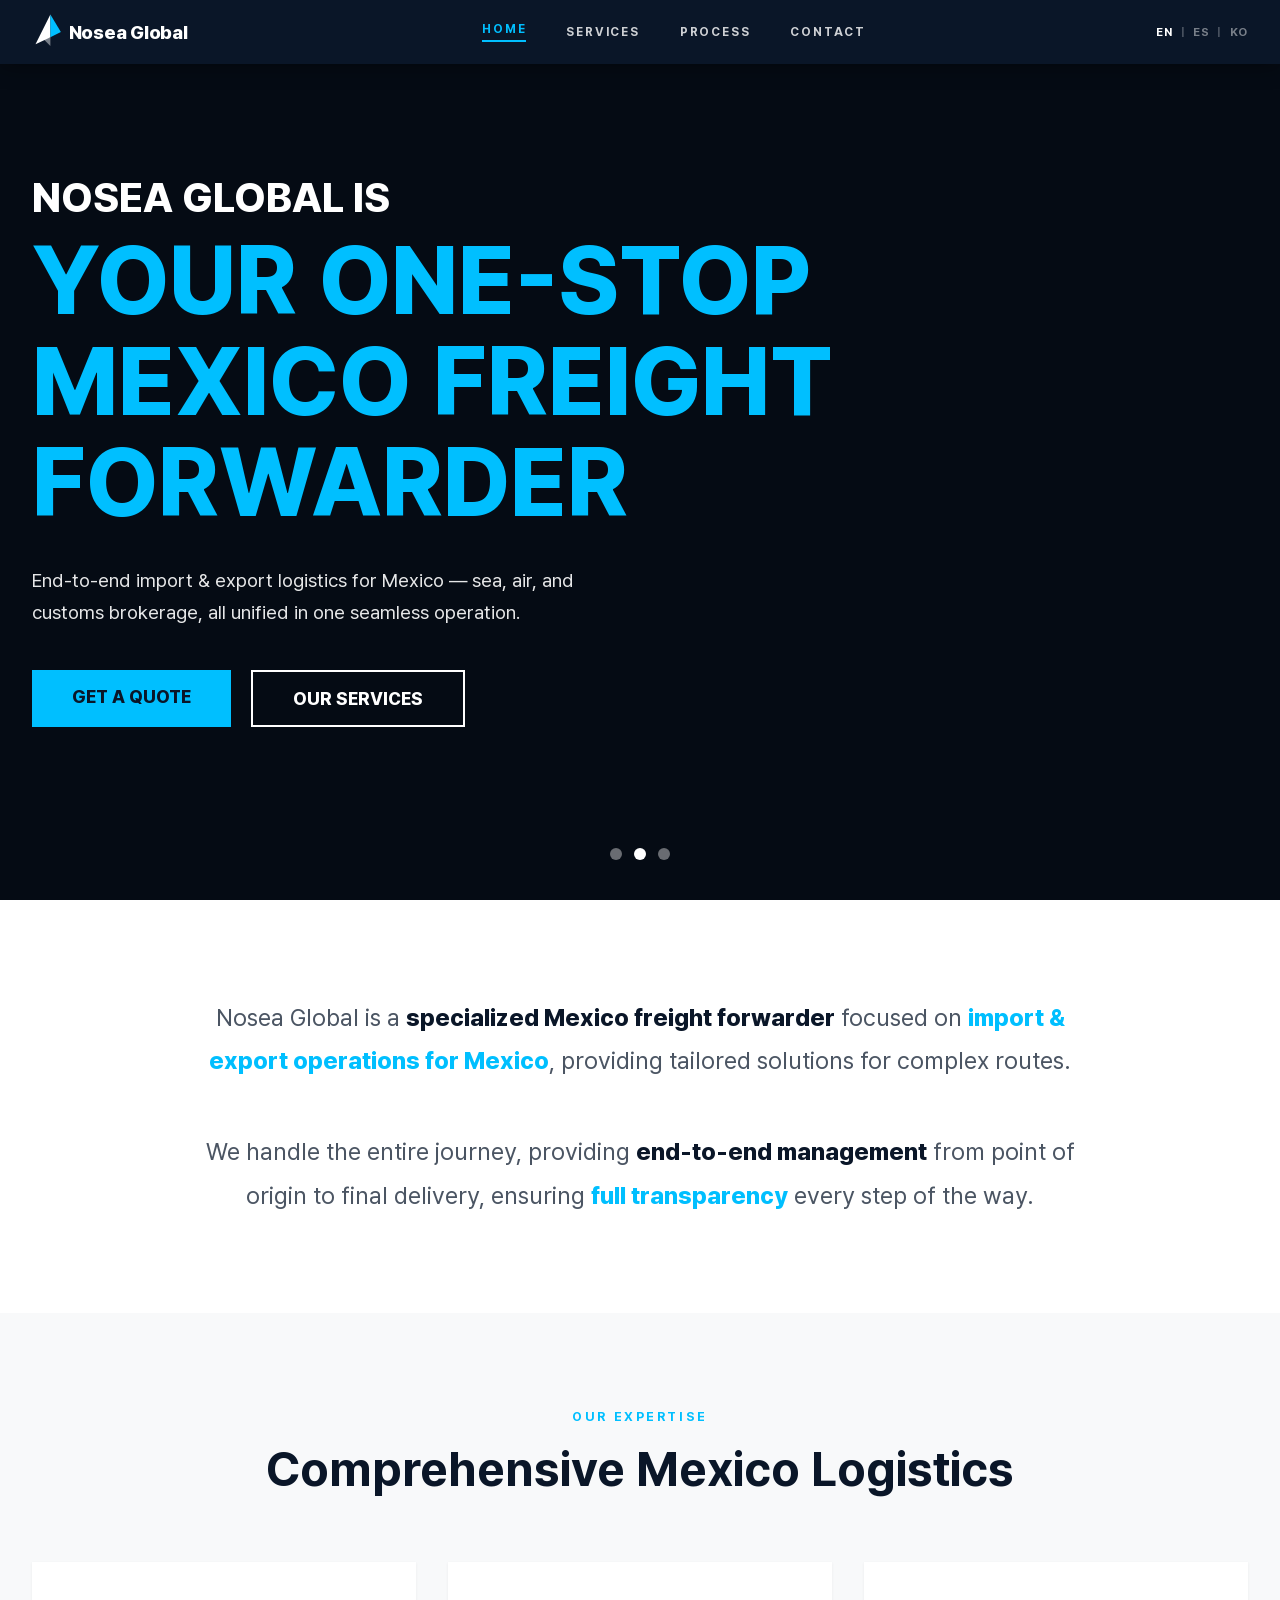
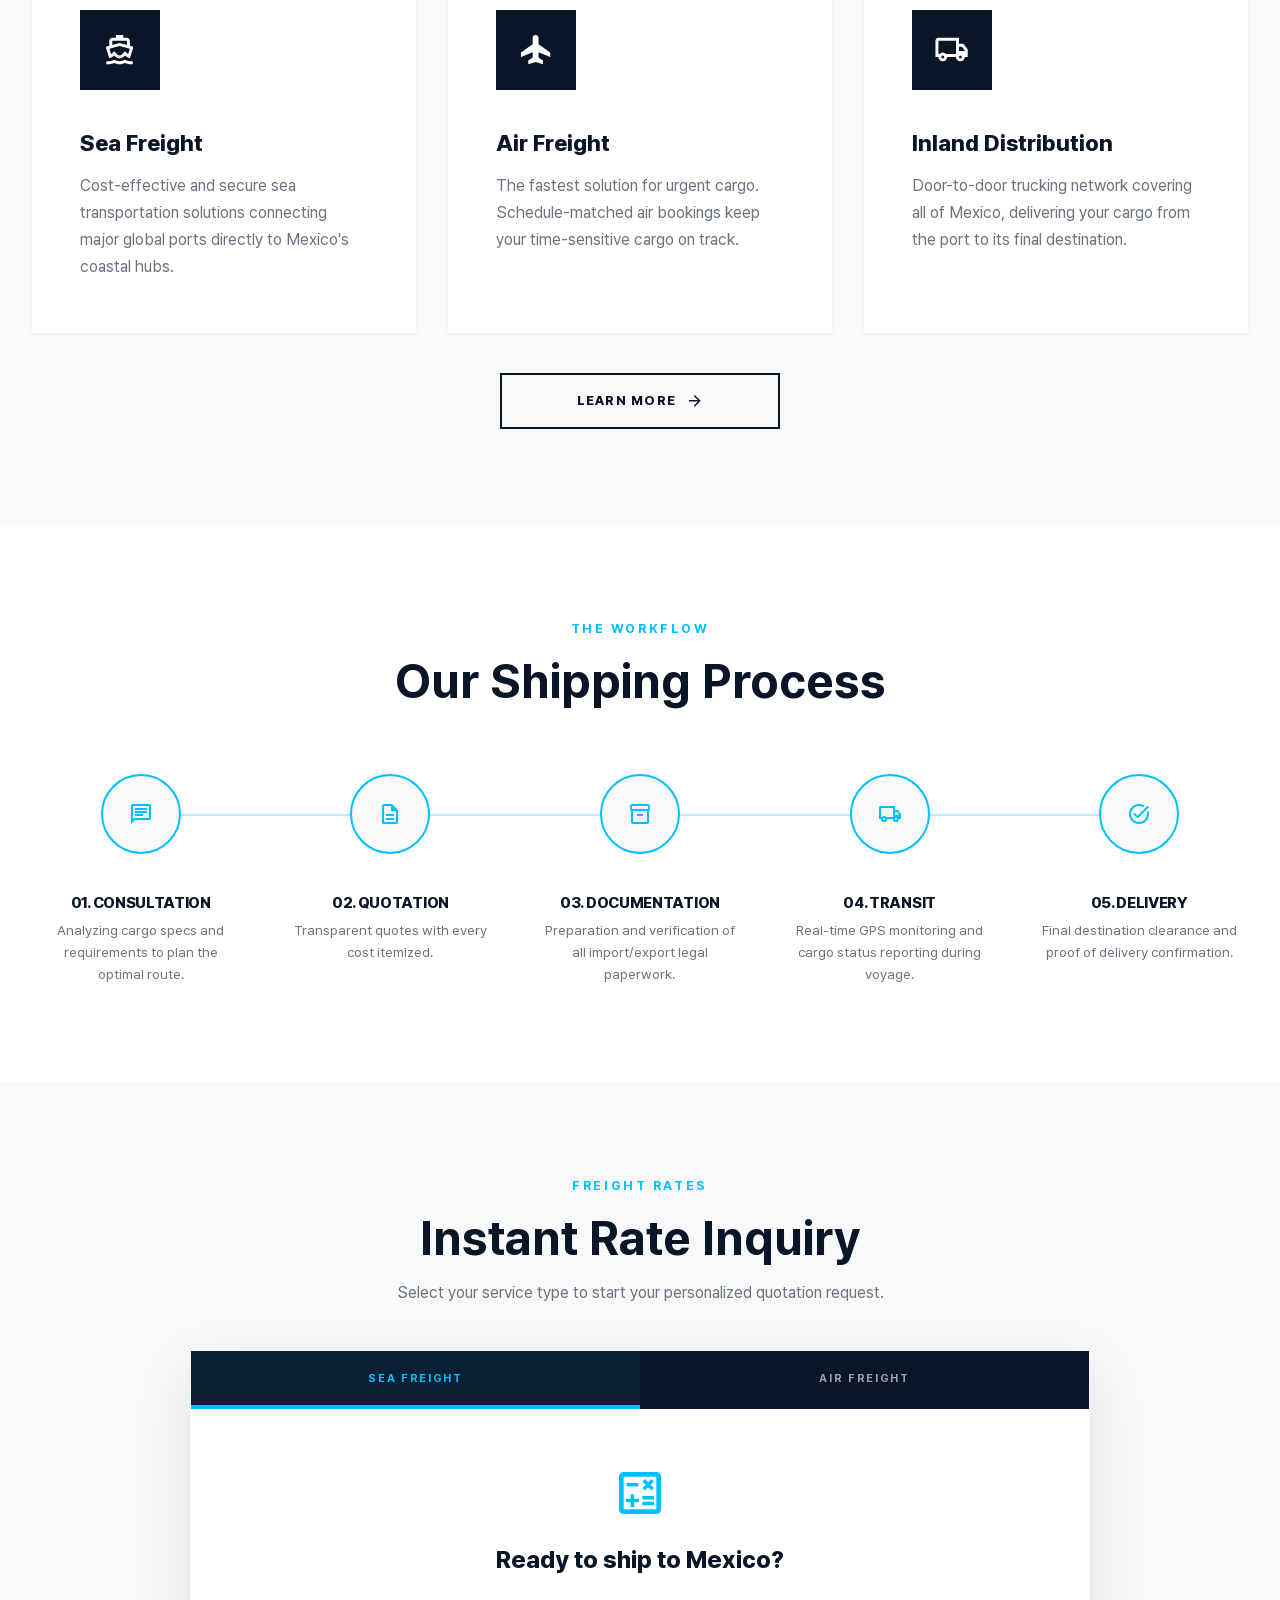
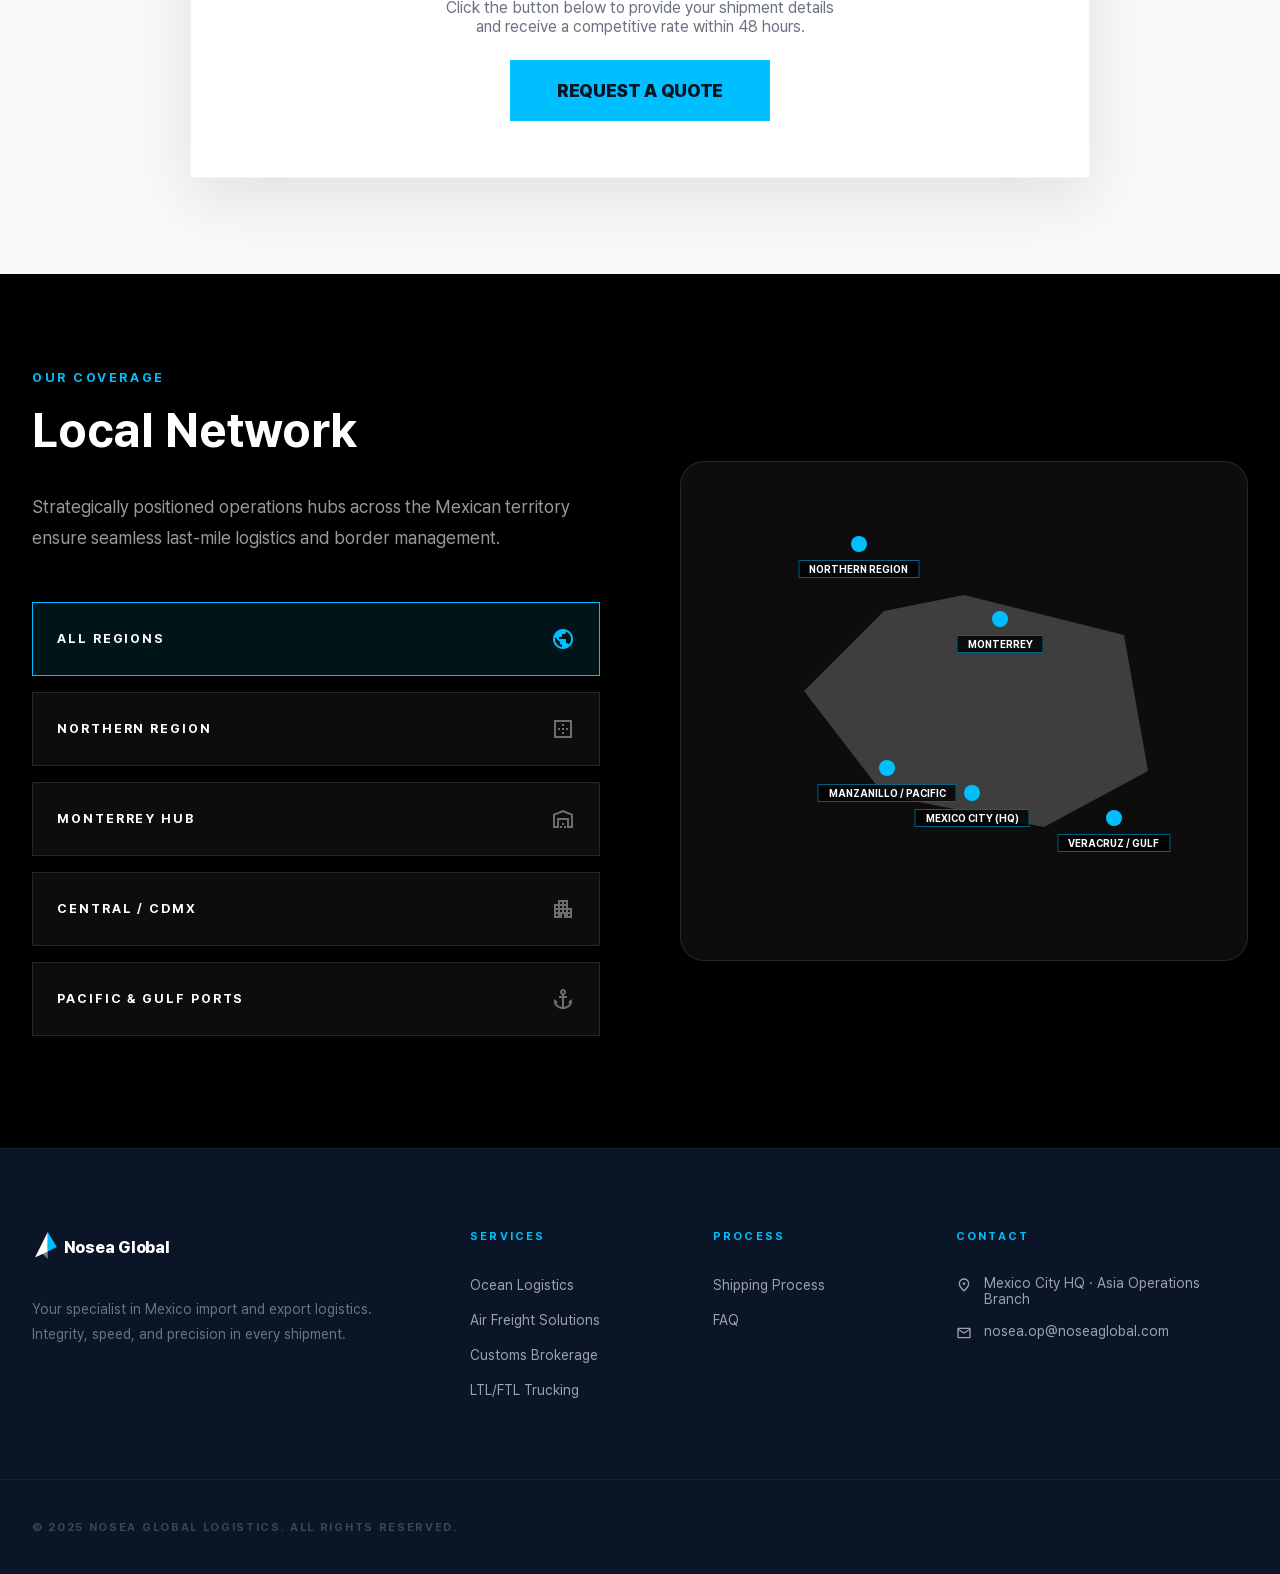
==== index.html @ 7aedaf1a "Organization logo in JSON-LD; icon/image cache headers - /images/nosea-logo-512.png: brand app icon " ====
<!DOCTYPE html>
<html lang="en">
<head>
<meta charset="utf-8"/>
<meta name="viewport" content="width=device-width, initial-scale=1.0"/>
<link rel="icon" href="/favicon.ico" sizes="48x48"/>
<link rel="icon" href="/icon.svg" type="image/svg+xml"/>
<link rel="icon" href="/favicon-32x32.png" type="image/png" sizes="32x32"/>
<link rel="apple-touch-icon" href="/apple-touch-icon.png"/>
<meta name="naver-site-verification" content="5f0f5389ef95f218d6087afcea6fc0b9b2991e30"/>
<title>Freight Forwarder Mexico | Mexico Logistics - Nosea Global</title>
<meta name="description" content="Nosea Global is a Mexico freight forwarder for international shipping between Asia and Mexico: freight forwarding, sea freight, air freight and Mexico customs clearance. Get a fast quote."/>
<meta name="keywords" content="freight forwarder Mexico, Mexico freight forwarder, freight forwarding Mexico, Mexico freight forwarding, Mexico logistics, logistics company Mexico, international shipping Mexico, international freight Mexico, Mexico customs clearance, sea freight to Mexico"/>
<link rel="alternate" hreflang="en" href="https://noseaglobal.com/"/>
<link rel="alternate" hreflang="es" href="https://noseaglobal.com/index-es.html"/>
<link rel="alternate" hreflang="ko" href="https://noseaglobal.com/index-ko.html"/>
<link rel="alternate" hreflang="x-default" href="https://noseaglobal.com/"/>
<link rel="canonical" href="https://noseaglobal.com/"/>
<meta property="og:type" content="website"/>
<meta property="og:site_name" content="Nosea Global"/>
<meta property="og:locale" content="en_US"/>
<meta property="og:title" content="Freight Forwarder Mexico | Mexico Logistics - Nosea Global"/>
<meta property="og:description" content="Nosea Global is a Mexico freight forwarder for international shipping between Asia and Mexico: freight forwarding, sea freight, air freight and Mexico customs clearance. Get a fast quote."/>
<meta property="og:url" content="https://noseaglobal.com/"/>
<meta property="og:image" content="https://images.unsplash.com/photo-1578575437130-527eed3abbec?w=1200&q=85&auto=format&fit=crop"/>
<meta property="og:image:width" content="1200"/>
<meta property="og:image:height" content="800"/>
<meta property="og:image:alt" content="Cargo ship at sea"/>
<meta name="twitter:card" content="summary_large_image"/>
<script type="application/ld+json">
{
 "@context": "https://schema.org",
 "@graph": [
  {
   "@type": "Organization",
   "@id": "https://noseaglobal.com/#organization",
   "name": "Nosea Global",
   "alternateName": [
    "Nosea Global Logistics",
    "노세아글로벌"
   ],
   "url": "https://noseaglobal.com/",
   "logo": {
    "@type": "ImageObject",
    "@id": "https://noseaglobal.com/#logo",
    "url": "https://noseaglobal.com/images/nosea-logo-512.png",
    "contentUrl": "https://noseaglobal.com/images/nosea-logo-512.png",
    "width": 512,
    "height": 512
   },
   "email": "nosea.op@noseaglobal.com",
   "description": "Mexico freight forwarder providing sea freight, air freight, Mexico customs clearance and inland logistics between Asia and Mexico.",
   "areaServed": [
    {
     "@type": "Country",
     "name": "Mexico"
    },
    {
     "@type": "Country",
     "name": "South Korea"
    }
   ],
   "knowsAbout": [
    "Freight forwarding",
    "Sea freight",
    "Air freight",
    "Customs brokerage",
    "IMMEX logistics",
    "Inland transportation"
   ],
   "contactPoint": {
    "@type": "ContactPoint",
    "contactType": "customer service",
    "email": "nosea.op@noseaglobal.com",
    "availableLanguage": [
     "Korean",
     "English",
     "Spanish"
    ]
   }
  },
  {
   "@type": "WebSite",
   "@id": "https://noseaglobal.com/#website",
   "url": "https://noseaglobal.com/",
   "name": "Nosea Global",
   "inLanguage": [
    "en",
    "es",
    "ko"
   ],
   "publisher": {
    "@id": "https://noseaglobal.com/#organization"
   }
  },
  {
   "@type": "WebPage",
   "@id": "https://noseaglobal.com/#webpage",
   "url": "https://noseaglobal.com/",
   "name": "Freight Forwarder Mexico | Mexico Logistics - Nosea Global",
   "description": "Nosea Global is a Mexico freight forwarder for international shipping between Asia and Mexico: freight forwarding, sea freight, air freight and Mexico customs clearance. Get a fast quote.",
   "inLanguage": "en",
   "isPartOf": {
    "@id": "https://noseaglobal.com/#website"
   },
   "about": {
    "@id": "https://noseaglobal.com/#organization"
   }
  }
 ]
}
</script>
<link rel="preconnect" href="https://images.unsplash.com"/>
<link rel="preload" as="image" href="https://images.unsplash.com/photo-1578575437130-527eed3abbec?w=1600&q=85&auto=format&fit=crop" fetchpriority="high"/>
<link rel="preload" href="/fonts/pretendard-1.3.9/PretendardStdVariable.subset.6.woff2" as="font" type="font/woff2" crossorigin/>
<link rel="stylesheet" href="/fonts/pretendard-1.3.9/pretendard-subset.css"/>
<style>
@property --os-scroll-percent{syntax: "<number>"; inherits: true; initial-value: 0;}@property --os-viewport-percent{syntax: "<number>"; inherits: true; initial-value: 0;}
*,*::before,*::after{box-sizing:border-box;margin:0;padding:0;}
html{scroll-behavior:smooth;}
body{font-family:'Pretendard',sans-serif;background:#fff;color:#0a1628;}
a{text-decoration:none;color:inherit;}
img{display:block;max-width:100%;}
:root{--cyan:#00BFFF;--navy:#0a1628;--red:#E53E3E;--surface:#f8f9fa;}
.material-symbols-outlined{display:inline-block;width:1em;height:1em;font-size:24px;line-height:1;vertical-align:middle;fill:currentColor;flex-shrink:0;}

/* Animations */
@keyframes pulse-cyan{0%{transform:scale(.95);box-shadow:0 0 0 0 rgba(0,191,255,.7);}70%{transform:scale(1.1);box-shadow:0 0 0 10px rgba(0,191,255,0);}100%{transform:scale(.95);box-shadow:0 0 0 0 rgba(0,191,255,0);}}
.marker-pulse{animation:pulse-cyan 2s infinite;}
.fade-up{opacity:0;transform:translateY(20px);transition:opacity .6s ease-out,transform .6s ease-out;}
.fade-up.visible{opacity:1;transform:translateY(0);}

.slide-badge{display:none !important;}

/* Header */
header{position:fixed;top:0;left:0;right:0;height:64px;background:var(--navy);display:flex;align-items:center;z-index:100;box-shadow:0 2px 20px rgba(0,0,0,.4);}
nav{display:flex;align-items:center;justify-content:space-between;width:100%;max-width:1536px;margin:0 auto;padding:0 2rem;}
.nav-links{display:flex;gap:2.5rem;align-items:center;position:relative;z-index:200;}
.nav-links a{font-weight:700;font-size:.75rem;letter-spacing:.15em;text-transform:uppercase;color:rgba(255,255,255,.8);transition:color .2s;}
.nav-links a:hover,.nav-links a.active{color:var(--cyan);}
.nav-links a.active{border-bottom:2px solid var(--cyan);padding-bottom:4px;}
.btn-quote{background:var(--cyan);color:var(--navy);padding:.5rem 1.5rem;font-weight:700;font-size:.75rem;letter-spacing:.05em;text-transform:uppercase;transition:filter .2s;white-space:nowrap;}
.btn-quote:hover{filter:brightness(1.1);}

/* Hamburger */
.lang-switch{display:flex;align-items:center;gap:.5rem;font-size:.72rem;font-weight:700;letter-spacing:.05em;color:rgba(255,255,255,.45);margin-left:1.5rem;}
.lang-switch a{color:inherit;transition:color .2s;}
.lang-switch a.active{color:#fff;}
.lang-switch a:hover{color:var(--cyan);}
.lang-switch .lang-sep{color:rgba(255,255,255,.25);}
.nav-hamburger{display:none;flex-direction:column;justify-content:center;align-items:center;width:40px;height:40px;cursor:pointer;gap:5px;background:none;border:none;padding:0;margin-left:12px;}
.nav-hamburger span{display:block;width:22px;height:2px;background:#fff;border-radius:2px;transition:transform .3s,opacity .3s;}
.nav-hamburger.open span:nth-child(1){transform:translateY(7px) rotate(45deg);}
.nav-hamburger.open span:nth-child(2){opacity:0;}
.nav-hamburger.open span:nth-child(3){transform:translateY(-7px) rotate(-45deg);}
.nav-drawer{display:none;position:fixed;top:64px;left:0;right:0;z-index:99;background:rgba(10,22,40,0.98);backdrop-filter:blur(16px);border-bottom:1px solid rgba(255,255,255,.08);flex-direction:column;padding:8px 0 20px;}
.nav-drawer.open{display:flex;}
.nav-drawer a{display:block;padding:14px 24px;font-size:.95rem;font-weight:600;color:rgba(255,255,255,.7);text-decoration:none;border-bottom:1px solid rgba(255,255,255,.05);transition:color .2s,background .2s;}
.nav-drawer a:last-child{border-bottom:none;}
.nav-drawer a:hover,.nav-drawer a.active{color:var(--cyan);background:rgba(0,191,255,.05);}
.nav-drawer .drawer-cta{margin:12px 24px 0;display:inline-flex;align-items:center;justify-content:center;gap:8px;background:var(--cyan);color:var(--navy);font-weight:700;font-size:.82rem;letter-spacing:.06em;text-transform:uppercase;padding:13px 20px;text-decoration:none;}
.nav-drawer .drawer-lang{display:flex;align-items:center;gap:8px;padding:14px 24px 0;font-size:.78rem;font-weight:700;letter-spacing:.05em;color:rgba(255,255,255,.45);}
.nav-drawer .drawer-lang a{color:rgba(255,255,255,.6);}
.nav-drawer .drawer-lang a.active{color:var(--cyan);}

/* Logo */
#site-logo{display:inline-flex;align-items:center;}
#default-logo{display:flex;align-items:center;gap:.75rem;}
#logo-icon{position:relative;width:24px;height:24px;flex-shrink:0;}
.logo-text{font-size:1.2rem;font-weight:800;letter-spacing:-.02em;text-transform:uppercase;color:#fff;}

/* Hero */
#home{position:relative;height:100vh;display:flex;align-items:center;background:var(--navy);overflow:hidden;}
#slider-container{position:absolute;inset:0;}
.hero-slide-wrapper{position:absolute;inset:0;width:100%;height:100%;transition:opacity .8s ease-in-out;}
.hero-slide-wrapper img{position:absolute;inset:0;width:100%;height:100%;object-fit:cover;}


.hero-slide-wrapper:hover .slide-badge{opacity:1;}
.hero-overlay{position:absolute;inset:0;background:rgba(0,0,0,.5);z-index:10;pointer-events:none;}
.hero-content{position:relative;z-index:20;width:100%;max-width:1536px;margin:0 auto;padding:0 2rem;pointer-events:none;}
.hero-inner{max-width:900px;}
.hero-eyebrow{display:block;font-size:clamp(1.6rem,3.2vw,2.8rem);font-weight:800;color:#fff;text-transform:uppercase;margin-bottom:.5rem;}
.hero-title{display:block;font-size:clamp(3rem,7.5vw,6rem);font-weight:800;color:var(--cyan);text-transform:uppercase;line-height:1.05;margin-bottom:2rem;}
.hero-sub{font-size:1.2rem;color:rgba(255,255,255,.9);max-width:600px;line-height:1.7;margin-bottom:2.5rem;}
.hero-btns{display:flex;gap:1.25rem;flex-wrap:wrap;pointer-events:auto;}
.btn-primary{background:var(--cyan);color:var(--navy);padding:1rem 2.5rem;font-weight:800;font-size:1.1rem;text-transform:uppercase;transition:transform .2s;display:inline-block;}
.btn-primary:hover{transform:scale(1.05);}
.btn-outline{border:2px solid #fff;color:#fff;padding:1rem 2.5rem;font-weight:800;font-size:1.1rem;text-transform:uppercase;transition:background .2s;display:inline-block;}
.btn-outline:hover{background:rgba(255,255,255,.1);}
.slider-dots{position:absolute;bottom:2.5rem;left:50%;transform:translateX(-50%);display:flex;gap:.75rem;z-index:30;}
.slider-dot{width:12px;height:12px;border-radius:50%;background:rgba(255,255,255,.4);border:none;cursor:pointer;transition:background .2s;}
.slider-dot.active{background:#fff;}

/* Intro */
.intro-section{padding:6rem 2rem;background:#fff;}
.intro-inner{max-width:900px;margin:0 auto;display:flex;flex-direction:column;gap:3rem;text-align:center;}
.intro-section p{font-size:clamp(1.1rem,2.5vw,1.5rem);line-height:1.8;color:#4b5563;}
.intro-section strong.navy{color:var(--navy);font-weight:800;}
.intro-section strong.cyan{color:var(--cyan);font-weight:800;}

/* Services */
#services{padding:6rem 2rem;background:var(--surface);}
.container{max-width:1536px;margin:0 auto;}
.section-label{color:var(--cyan);font-weight:700;letter-spacing:.2em;font-size:.8rem;text-transform:uppercase;display:block;margin-bottom:1rem;}
.section-title{font-family:'Pretendard',sans-serif;font-size:clamp(2rem,4vw,3rem);font-weight:700;color:var(--navy);}
.section-header{text-align:center;margin-bottom:4rem;}
.cards-grid{display:grid;gap:2rem;grid-template-columns:repeat(auto-fit,minmax(280px,1fr));}
.card{display:block;background:#fff;padding:3rem;border-bottom:4px solid transparent;box-shadow:0 1px 3px rgba(0,0,0,.06);transition:transform .3s,box-shadow .3s,border-color .3s;cursor:pointer;}
.card:hover{transform:translateY(-8px);box-shadow:0 20px 40px rgba(0,0,0,.12);border-color:var(--cyan);}
.card-icon{width:80px;height:80px;background:var(--navy);display:flex;align-items:center;justify-content:center;margin-bottom:2.5rem;transition:background .3s;}
.card:hover .card-icon{background:var(--cyan);}
.card-icon .material-symbols-outlined{color:#fff;font-size:2.2rem;}
.card h3{font-size:1.4rem;font-weight:800;color:var(--navy);margin-bottom:1rem;}
.card p{color:#6b7280;line-height:1.7;margin-bottom:0;}
.learn-more-box{display:flex;align-items:center;justify-content:center;gap:.6rem;margin:2.5rem auto 0;max-width:280px;padding:1.1rem 2rem;border:2px solid var(--navy);color:var(--navy);font-weight:800;font-size:.8rem;letter-spacing:.1em;text-transform:uppercase;transition:background .2s,color .2s,border-color .2s;}
.learn-more-box:hover{background:var(--navy);color:#fff;}
.learn-more-box .material-symbols-outlined{font-size:1.1rem;transition:transform .2s;}
.learn-more-box:hover .material-symbols-outlined{transform:translateX(4px);}

/* Process */
#process{padding:6rem 2rem;background:#fff;overflow:hidden;}
.steps-grid{display:grid;gap:2rem;grid-template-columns:repeat(auto-fit,minmax(160px,1fr));}
.process-step{text-align:center;position:relative;}
.step-circle-wrap{position:relative;margin-bottom:2.5rem;}
.step-circle-wrap::after{content:'';position:absolute;top:40px;left:50%;width:100%;height:2px;background:var(--cyan);opacity:.3;z-index:0;}
.process-step:last-child .step-circle-wrap::after{display:none;}
.step-circle{width:80px;height:80px;border-radius:50%;background:var(--surface);border:2px solid var(--cyan);display:flex;align-items:center;justify-content:center;margin:0 auto;position:relative;z-index:1;transition:background .5s;}
.step-circle:hover{background:var(--cyan);}
.step-circle .material-symbols-outlined{color:var(--cyan);transition:color .3s;}
.step-circle:hover .material-symbols-outlined{color:#fff;}
.process-step h4{font-size:.95rem;font-weight:800;color:var(--navy);margin-bottom:.5rem;text-transform:uppercase;letter-spacing:-.02em;}
.process-step p{font-size:.85rem;color:#6b7280;padding:0 .5rem;line-height:1.6;}

/* Rate */
#contact{padding:6rem 2rem;background:var(--surface);}
.rate-box{max-width:900px;margin:0 auto;}
.rate-header{text-align:center;margin-bottom:3rem;}
.rate-header p{color:#6b7280;margin-top:1rem;}
.rate-card{background:#fff;box-shadow:0 20px 60px rgba(0,0,0,.1);border:1px solid #f3f4f6;overflow:hidden;}
.rate-tabs{display:flex;background:var(--navy);overflow-x:auto;scrollbar-width:none;}
.rate-tabs::-webkit-scrollbar{display:none;}
.rate-tab{flex:1;padding:1.25rem 2rem;font-weight:700;font-size:.7rem;letter-spacing:.15em;text-transform:uppercase;color:rgba(255,255,255,.6);border:none;background:none;cursor:pointer;white-space:nowrap;border-bottom:4px solid transparent;transition:color .2s;font-family:inherit;}
.rate-tab.active{color:var(--cyan);border-bottom-color:var(--cyan);background:rgba(0,191,255,.06);}
.rate-tab:hover{color:#fff;}
.rate-body{padding:3.5rem 4rem;text-align:center;display:flex;flex-direction:column;align-items:center;justify-content:center;gap:1.5rem;}
.rate-body .material-symbols-outlined{font-size:3.5rem;color:var(--cyan);}
.rate-body h4{font-size:1.5rem;font-weight:800;color:var(--navy);margin:0;}
.rate-body p{color:#6b7280;max-width:400px;margin:0;}
.btn-rate{display:inline-flex;align-items:center;justify-content:center;gap:.75rem;width:auto;min-width:260px;background:var(--cyan);color:var(--navy);font-weight:900;padding:1.25rem 2.5rem;font-size:1.1rem;text-transform:uppercase;letter-spacing:-.02em;transition:filter .2s,transform .2s;font-family:inherit;border:none;cursor:pointer;text-decoration:none;align-self:center;text-align:center;}
.btn-rate:hover{filter:brightness(1.1);transform:translateY(-2px);}

/* Network */
.network-section{background:#000;padding:6rem 2rem;color:#fff;}
.network-grid{display:grid;gap:5rem;align-items:center;grid-template-columns:1fr 1fr;}

.network-label{color:var(--cyan);font-weight:700;letter-spacing:.2em;font-size:.8rem;text-transform:uppercase;display:block;margin-bottom:1rem;}
.network-title{font-family:'Pretendard',sans-serif;font-size:clamp(2rem,4vw,3rem);font-weight:700;margin-bottom:2rem;}
.network-desc{color:rgba(255,255,255,.6);font-size:1.1rem;line-height:1.8;margin-bottom:3rem;}
.region-btn{width:100%;display:flex;align-items:center;justify-content:space-between;padding:1.5rem;background:rgba(255,255,255,.05);border:1px solid rgba(255,255,255,.1);color:#fff;cursor:pointer;transition:background .2s;margin-bottom:1rem;font-family:inherit;}
.region-btn:hover,.region-btn.active-region{background:rgba(0,191,255,.1);border-color:var(--cyan);}
.region-btn span:first-child{font-weight:700;font-size:.8rem;letter-spacing:.15em;text-transform:uppercase;}
.region-btn .material-symbols-outlined{color:rgba(255,255,255,.4);transition:color .2s;}
.region-btn:hover .material-symbols-outlined,.region-btn.active-region .material-symbols-outlined{color:var(--cyan);}
.map-box{position:relative;background:rgba(255,255,255,.05);border-radius:1.5rem;padding:2.5rem;min-height:500px;border:1px solid rgba(255,255,255,.1);display:flex;align-items:center;justify-content:center;}
.map-bg{width:100%;max-width:400px;opacity:.2;}
#map-markers{position:absolute;inset:0;}
.marker{position:absolute;transition:opacity .5s;}
.marker-dot{width:16px;height:16px;background:var(--cyan);border-radius:50%;}
.marker-label{position:absolute;top:24px;left:50%;transform:translateX(-50%);background:rgba(0,0,0,.8);padding:2px 10px;font-size:10px;font-weight:700;white-space:nowrap;border:1px solid rgba(0,191,255,.5);color:#fff;}

/* Footer */
footer{background:var(--navy);border-top:1px solid rgba(255,255,255,.05);color:#fff;}
.footer-grid{display:grid;gap:3rem;grid-template-columns:2fr 1fr 1fr 1.5fr;padding:5rem 2rem;max-width:1536px;margin:0 auto;}

.footer-logo{display:flex;align-items:center;gap:.75rem;margin-bottom:2rem;}
.footer-logo span{font-size:1.2rem;font-weight:800;letter-spacing:-.02em;text-transform:uppercase;}
.footer-desc{color:rgba(255,255,255,.4);font-size:.875rem;line-height:1.8;}
.footer-col h5{color:var(--cyan);font-weight:700;font-size:.7rem;letter-spacing:.2em;text-transform:uppercase;margin-bottom:2rem;}
.footer-col ul{list-style:none;display:flex;flex-direction:column;gap:1rem;}
.footer-col ul li a{color:rgba(255,255,255,.6);font-size:.875rem;transition:color .2s;}
.footer-col ul li a:hover{color:var(--cyan);}
.footer-contact-item{display:flex;align-items:flex-start;gap:.75rem;margin-bottom:1rem;color:rgba(255,255,255,.6);font-size:.875rem;}
.footer-contact-item .material-symbols-outlined{font-size:1rem;margin-top:2px;flex-shrink:0;}
.footer-bottom{max-width:1536px;margin:0 auto;padding:2.5rem 2rem;border-top:1px solid rgba(255,255,255,.05);display:flex;justify-content:space-between;align-items:center;flex-wrap:wrap;gap:1rem;font-size:.7rem;color:rgba(255,255,255,.2);font-weight:700;letter-spacing:.15em;text-transform:uppercase;}
.footer-bottom a{color:inherit;transition:color .2s;}
.footer-bottom a:hover{color:#fff;}
.footer-legal{display:flex;gap:2rem;}

/* ============================================================
   RESPONSIVE — 완전 반응형 미디어 쿼리 (iPhone 13 Mini 기준)
   Breakpoints: 1024px(태블릿), 768px(모바일), 480px(소형)
   ============================================================ */

/* ── 태블릿 (1024px 이하) ── */
@media(max-width:1024px){

  /* 네트워크 섹션 */
  .network-grid{grid-template-columns:1fr;gap:3rem;}
  .map-box{min-height:360px;}

  /* 서비스 카드 */
  .cards-grid{grid-template-columns:repeat(2,1fr);}

  /* 프로세스 */
  .steps-grid{grid-template-columns:repeat(3,1fr);}
}

/* ── 모바일 (768px 이하) ── */
@media(max-width:768px){

  /* ─ 네비게이션 ─ */
  .nav-links{display:none;}
  .btn-quote{display:none;}
  .nav-hamburger{display:flex;}
  nav{padding:0 1.25rem;}

  /* ─ 히어로 ─ */
  #home{height:100svh;min-height:560px;}
  .hero-content{padding:0 1.25rem;}
  .hero-inner{max-width:100%;}
  .hero-eyebrow{font-size:1.15rem;margin-bottom:.35rem;}
  .hero-title{font-size:clamp(1.9rem,9vw,3rem);line-height:1.08;margin-bottom:1.25rem;word-break:keep-all;}
  .hero-sub{font-size:.95rem;line-height:1.65;margin-bottom:1.75rem;max-width:100%;}
  .hero-btns{flex-direction:column;gap:.75rem;align-items:flex-start;}
  .btn-primary{padding:.85rem 1.75rem;font-size:.95rem;width:100%;text-align:center;}
  .btn-outline{padding:.85rem 1.75rem;font-size:.95rem;width:100%;text-align:center;}
  .slider-dots{bottom:1.5rem;}

  /* ─ 인트로 ─ */
  .intro-section{padding:3.5rem 1.25rem;}
  .intro-inner{gap:1.75rem;}
  .intro-section p{font-size:1rem;line-height:1.75;}

  /* ─ 서비스 카드 ─ */
  #services{padding:3.5rem 1.25rem;}
  .section-header{margin-bottom:2.5rem;}
  .section-title{font-size:clamp(1.6rem,6vw,2.2rem);}
  .cards-grid{grid-template-columns:1fr;gap:1.25rem;}
  .card{padding:2rem 1.5rem;}
  .card-icon{width:60px;height:60px;margin-bottom:1.5rem;}
  .card-icon .material-symbols-outlined{font-size:1.7rem;}
  .card h3{font-size:1.2rem;}
  .card p{font-size:.9rem;margin-bottom:0;}

  /* ─ 프로세스 ─ */
  #process{padding:3.5rem 1.25rem;}
  .steps-grid{
    grid-template-columns:1fr;
    gap:0;
  }
  .process-step{
    display:grid;
    grid-template-columns:80px 1fr;
    column-gap:1.25rem;
    align-items:start;
    padding:1.25rem 0;
    border-bottom:1px solid rgba(0,191,255,.1);
    text-align:left;
  }
  .process-step:last-child{border-bottom:none;}
  .step-circle-wrap{
    margin-bottom:0;
    display:flex;
    flex-direction:column;
    align-items:center;
  }
  /* 가로 연결선 숨김 → 세로 점선으로 대체 */
  .step-circle-wrap::after{
    content:'';
    position:static;
    display:block;
    width:2px;
    height:1.25rem;
    background:var(--cyan);
    opacity:.3;
    margin-top:6px;
  }
  .process-step:last-child .step-circle-wrap::after{display:none;}
  .step-circle{width:64px;height:64px;}
  .step-text{padding-top:.25rem;}
  .process-step h4{font-size:.88rem;margin-bottom:.35rem;}
  .process-step p{font-size:.83rem;padding:0;}

  /* ─ Rate Inquiry ─ */
  #contact{padding:3.5rem 1.25rem;}
  .rate-header{margin-bottom:2rem;}
  .rate-header p{font-size:.9rem;}
  .rate-tabs{flex-wrap:nowrap;overflow-x:auto;-webkit-overflow-scrolling:touch;}
  .rate-tab{padding:1rem 1.25rem;font-size:.65rem;flex-shrink:0;}
  .rate-body{padding:2rem 1.25rem;gap:1.25rem;}
  .rate-body .material-symbols-outlined{font-size:2.8rem;}
  .rate-body h4{font-size:1.2rem;}
  .rate-body p{font-size:.88rem;}
  .btn-rate{width:100%;min-width:0;font-size:.95rem;padding:1rem 1.5rem;}

  /* ─ 네트워크(Mexico 지도) ─ */
  .network-section{padding:3.5rem 1.25rem;}
  .network-grid{grid-template-columns:1fr;gap:2rem;}
  .network-title{font-size:clamp(1.6rem,6vw,2.2rem);margin-bottom:1.25rem;}
  .network-desc{font-size:.95rem;margin-bottom:2rem;}
  .region-btn{padding:1.1rem 1rem;font-size:.75rem;}
  .map-box{min-height:280px;padding:1.5rem;border-radius:1rem;}

  /* ─ 푸터 ─ */
  footer{padding-bottom:1.5rem;}
  .footer-grid{
    grid-template-columns:1fr;
    gap:2rem;
    padding:3rem 1.25rem;
  }
  .footer-logo{margin-bottom:1rem;}
  .footer-col h5{margin-bottom:1rem;}
  .footer-bottom{
    flex-direction:column;
    align-items:flex-start;
    gap:.5rem;
    padding:1.5rem 1.25rem;
    font-size:.65rem;
  }
  .footer-legal{gap:1.25rem;}
}

/* ── 소형 모바일 (480px 이하) ── */
@media(max-width:480px){

  nav{padding:0 1rem;}

  /* 히어로 */
  .hero-content{padding:0 1rem;}
  .hero-eyebrow{font-size:1rem;}
  .hero-title{font-size:clamp(1.7rem,10vw,2.4rem);}
  .hero-sub{font-size:.88rem;}
  .btn-primary,.btn-outline{padding:.8rem 1.25rem;font-size:.88rem;}

  /* 서비스 카드 */
  #services{padding:3rem 1rem;}
  .card{padding:1.75rem 1.25rem;}

  /* 프로세스 */
  #process{padding:3rem 1rem;}
  .process-step{grid-template-columns:64px 1fr;column-gap:1rem;}
  .step-circle{width:52px;height:52px;}

  /* Rate */
  #contact{padding:3rem 1rem;}
  .rate-tab{padding:.85rem 1rem;font-size:.62rem;}
  .rate-body{padding:1.75rem 1rem;}

  /* 네트워크 */
  .network-section{padding:3rem 1rem;}
  .region-btn{padding:1rem .875rem;font-size:.7rem;}
  .map-box{min-height:240px;}

  /* 푸터 */
  .footer-grid{padding:2.5rem 1rem;}
  .footer-bottom{padding:1.25rem 1rem;}
}
</style>
<!-- Google tag (gtag.js) - GA4 -->
<script async src="https://www.googletagmanager.com/gtag/js?id=G-B38WF4MDHT"></script>
<script>
window.dataLayer=window.dataLayer||[];
function gtag(){dataLayer.push(arguments);}
gtag('js',new Date());
gtag('config','G-B38WF4MDHT');
// Track email links and "Get a Quote" CTAs across the site
document.addEventListener('click',function(e){
  var a=e.target.closest&&e.target.closest('a[href]');
  if(!a) return;
  var h=a.getAttribute('href')||'';
  var loc=a.closest('footer')?'footer':(a.closest('header,.nav-drawer')?'nav':'content');
  if(h.indexOf('mailto:')===0){
    gtag('event','email_click',{link_location:loc});
  }else if(/^contact(-es|-ko)?\.html/.test(h)&&!/contact(-es|-ko)?\.html$/.test(location.pathname)){
    gtag('event','quote_cta_click',{link_location:loc,link_text:a.textContent.trim().slice(0,50)});
  }
},true);
</script>
</head>
<body>
<svg xmlns="http://www.w3.org/2000/svg" style="position:absolute;width:0;height:0;overflow:hidden" aria-hidden="true" focusable="false"><symbol id="i-anchor" viewBox="0 -960 960 960"><path d="M355-102q-64-22-116-60t-85.5-89Q120-302 120-360v-120l160 120-62 62q29 51 92 88t130 47v-357H320v-80h120v-47q-35-13-57.5-43.5T360-760q0-50 35-85t85-35q50 0 85 35t35 85q0 39-22.5 69.5T520-647v47h120v80H520v357q67-10 130-47t92-88l-62-62 160-120v120q0 58-33.5 109T721-162q-52 38-116 60T480-80q-61 0-125-22Zm125-618q17 0 28.5-11.5T520-760q0-17-11.5-28.5T480-800q-17 0-28.5 11.5T440-760q0 17 11.5 28.5T480-720Z"/></symbol><symbol id="i-apartment" viewBox="0 -960 960 960"><path d="M120-120v-560h160v-160h400v320h160v400H520v-160h-80v160H120Zm80-80h80v-80h-80v80Zm0-160h80v-80h-80v80Zm0-160h80v-80h-80v80Zm160 160h80v-80h-80v80Zm0-160h80v-80h-80v80Zm0-160h80v-80h-80v80Zm160 320h80v-80h-80v80Zm0-160h80v-80h-80v80Zm0-160h80v-80h-80v80Zm160 480h80v-80h-80v80Zm0-160h80v-80h-80v80Z"/></symbol><symbol id="i-arrow_forward" viewBox="0 -960 960 960"><path d="M647-440H160v-80h487L423-744l57-56 320 320-320 320-57-56 224-224Z"/></symbol><symbol id="i-border_outer" viewBox="0 -960 960 960"><path d="M200-200h560v-560H200v560Zm-80 80v-720h720v720H120Zm160-320v-80h80v80h-80Zm160 160v-80h80v80h-80Zm0-160v-80h80v80h-80Zm0-160v-80h80v80h-80Zm160 160v-80h80v80h-80Z"/></symbol><symbol id="i-calculate" viewBox="0 -960 960 960"><path d="M320-240h60v-80h80v-60h-80v-80h-60v80h-80v60h80v80Zm200-30h200v-60H520v60Zm0-100h200v-60H520v60Zm44-152 56-56 56 56 42-42-56-58 56-56-42-42-56 56-56-56-42 42 56 56-56 58 42 42Zm-314-70h200v-60H250v60Zm-50 472q-33 0-56.5-23.5T120-200v-560q0-33 23.5-56.5T200-840h560q33 0 56.5 23.5T840-760v560q0 33-23.5 56.5T760-120H200Zm0-80h560v-560H200v560Zm0-560v560-560Z"/></symbol><symbol id="i-chat" viewBox="0 -960 960 960"><path d="M240-400h320v-80H240v80Zm0-120h480v-80H240v80Zm0-120h480v-80H240v80ZM80-80v-720q0-33 23.5-56.5T160-880h640q33 0 56.5 23.5T880-800v480q0 33-23.5 56.5T800-240H240L80-80Zm126-240h594v-480H160v525l46-45Zm-46 0v-480 480Z"/></symbol><symbol id="i-description" viewBox="0 -960 960 960"><path d="M320-240h320v-80H320v80Zm0-160h320v-80H320v80ZM240-80q-33 0-56.5-23.5T160-160v-640q0-33 23.5-56.5T240-880h320l240 240v480q0 33-23.5 56.5T720-80H240Zm280-520v-200H240v640h480v-440H520ZM240-800v200-200 640-640Z"/></symbol><symbol id="i-directions_boat" viewBox="0 -960 960 960"><path d="M152-80h-32v-80h32q48 0 91.5-10.5T341-204q38 19 66.5 31.5T480-160q44 0 72.5-12.5T619-204q53 23 97.5 33.5T809-160h31v80h-31q-49 0-95.5-9T622-116q-40 19-73 27t-69 8q-36 0-68.5-8T339-116q-45 18-91.5 27T152-80Zm223-200-45-40q-27 27-60.5 46T198-247l-85-273q-5-17 3-31t25-19l59-16v-134q0-33 23.5-56.5T280-800h100v-80h200v80h100q33 0 56.5 23.5T760-720v134l59 16q17 5 25 19t3 31l-85 273q-38-8-71.5-27T630-320l-45 40q-45 40-105 40t-105-40Zm107-40q31 0 55-20.5t44-43.5l46-53 41 42q11 11 22.5 20.5T713-355l46-149-279-73-278 73 46 149q11-10 22.5-19.5T293-395l41-42 46 53q20 24 45 44t57 20ZM280-607l200-53 200 53v-113H280v113Zm201 158Z"/></symbol><symbol id="i-flight" viewBox="0 -960 960 960"><path d="M280-80v-100l120-84v-144L80-280v-120l320-224v-176q0-33 23.5-56.5T480-880q33 0 56.5 23.5T560-800v176l320 224v120L560-408v144l120 84v100l-200-60-200 60Z"/></symbol><symbol id="i-inventory_2" viewBox="0 -960 960 960"><path d="M200-80q-33 0-56.5-23.5T120-160v-451q-18-11-29-28.5T80-680v-120q0-33 23.5-56.5T160-880h640q33 0 56.5 23.5T880-800v120q0 23-11 40.5T840-611v451q0 33-23.5 56.5T760-80H200Zm0-520v440h560v-440H200Zm-40-80h640v-120H160v120Zm200 280h240v-80H360v80Zm120 20Z"/></symbol><symbol id="i-local_shipping" viewBox="0 -960 960 960"><path d="M155-195q-35-35-35-85H40v-440q0-33 23.5-56.5T120-800h560v160h120l120 160v200h-80q0 50-35 85t-85 35q-50 0-85-35t-35-85H360q0 50-35 85t-85 35q-50 0-85-35Zm113.5-56.5Q280-263 280-280t-11.5-28.5Q257-320 240-320t-28.5 11.5Q200-297 200-280t11.5 28.5Q223-240 240-240t28.5-11.5ZM120-360h32q17-18 39-29t49-11q27 0 49 11t39 29h272v-360H120v360Zm628.5 108.5Q760-263 760-280t-11.5-28.5Q737-320 720-320t-28.5 11.5Q680-297 680-280t11.5 28.5Q703-240 720-240t28.5-11.5ZM680-440h170l-90-120h-80v120ZM360-540Z"/></symbol><symbol id="i-location_on" viewBox="0 -960 960 960"><path d="M536.5-503.5Q560-527 560-560t-23.5-56.5Q513-640 480-640t-56.5 23.5Q400-593 400-560t23.5 56.5Q447-480 480-480t56.5-23.5ZM480-186q122-112 181-203.5T720-552q0-109-69.5-178.5T480-800q-101 0-170.5 69.5T240-552q0 71 59 162.5T480-186Zm0 106Q319-217 239.5-334.5T160-552q0-150 96.5-239T480-880q127 0 223.5 89T800-552q0 100-79.5 217.5T480-80Zm0-480Z"/></symbol><symbol id="i-mail" viewBox="0 -960 960 960"><path d="M160-160q-33 0-56.5-23.5T80-240v-480q0-33 23.5-56.5T160-800h640q33 0 56.5 23.5T880-720v480q0 33-23.5 56.5T800-160H160Zm320-280L160-640v400h640v-400L480-440Zm0-80 320-200H160l320 200ZM160-640v-80 480-400Z"/></symbol><symbol id="i-public" viewBox="0 -960 960 960"><path d="M324-111.5Q251-143 197-197t-85.5-127Q80-397 80-480t31.5-156Q143-709 197-763t127-85.5Q397-880 480-880t156 31.5Q709-817 763-763t85.5 127Q880-563 880-480t-31.5 156Q817-251 763-197t-127 85.5Q563-80 480-80t-156-31.5ZM440-162v-78q-33 0-56.5-23.5T360-320v-40L168-552q-3 18-5.5 36t-2.5 36q0 121 79.5 212T440-162Zm276-102q41-45 62.5-100.5T800-480q0-98-54.5-179T600-776v16q0 33-23.5 56.5T520-680h-80v80q0 17-11.5 28.5T400-560h-80v80h240q17 0 28.5 11.5T600-440v120h40q26 0 47 15.5t29 40.5Z"/></symbol><symbol id="i-task_alt" viewBox="0 -960 960 960"><path d="M480-80q-83 0-156-31.5T197-197q-54-54-85.5-127T80-480q0-83 31.5-156T197-763q54-54 127-85.5T480-880q65 0 123 19t107 53l-58 59q-38-24-81-37.5T480-800q-133 0-226.5 93.5T160-480q0 133 93.5 226.5T480-160q133 0 226.5-93.5T800-480q0-18-2-36t-6-35l65-65q11 32 17 66t6 70q0 83-31.5 156T763-197q-54 54-127 85.5T480-80Zm-56-216L254-466l56-56 114 114 400-401 56 56-456 457Z"/></symbol><symbol id="i-warehouse" viewBox="0 -960 960 960"><path d="M160-200h80v-320h480v320h80v-426L480-754 160-626v426Zm-80 80v-560l400-160 400 160v560H640v-320H320v320H80Zm280 0v-80h80v80h-80Zm80-120v-80h80v80h-80Zm80 120v-80h80v80h-80ZM240-520h480-480Z"/></symbol></svg>

<header>
  <nav>
    <div id="site-logo">
      <div id="default-logo">
        <svg viewBox="0 0 210 48" style="height:42px;width:auto;display:block;" aria-label="Nosea Global" xmlns="http://www.w3.org/2000/svg"><path d="M21 4 L4 38 L21 30 Z" fill="#ffffff"/><path d="M21 4 L21 30 L33 24 Z" fill="#00BFFF"/><path d="M13 32 L21 30 L21 40 Z" fill="#ffffff" fill-opacity="0.45"/><text x="42" y="32" font-family="Pretendard, Arial, sans-serif" font-size="22" font-weight="800" letter-spacing="-0.3" fill="#ffffff">Nosea Global</text></svg>
      </div>
    </div>
    <div class="nav-links">
      <a href="#home" class="active">Home</a>
      <a href="services.html">Services</a>
      <a href="process.html">Process</a>
      <a href="contact.html">Contact</a>
    </div>
    <div class="lang-switch">
      <a href="/" class="active">EN</a>
      <span class="lang-sep">|</span>
      <a href="index-es.html">ES</a><span class="lang-sep">|</span><a href="index-ko.html">KO</a>
    </div>
    <button class="nav-hamburger" id="hamburger" aria-label="Toggle menu"><span></span><span></span><span></span></button>
  </nav>
</header>

<div class="nav-drawer" id="navDrawer">
  <a href="#home" class="active">Home</a>
  <a href="services.html">Services</a>
  <a href="process.html">Process</a>
  <a href="contact.html">Contact</a>
  <a href="contact.html" class="drawer-cta">Get a Quote</a>
  <div class="drawer-lang"><a href="/" class="active">EN</a><span class="lang-sep">|</span><a href="index-es.html">ES</a><span class="lang-sep">|</span><a href="index-ko.html">KO</a></div>
</div>

<main>
<section id="home">
  <div id="slider-container">
    <div class="hero-slide-wrapper" id="slide1-wrapper" style="opacity:1;pointer-events:auto;">
      <img id="slide1-img" src="https://images.unsplash.com/photo-1578575437130-527eed3abbec?w=1600&q=85&auto=format&fit=crop" alt="Cargo ship at sea" width="1600" height="1067" fetchpriority="high"/>

    </div>
    <div class="hero-slide-wrapper" id="slide2-wrapper" style="opacity:0;pointer-events:none;">
      <img id="slide2-img" src="https://images.unsplash.com/photo-1605745341112-85968b19335b?w=1600&q=85&auto=format&fit=crop" alt="Container ship at port" width="1600" height="1067" loading="lazy"/>

    </div>
    <div class="hero-slide-wrapper" id="slide3-wrapper" style="opacity:0;pointer-events:none;">
      <img id="slide3-img" src="https://images.unsplash.com/photo-1436491865332-7a61a109cc05?w=1600&q=85&auto=format&fit=crop" alt="Cargo aircraft in flight" width="1600" height="1063" loading="lazy"/>

    </div>
    <div class="hero-overlay"></div>
  </div>
  <div class="hero-content">
    <div class="hero-inner fade-up">
      <h1>
        <span class="hero-eyebrow">NOSEA GLOBAL IS</span>
        <span class="hero-title">YOUR ONE-STOP MEXICO FREIGHT FORWARDER</span>
      </h1>
      <p class="hero-sub">End-to-end import &amp; export logistics for Mexico — sea, air, and customs brokerage, all unified in one seamless operation.</p>
      <div class="hero-btns">
        <a href="contact.html" class="btn-primary">Get a Quote</a>
        <a href="services.html" class="btn-outline">Our Services</a>
      </div>
    </div>
  </div>
  <div class="slider-dots">
    <button class="slider-dot active" data-index="0" aria-label="Slide 1"></button>
    <button class="slider-dot" data-index="1" aria-label="Slide 2"></button>
    <button class="slider-dot" data-index="2" aria-label="Slide 3"></button>
  </div>
</section>

<section class="intro-section">
  <div class="intro-inner fade-up">
    <p>Nosea Global is a <strong class="navy">specialized Mexico freight forwarder</strong> focused on <strong class="cyan">import &amp; export operations for Mexico</strong>, providing tailored solutions for complex routes.</p>
    <p>We handle the entire journey, providing <strong class="navy">end-to-end management</strong> from point of origin to final delivery, ensuring <strong class="cyan">full transparency</strong> every step of the way.</p>
  </div>
</section>

<section id="services">
  <div class="container">
    <div class="section-header fade-up">
      <span class="section-label">Our Expertise</span>
      <h2 class="section-title">Comprehensive Mexico Logistics</h2>
    </div>
    <div class="cards-grid">
      <a class="card fade-up" href="services.html#sea-freight">
        <div class="card-icon"><svg class="material-symbols-outlined" aria-hidden="true" focusable="false"><use href="#i-directions_boat"/></svg></div>
        <h3>Sea Freight</h3>
        <p>Cost-effective and secure sea transportation solutions connecting major global ports directly to Mexico's coastal hubs.</p>
      </a>
      <a class="card fade-up" style="transition-delay:100ms" href="services.html#air-freight">
        <div class="card-icon"><svg class="material-symbols-outlined" aria-hidden="true" focusable="false"><use href="#i-flight"/></svg></div>
        <h3>Air Freight</h3>
        <p>The fastest solution for urgent cargo. Schedule-matched air bookings keep your time-sensitive cargo on track.</p>
      </a>
      <a class="card fade-up" style="transition-delay:200ms" href="services.html#inland">
        <div class="card-icon"><svg class="material-symbols-outlined" aria-hidden="true" focusable="false"><use href="#i-local_shipping"/></svg></div>
        <h3>Inland Distribution</h3>
        <p>Door-to-door trucking network covering all of Mexico, delivering your cargo from the port to its final destination.</p>
      </a>
    </div>
    <a href="services.html" class="learn-more-box fade-up">
      LEARN MORE
      <svg class="material-symbols-outlined" aria-hidden="true" focusable="false"><use href="#i-arrow_forward"/></svg>
    </a>
  </div>
</section>

<section id="process">
  <div class="container">
    <div class="section-header fade-up">
      <span class="section-label">The Workflow</span>
      <h2 class="section-title">Our Shipping Process</h2>
    </div>
    <div class="steps-grid">
      <div class="process-step fade-up">
        <div class="step-circle-wrap"><div class="step-circle"><svg class="material-symbols-outlined" aria-hidden="true" focusable="false"><use href="#i-chat"/></svg></div></div>
        <div class="step-text">
          <h4>01. Consultation</h4>
          <p>Analyzing cargo specs and requirements to plan the optimal route.</p>
        </div>
      </div>
      <div class="process-step fade-up" style="transition-delay:100ms">
        <div class="step-circle-wrap"><div class="step-circle"><svg class="material-symbols-outlined" aria-hidden="true" focusable="false"><use href="#i-description"/></svg></div></div>
        <div class="step-text">
          <h4>02. Quotation</h4>
          <p>Transparent quotes with every cost itemized.</p>
        </div>
      </div>
      <div class="process-step fade-up" style="transition-delay:200ms">
        <div class="step-circle-wrap"><div class="step-circle"><svg class="material-symbols-outlined" aria-hidden="true" focusable="false"><use href="#i-inventory_2"/></svg></div></div>
        <div class="step-text">
          <h4>03. Documentation</h4>
          <p>Preparation and verification of all import/export legal paperwork.</p>
        </div>
      </div>
      <div class="process-step fade-up" style="transition-delay:300ms">
        <div class="step-circle-wrap"><div class="step-circle"><svg class="material-symbols-outlined" aria-hidden="true" focusable="false"><use href="#i-local_shipping"/></svg></div></div>
        <div class="step-text">
          <h4>04. Transit</h4>
          <p>Real-time GPS monitoring and cargo status reporting during voyage.</p>
        </div>
      </div>
      <div class="process-step fade-up" style="transition-delay:400ms">
        <div class="step-circle-wrap"><div class="step-circle"><svg class="material-symbols-outlined" aria-hidden="true" focusable="false"><use href="#i-task_alt"/></svg></div></div>
        <div class="step-text">
          <h4>05. Delivery</h4>
          <p>Final destination clearance and proof of delivery confirmation.</p>
        </div>
      </div>
    </div>
  </div>
</section>

<section id="contact">
  <div class="rate-box fade-up">
    <div class="rate-header">
      <span class="section-label">Freight Rates</span>
      <h2 class="section-title">Instant Rate Inquiry</h2>
      <p>Select your service type to start your personalized quotation request.</p>
    </div>
    <div class="rate-card">
      <div class="rate-tabs">
        <button class="rate-tab active">Sea Freight</button>
        <button class="rate-tab">Air Freight</button>
      </div>
      <div class="rate-body">
        <svg class="material-symbols-outlined" aria-hidden="true" focusable="false"><use href="#i-calculate"/></svg>
        <h4>Ready to ship to Mexico?</h4>
        <p>Click the button below to provide your shipment details and receive a competitive rate within 48 hours.</p>
        <a href="contact.html" class="btn-rate">Request a Quote</a>
      </div>
    </div>
  </div>
</section>

<section class="network-section">
  <div class="container">
    <div class="network-grid">
      <div class="fade-up">
        <span class="network-label">Our Coverage</span>
        <h2 class="network-title">Local Network</h2>
        <p class="network-desc">Strategically positioned operations hubs across the Mexican territory ensure seamless last-mile logistics and border management.</p>
        <div>
          <button class="region-btn active-region" data-region="all"><span>All Regions</span><svg class="material-symbols-outlined" aria-hidden="true" focusable="false"><use href="#i-public"/></svg></button>
          <button class="region-btn" data-region="north"><span>Northern Region</span><svg class="material-symbols-outlined" aria-hidden="true" focusable="false"><use href="#i-border_outer"/></svg></button>
          <button class="region-btn" data-region="mty"><span>Monterrey Hub</span><svg class="material-symbols-outlined" aria-hidden="true" focusable="false"><use href="#i-warehouse"/></svg></button>
          <button class="region-btn" data-region="cdmx"><span>Central / CDMX</span><svg class="material-symbols-outlined" aria-hidden="true" focusable="false"><use href="#i-apartment"/></svg></button>
          <button class="region-btn" data-region="ports"><span>Pacific &amp; Gulf Ports</span><svg class="material-symbols-outlined" aria-hidden="true" focusable="false"><use href="#i-anchor"/></svg></button>
        </div>
      </div>
      <div class="map-box fade-up">
        <svg class="map-bg" fill="white" viewBox="0 0 500 350"><path d="M150,50 L250,30 L450,80 L480,250 L350,320 L150,280 L50,150 Z"/></svg>
        <div id="map-markers">
          <div class="marker" data-region="north" style="top:15%;left:30%;"><div class="marker-dot marker-pulse"></div><div class="marker-label">NORTHERN REGION</div></div>
          <div class="marker" data-region="mty" style="top:30%;left:55%;"><div class="marker-dot marker-pulse"></div><div class="marker-label">MONTERREY</div></div>
          <div class="marker" data-region="cdmx" style="top:65%;left:50%;"><div class="marker-dot marker-pulse"></div><div class="marker-label">MEXICO CITY (HQ)</div></div>
          <div class="marker" data-region="ports" style="top:70%;left:75%;"><div class="marker-dot marker-pulse"></div><div class="marker-label">VERACRUZ / GULF</div></div>
          <div class="marker" data-region="ports" style="top:60%;left:35%;"><div class="marker-dot marker-pulse"></div><div class="marker-label">MANZANILLO / PACIFIC</div></div>
        </div>
      </div>
    </div>
  </div>
</section>
</main>

<footer>
  <div class="footer-grid">
    <div>
      <div class="footer-logo">
        <svg viewBox="0 0 210 48" style="height:36px;width:auto;display:block;" aria-label="Nosea Global" xmlns="http://www.w3.org/2000/svg"><path d="M21 4 L4 38 L21 30 Z" fill="#ffffff"/><path d="M21 4 L21 30 L33 24 Z" fill="#00BFFF"/><path d="M13 32 L21 30 L21 40 Z" fill="#ffffff" fill-opacity="0.45"/><text x="42" y="32" font-family="Pretendard, Arial, sans-serif" font-size="22" font-weight="800" letter-spacing="-0.3" fill="#ffffff">Nosea Global</text></svg>
      </div>
      <p class="footer-desc">Your specialist in Mexico import and export logistics. Integrity, speed, and precision in every shipment.</p>
    </div>
    <div class="footer-col">
      <h5>Services</h5>
      <ul>
        <li><a href="services.html">Ocean Logistics</a></li>
        <li><a href="services.html">Air Freight Solutions</a></li>
        <li><a href="services.html">Customs Brokerage</a></li>
        <li><a href="services.html">LTL/FTL Trucking</a></li>
      </ul>
    </div>
    <div class="footer-col">
      <h5>Process</h5>
      <ul>
        <li><a href="process.html#timeline">Shipping Process</a></li>
        <li><a href="process.html#faq">FAQ</a></li>
      </ul>
    </div>
    <div class="footer-col">
      <h5>Contact</h5>
      <div class="footer-contact-item"><svg class="material-symbols-outlined" aria-hidden="true" focusable="false"><use href="#i-location_on"/></svg><span>Mexico City HQ · Asia Operations Branch</span></div>
      <div class="footer-contact-item"><svg class="material-symbols-outlined" aria-hidden="true" focusable="false"><use href="#i-mail"/></svg><a href="mailto:nosea.op@noseaglobal.com" style="color:rgba(255,255,255,.6);">nosea.op@noseaglobal.com</a></div>
    </div>
  </div>
  <div class="footer-bottom">
    <span>&#169; 2025 Nosea Global Logistics. All Rights Reserved.</span>
  </div>
</footer>

<script>
// Slider
const wrappers=[document.getElementById('slide1-wrapper'),document.getElementById('slide2-wrapper'),document.getElementById('slide3-wrapper')];
const dots=document.querySelectorAll('.slider-dot');
let cur=0;
function showSlide(i){wrappers[cur].style.opacity='0';wrappers[cur].style.pointerEvents='none';dots[cur].classList.remove('active');cur=i;wrappers[cur].style.opacity='1';wrappers[cur].style.pointerEvents='auto';dots[cur].classList.add('active');}
dots.forEach(d=>d.addEventListener('click',()=>showSlide(parseInt(d.dataset.index))));
setInterval(()=>showSlide((cur+1)%3),4000);


// Fade-up
const obs=new IntersectionObserver(entries=>entries.forEach(e=>{if(e.isIntersecting)e.target.classList.add('visible');}),{threshold:0.1});
document.querySelectorAll('.fade-up').forEach(el=>obs.observe(el));

// Rate tabs
document.querySelectorAll('.rate-tab').forEach(t=>t.addEventListener('click',()=>{document.querySelectorAll('.rate-tab').forEach(x=>x.classList.remove('active'));t.classList.add('active');}));

// Region tabs
document.querySelectorAll('.region-btn').forEach(btn=>btn.addEventListener('click',()=>{
  const r=btn.dataset.region;
  document.querySelectorAll('.region-btn').forEach(b=>b.classList.remove('active-region'));
  btn.classList.add('active-region');
  document.querySelectorAll('.marker').forEach(m=>{m.style.opacity=(r==='all'||m.dataset.region===r)?'1':'0.1';});
}));

// Hamburger
const hBtn=document.getElementById('hamburger');
const drawer=document.getElementById('navDrawer');
if(hBtn&&drawer){
  hBtn.addEventListener('click',()=>{hBtn.classList.toggle('open');drawer.classList.toggle('open');});
  drawer.querySelectorAll('a').forEach(a=>a.addEventListener('click',()=>{hBtn.classList.remove('open');drawer.classList.remove('open');}));
}
</script>
</body>
</html>
---- fonts/pretendard-1.3.9/pretendard-subset.css ----
/*
Copyright (c) 2021 Kil Hyung-jin, with Reserved Font Name Pretendard.
https://github.com/orioncactus/pretendard

This Font Software is licensed under the SIL Open Font License, Version 1.1.
This license is copied below, and is also available with a FAQ at:
http://scripts.sil.org/OFL

Source: npm pretendard@1.3.9 dist/web/variable/pretendardvariable-dynamic-subset.css (font files unmodified).
Latin (U+0000-00FF etc.) and Latin Extended faces at the end come from npm pretendard-std@1.3.9
(pretendardvariable-std-dynamic-subset.css, subsets 5 and 6, unmodified files, LICENSE-PretendardStd.txt).
They are declared last so they take precedence for Latin characters: the Korean-oriented
dynamic subset above does not contain Spanish letters such as á í ó ú ñ.
Change: font-family renamed to 'Pretendard' to match site CSS; whitespace/comments removed.
*/
@font-face {font-family:'Pretendard';font-style:normal;font-display:swap;font-weight:45 920;src:url(PretendardVariable.subset.0.woff2) format('woff2');unicode-range:U+f9ca-fa0b,U+ff03-ff05,U+ff07,U+ff0a-ff0b,U+ff0d-ff19,U+ff1b,U+ff1d,U+ff20-ff5b,U+ff5d,U+ffe0-ffe3,U+ffe5-ffe6}@font-face {font-family:'Pretendard';font-style:normal;font-display:swap;font-weight:45 920;src:url(PretendardVariable.subset.1.woff2) format('woff2');unicode-range:U+d723-d728,U+d72a-d733,U+d735-d748,U+d74a-d74f,U+d752-d753,U+d755-d757,U+d75a-d75f,U+d762-d764,U+d766-d768,U+d76a-d76b,U+d76d-d76f,U+d771-d787,U+d789-d78b,U+d78d-d78f,U+d791-d797,U+d79a,U+d79c,U+d79e-d7a3,U+f900-f909,U+f90b-f92e}@font-face {font-family:'Pretendard';font-style:normal;font-display:swap;font-weight:45 920;src:url(PretendardVariable.subset.2.woff2) format('woff2');unicode-range:U+d679-d68b,U+d68e-d69e,U+d6a0,U+d6a2-d6a7,U+d6a9-d6c3,U+d6c6-d6c7,U+d6c9-d6cb,U+d6cd-d6d3,U+d6d5-d6d6,U+d6d8-d6e3,U+d6e5-d6e7,U+d6e9-d6fb,U+d6fd-d717,U+d719-d71f,U+d721-d722}@font-face {font-family:'Pretendard';font-style:normal;font-display:swap;font-weight:45 920;src:url(PretendardVariable.subset.3.woff2) format('woff2');unicode-range:U+d5bc-d5c7,U+d5ca-d5cb,U+d5cd-d5cf,U+d5d1-d5d7,U+d5d9-d5da,U+d5dc,U+d5de-d5e3,U+d5e6-d5e7,U+d5e9-d5eb,U+d5ed-d5f6,U+d5f8,U+d5fa-d5ff,U+d602-d603,U+d605-d607,U+d609-d60f,U+d612-d613,U+d616-d61b,U+d61d-d637,U+d63a-d63b,U+d63d-d63f,U+d641-d647,U+d64a-d64c,U+d64e-d653,U+d656-d657,U+d659-d65b,U+d65d-d666,U+d668,U+d66a-d678}@font-face {font-family:'Pretendard';font-style:normal;font-display:swap;font-weight:45 920;src:url(PretendardVariable.subset.4.woff2) format('woff2');unicode-range:U+d507,U+d509-d50b,U+d50d-d513,U+d515-d53b,U+d53e-d53f,U+d541-d543,U+d545-d54c,U+d54e,U+d550,U+d552-d557,U+d55a-d55b,U+d55d-d55f,U+d561-d564,U+d566-d567,U+d56a,U+d56c,U+d56e-d573,U+d576-d577,U+d579-d583,U+d585-d586,U+d58a-d5a4,U+d5a6-d5bb}@font-face {font-family:'Pretendard';font-style:normal;font-display:swap;font-weight:45 920;src:url(PretendardVariable.subset.5.woff2) format('woff2');unicode-range:U+d464-d477,U+d47a-d47b,U+d47d-d47f,U+d481-d487,U+d489-d48a,U+d48c,U+d48e-d4e7,U+d4e9-d503,U+d505-d506}@font-face {font-family:'Pretendard';font-style:normal;font-display:swap;font-weight:45 920;src:url(PretendardVariable.subset.6.woff2) format('woff2');unicode-range:U+d3bf-d3c7,U+d3ca-d3cf,U+d3d1-d3eb,U+d3ee-d3ef,U+d3f1-d3f3,U+d3f5-d3fb,U+d3fd-d400,U+d402-d45b,U+d45d-d463}@font-face {font-family:'Pretendard';font-style:normal;font-display:swap;font-weight:45 920;src:url(PretendardVariable.subset.7.woff2) format('woff2');unicode-range:U+d2ff,U+d302-d304,U+d306-d30b,U+d30f,U+d311-d313,U+d315-d31b,U+d31e,U+d322-d324,U+d326-d327,U+d32a-d32b,U+d32d-d32f,U+d331-d337,U+d339-d33c,U+d33e-d37b,U+d37e-d37f,U+d381-d383,U+d385-d38b,U+d38e-d390,U+d392-d397,U+d39a-d39b,U+d39d-d39f,U+d3a1-d3a7,U+d3a9-d3aa,U+d3ac,U+d3ae-d3b3,U+d3b5-d3b7,U+d3b9-d3bb,U+d3bd-d3be}@font-face {font-family:'Pretendard';font-style:normal;font-display:swap;font-weight:45 920;src:url(PretendardVariable.subset.8.woff2) format('woff2');unicode-range:U+d257-d27f,U+d281-d29b,U+d29d-d29f,U+d2a1-d2ab,U+d2ad-d2b7,U+d2ba-d2bb,U+d2bd-d2bf,U+d2c1-d2c7,U+d2c9-d2ef,U+d2f2-d2f3,U+d2f5-d2f7,U+d2f9-d2fe}@font-face {font-family:'Pretendard';font-style:normal;font-display:swap;font-weight:45 920;src:url(PretendardVariable.subset.9.woff2) format('woff2');unicode-range:U+d1b4,U+d1b6-d1f3,U+d1f5-d22b,U+d22e-d22f,U+d231-d233,U+d235-d23b,U+d23d-d240,U+d242-d256}@font-face {font-family:'Pretendard';font-style:normal;font-display:swap;font-weight:45 920;src:url(PretendardVariable.subset.10.woff2) format('woff2');unicode-range:U+d105-d12f,U+d132-d133,U+d135-d137,U+d139-d13f,U+d141-d142,U+d144,U+d146-d14b,U+d14e-d14f,U+d151-d153,U+d155-d15b,U+d15e-d187,U+d189-d19f,U+d1a2-d1a3,U+d1a5-d1a7,U+d1a9-d1af,U+d1b2-d1b3}@font-face {font-family:'Pretendard';font-style:normal;font-display:swap;font-weight:45 920;src:url(PretendardVariable.subset.11.woff2) format('woff2');unicode-range:U+d04b-d04f,U+d051-d057,U+d059-d06b,U+d06d-d06f,U+d071-d073,U+d075-d07b,U+d07e-d0a3,U+d0a6-d0a7,U+d0a9-d0ab,U+d0ad-d0b3,U+d0b6,U+d0b8,U+d0ba-d0bf,U+d0c2-d0c3,U+d0c5-d0c7,U+d0c9-d0cf,U+d0d2,U+d0d6-d0db,U+d0de-d0df,U+d0e1-d0e3,U+d0e5-d0eb,U+d0ee-d0f0,U+d0f2-d104}@font-face {font-family:'Pretendard';font-style:normal;font-display:swap;font-weight:45 920;src:url(PretendardVariable.subset.12.woff2) format('woff2');unicode-range:U+cfa2-cfc3,U+cfc5-cfdf,U+cfe2-cfe3,U+cfe5-cfe7,U+cfe9-cff4,U+cff6-cffb,U+cffd-cfff,U+d001-d003,U+d005-d017,U+d019-d033,U+d036-d037,U+d039-d03b,U+d03d-d04a}@font-face {font-family:'Pretendard';font-style:normal;font-display:swap;font-weight:45 920;src:url(PretendardVariable.subset.13.woff2) format('woff2');unicode-range:U+cef0-cef3,U+cef6,U+cef9-ceff,U+cf01-cf03,U+cf05-cf07,U+cf09-cf0f,U+cf11-cf12,U+cf14-cf1b,U+cf1d-cf1f,U+cf21-cf2f,U+cf31-cf53,U+cf56-cf57,U+cf59-cf5b,U+cf5d-cf63,U+cf66,U+cf68,U+cf6a-cf6f,U+cf71-cf84,U+cf86-cf8b,U+cf8d-cfa1}@font-face {font-family:'Pretendard';font-style:normal;font-display:swap;font-weight:45 920;src:url(PretendardVariable.subset.14.woff2) format('woff2');unicode-range:U+ce3c-ce57,U+ce5a-ce5b,U+ce5d-ce5f,U+ce61-ce67,U+ce6a,U+ce6c,U+ce6e-ce73,U+ce76-ce77,U+ce79-ce7b,U+ce7d-ce83,U+ce85-ce88,U+ce8a-ce8f,U+ce91-ce93,U+ce95-ce97,U+ce99-ce9f,U+cea2,U+cea4-ceab,U+cead-cee3,U+cee6-cee7,U+cee9-ceeb,U+ceed-ceef}@font-face {font-family:'Pretendard';font-style:normal;font-display:swap;font-weight:45 920;src:url(PretendardVariable.subset.15.woff2) format('woff2');unicode-range:U+cd92-cd93,U+cd96-cd97,U+cd99-cd9b,U+cd9d-cda3,U+cda6-cda8,U+cdaa-cdaf,U+cdb1-cdc3,U+cdc5-cdcb,U+cdcd-cde7,U+cde9-ce03,U+ce05-ce1f,U+ce22-ce34,U+ce36-ce3b}@font-face {font-family:'Pretendard';font-style:normal;font-display:swap;font-weight:45 920;src:url(PretendardVariable.subset.16.woff2) format('woff2');unicode-range:U+ccef-cd07,U+cd0a-cd0b,U+cd0d-cd1a,U+cd1c,U+cd1e-cd2b,U+cd2d-cd5b,U+cd5d-cd77,U+cd79-cd91}@font-face {font-family:'Pretendard';font-style:normal;font-display:swap;font-weight:45 920;src:url(PretendardVariable.subset.17.woff2) format('woff2');unicode-range:U+cc3f-cc43,U+cc46-cc47,U+cc49-cc4b,U+cc4d-cc53,U+cc55-cc58,U+cc5a-cc5f,U+cc61-cc97,U+cc9a-cc9b,U+cc9d-cc9f,U+cca1-cca7,U+ccaa,U+ccac,U+ccae-ccb3,U+ccb6-ccb7,U+ccb9-ccbb,U+ccbd-cccf,U+ccd1-cce3,U+cce5-ccee}@font-face {font-family:'Pretendard';font-style:normal;font-display:swap;font-weight:45 920;src:url(PretendardVariable.subset.18.woff2) format('woff2');unicode-range:U+cb91-cbd3,U+cbd5-cbe3,U+cbe5-cc0b,U+cc0e-cc0f,U+cc11-cc13,U+cc15-cc1b,U+cc1d-cc20,U+cc23-cc27,U+cc2a-cc2b,U+cc2d,U+cc2f,U+cc31-cc37,U+cc3a,U+cc3c}@font-face {font-family:'Pretendard';font-style:normal;font-display:swap;font-weight:45 920;src:url(PretendardVariable.subset.19.woff2) format('woff2');unicode-range:U+caf4-cb47,U+cb4a-cb90}@font-face {font-family:'Pretendard';font-style:normal;font-display:swap;font-weight:45 920;src:url(PretendardVariable.subset.20.woff2) format('woff2');unicode-range:U+ca4a-ca4b,U+ca4e-ca4f,U+ca51-ca53,U+ca55-ca5b,U+ca5d-ca60,U+ca62-ca83,U+ca85-cabb,U+cabe-cabf,U+cac1-cac3,U+cac5-cacb,U+cacd-cad0,U+cad2,U+cad4-cad8,U+cada-caf3}@font-face {font-family:'Pretendard';font-style:normal;font-display:swap;font-weight:45 920;src:url(PretendardVariable.subset.21.woff2) format('woff2');unicode-range:U+c996-c997,U+c99a-c99c,U+c99e-c9bf,U+c9c2-c9c3,U+c9c5-c9c7,U+c9c9-c9cf,U+c9d2,U+c9d4,U+c9d7-c9d8,U+c9db,U+c9de-c9df,U+c9e1-c9e3,U+c9e5-c9e6,U+c9e8-c9eb,U+c9ee-c9f0,U+c9f2-c9f7,U+c9f9-ca0b,U+ca0d-ca28,U+ca2a-ca49}@font-face {font-family:'Pretendard';font-style:normal;font-display:swap;font-weight:45 920;src:url(PretendardVariable.subset.22.woff2) format('woff2');unicode-range:U+c8e9-c8f4,U+c8f6-c8fb,U+c8fe-c8ff,U+c901-c903,U+c905-c90b,U+c90e-c910,U+c912-c917,U+c919-c92b,U+c92d-c94f,U+c951-c953,U+c955-c96b,U+c96d-c973,U+c975-c987,U+c98a-c98b,U+c98d-c98f,U+c991-c995}@font-face {font-family:'Pretendard';font-style:normal;font-display:swap;font-weight:45 920;src:url(PretendardVariable.subset.23.woff2) format('woff2');unicode-range:U+c841-c84b,U+c84d-c86f,U+c872-c873,U+c875-c877,U+c879-c87f,U+c882-c884,U+c887-c88a,U+c88d-c8c3,U+c8c5-c8df,U+c8e1-c8e8}@font-face {font-family:'Pretendard';font-style:normal;font-display:swap;font-weight:45 920;src:url(PretendardVariable.subset.24.woff2) format('woff2');unicode-range:U+c779-c77b,U+c77e-c782,U+c786,U+c78b,U+c78d,U+c78f,U+c792-c793,U+c795,U+c797,U+c799-c79f,U+c7a2,U+c7a7-c7ab,U+c7ae-c7bb,U+c7bd-c7c0,U+c7c2-c7c7,U+c7c9-c7dc,U+c7de-c7ff,U+c802-c803,U+c805-c807,U+c809,U+c80b-c80f,U+c812,U+c814,U+c817-c81b,U+c81e-c81f,U+c821-c823,U+c825-c82e,U+c830-c837,U+c839-c83b,U+c83d-c840}@font-face {font-family:'Pretendard';font-style:normal;font-display:swap;font-weight:45 920;src:url(PretendardVariable.subset.25.woff2) format('woff2');unicode-range:U+c6bb-c6bf,U+c6c2,U+c6c4,U+c6c6-c6cb,U+c6ce-c6cf,U+c6d1-c6d3,U+c6d5-c6db,U+c6dd-c6df,U+c6e1-c6e7,U+c6e9-c6eb,U+c6ed-c6ef,U+c6f1-c6f8,U+c6fa-c703,U+c705-c707,U+c709-c70b,U+c70d-c716,U+c718,U+c71a-c71f,U+c722-c723,U+c725-c727,U+c729-c734,U+c736-c73b,U+c73e-c73f,U+c741-c743,U+c745-c74b,U+c74e-c750,U+c752-c757,U+c759-c773,U+c776-c777}@font-face {font-family:'Pretendard';font-style:normal;font-display:swap;font-weight:45 920;src:url(PretendardVariable.subset.26.woff2) format('woff2');unicode-range:U+c5f5-c5fb,U+c5fe,U+c602-c605,U+c607,U+c609-c60f,U+c611-c61a,U+c61c-c623,U+c626-c627,U+c629-c62b,U+c62d,U+c62f-c632,U+c636,U+c638,U+c63a-c63f,U+c642-c643,U+c645-c647,U+c649-c652,U+c656-c65b,U+c65d-c65f,U+c661-c663,U+c665-c677,U+c679-c67b,U+c67d-c693,U+c696-c697,U+c699-c69b,U+c69d-c6a3,U+c6a6,U+c6a8,U+c6aa-c6af,U+c6b2-c6b3,U+c6b5-c6b7,U+c6b9-c6ba}@font-face {font-family:'Pretendard';font-style:normal;font-display:swap;font-weight:45 920;src:url(PretendardVariable.subset.27.woff2) format('woff2');unicode-range:U+c517-c527,U+c52a-c52b,U+c52d-c52f,U+c531-c538,U+c53a,U+c53c,U+c53e-c543,U+c546-c547,U+c54b,U+c54d-c552,U+c556,U+c55a-c55b,U+c55d,U+c55f,U+c562-c563,U+c565-c567,U+c569-c56f,U+c572,U+c574,U+c576-c57b,U+c57e-c57f,U+c581-c583,U+c585-c586,U+c588-c58b,U+c58e,U+c590,U+c592-c596,U+c599-c5b3,U+c5b6-c5b7,U+c5ba,U+c5be-c5c3,U+c5ca-c5cb,U+c5cd,U+c5cf,U+c5d2-c5d3,U+c5d5-c5d7,U+c5d9-c5df,U+c5e1-c5e2,U+c5e4,U+c5e6-c5eb,U+c5ef,U+c5f1-c5f3}@font-face {font-family:'Pretendard';font-style:normal;font-display:swap;font-weight:45 920;src:url(PretendardVariable.subset.28.woff2) format('woff2');unicode-range:U+c475-c4ef,U+c4f2-c4f3,U+c4f5-c4f7,U+c4f9-c4ff,U+c502-c50b,U+c50d-c516}@font-face {font-family:'Pretendard';font-style:normal;font-display:swap;font-weight:45 920;src:url(PretendardVariable.subset.29.woff2) format('woff2');unicode-range:U+c3d0-c3d7,U+c3da-c3db,U+c3dd-c3de,U+c3e1-c3ec,U+c3ee-c3f3,U+c3f5-c42b,U+c42d-c463,U+c466-c474}@font-face {font-family:'Pretendard';font-style:normal;font-display:swap;font-weight:45 920;src:url(PretendardVariable.subset.30.woff2) format('woff2');unicode-range:U+c32b-c367,U+c36a-c36b,U+c36d-c36f,U+c371-c377,U+c37a-c37b,U+c37e-c383,U+c385-c387,U+c389-c3cf}@font-face {font-family:'Pretendard';font-style:normal;font-display:swap;font-weight:45 920;src:url(PretendardVariable.subset.31.woff2) format('woff2');unicode-range:U+c26a-c26b,U+c26d-c26f,U+c271-c273,U+c275-c27b,U+c27e-c287,U+c289-c28f,U+c291-c297,U+c299-c29a,U+c29c-c2a3,U+c2a5-c2a7,U+c2a9-c2ab,U+c2ad-c2b3,U+c2b6,U+c2b8,U+c2ba-c2bb,U+c2bd-c2db,U+c2de-c2df,U+c2e1-c2e2,U+c2e5-c2ea,U+c2ee,U+c2f0,U+c2f2-c2f5,U+c2f7,U+c2fa-c2fb,U+c2fd-c2ff,U+c301-c307,U+c309-c30c,U+c30e-c312,U+c315-c323,U+c325-c328,U+c32a}@font-face {font-family:'Pretendard';font-style:normal;font-display:swap;font-weight:45 920;src:url(PretendardVariable.subset.32.woff2) format('woff2');unicode-range:U+c1bc-c1c3,U+c1c5-c1df,U+c1e1-c1fb,U+c1fd-c203,U+c205-c20c,U+c20e,U+c210-c217,U+c21a-c21b,U+c21d-c21e,U+c221-c227,U+c229-c22a,U+c22c,U+c22e,U+c230,U+c233-c24f,U+c251-c257,U+c259-c269}@font-face {font-family:'Pretendard';font-style:normal;font-display:swap;font-weight:45 920;src:url(PretendardVariable.subset.33.woff2) format('woff2');unicode-range:U+c101-c11b,U+c11f,U+c121-c123,U+c125-c12b,U+c12e,U+c132-c137,U+c13a-c13b,U+c13d-c13f,U+c141-c147,U+c14a,U+c14c-c153,U+c155-c157,U+c159-c15b,U+c15d-c166,U+c169-c16f,U+c171-c177,U+c179-c18b,U+c18e-c18f,U+c191-c193,U+c195-c19b,U+c19d-c19e,U+c1a0,U+c1a2-c1a4,U+c1a6-c1bb}@font-face {font-family:'Pretendard';font-style:normal;font-display:swap;font-weight:45 920;src:url(PretendardVariable.subset.34.woff2) format('woff2');unicode-range:U+c049-c057,U+c059-c05b,U+c05d-c05f,U+c061-c067,U+c069-c08f,U+c091-c0ab,U+c0ae-c0af,U+c0b1-c0b3,U+c0b5,U+c0b7-c0bb,U+c0be,U+c0c2-c0c7,U+c0ca-c0cb,U+c0cd-c0cf,U+c0d1-c0d7,U+c0d9-c0da,U+c0dc,U+c0de-c0e3,U+c0e5-c0eb,U+c0ed-c0f3,U+c0f6,U+c0f8,U+c0fa-c0ff}@font-face {font-family:'Pretendard';font-style:normal;font-display:swap;font-weight:45 920;src:url(PretendardVariable.subset.35.woff2) format('woff2');unicode-range:U+bfa7-bfaf,U+bfb1-bfc4,U+bfc6-bfcb,U+bfce-bfcf,U+bfd1-bfd3,U+bfd5-bfdb,U+bfdd-c048}@font-face {font-family:'Pretendard';font-style:normal;font-display:swap;font-weight:45 920;src:url(PretendardVariable.subset.36.woff2) format('woff2');unicode-range:U+bf07,U+bf09-bf3f,U+bf41-bf4f,U+bf52-bf54,U+bf56-bfa6}@font-face {font-family:'Pretendard';font-style:normal;font-display:swap;font-weight:45 920;src:url(PretendardVariable.subset.37.woff2) format('woff2');unicode-range:U+be56,U+be58,U+be5c-be5f,U+be62-be63,U+be65-be67,U+be69-be74,U+be76-be7b,U+be7e-be7f,U+be81-be8e,U+be90,U+be92-bea7,U+bea9-becf,U+bed2-bed3,U+bed5-bed6,U+bed9-bee3,U+bee6-bf06}@font-face {font-family:'Pretendard';font-style:normal;font-display:swap;font-weight:45 920;src:url(PretendardVariable.subset.38.woff2) format('woff2');unicode-range:U+bdb0-bdd3,U+bdd5-bdef,U+bdf1-be0b,U+be0d-be0f,U+be11-be13,U+be15-be43,U+be46-be47,U+be49-be4b,U+be4d-be53}@font-face {font-family:'Pretendard';font-style:normal;font-display:swap;font-weight:45 920;src:url(PretendardVariable.subset.39.woff2) format('woff2');unicode-range:U+bd03,U+bd06,U+bd08,U+bd0a-bd0f,U+bd11-bd22,U+bd25-bd47,U+bd49-bd58,U+bd5a-bd7f,U+bd82-bd83,U+bd85-bd87,U+bd8a-bd8f,U+bd91-bd92,U+bd94,U+bd96-bd98,U+bd9a-bdaf}@font-face {font-family:'Pretendard';font-style:normal;font-display:swap;font-weight:45 920;src:url(PretendardVariable.subset.40.woff2) format('woff2');unicode-range:U+bc4e-bc83,U+bc86-bc87,U+bc89-bc8b,U+bc8d-bc93,U+bc96,U+bc98,U+bc9b-bc9f,U+bca2-bca3,U+bca5-bca7,U+bca9-bcb2,U+bcb4-bcbb,U+bcbe-bcbf,U+bcc1-bcc3,U+bcc5-bccc,U+bcce-bcd0,U+bcd2-bcd4,U+bcd6-bcf3,U+bcf7,U+bcf9-bcfb,U+bcfd-bd02}@font-face {font-family:'Pretendard';font-style:normal;font-display:swap;font-weight:45 920;src:url(PretendardVariable.subset.41.woff2) format('woff2');unicode-range:U+bb90-bba3,U+bba5-bbab,U+bbad-bbbf,U+bbc1-bbf7,U+bbfa-bbfb,U+bbfd-bbfe,U+bc01-bc07,U+bc09-bc0a,U+bc0e,U+bc10,U+bc12-bc13,U+bc17,U+bc19-bc1a,U+bc1e,U+bc20-bc23,U+bc26,U+bc28,U+bc2a-bc2c,U+bc2e-bc2f,U+bc32-bc33,U+bc35-bc37,U+bc39-bc3f,U+bc41-bc42,U+bc44,U+bc46-bc48,U+bc4a-bc4d}@font-face {font-family:'Pretendard';font-style:normal;font-display:swap;font-weight:45 920;src:url(PretendardVariable.subset.42.woff2) format('woff2');unicode-range:U+bae6-bafb,U+bafd-bb17,U+bb19-bb33,U+bb37,U+bb39-bb3a,U+bb3d-bb43,U+bb45-bb46,U+bb48,U+bb4a-bb4f,U+bb51-bb53,U+bb55-bb57,U+bb59-bb62,U+bb64-bb8f}@font-face {font-family:'Pretendard';font-style:normal;font-display:swap;font-weight:45 920;src:url(PretendardVariable.subset.43.woff2) format('woff2');unicode-range:U+ba30-ba37,U+ba3a-ba3b,U+ba3d-ba3f,U+ba41-ba47,U+ba49-ba4a,U+ba4c,U+ba4e-ba53,U+ba56-ba57,U+ba59-ba5b,U+ba5d-ba63,U+ba65-ba66,U+ba68-ba6f,U+ba71-ba73,U+ba75-ba77,U+ba79-ba84,U+ba86,U+ba88-baa7,U+baaa,U+baad-baaf,U+bab1-bab7,U+baba,U+babc,U+babe-bae5}@font-face {font-family:'Pretendard';font-style:normal;font-display:swap;font-weight:45 920;src:url(PretendardVariable.subset.44.woff2) format('woff2');unicode-range:U+b96e-b973,U+b976-b977,U+b979-b97b,U+b97d-b983,U+b986,U+b988,U+b98a-b98d,U+b98f-b9ab,U+b9ae-b9af,U+b9b1-b9b3,U+b9b5-b9bb,U+b9be,U+b9c0,U+b9c2-b9c7,U+b9ca-b9cb,U+b9cd,U+b9d2-b9d7,U+b9da,U+b9dc,U+b9df-b9e0,U+b9e2,U+b9e6-b9e7,U+b9e9-b9f3,U+b9f6,U+b9f8,U+b9fb-ba2f}@font-face {font-family:'Pretendard';font-style:normal;font-display:swap;font-weight:45 920;src:url(PretendardVariable.subset.45.woff2) format('woff2');unicode-range:U+b8bf-b8cb,U+b8cd-b8e0,U+b8e2-b8e7,U+b8ea-b8eb,U+b8ed-b8ef,U+b8f1-b8f7,U+b8fa,U+b8fc,U+b8fe-b903,U+b905-b917,U+b919-b91f,U+b921-b93b,U+b93d-b957,U+b95a-b95b,U+b95d-b95f,U+b961-b967,U+b969-b96c}@font-face {font-family:'Pretendard';font-style:normal;font-display:swap;font-weight:45 920;src:url(PretendardVariable.subset.46.woff2) format('woff2');unicode-range:U+b80d-b80f,U+b811-b817,U+b81a,U+b81c-b823,U+b826-b827,U+b829-b82b,U+b82d-b833,U+b836,U+b83a-b83f,U+b841-b85b,U+b85e-b85f,U+b861-b863,U+b865-b86b,U+b86e,U+b870,U+b872-b8af,U+b8b1-b8be}@font-face {font-family:'Pretendard';font-style:normal;font-display:swap;font-weight:45 920;src:url(PretendardVariable.subset.47.woff2) format('woff2');unicode-range:U+b74d-b75f,U+b761-b763,U+b765-b774,U+b776-b77b,U+b77e-b77f,U+b781-b783,U+b785-b78b,U+b78e,U+b792-b796,U+b79a-b79b,U+b79d-b7a7,U+b7aa,U+b7ae-b7b3,U+b7b6-b7c8,U+b7ca-b7eb,U+b7ee-b7ef,U+b7f1-b7f3,U+b7f5-b7fb,U+b7fe,U+b802-b806,U+b80a-b80b}@font-face {font-family:'Pretendard';font-style:normal;font-display:swap;font-weight:45 920;src:url(PretendardVariable.subset.48.woff2) format('woff2');unicode-range:U+b6a7-b6aa,U+b6ac-b6b0,U+b6b2-b6ef,U+b6f1-b727,U+b72a-b72b,U+b72d-b72e,U+b731-b737,U+b739-b73a,U+b73c-b743,U+b745-b74c}@font-face {font-family:'Pretendard';font-style:normal;font-display:swap;font-weight:45 920;src:url(PretendardVariable.subset.49.woff2) format('woff2');unicode-range:U+b605-b60f,U+b612-b617,U+b619-b624,U+b626-b69b,U+b69e-b6a3,U+b6a5-b6a6}@font-face {font-family:'Pretendard';font-style:normal;font-display:swap;font-weight:45 920;src:url(PretendardVariable.subset.50.woff2) format('woff2');unicode-range:U+b55f,U+b562-b583,U+b585-b59f,U+b5a2-b5a3,U+b5a5-b5a7,U+b5a9-b5b2,U+b5b5-b5ba,U+b5bd-b604}@font-face {font-family:'Pretendard';font-style:normal;font-display:swap;font-weight:45 920;src:url(PretendardVariable.subset.51.woff2) format('woff2');unicode-range:U+b4a5-b4b6,U+b4b8-b4bf,U+b4c1-b4c7,U+b4c9-b4db,U+b4de-b4df,U+b4e1-b4e2,U+b4e5-b4eb,U+b4ee,U+b4f0,U+b4f2-b513,U+b516-b517,U+b519-b51a,U+b51d-b523,U+b526,U+b528,U+b52b-b52f,U+b532-b533,U+b535-b537,U+b539-b53f,U+b541-b544,U+b546-b54b,U+b54d-b54f,U+b551-b55b,U+b55d-b55e}@font-face {font-family:'Pretendard';font-style:normal;font-display:swap;font-weight:45 920;src:url(PretendardVariable.subset.52.woff2) format('woff2');unicode-range:U+b3f8-b3fb,U+b3fd-b40f,U+b411-b417,U+b419-b41b,U+b41d-b41f,U+b421-b427,U+b42a-b42b,U+b42d-b44f,U+b452-b453,U+b455-b457,U+b459-b45f,U+b462-b464,U+b466-b46b,U+b46d-b47f,U+b481-b4a3}@font-face {font-family:'Pretendard';font-style:normal;font-display:swap;font-weight:45 920;src:url(PretendardVariable.subset.53.woff2) format('woff2');unicode-range:U+b342-b353,U+b356-b357,U+b359-b35b,U+b35d-b35e,U+b360-b363,U+b366,U+b368,U+b36a-b36d,U+b36f,U+b372-b373,U+b375-b377,U+b379-b37f,U+b381-b382,U+b384,U+b386-b38b,U+b38d-b3c3,U+b3c6-b3c7,U+b3c9-b3ca,U+b3cd-b3d3,U+b3d6,U+b3d8,U+b3da-b3f7}@font-face {font-family:'Pretendard';font-style:normal;font-display:swap;font-weight:45 920;src:url(PretendardVariable.subset.54.woff2) format('woff2');unicode-range:U+b27c-b283,U+b285-b28f,U+b292-b293,U+b295-b297,U+b29a-b29f,U+b2a1-b2a4,U+b2a7-b2a9,U+b2ab,U+b2ad-b2c7,U+b2ca-b2cb,U+b2cd-b2cf,U+b2d1-b2d7,U+b2da,U+b2dc,U+b2de-b2e3,U+b2e7,U+b2e9-b2ea,U+b2ef-b2f3,U+b2f6,U+b2f8,U+b2fa-b2fb,U+b2fd-b2fe,U+b302-b303,U+b305-b307,U+b309-b30f,U+b312,U+b316-b31b,U+b31d-b341}@font-face {font-family:'Pretendard';font-style:normal;font-display:swap;font-weight:45 920;src:url(PretendardVariable.subset.55.woff2) format('woff2');unicode-range:U+b1d6-b1e7,U+b1e9-b1fc,U+b1fe-b203,U+b206-b207,U+b209-b20b,U+b20d-b213,U+b216-b21f,U+b221-b257,U+b259-b273,U+b275-b27b}@font-face {font-family:'Pretendard';font-style:normal;font-display:swap;font-weight:45 920;src:url(PretendardVariable.subset.56.woff2) format('woff2');unicode-range:U+b120-b122,U+b126-b127,U+b129-b12b,U+b12d-b133,U+b136,U+b138,U+b13a-b13f,U+b142-b143,U+b145-b14f,U+b151-b153,U+b156-b157,U+b159-b177,U+b17a-b17b,U+b17d-b17f,U+b181-b187,U+b189-b18c,U+b18e-b191,U+b195-b1a7,U+b1a9-b1cb,U+b1cd-b1d5}@font-face {font-family:'Pretendard';font-style:normal;font-display:swap;font-weight:45 920;src:url(PretendardVariable.subset.57.woff2) format('woff2');unicode-range:U+b05f-b07b,U+b07e-b07f,U+b081-b083,U+b085-b08b,U+b08d-b097,U+b09b,U+b09d-b09f,U+b0a2-b0a7,U+b0aa,U+b0b0,U+b0b2,U+b0b6-b0b7,U+b0b9-b0bb,U+b0bd-b0c3,U+b0c6-b0c7,U+b0ca-b0cf,U+b0d1-b0df,U+b0e1-b0e4,U+b0e6-b107,U+b10a-b10b,U+b10d-b10f,U+b111-b112,U+b114-b117,U+b119-b11a,U+b11c-b11f}@font-face {font-family:'Pretendard';font-style:normal;font-display:swap;font-weight:45 920;src:url(PretendardVariable.subset.58.woff2) format('woff2');unicode-range:U+afac-afb7,U+afba-afbb,U+afbd-afbf,U+afc1-afc6,U+afca-afcc,U+afce-afd3,U+afd5-afe7,U+afe9-afef,U+aff1-b00b,U+b00d-b00f,U+b011-b013,U+b015-b01b,U+b01d-b027,U+b029-b043,U+b045-b047,U+b049,U+b04b,U+b04d-b052,U+b055-b056,U+b058-b05c,U+b05e}@font-face {font-family:'Pretendard';font-style:normal;font-display:swap;font-weight:45 920;src:url(PretendardVariable.subset.59.woff2) format('woff2');unicode-range:U+af03-af07,U+af09-af2b,U+af2e-af33,U+af35-af3b,U+af3e-af40,U+af44-af47,U+af4a-af5c,U+af5e-af63,U+af65-af7f,U+af81-afab}@font-face {font-family:'Pretendard';font-style:normal;font-display:swap;font-weight:45 920;src:url(PretendardVariable.subset.60.woff2) format('woff2');unicode-range:U+ae56-ae5b,U+ae5e-ae60,U+ae62-ae64,U+ae66-ae67,U+ae69-ae6b,U+ae6d-ae83,U+ae85-aebb,U+aebf,U+aec1-aec3,U+aec5-aecb,U+aece,U+aed0,U+aed2-aed7,U+aed9-aef3,U+aef5-af02}@font-face {font-family:'Pretendard';font-style:normal;font-display:swap;font-weight:45 920;src:url(PretendardVariable.subset.61.woff2) format('woff2');unicode-range:U+ad9c-ada3,U+ada5-adbf,U+adc1-adc3,U+adc5-adc7,U+adc9-add2,U+add4-addb,U+addd-addf,U+ade1-ade3,U+ade5-adf7,U+adfa-adfb,U+adfd-adff,U+ae02-ae07,U+ae0a,U+ae0c,U+ae0e-ae13,U+ae15-ae2f,U+ae31-ae33,U+ae35-ae37,U+ae39-ae3f,U+ae42,U+ae44,U+ae46-ae49,U+ae4b,U+ae4f,U+ae51-ae53,U+ae55}@font-face {font-family:'Pretendard';font-style:normal;font-display:swap;font-weight:45 920;src:url(PretendardVariable.subset.62.woff2) format('woff2');unicode-range:U+ace2-ace3,U+ace5-ace6,U+ace9-acef,U+acf2,U+acf4,U+acf7-acfb,U+acfe-acff,U+ad01-ad03,U+ad05-ad0b,U+ad0d-ad10,U+ad12-ad1b,U+ad1d-ad33,U+ad35-ad48,U+ad4a-ad4f,U+ad51-ad6b,U+ad6e-ad6f,U+ad71-ad72,U+ad77-ad7c,U+ad7e,U+ad80,U+ad82-ad87,U+ad89-ad8b,U+ad8d-ad8f,U+ad91-ad9b}@font-face {font-family:'Pretendard';font-style:normal;font-display:swap;font-weight:45 920;src:url(PretendardVariable.subset.63.woff2) format('woff2');unicode-range:U+ac25-ac2c,U+ac2e,U+ac30,U+ac32-ac37,U+ac39-ac3f,U+ac41-ac4c,U+ac4e-ac6f,U+ac72-ac73,U+ac75-ac76,U+ac79-ac7f,U+ac82,U+ac84-ac88,U+ac8a-ac8b,U+ac8d-ac8f,U+ac91-ac93,U+ac95-ac9b,U+ac9d-ac9e,U+aca1-aca7,U+acab,U+acad-acaf,U+acb1-acb7,U+acba-acbb,U+acbe-acc0,U+acc2-acc3,U+acc5-acdf}@font-face {font-family:'Pretendard';font-style:normal;font-display:swap;font-weight:45 920;src:url(PretendardVariable.subset.64.woff2) format('woff2');unicode-range:U+99df,U+99ed,U+99f1,U+99ff,U+9a01,U+9a08,U+9a0e-9a0f,U+9a19,U+9a2b,U+9a30,U+9a36-9a37,U+9a40,U+9a43,U+9a45,U+9a4d,U+9a55,U+9a57,U+9a5a-9a5b,U+9a5f,U+9a62,U+9a65,U+9a69-9a6a,U+9aa8,U+9ab8,U+9ad3,U+9ae5,U+9aee,U+9b1a,U+9b27,U+9b2a,U+9b31,U+9b3c,U+9b41-9b45,U+9b4f,U+9b54,U+9b5a,U+9b6f,U+9b8e,U+9b91,U+9b9f,U+9bab,U+9bae,U+9bc9,U+9bd6,U+9be4,U+9be8,U+9c0d,U+9c10,U+9c12,U+9c15,U+9c25,U+9c32,U+9c3b,U+9c47,U+9c49,U+9c57,U+9ce5,U+9ce7,U+9ce9,U+9cf3-9cf4,U+9cf6,U+9d09,U+9d1b,U+9d26,U+9d28,U+9d3b,U+9d51,U+9d5d,U+9d60-9d61,U+9d6c,U+9d72,U+9da9,U+9daf,U+9db4,U+9dc4,U+9dd7,U+9df2,U+9df8-9dfa,U+9e1a,U+9e1e,U+9e75,U+9e79,U+9e7d,U+9e7f,U+9e92-9e93,U+9e97,U+9e9d,U+9e9f,U+9ea5,U+9eb4-9eb5,U+9ebb,U+9ebe,U+9ec3,U+9ecd-9ece,U+9ed4,U+9ed8,U+9edb-9edc,U+9ede,U+9ee8,U+9ef4,U+9f07-9f08,U+9f0e,U+9f13,U+9f20,U+9f3b,U+9f4a-9f4b,U+9f4e,U+9f52,U+9f5f,U+9f61,U+9f67,U+9f6a,U+9f6c,U+9f77,U+9f8d,U+9f90,U+9f95,U+9f9c,U+ac02-ac03,U+ac05-ac06,U+ac09-ac0f,U+ac17-ac18,U+ac1b,U+ac1e-ac1f,U+ac21-ac23}@font-face {font-family:'Pretendard';font-style:normal;font-display:swap;font-weight:45 920;src:url(PretendardVariable.subset.65.woff2) format('woff2');unicode-range:U+338c-339c,U+339f-33a0,U+33a2-33cb,U+33cf-33d0,U+33d3,U+33d6,U+33d8,U+33db-33dd,U+4e01,U+4e03,U+4e07-4e08,U+4e11,U+4e14-4e15,U+4e18-4e19,U+4e1e,U+4e32,U+4e38-4e39,U+4e42-4e43,U+4e45,U+4e4d-4e4f,U+4e56,U+4e58-4e59,U+4e5d-4e5e,U+4e6b,U+4e6d,U+4e73,U+4e76-4e77,U+4e7e,U+4e82,U+4e86,U+4e88,U+4e8e,U+4e90-4e92,U+4e94-4e95,U+4e98,U+4e9b,U+4e9e,U+4ea1-4ea2,U+4ea4-4ea6,U+4ea8,U+4eab,U+4ead-4eae,U+4eb6,U+4ec0-4ec1,U+4ec4,U+4ec7,U+4ecb,U+4ecd,U+4ed4-4ed5,U+4ed7-4ed9,U+4edd,U+4edf,U+4ee4,U+4ef0,U+4ef2,U+4ef6-4ef7,U+4efb,U+4f01,U+4f09,U+4f0b,U+4f0d-4f11,U+4f2f,U+4f34,U+4f36,U+4f38,U+4f3a,U+4f3c-4f3d}@font-face {font-family:'Pretendard';font-style:normal;font-display:swap;font-weight:45 920;src:url(PretendardVariable.subset.66.woff2) format('woff2');unicode-range:U+3136,U+3138,U+313a-3140,U+3143-3144,U+3150,U+3152,U+3154-3156,U+3158-315b,U+315d-315f,U+3162,U+3164-318c,U+318e,U+3200-321b,U+3231,U+3239,U+3251-325a,U+3260-327b,U+327e-327f,U+328a-3290,U+3294,U+329e,U+32a5,U+3380-3384,U+3388-338b}@font-face {font-family:'Pretendard';font-style:normal;font-display:swap;font-weight:45 920;src:url(PretendardVariable.subset.67.woff2) format('woff2');unicode-range:U+2f7d,U+2f7f-2f8b,U+2f8e-2f90,U+2f92-2f97,U+2f99-2fa0,U+2fa2-2fa3,U+2fa5-2fa9,U+2fac-2fb1,U+2fb3-2fbc,U+2fc1-2fca,U+2fcd-2fd4,U+3003,U+3012-3019,U+301c,U+301e-3020,U+3036,U+3041,U+3043,U+3045,U+3047,U+3049,U+304e,U+3050,U+3052,U+3056,U+305a,U+305c,U+305e,U+3062,U+3065,U+306c,U+3070-307d,U+3080,U+3085,U+3087,U+308e,U+3090-3091,U+30a1,U+30a5,U+30a9,U+30ae,U+30b1-30b2,U+30b4,U+30b6,U+30bc-30be,U+30c2,U+30c5,U+30cc,U+30d2,U+30d4,U+30d8-30dd,U+30e4,U+30e6,U+30e8,U+30ee,U+30f0-30f2,U+30f4-30f6,U+3133,U+3135}@font-face {font-family:'Pretendard';font-style:normal;font-display:swap;font-weight:45 920;src:url(PretendardVariable.subset.68.woff2) format('woff2');unicode-range:U+2541-254b,U+25a4-25a9,U+25b1,U+25b5,U+25b9,U+25bf,U+25c1,U+25c3,U+25c9-25ca,U+25cc,U+25ce,U+25d0-25d1,U+25e6,U+25ef,U+260f,U+261d,U+261f,U+262f,U+2660,U+2664,U+2667-2669,U+266d,U+266f,U+2716,U+271a,U+273d,U+2756,U+2776-277f,U+278a-2793,U+2963,U+2965,U+2ac5-2ac6,U+2acb-2acc,U+2f00,U+2f04,U+2f06,U+2f08,U+2f0a-2f0b,U+2f11-2f12,U+2f14,U+2f17-2f18,U+2f1c-2f1d,U+2f1f-2f20,U+2f23-2f26,U+2f28-2f29,U+2f2b,U+2f2d,U+2f2f-2f32,U+2f38,U+2f3c-2f40,U+2f42-2f4c,U+2f4f-2f52,U+2f54-2f58,U+2f5a-2f66,U+2f69-2f70,U+2f72-2f76,U+2f78,U+2f7a-2f7c}@font-face {font-family:'Pretendard';font-style:normal;font-display:swap;font-weight:45 920;src:url(PretendardVariable.subset.69.woff2) format('woff2');unicode-range:U+2479-2487,U+249c-24d1,U+24d3-24d7,U+24d9-24e9,U+24eb-24f4,U+2500-2501,U+2503,U+250c-2513,U+2515-2516,U+2518-2540}@font-face {font-family:'Pretendard';font-style:normal;font-display:swap;font-weight:45 920;src:url(PretendardVariable.subset.70.woff2) format('woff2');unicode-range:U+215b-215e,U+2162-2169,U+2170-2179,U+2195-2199,U+21b0-21b4,U+21bc,U+21c0,U+21c4-21c5,U+21cd,U+21cf-21d4,U+21e0-21e3,U+21e6-21e9,U+2200,U+2202-2203,U+2206-2209,U+220b-220c,U+220f,U+2211,U+2213,U+221a,U+221d-2220,U+2222,U+2225-2227,U+2229-222c,U+222e,U+2234-2237,U+223d,U+2243,U+2245,U+2248,U+2250-2253,U+225a,U+2260-2262,U+2264-2267,U+226a-226b,U+226e-2273,U+2276-2277,U+2279-227b,U+2280-2287,U+228a-228b,U+2295-2297,U+22a3-22a5,U+22bb-22bc,U+22ce-22cf,U+22da-22db,U+22ee-22ef,U+2306,U+2312,U+2314,U+2467-2478}@font-face {font-family:'Pretendard';font-style:normal;font-display:swap;font-weight:45 920;src:url(PretendardVariable.subset.71.woff2) format('woff2');unicode-range:U+81-82,U+84,U+a2-a5,U+a7-a8,U+aa,U+ac,U+b1-b3,U+b6,U+b8-ba,U+bc-be,U+c0,U+c2,U+c6-cb,U+ce-d0,U+d4,U+d8-d9,U+db-dc,U+de-df,U+e6,U+eb,U+ee-f0,U+f4,U+f7-f9,U+fb,U+fe-ff,U+111,U+126-127,U+132-133,U+138,U+13f-142,U+149-14b,U+152-153,U+166-167,U+2bc,U+2c7,U+2d0,U+2d8-2d9,U+2db-2dd,U+391-394,U+396-3a1,U+3a3-3a9,U+3b2-3b6,U+3b8,U+3bc,U+3be-3c1,U+3c3-3c9,U+2010,U+2015-2016,U+2018-2019,U+201b,U+201f-2021,U+2025,U+2030,U+2033-2036,U+203c,U+203e,U+2042,U+2074,U+207a-207f,U+2081-2084,U+2109,U+2113,U+2116,U+2121,U+2126,U+212b,U+2153-2154}@font-face {font-family:'Pretendard';font-style:normal;font-display:swap;font-weight:45 920;src:url(PretendardVariable.subset.72.woff2) format('woff2');unicode-range:U+e8,U+2da,U+2160,U+2194,U+3054,U+3058,U+306d,U+3086,U+308d,U+30ac,U+30bb,U+30c4,U+30cd-30ce,U+30e2,U+3132,U+3146,U+3149,U+339d,U+4e3b,U+4f0a,U+4fdd,U+4fe1,U+5409,U+540c,U+5834,U+592a-592b,U+5b9a,U+5dde,U+5e0c,U+5e73,U+5f0f,U+60f3,U+653f,U+661f,U+662f,U+667a,U+683c,U+6b4c,U+6c11,U+767c,U+76ee,U+76f4,U+77f3,U+79d1,U+7a7a,U+7b2c,U+7d22,U+8207,U+8a00,U+8a71,U+9280,U+9580,U+958b,U+96c6,U+9762,U+98df,U+9ed1,U+ac2d,U+adc8,U+add3,U+af48,U+b014,U+b134-b135,U+b158,U+b2aa,U+b35f,U+b6a4,U+b9cf,U+bb63,U+bd23,U+be91,U+c29b,U+c3f4,U+c42c,U+c55c,U+c573,U+c58f,U+c78c,U+c7dd,U+c8f5,U+cad1,U+cc48,U+cf10,U+cf20,U+d03c,U+d07d,U+d2a0,U+d30e,U+d38d,U+d3a8,U+d3c8,U+d5e5,U+d5f9,U+d6e4,U+f90a,U+ff02,U+ff1c}@font-face {font-family:'Pretendard';font-style:normal;font-display:swap;font-weight:45 920;src:url(PretendardVariable.subset.73.woff2) format('woff2');unicode-range:U+3b1,U+2466,U+25a1,U+25a3,U+261c,U+3008-3009,U+305b,U+305d,U+3069,U+30a7,U+30ba,U+30cf,U+30ef,U+3151,U+3157,U+4e4b,U+4e5f,U+4e8c,U+4eca,U+4ed6,U+4f5b,U+50cf,U+5149,U+5165,U+5171,U+5229,U+529b,U+5316,U+539f,U+53f2,U+571f,U+5728,U+58eb,U+591c,U+5b78,U+5c11,U+5c55,U+5ddd,U+5e02,U+5fb7,U+60c5,U+610f,U+611f,U+6625,U+66f8,U+6797,U+679c,U+682a,U+6d2a,U+706b,U+7406,U+767b,U+76f8,U+77e5,U+7acb,U+898b,U+8a69,U+8def,U+8fd1,U+901a,U+90e8,U+91cd,U+975e,U+ae14,U+ae6c,U+aec0,U+afc7,U+afc9,U+b01c,U+b028,U+b308,U+b311,U+b314,U+b31c,U+b524,U+b560,U+b764,U+b920,U+b9e3,U+bd48,U+be7d,U+c0db,U+c231,U+c270,U+c2e3,U+c37d,U+c3ed,U+c530,U+c6a5,U+c6dc,U+c7a4,U+c954,U+c974,U+d000,U+d565,U+d667,U+d6c5,U+d79d,U+ff1e}@font-face {font-family:'Pretendard';font-style:normal;font-display:swap;font-weight:45 920;src:url(PretendardVariable.subset.74.woff2) format('woff2');unicode-range:U+131,U+2032,U+2465,U+2642,U+3048,U+3051,U+3083-3084,U+308f,U+30c0,U+30d1,U+30d3,U+30d6,U+30df,U+30e7,U+3153,U+4e16,U+4e8b,U+4ee5,U+5206,U+52a0,U+52d5,U+53e4,U+53ef,U+54c1,U+57ce,U+597d,U+5b8c,U+5ea6,U+5f8c,U+5f97,U+6210,U+6240,U+624b,U+6728,U+6bd4,U+7236,U+7269,U+7279,U+738b,U+7528,U+7530,U+767e,U+798f,U+8005,U+8a18,U+90fd,U+91cc,U+9577,U+9593,U+98a8,U+ac20,U+acf6,U+ad90,U+af5d,U+af80,U+afcd,U+aff0,U+b0a1,U+b0b5,U+b1fd,U+b2fc,U+b380,U+b51b,U+b584,U+b5b3,U+b8fd,U+b93c,U+b9f4,U+bb44,U+bc08,U+bc27,U+bc49,U+be55,U+be64,U+bfb0,U+bfc5,U+c178,U+c21f,U+c314,U+c4f1,U+c58d,U+c664,U+c698,U+c6a7,U+c6c1,U+c9ed,U+cac0,U+cacc,U+cad9,U+ccb5,U+cdcc,U+d0e4,U+d143,U+d320,U+d330,U+d54d,U+ff06,U+ff1f,U+ff5e}@font-face {font-family:'Pretendard';font-style:normal;font-display:swap;font-weight:45 920;src:url(PretendardVariable.subset.75.woff2) format('woff2');unicode-range:U+b4,U+20a9,U+20ac,U+2190,U+24d8,U+2502,U+2514,U+2592,U+25c7-25c8,U+2663,U+3060,U+3064,U+3081,U+3088,U+30a3,U+30a6,U+30aa,U+30b5,U+30c7,U+30ca-30cb,U+30d0,U+30e3,U+30e5,U+339e,U+4e09,U+4eac,U+4f5c,U+5167-5168,U+516c,U+51fa,U+5408,U+540d,U+591a,U+5b57,U+6211,U+65b9,U+660e,U+6642,U+6700,U+6b63,U+6e2f,U+7063,U+7532,U+793e,U+81ea,U+8272,U+82b1,U+897f,U+8eca,U+91ce,U+ac38,U+ad76,U+ae84,U+aecc,U+b07d,U+b0b1,U+b215,U+b2a0,U+b310,U+b3d7,U+b52a,U+b618,U+b775,U+b797,U+bcd5,U+bd59,U+be80,U+bea8,U+bed1,U+bee4-bee5,U+c060,U+c2ef,U+c329,U+c3dc,U+c597,U+c5bd,U+c5e5,U+c69c,U+c9d6,U+ca29,U+ca5c,U+ca84,U+cc39,U+cc3b,U+ce89,U+cee5,U+cf65,U+cf85,U+d058,U+d145,U+d22d,U+d325,U+d37d,U+d3ad,U+d769,U+ff0c}@font-face {font-family:'Pretendard';font-style:normal;font-display:swap;font-weight:45 920;src:url(PretendardVariable.subset.76.woff2) format('woff2');unicode-range:U+2161,U+2228,U+2299,U+2464,U+2517,U+2640,U+3042,U+304a,U+3053,U+3061,U+307f,U+3082,U+308c,U+3092,U+30a8,U+30ab,U+30ad,U+30b0,U+30b3,U+30b7,U+30c1,U+30c6,U+30c9,U+30d5,U+30d7,U+30de,U+30e0-30e1,U+30ec-30ed,U+4e0b,U+4e0d,U+4ee3,U+53f0,U+548c,U+5b89,U+5bb6,U+5c0f,U+611b,U+6771,U+6aa2,U+6bcd,U+6c34,U+6cd5,U+6d77,U+767d,U+795e,U+8ecd,U+9999,U+9ad8,U+ac07,U+ac1a,U+ac40,U+ad0c,U+ad88,U+ada4,U+ae01,U+ae65,U+aebd,U+aec4,U+afe8,U+b139,U+b205,U+b383,U+b38c,U+b42c,U+b461,U+b55c,U+b78f,U+b8fb,U+b9f7,U+bafc,U+bc99,U+bed8,U+bfcd,U+c0bf,U+c0f9,U+c167,U+c204,U+c20f,U+c22f,U+c258,U+c298,U+c2bc,U+c388,U+c501,U+c50c,U+c5b9,U+c5ce,U+c641,U+c648,U+c73d,U+ca50,U+ca61,U+cc4c,U+ceac,U+d0d4,U+d5f7,U+d6d7,U+ff1a}@font-face {font-family:'Pretendard';font-style:normal;font-display:swap;font-weight:45 920;src:url(PretendardVariable.subset.77.woff2) format('woff2');unicode-range:U+2103,U+2463,U+25c6,U+25cb,U+266c,U+3001,U+300a,U+3046,U+304c-304d,U+304f,U+3055,U+3059,U+3063,U+3066-3068,U+306f,U+3089,U+30b8,U+30bf,U+314f,U+4e0a,U+570b,U+5730,U+5916,U+5929,U+5c71,U+5e74,U+5fc3,U+601d,U+6027,U+63d0,U+6709,U+6734,U+751f,U+7684,U+82f1,U+9053,U+91d1,U+97f3,U+ac2f,U+ac4d,U+adc4,U+ade4,U+ae41,U+ae4d-ae4e,U+aed1,U+afb9,U+b0e0,U+b299,U+b365,U+b46c,U+b480,U+b4c8,U+b7b4,U+b819,U+b918,U+baab,U+bab9,U+be8f,U+bed7,U+c0ec,U+c19f,U+c1a5,U+c3d9,U+c464,U+c53d,U+c553,U+c570,U+c5cc,U+c633,U+c6a4,U+c7a3,U+c7a6,U+c886,U+c9d9-c9da,U+c9ec,U+ca0c,U+cc21,U+cd1b,U+cd78,U+cdc4,U+cef8,U+cfe4,U+d0a5,U+d0b5,U+d0ec,U+d15d,U+d188,U+d23c,U+d2ac,U+d729,U+d79b,U+ff01,U+ff08-ff09,U+ff5c}@font-face {font-family:'Pretendard';font-style:normal;font-display:swap;font-weight:45 920;src:url(PretendardVariable.subset.78.woff2) format('woff2');unicode-range:U+2039-203a,U+223c,U+25b3,U+25b7,U+25bd,U+25cf,U+266a,U+3002,U+300b,U+304b,U+3057,U+305f,U+306a-306b,U+307e,U+308a-308b,U+3093,U+30a2,U+30af,U+30b9,U+30c3,U+30c8,U+30e9-30eb,U+33a1,U+4e00,U+524d,U+5357,U+5b50,U+7121,U+884c,U+9751,U+ac94,U+aebe,U+aecd,U+af08,U+af41,U+af49,U+b010,U+b053,U+b109,U+b11b,U+b128,U+b154,U+b291,U+b2e6,U+b301,U+b385,U+b525,U+b5b4,U+b729,U+b72f,U+b738,U+b7ff,U+b837,U+b975,U+ba67,U+bb47,U+bc1f,U+bd90,U+bfd4,U+c27c,U+c324,U+c379,U+c3e0,U+c465,U+c53b,U+c58c,U+c610,U+c653,U+c6cd,U+c813,U+c82f,U+c999,U+c9e0,U+cac4,U+cad3,U+cbd4,U+cc10,U+cc22,U+ccb8,U+ccbc,U+cda5,U+ce84,U+cea3,U+cf67,U+cfe1,U+d241,U+d30d,U+d31c,U+d391,U+d401,U+d479,U+d5c9,U+d5db,U+d649,U+d6d4}@font-face {font-family:'Pretendard';font-style:normal;font-display:swap;font-weight:45 920;src:url(PretendardVariable.subset.79.woff2) format('woff2');unicode-range:U+b0,U+e9,U+2193,U+2462,U+260e,U+261e,U+300e-300f,U+3044,U+30a4,U+30fb-30fc,U+314d,U+5973,U+6545,U+6708,U+7537,U+ac89,U+ac9c,U+acc1,U+ad04,U+ad75,U+ad7d,U+ae45,U+ae61,U+af42,U+b0ab,U+b0af,U+b0b3,U+b12c,U+b194,U+b1a8,U+b220,U+b258,U+b284,U+b2ff,U+b315,U+b371,U+b3d4-b3d5,U+b460,U+b527,U+b534,U+b810,U+b818,U+b98e,U+ba55,U+bbac,U+bc0b,U+bc40,U+bca1,U+bccd,U+bd93,U+be54,U+be5a,U+bf08,U+bf50,U+bf55,U+bfdc,U+c0c0,U+c0d0,U+c0f4,U+c100,U+c11e,U+c170,U+c20d,U+c274,U+c290,U+c308,U+c369,U+c539,U+c587,U+c5ff,U+c6ec,U+c70c,U+c7ad,U+c7c8,U+c83c,U+c881,U+cb48,U+cc60,U+ce69,U+ce6b,U+ce75,U+cf04,U+cf08,U+cf55,U+cf70,U+cffc,U+d0b7,U+d1a8,U+d2c8,U+d384,U+d47c,U+d48b,U+d5dd,U+d5e8,U+d720,U+d759,U+f981}@font-face {font-family:'Pretendard';font-style:normal;font-display:swap;font-weight:45 920;src:url(PretendardVariable.subset.80.woff2) format('woff2');unicode-range:U+e0,U+e2,U+395,U+3b7,U+3ba,U+2460-2461,U+25a0,U+3010-3011,U+306e,U+30f3,U+314a,U+314c,U+5927,U+65b0,U+7e41,U+97d3,U+9ad4,U+ad49,U+ae0b,U+ae0d,U+ae43,U+ae5d,U+aecf,U+af3c,U+af64,U+afd4,U+b080,U+b084,U+b0c5,U+b10c,U+b1e8,U+b2ac,U+b36e,U+b451,U+b515,U+b540,U+b561,U+b6ab,U+b6b1,U+b72c,U+b730,U+b744,U+b800,U+b8ec,U+b8f0,U+b904,U+b968,U+b96d,U+b987,U+b9d9,U+bb36,U+bb49,U+bc2d,U+bc43,U+bcf6,U+bd89,U+be57,U+be61,U+bed4,U+c090,U+c130,U+c148,U+c19c,U+c2f9,U+c36c,U+c37c,U+c384,U+c3df,U+c575,U+c584,U+c660,U+c719,U+c816,U+ca4d,U+ca54,U+cabc,U+cb49,U+cc14,U+cff5,U+d004,U+d038,U+d0b4,U+d0d3,U+d0e0,U+d0ed,U+d131,U+d1b0,U+d31f,U+d33d,U+d3a0,U+d3ab,U+d514,U+d584,U+d6a1,U+d6cc,U+d749,U+d760,U+d799}@font-face {font-family:'Pretendard';font-style:normal;font-display:swap;font-weight:45 920;src:url(PretendardVariable.subset.81.woff2) format('woff2');unicode-range:U+24,U+60,U+3b9,U+3bb,U+3bd,U+2191,U+2606,U+300c-300d,U+3131,U+3134,U+3139,U+3141-3142,U+3148,U+3161,U+3163,U+321c,U+4eba,U+5317,U+ac31,U+ac77,U+ac9f,U+acb9,U+acf0-acf1,U+acfd,U+ad73,U+af3d,U+b00c,U+b04a,U+b057,U+b0c4,U+b188,U+b1cc,U+b214,U+b2db,U+b2ee,U+b304,U+b4ed,U+b518,U+b5bc,U+b625,U+b69c-b69d,U+b7ac,U+b801,U+b86c,U+b959,U+b95c,U+b985,U+ba48,U+bb58,U+bc0c,U+bc38,U+bc85,U+bc9a,U+bf40,U+c068,U+c0bd,U+c0cc,U+c12f,U+c149,U+c1e0,U+c22b,U+c22d,U+c250,U+c2fc,U+c300,U+c313,U+c370,U+c3d8,U+c557,U+c580,U+c5e3,U+c62e,U+c634,U+c6f0,U+c74d,U+c783,U+c78e,U+c796,U+c7bc,U+c92c,U+ca4c,U+cc1c,U+cc54,U+cc59,U+ce04,U+cf30,U+cfc4,U+d140,U+d321,U+d38c,U+d399,U+d54f,U+d587,U+d5d0,U+d6e8,U+d770}@font-face {font-family:'Pretendard';font-style:normal;font-display:swap;font-weight:45 920;src:url(PretendardVariable.subset.82.woff2) format('woff2');unicode-range:U+d7,U+ea,U+fc,U+2192,U+25bc,U+3000,U+3137,U+3145,U+315c,U+7f8e,U+ac13,U+ac71,U+ac90,U+acb8,U+ace7,U+ad7f,U+ae50,U+aef4,U+af34,U+afbc,U+b048,U+b09a,U+b0ad,U+b0bc,U+b113,U+b125,U+b141,U+b20c,U+b2d9,U+b2ed,U+b367,U+b369,U+b374,U+b3cb,U+b4ec,U+b611,U+b760,U+b81b,U+b834,U+b8b0,U+b8e1,U+b989,U+b9d1,U+b9e1,U+b9fa,U+ba4d,U+ba78,U+bb35,U+bb54,U+bbf9,U+bc11,U+bcb3,U+bd05,U+bd95,U+bdd4,U+be10,U+bed0,U+bf51,U+c0d8,U+c232,U+c2b7,U+c2eb,U+c378,U+c500,U+c52c,U+c549,U+c568,U+c598,U+c5c9,U+c61b,U+c639,U+c67c,U+c717,U+c78a,U+c80a,U+c90c-c90d,U+c950,U+c9e7,U+cbe4,U+cca9,U+cce4,U+cdb0,U+ce78,U+ce94,U+ce98,U+cf8c,U+d018,U+d034,U+d0f1,U+d1b1,U+d280,U+d2f8,U+d338,U+d380,U+d3b4,U+d610,U+d69f,U+d6fc,U+d758}@font-face {font-family:'Pretendard';font-style:normal;font-display:swap;font-weight:45 920;src:url(PretendardVariable.subset.83.woff2) format('woff2');unicode-range:U+e7,U+2022,U+203b,U+25c0,U+2605,U+2661,U+3147,U+318d,U+672c,U+8a9e,U+acaa,U+acbc,U+ad1c,U+ae4a,U+ae5c,U+b044,U+b054,U+b0c8-b0c9,U+b2a6,U+b2d0,U+b35c,U+b364,U+b428,U+b454,U+b465,U+b4b7,U+b4e3,U+b51c,U+b5a1,U+b784,U+b790,U+b7ab,U+b7f4,U+b82c,U+b835,U+b8e9,U+b8f8,U+b9d8,U+b9f9,U+ba5c,U+ba64,U+babd,U+bb18,U+bb3b,U+bbff,U+bc0d,U+bc45,U+bc97,U+bcbc,U+be45,U+be75,U+be7c,U+bfcc,U+c0b6,U+c0f7,U+c14b,U+c2b4,U+c30d,U+c4f8,U+c5bb,U+c5d1,U+c5e0,U+c5ee,U+c5fd,U+c606,U+c6c5,U+c6e0,U+c708,U+c81d,U+c820,U+c824,U+c878,U+c918,U+c96c,U+c9e4,U+c9f1,U+cc2e,U+cd09,U+cea1,U+cef5,U+cef7,U+cf64,U+cf69,U+cfe8,U+d035,U+d0ac,U+d230,U+d234,U+d2f4,U+d31d,U+d575,U+d578,U+d608,U+d614,U+d718,U+d751,U+d761,U+d78c,U+d790}@font-face {font-family:'Pretendard';font-style:normal;font-display:swap;font-weight:45 920;src:url(PretendardVariable.subset.84.woff2) format('woff2');unicode-range:U+2665,U+3160,U+4e2d,U+6587,U+65e5,U+ac12,U+ac14,U+ac16,U+ac81,U+ad34,U+ade0,U+ae54,U+aebc,U+af2c,U+afc0,U+afc8,U+b04c,U+b08c,U+b099,U+b0a9,U+b0ac,U+b0ae,U+b0b8,U+b123,U+b179,U+b2e5,U+b2f7,U+b4c0,U+b531,U+b538,U+b545,U+b550,U+b5a8,U+b6f0,U+b728,U+b73b,U+b7ad,U+b7ed,U+b809,U+b864,U+b86d,U+b871,U+b9bf,U+b9f5,U+ba40,U+ba4b,U+ba58,U+ba87,U+baac,U+bbc0,U+bc16,U+bc34,U+bd07,U+bd99,U+be59,U+bfd0,U+c058,U+c0e4,U+c0f5,U+c12d,U+c139,U+c228,U+c529,U+c5c7,U+c635,U+c637,U+c735,U+c77d,U+c787,U+c789,U+c8c4,U+c989,U+c98c,U+c9d0,U+c9d3,U+cc0c,U+cc99,U+cd0c,U+cd2c,U+cd98,U+cda4,U+ce59,U+ce60,U+ce6d,U+cea0,U+d0d0-d0d1,U+d0d5,U+d14d,U+d1a4,U+d29c,U+d2f1,U+d301,U+d39c,U+d3bc,U+d4e8,U+d540,U+d5ec,U+d640,U+d750}@font-face {font-family:'Pretendard';font-style:normal;font-display:swap;font-weight:45 920;src:url(PretendardVariable.subset.85.woff2) format('woff2');unicode-range:U+5e,U+25b2,U+25b6,U+314e,U+ac24,U+ace1,U+ace4,U+ae68,U+af2d,U+b0d0,U+b0e5,U+b150,U+b155,U+b193,U+b2c9,U+b2dd,U+b3c8,U+b3fc,U+b410,U+b458,U+b4dd,U+b5a0,U+b5a4,U+b5bb,U+b7b5,U+b838,U+b840,U+b86f,U+b8f9,U+b960,U+b9e5,U+bab8,U+bb50,U+bc1d,U+bc24-bc25,U+bca8,U+bcbd,U+bd04,U+bd10,U+bd24,U+be48,U+be5b,U+be68,U+c05c,U+c12c,U+c140,U+c15c,U+c168,U+c194,U+c219,U+c27d,U+c2a8,U+c2f1,U+c2f8,U+c368,U+c554-c555,U+c559,U+c564,U+c5d8,U+c5fc,U+c625,U+c65c,U+c6b1,U+c728,U+c794,U+c84c,U+c88c,U+c8e0,U+c8fd,U+c998,U+c9dd,U+cc0d,U+cc30,U+ceec,U+cf13,U+cf1c,U+cf5c,U+d050,U+d07c,U+d0a8,U+d134,U+d138,U+d154,U+d1f4,U+d2bc,U+d329,U+d32c,U+d3d0,U+d3f4,U+d3fc,U+d56b,U+d5cc,U+d600-d601,U+d639,U+d6c8,U+d754,U+d765}@font-face {font-family:'Pretendard';font-style:normal;font-display:swap;font-weight:45 920;src:url(PretendardVariable.subset.86.woff2) format('woff2');unicode-range:U+3c-3d,U+2026,U+24d2,U+314b,U+ac11,U+acf3,U+ad74,U+ad81,U+adf9,U+ae34,U+af43,U+afb8,U+b05d,U+b07c,U+b110,U+b118,U+b17c,U+b180,U+b18d,U+b192,U+b2cc,U+b355,U+b378,U+b4a4,U+b4ef,U+b78d,U+b799,U+b7a9,U+b7fd,U+b807,U+b80c,U+b839,U+b9b4,U+b9db,U+ba3c,U+bab0,U+bba4,U+bc94,U+be4c,U+c154,U+c1c4,U+c26c,U+c2ac,U+c2ed,U+c4f4,U+c55e,U+c561,U+c571,U+c5b5,U+c5c4,U+c654-c655,U+c695,U+c6e8,U+c6f9,U+c724,U+c751,U+c775,U+c7a0,U+c7c1,U+c874,U+c880,U+c9d5,U+c9f8,U+cabd,U+cc29,U+cc2c,U+cca8,U+ccab,U+ccd0,U+ce21,U+ce35,U+ce7c,U+ce90,U+cee8,U+cef4,U+cfe0,U+d070,U+d0b9,U+d0c1,U+d0c4,U+d0c8,U+d15c,U+d1a1,U+d2c0,U+d300,U+d314,U+d3ed,U+d478,U+d480,U+d48d,U+d508,U+d53d,U+d5e4,U+d611,U+d61c,U+d68d,U+d6a8,U+d798}@font-face {font-family:'Pretendard';font-style:normal;font-display:swap;font-weight:45 920;src:url(PretendardVariable.subset.87.woff2) format('woff2');unicode-range:U+23,U+25,U+5f,U+a9,U+ac08,U+ac78,U+aca8,U+acac,U+ace8,U+ad70,U+adc0,U+addc,U+b137,U+b140,U+b208,U+b290,U+b2f5,U+b3c5,U+b3cc,U+b420,U+b429,U+b529,U+b530,U+b77d,U+b79c,U+b7a8,U+b7c9,U+b7f0,U+b7fc,U+b828,U+b860,U+b9ad,U+b9c1,U+b9c9,U+b9dd-b9de,U+b9e8,U+ba38-ba39,U+babb,U+bc00,U+bc8c,U+bca0,U+bca4,U+bcd1,U+bcfc,U+bd09,U+bdf0,U+be60,U+c0ad,U+c0b4,U+c0bc,U+c190,U+c1fc,U+c220,U+c288,U+c2b9,U+c2f6,U+c528,U+c545,U+c558,U+c5bc,U+c5d4,U+c600,U+c644,U+c6c0,U+c6c3,U+c721,U+c798,U+c7a1,U+c811,U+c838,U+c871,U+c904,U+c990,U+c9dc,U+cc38,U+cc44,U+cca0,U+cd1d,U+cd95,U+cda9,U+ce5c,U+cf00,U+cf58,U+d150,U+d22c,U+d305,U+d328,U+d37c,U+d3f0,U+d551,U+d5a5,U+d5c8,U+d5d8,U+d63c,U+d64d,U+d669,U+d734,U+d76c}@font-face {font-family:'Pretendard';font-style:normal;font-display:swap;font-weight:45 920;src:url(PretendardVariable.subset.88.woff2) format('woff2');unicode-range:U+26,U+2b,U+3e,U+40,U+7e,U+ac01,U+ac19,U+ac1d,U+aca0,U+aca9,U+acb0,U+ad8c,U+ae09,U+ae38,U+ae40,U+aed8,U+b09c,U+b0a0,U+b108,U+b204,U+b298,U+b2d8,U+b2eb-b2ec,U+b2f4,U+b313,U+b358,U+b450,U+b4e0,U+b54c,U+b610,U+b780,U+b78c,U+b791,U+b8e8,U+b958,U+b974,U+b984,U+b9b0,U+b9bc-b9bd,U+b9ce,U+ba70,U+bbfc,U+bc0f,U+bc15,U+bc1b,U+bc31,U+bc95,U+bcc0,U+bcc4,U+bd81,U+bd88,U+c0c8,U+c11d,U+c13c,U+c158,U+c18d,U+c1a1,U+c21c,U+c4f0,U+c54a,U+c560,U+c5b8,U+c5c8,U+c5f4,U+c628,U+c62c,U+c678,U+c6cc,U+c808,U+c810,U+c885,U+c88b,U+c900,U+c988,U+c99d,U+c9c8,U+cc3d-cc3e,U+cc45,U+cd08,U+ce20,U+cee4,U+d074,U+d0a4,U+d0dd,U+d2b9,U+d3b8,U+d3c9,U+d488,U+d544,U+d559,U+d56d,U+d588,U+d615,U+d648,U+d655,U+d658,U+d65c}@font-face {font-family:'Pretendard';font-style:normal;font-display:swap;font-weight:45 920;src:url(PretendardVariable.subset.89.woff2) format('woff2');unicode-range:U+d,U+7c,U+ac10,U+ac15,U+ac74,U+ac80,U+ac83,U+acc4,U+ad11,U+ad50,U+ad6d,U+adfc,U+ae00,U+ae08,U+ae4c,U+b0a8,U+b124,U+b144,U+b178,U+b274,U+b2a5,U+b2e8,U+b2f9,U+b354,U+b370,U+b418,U+b41c,U+b4f1,U+b514,U+b798,U+b808,U+b824-b825,U+b8cc,U+b978,U+b9d0,U+b9e4,U+baa9,U+bb3c,U+bc18,U+bc1c,U+bc30,U+bc84,U+bcf5,U+bcf8,U+bd84,U+be0c,U+be14,U+c0b0,U+c0c9,U+c0dd,U+c124,U+c2dd,U+c2e4,U+c2ec,U+c54c,U+c57c-c57d,U+c591,U+c5c5-c5c6,U+c5ed,U+c608,U+c640,U+c6b8,U+c6d4,U+c784,U+c7ac,U+c800-c801,U+c9c1,U+c9d1,U+cc28,U+cc98,U+cc9c,U+ccad,U+cd5c,U+cd94,U+cd9c,U+cde8,U+ce68,U+cf54,U+d0dc,U+d14c,U+d1a0,U+d1b5,U+d2f0,U+d30c,U+d310,U+d398,U+d45c,U+d50c,U+d53c,U+d560,U+d568,U+d589,U+d604,U+d6c4,U+d788}@font-face {font-family:'Pretendard';font-style:normal;font-display:swap;font-weight:45 920;src:url(PretendardVariable.subset.90.woff2) format('woff2');unicode-range:U+ac04,U+ac1c,U+ac70,U+ac8c,U+acbd,U+acf5,U+acfc,U+ad00,U+ad6c,U+adf8,U+b098,U+b0b4,U+b294,U+b2c8,U+b300,U+b3c4,U+b3d9,U+b4dc,U+b4e4,U+b77c,U+b7ec,U+b85d,U+b97c,U+b9c8,U+b9cc,U+ba54,U+ba74,U+ba85,U+baa8,U+bb34,U+bb38,U+bbf8,U+bc14,U+bc29,U+bc88,U+bcf4,U+bd80,U+be44,U+c0c1,U+c11c,U+c120,U+c131,U+c138,U+c18c,U+c218,U+c2b5,U+c2e0,U+c544,U+c548,U+c5b4,U+c5d0,U+c5ec,U+c5f0,U+c601,U+c624,U+c694,U+c6a9,U+c6b0,U+c6b4,U+c6d0,U+c704,U+c720,U+c73c,U+c740,U+c744,U+c74c,U+c758,U+c77c,U+c785,U+c788,U+c790-c791,U+c7a5,U+c804,U+c815,U+c81c,U+c870,U+c8fc,U+c911,U+c9c4,U+ccb4,U+ce58,U+ce74,U+d06c,U+d0c0,U+d130,U+d2b8,U+d3ec,U+d504,U+d55c,U+d569,U+d574,U+d638,U+d654,U+d68c}@font-face {font-family:'Pretendard';font-style:normal;font-display:swap;font-weight:45 920;src:url(PretendardVariable.subset.91.woff2) format('woff2');unicode-range:U+20-22,U+27-2a,U+2c-39,U+3a-3b,U+3f,U+41-4e,U+4f-5d,U+61-7b,U+7d,U+a0-a1,U+ab,U+ad-ae,U+b7,U+bb,U+bf,U+2013-2014,U+201c-201d,U+2122,U+ac00,U+ace0,U+ae30,U+b2e4,U+b85c,U+b9ac,U+c0ac,U+c2a4,U+c2dc,U+c774,U+c778,U+c9c0,U+d558}
@font-face {font-family:'Pretendard';font-style:normal;font-display:swap;font-weight:45 920;src:url(PretendardStdVariable.subset.5.woff2) format('woff2');unicode-range:U+0100-024F,U+0259,U+1E00-1EFF,U+2020,U+20A0-20AB,U+20AD-20CF,U+2113,U+2C60-2C7F,U+A720-A7FF}@font-face {font-family:'Pretendard';font-style:normal;font-display:swap;font-weight:45 920;src:url(PretendardStdVariable.subset.6.woff2) format('woff2');unicode-range:U+0000-00FF,U+0131,U+0152-0153,U+02BB-02BC,U+02C6,U+02DA,U+02DC,U+2000-206F,U+2074,U+20AC,U+2122,U+2191,U+2193,U+2212,U+2215,U+FEFF,U+FFFD}
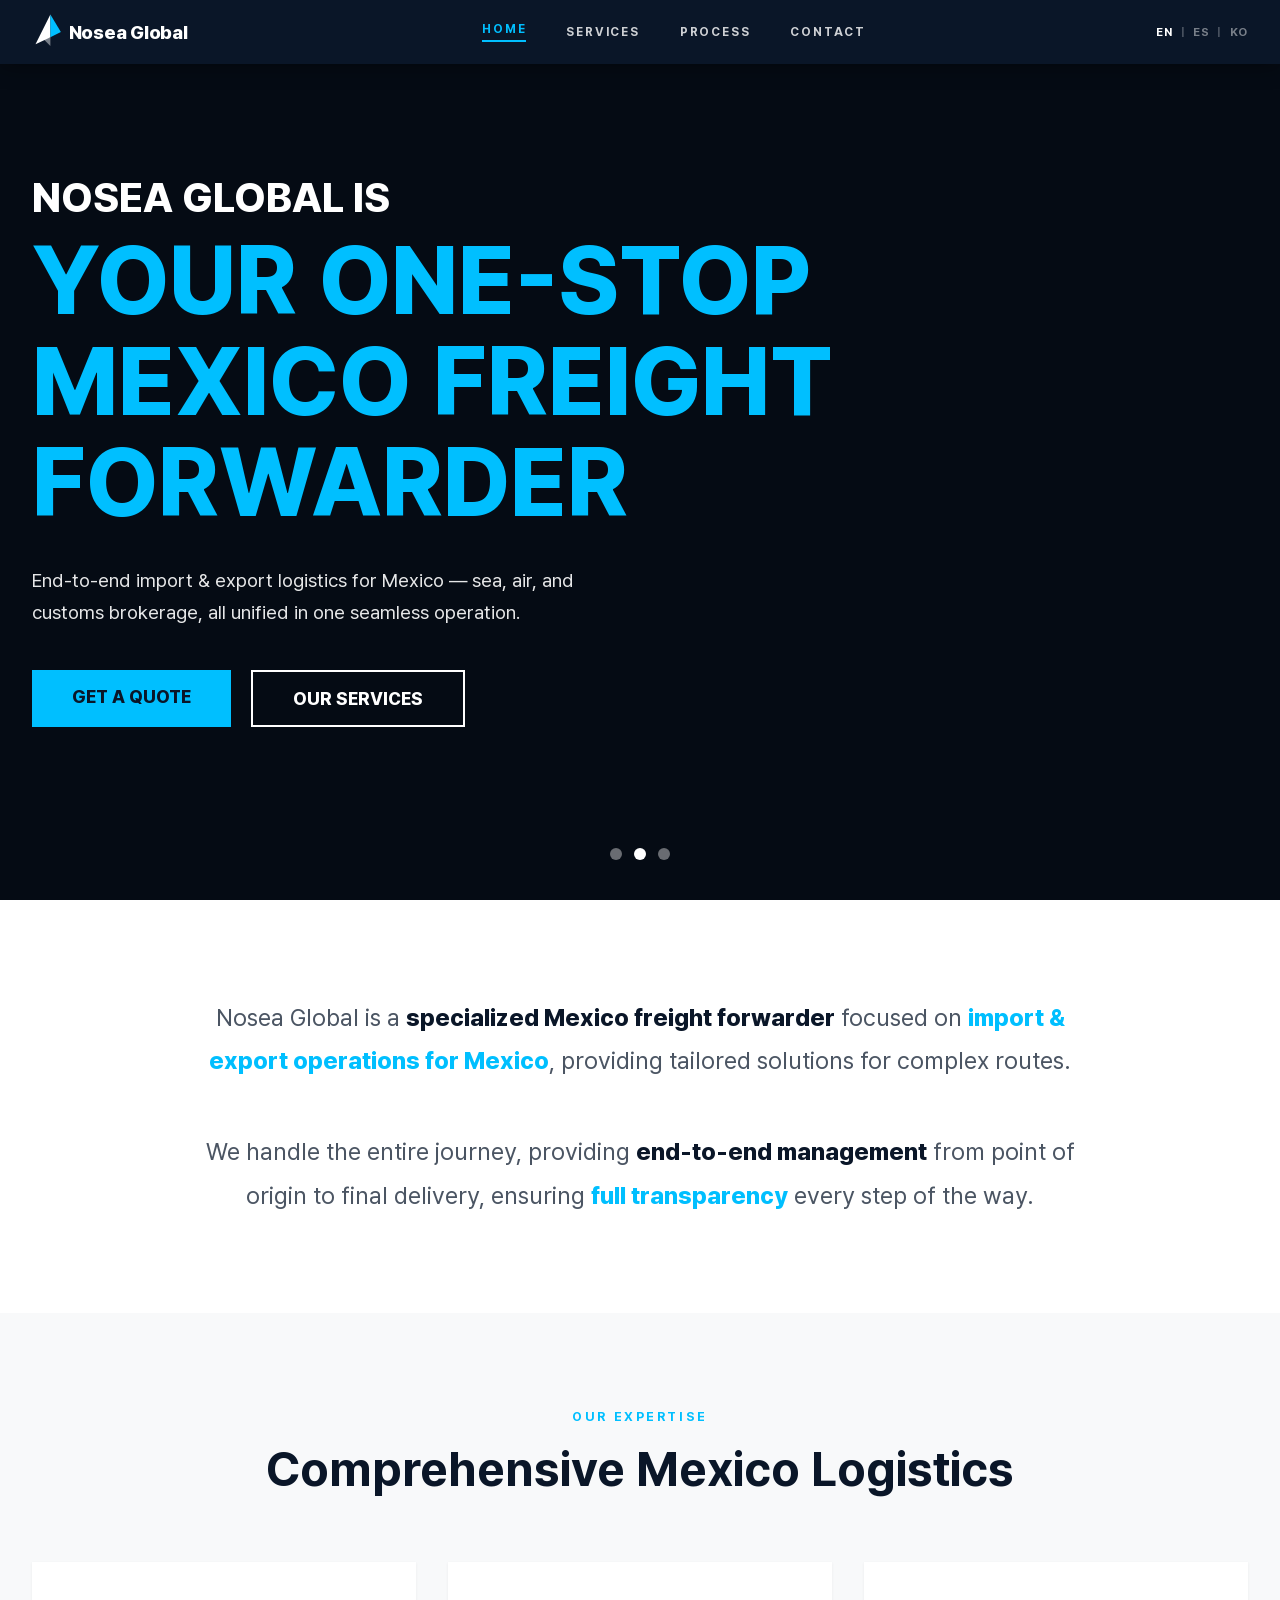
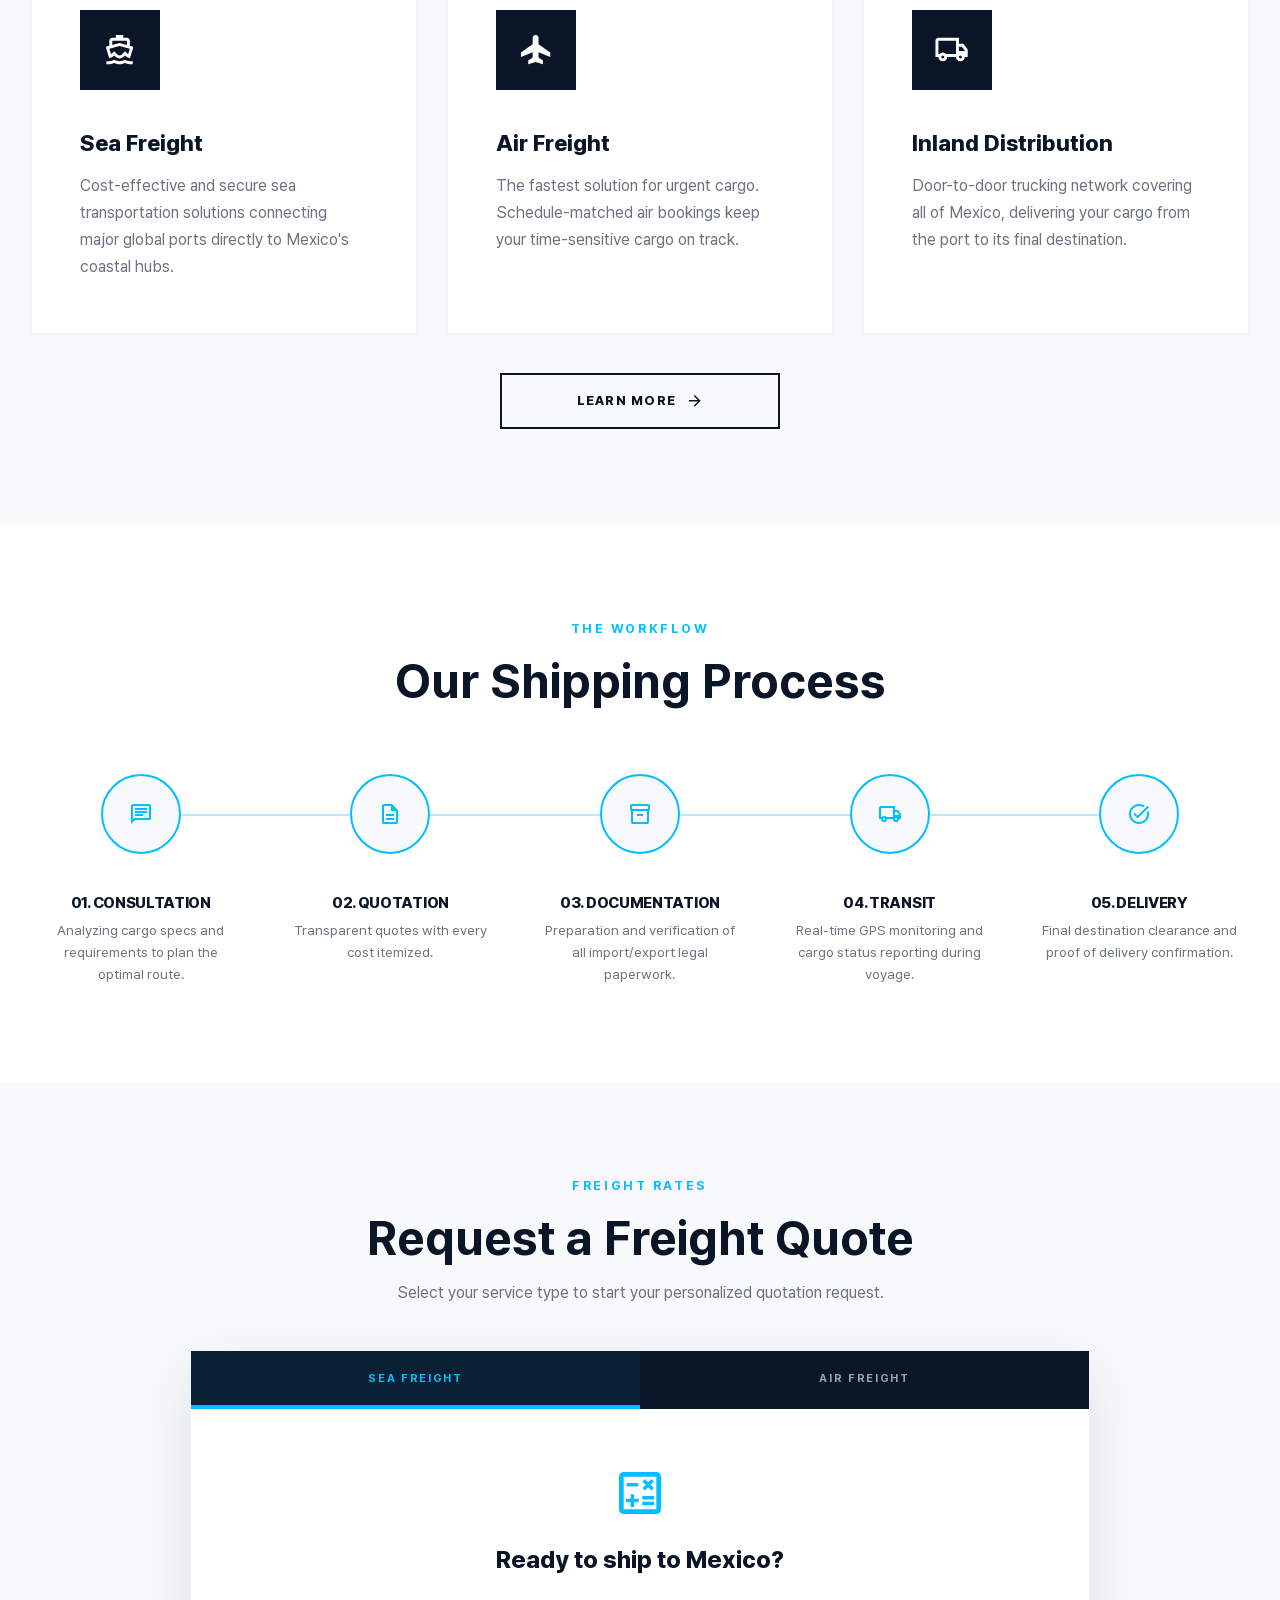
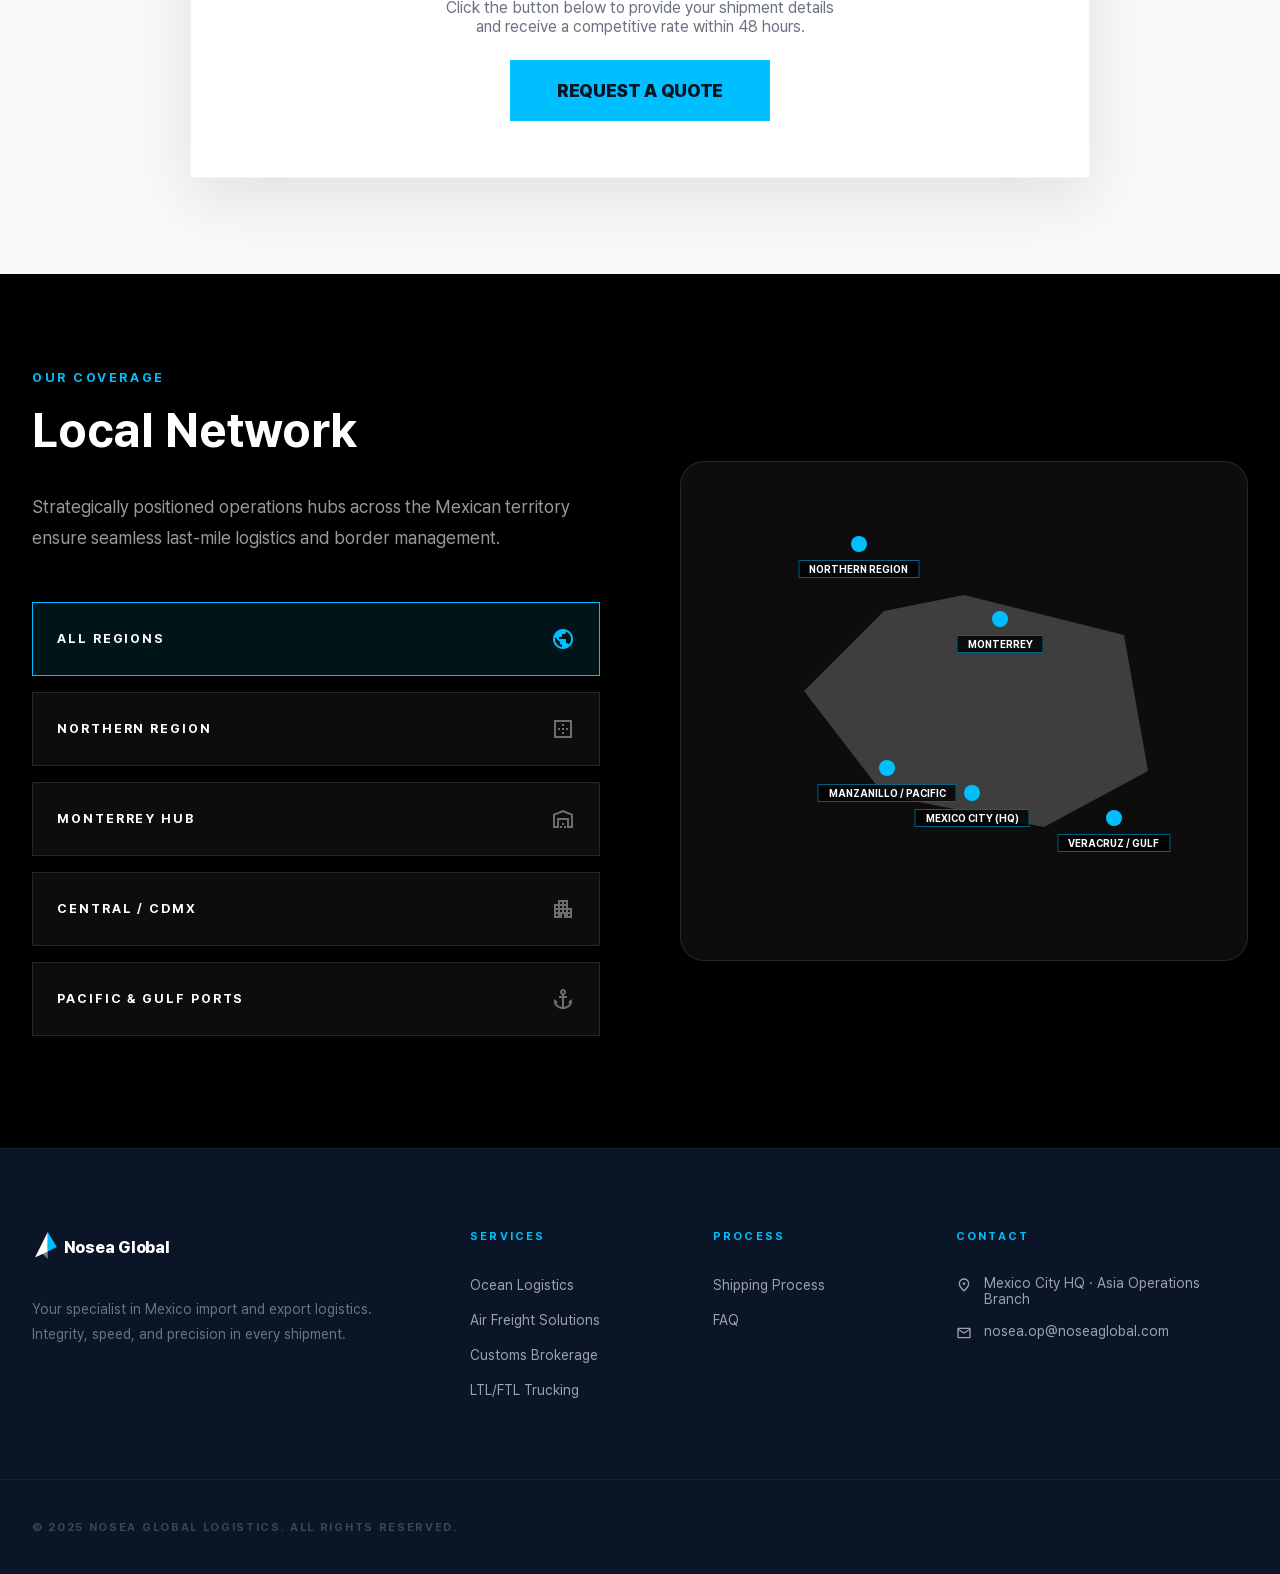
==== commit aecb2baf: "Copy fixes from SEO re-check (N-1 to N-4) - Home EN/ES H2: 'Instant Rate Inquiry' / 'Cotización Inst" ====
--- a/index.html
+++ b/index.html
@@ -636,7 +636,7 @@
   <div class="rate-box fade-up">
     <div class="rate-header">
       <span class="section-label">Freight Rates</span>
-      <h2 class="section-title">Instant Rate Inquiry</h2>
+      <h2 class="section-title">Request a Freight Quote</h2>
       <p>Select your service type to start your personalized quotation request.</p>
     </div>
     <div class="rate-card">
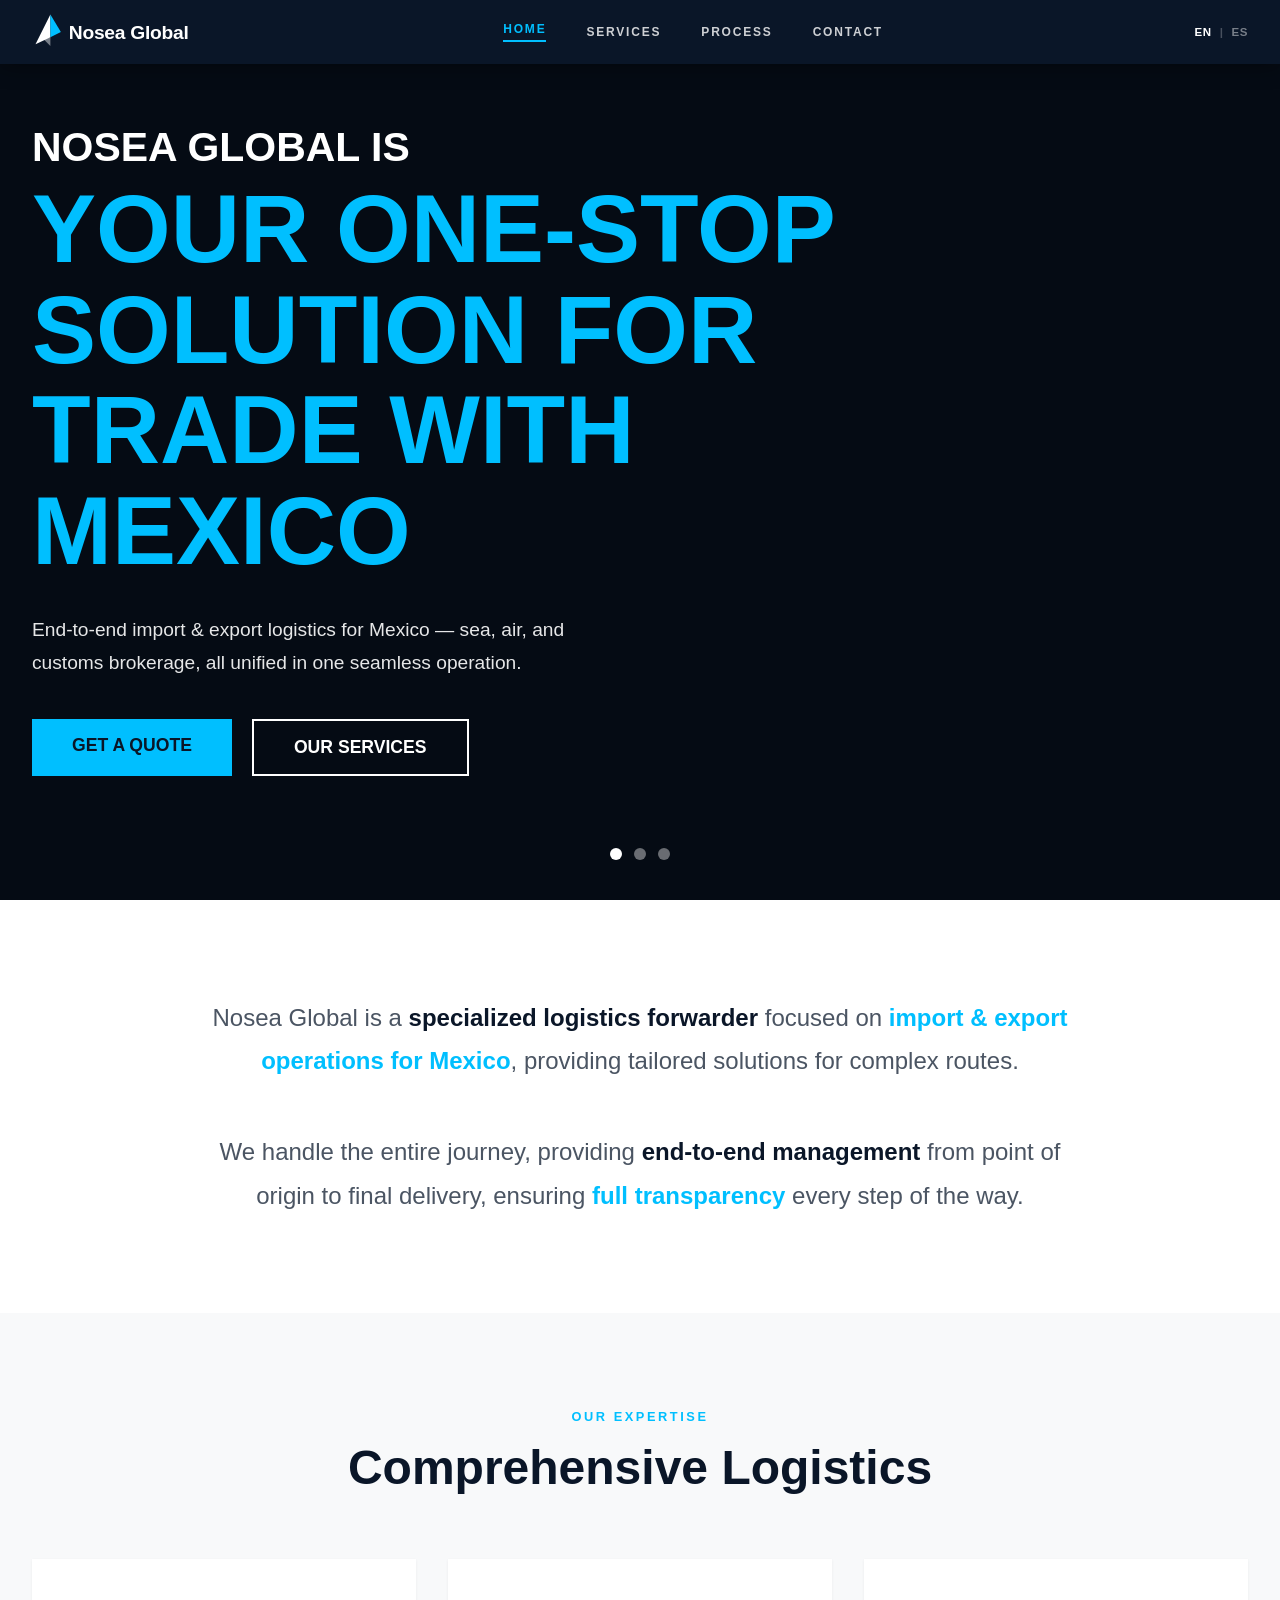
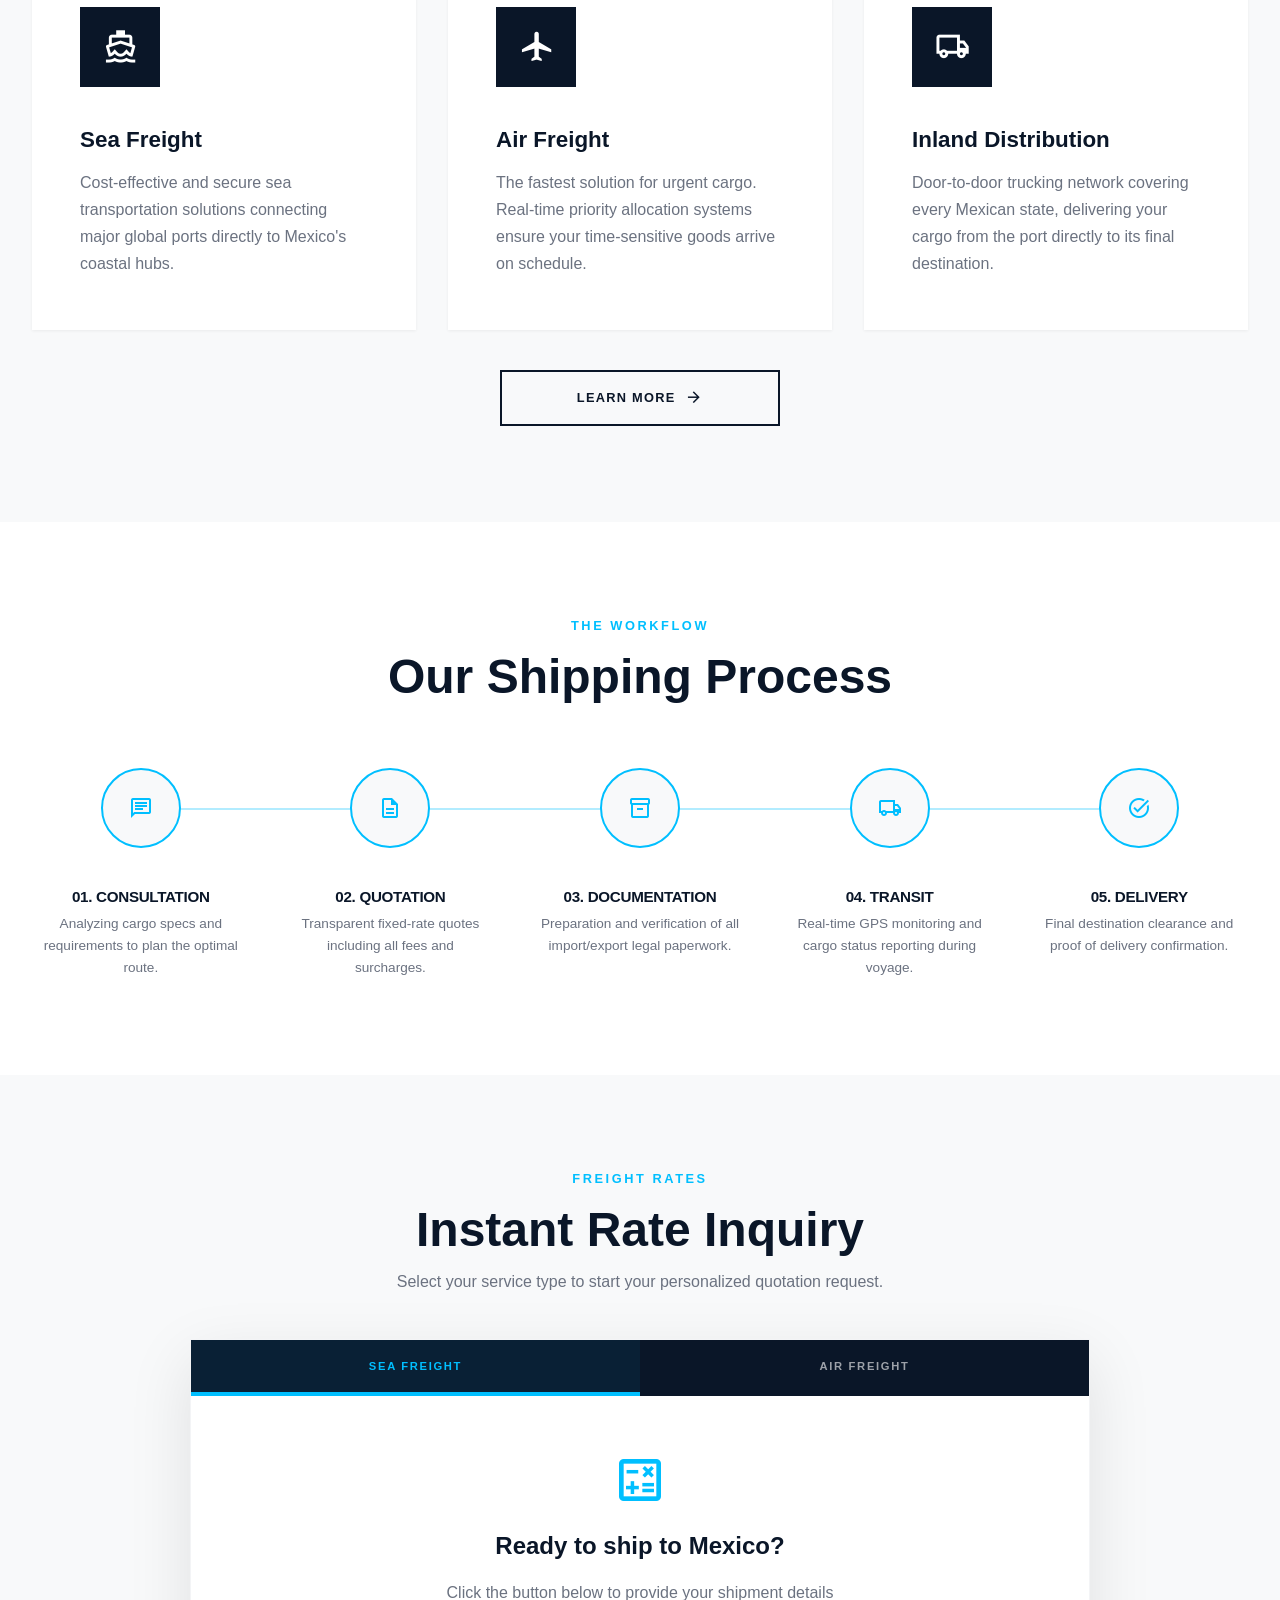
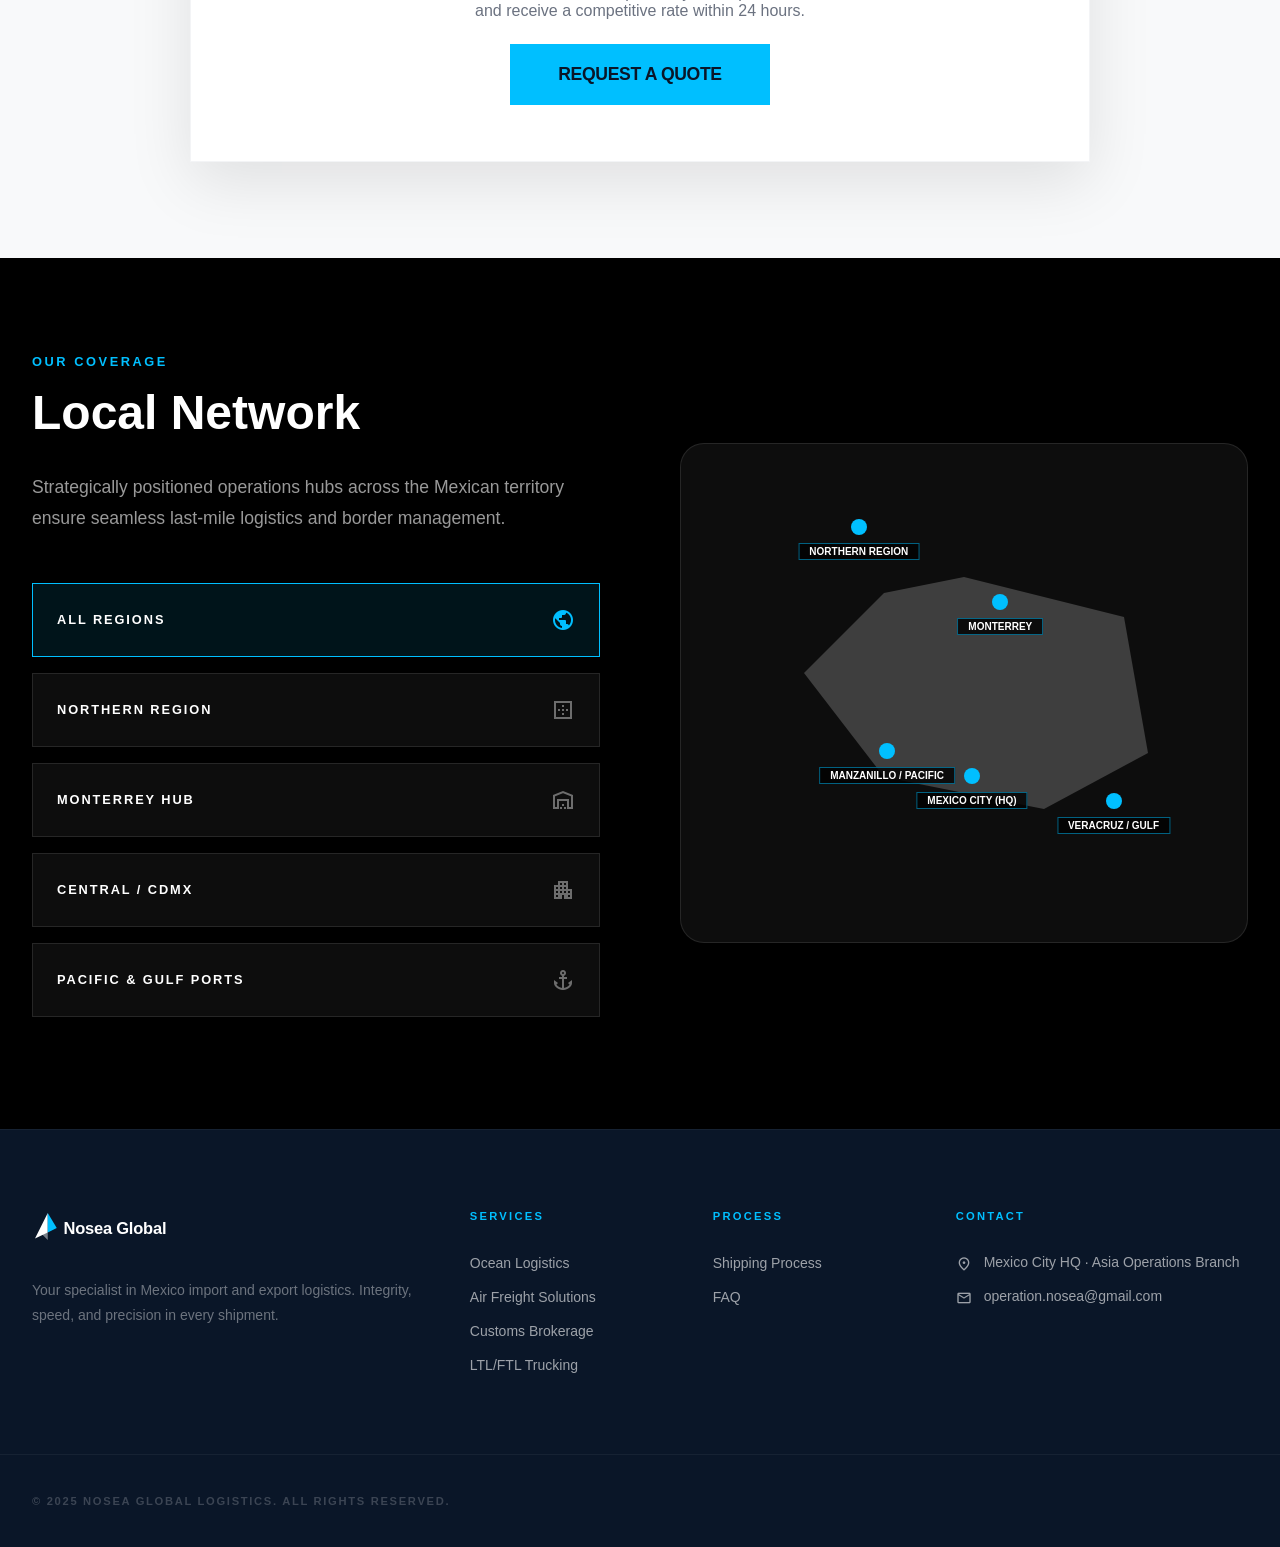
==== commit 389561fb: "AU-0002: quote form v3 - all countries, Incoterms combo, CBM formula, 24h reply - Location data: 198" ====
--- a/index.html
+++ b/index.html
@@ -3,126 +3,22 @@
 <head>
 <meta charset="utf-8"/>
 <meta name="viewport" content="width=device-width, initial-scale=1.0"/>
-<link rel="icon" href="/favicon.ico" sizes="48x48"/>
-<link rel="icon" href="/icon.svg" type="image/svg+xml"/>
-<link rel="icon" href="/favicon-32x32.png" type="image/png" sizes="32x32"/>
-<link rel="apple-touch-icon" href="/apple-touch-icon.png"/>
-<meta name="naver-site-verification" content="5f0f5389ef95f218d6087afcea6fc0b9b2991e30"/>
-<title>Freight Forwarder Mexico | Mexico Logistics - Nosea Global</title>
-<meta name="description" content="Nosea Global is a Mexico freight forwarder for international shipping between Asia and Mexico: freight forwarding, sea freight, air freight and Mexico customs clearance. Get a fast quote."/>
-<meta name="keywords" content="freight forwarder Mexico, Mexico freight forwarder, freight forwarding Mexico, Mexico freight forwarding, Mexico logistics, logistics company Mexico, international shipping Mexico, international freight Mexico, Mexico customs clearance, sea freight to Mexico"/>
-<link rel="alternate" hreflang="en" href="https://noseaglobal.com/"/>
+<title>Mexico Import Export Logistics | Freight Forwarder Mexico - Nosea Global</title>
+<meta name="description" content="Nosea Global is a Mexico import &amp; export logistics specialist offering sea freight, air freight, and customs brokerage between Asia and Mexico. Get a fast, all-inclusive quote."/>
+<meta name="keywords" content="Mexico import export logistics, freight forwarder Mexico, sea freight to Mexico, air freight to Mexico, Mexico customs brokerage, Asia to Mexico shipping, FCL LCL shipping Mexico, inland trucking Mexico"/>
+<link rel="alternate" hreflang="en" href="https://noseaglobal.com/index.html"/>
 <link rel="alternate" hreflang="es" href="https://noseaglobal.com/index-es.html"/>
-<link rel="alternate" hreflang="ko" href="https://noseaglobal.com/index-ko.html"/>
-<link rel="alternate" hreflang="x-default" href="https://noseaglobal.com/"/>
-<link rel="canonical" href="https://noseaglobal.com/"/>
-<meta property="og:type" content="website"/>
-<meta property="og:site_name" content="Nosea Global"/>
-<meta property="og:locale" content="en_US"/>
-<meta property="og:title" content="Freight Forwarder Mexico | Mexico Logistics - Nosea Global"/>
-<meta property="og:description" content="Nosea Global is a Mexico freight forwarder for international shipping between Asia and Mexico: freight forwarding, sea freight, air freight and Mexico customs clearance. Get a fast quote."/>
-<meta property="og:url" content="https://noseaglobal.com/"/>
-<meta property="og:image" content="https://images.unsplash.com/photo-1578575437130-527eed3abbec?w=1200&q=85&auto=format&fit=crop"/>
-<meta property="og:image:width" content="1200"/>
-<meta property="og:image:height" content="800"/>
-<meta property="og:image:alt" content="Cargo ship at sea"/>
-<meta name="twitter:card" content="summary_large_image"/>
-<script type="application/ld+json">
-{
- "@context": "https://schema.org",
- "@graph": [
-  {
-   "@type": "Organization",
-   "@id": "https://noseaglobal.com/#organization",
-   "name": "Nosea Global",
-   "alternateName": [
-    "Nosea Global Logistics",
-    "노세아글로벌"
-   ],
-   "url": "https://noseaglobal.com/",
-   "logo": {
-    "@type": "ImageObject",
-    "@id": "https://noseaglobal.com/#logo",
-    "url": "https://noseaglobal.com/images/nosea-logo-512.png",
-    "contentUrl": "https://noseaglobal.com/images/nosea-logo-512.png",
-    "width": 512,
-    "height": 512
-   },
-   "email": "nosea.op@noseaglobal.com",
-   "description": "Mexico freight forwarder providing sea freight, air freight, Mexico customs clearance and inland logistics between Asia and Mexico.",
-   "areaServed": [
-    {
-     "@type": "Country",
-     "name": "Mexico"
-    },
-    {
-     "@type": "Country",
-     "name": "South Korea"
-    }
-   ],
-   "knowsAbout": [
-    "Freight forwarding",
-    "Sea freight",
-    "Air freight",
-    "Customs brokerage",
-    "IMMEX logistics",
-    "Inland transportation"
-   ],
-   "contactPoint": {
-    "@type": "ContactPoint",
-    "contactType": "customer service",
-    "email": "nosea.op@noseaglobal.com",
-    "availableLanguage": [
-     "Korean",
-     "English",
-     "Spanish"
-    ]
-   }
-  },
-  {
-   "@type": "WebSite",
-   "@id": "https://noseaglobal.com/#website",
-   "url": "https://noseaglobal.com/",
-   "name": "Nosea Global",
-   "inLanguage": [
-    "en",
-    "es",
-    "ko"
-   ],
-   "publisher": {
-    "@id": "https://noseaglobal.com/#organization"
-   }
-  },
-  {
-   "@type": "WebPage",
-   "@id": "https://noseaglobal.com/#webpage",
-   "url": "https://noseaglobal.com/",
-   "name": "Freight Forwarder Mexico | Mexico Logistics - Nosea Global",
-   "description": "Nosea Global is a Mexico freight forwarder for international shipping between Asia and Mexico: freight forwarding, sea freight, air freight and Mexico customs clearance. Get a fast quote.",
-   "inLanguage": "en",
-   "isPartOf": {
-    "@id": "https://noseaglobal.com/#website"
-   },
-   "about": {
-    "@id": "https://noseaglobal.com/#organization"
-   }
-  }
- ]
-}
-</script>
-<link rel="preconnect" href="https://images.unsplash.com"/>
-<link rel="preload" as="image" href="https://images.unsplash.com/photo-1578575437130-527eed3abbec?w=1600&q=85&auto=format&fit=crop" fetchpriority="high"/>
-<link rel="preload" href="/fonts/pretendard-1.3.9/PretendardStdVariable.subset.6.woff2" as="font" type="font/woff2" crossorigin/>
-<link rel="stylesheet" href="/fonts/pretendard-1.3.9/pretendard-subset.css"/>
+<link href="https://fonts.googleapis.com/css2?family=Roboto:wght@400;500;700;900&family=Playfair+Display:wght@700&display=swap" rel="stylesheet"/>
+<link href="https://fonts.googleapis.com/css2?family=Material+Symbols+Outlined:wght,FILL@100..700,0..1&display=swap" rel="stylesheet"/>
 <style>
-@property --os-scroll-percent{syntax: "<number>"; inherits: true; initial-value: 0;}@property --os-viewport-percent{syntax: "<number>"; inherits: true; initial-value: 0;}
+@font-face{font-family:Pretendard;font-style:normal;font-weight:45 920;src:url(https://ssl.pstatic.net/static/papago/service/papago-plus/assets/PretendardJPVariable.woff2) format("woff2-variations");font-display:swap}@property --os-scroll-percent{syntax: "<number>"; inherits: true; initial-value: 0;}@property --os-viewport-percent{syntax: "<number>"; inherits: true; initial-value: 0;}
 *,*::before,*::after{box-sizing:border-box;margin:0;padding:0;}
 html{scroll-behavior:smooth;}
 body{font-family:'Pretendard',sans-serif;background:#fff;color:#0a1628;}
 a{text-decoration:none;color:inherit;}
 img{display:block;max-width:100%;}
 :root{--cyan:#00BFFF;--navy:#0a1628;--red:#E53E3E;--surface:#f8f9fa;}
-.material-symbols-outlined{display:inline-block;width:1em;height:1em;font-size:24px;line-height:1;vertical-align:middle;fill:currentColor;flex-shrink:0;}
+.material-symbols-outlined{font-family:'Material Symbols Outlined';font-variation-settings:'FILL' 0,'wght' 400,'GRAD' 0,'opsz' 24;font-style:normal;line-height:1;vertical-align:middle;display:inline-block;}
 
 /* Animations */
 @keyframes pulse-cyan{0%{transform:scale(.95);box-shadow:0 0 0 0 rgba(0,191,255,.7);}70%{transform:scale(1.1);box-shadow:0 0 0 10px rgba(0,191,255,0);}100%{transform:scale(.95);box-shadow:0 0 0 0 rgba(0,191,255,0);}}
@@ -130,6 +26,8 @@
 .fade-up{opacity:0;transform:translateY(20px);transition:opacity .6s ease-out,transform .6s ease-out;}
 .fade-up.visible{opacity:1;transform:translateY(0);}
 
+/* Upload Overlay hidden */
+.upload-overlay{display:none !important;}
 .slide-badge{display:none !important;}
 
 /* Header */
@@ -164,10 +62,11 @@
 .nav-drawer .drawer-lang a.active{color:var(--cyan);}
 
 /* Logo */
-#site-logo{display:inline-flex;align-items:center;}
+#logo-upload-zone{display:inline-flex;align-items:center;}
 #default-logo{display:flex;align-items:center;gap:.75rem;}
 #logo-icon{position:relative;width:24px;height:24px;flex-shrink:0;}
 .logo-text{font-size:1.2rem;font-weight:800;letter-spacing:-.02em;text-transform:uppercase;color:#fff;}
+#logo-upload-zone .upload-overlay{border-radius:4px;}
 
 /* Hero */
 #home{position:relative;height:100vh;display:flex;align-items:center;background:var(--navy);overflow:hidden;}
@@ -206,7 +105,7 @@
 .section-title{font-family:'Pretendard',sans-serif;font-size:clamp(2rem,4vw,3rem);font-weight:700;color:var(--navy);}
 .section-header{text-align:center;margin-bottom:4rem;}
 .cards-grid{display:grid;gap:2rem;grid-template-columns:repeat(auto-fit,minmax(280px,1fr));}
-.card{display:block;background:#fff;padding:3rem;border-bottom:4px solid transparent;box-shadow:0 1px 3px rgba(0,0,0,.06);transition:transform .3s,box-shadow .3s,border-color .3s;cursor:pointer;}
+.card{background:#fff;padding:3rem;border-bottom:4px solid transparent;box-shadow:0 1px 3px rgba(0,0,0,.06);transition:transform .3s,box-shadow .3s,border-color .3s;cursor:pointer;}
 .card:hover{transform:translateY(-8px);box-shadow:0 20px 40px rgba(0,0,0,.12);border-color:var(--cyan);}
 .card-icon{width:80px;height:80px;background:var(--navy);display:flex;align-items:center;justify-content:center;margin-bottom:2.5rem;transition:background .3s;}
 .card:hover .card-icon{background:var(--cyan);}
@@ -457,35 +356,20 @@
   .footer-bottom{padding:1.25rem 1rem;}
 }
 </style>
-<!-- Google tag (gtag.js) - GA4 -->
-<script async src="https://www.googletagmanager.com/gtag/js?id=G-B38WF4MDHT"></script>
-<script>
-window.dataLayer=window.dataLayer||[];
-function gtag(){dataLayer.push(arguments);}
-gtag('js',new Date());
-gtag('config','G-B38WF4MDHT');
-// Track email links and "Get a Quote" CTAs across the site
-document.addEventListener('click',function(e){
-  var a=e.target.closest&&e.target.closest('a[href]');
-  if(!a) return;
-  var h=a.getAttribute('href')||'';
-  var loc=a.closest('footer')?'footer':(a.closest('header,.nav-drawer')?'nav':'content');
-  if(h.indexOf('mailto:')===0){
-    gtag('event','email_click',{link_location:loc});
-  }else if(/^contact(-es|-ko)?\.html/.test(h)&&!/contact(-es|-ko)?\.html$/.test(location.pathname)){
-    gtag('event','quote_cta_click',{link_location:loc,link_text:a.textContent.trim().slice(0,50)});
-  }
-},true);
-</script>
 </head>
 <body>
-<svg xmlns="http://www.w3.org/2000/svg" style="position:absolute;width:0;height:0;overflow:hidden" aria-hidden="true" focusable="false"><symbol id="i-anchor" viewBox="0 -960 960 960"><path d="M355-102q-64-22-116-60t-85.5-89Q120-302 120-360v-120l160 120-62 62q29 51 92 88t130 47v-357H320v-80h120v-47q-35-13-57.5-43.5T360-760q0-50 35-85t85-35q50 0 85 35t35 85q0 39-22.5 69.5T520-647v47h120v80H520v357q67-10 130-47t92-88l-62-62 160-120v120q0 58-33.5 109T721-162q-52 38-116 60T480-80q-61 0-125-22Zm125-618q17 0 28.5-11.5T520-760q0-17-11.5-28.5T480-800q-17 0-28.5 11.5T440-760q0 17 11.5 28.5T480-720Z"/></symbol><symbol id="i-apartment" viewBox="0 -960 960 960"><path d="M120-120v-560h160v-160h400v320h160v400H520v-160h-80v160H120Zm80-80h80v-80h-80v80Zm0-160h80v-80h-80v80Zm0-160h80v-80h-80v80Zm160 160h80v-80h-80v80Zm0-160h80v-80h-80v80Zm0-160h80v-80h-80v80Zm160 320h80v-80h-80v80Zm0-160h80v-80h-80v80Zm0-160h80v-80h-80v80Zm160 480h80v-80h-80v80Zm0-160h80v-80h-80v80Z"/></symbol><symbol id="i-arrow_forward" viewBox="0 -960 960 960"><path d="M647-440H160v-80h487L423-744l57-56 320 320-320 320-57-56 224-224Z"/></symbol><symbol id="i-border_outer" viewBox="0 -960 960 960"><path d="M200-200h560v-560H200v560Zm-80 80v-720h720v720H120Zm160-320v-80h80v80h-80Zm160 160v-80h80v80h-80Zm0-160v-80h80v80h-80Zm0-160v-80h80v80h-80Zm160 160v-80h80v80h-80Z"/></symbol><symbol id="i-calculate" viewBox="0 -960 960 960"><path d="M320-240h60v-80h80v-60h-80v-80h-60v80h-80v60h80v80Zm200-30h200v-60H520v60Zm0-100h200v-60H520v60Zm44-152 56-56 56 56 42-42-56-58 56-56-42-42-56 56-56-56-42 42 56 56-56 58 42 42Zm-314-70h200v-60H250v60Zm-50 472q-33 0-56.5-23.5T120-200v-560q0-33 23.5-56.5T200-840h560q33 0 56.5 23.5T840-760v560q0 33-23.5 56.5T760-120H200Zm0-80h560v-560H200v560Zm0-560v560-560Z"/></symbol><symbol id="i-chat" viewBox="0 -960 960 960"><path d="M240-400h320v-80H240v80Zm0-120h480v-80H240v80Zm0-120h480v-80H240v80ZM80-80v-720q0-33 23.5-56.5T160-880h640q33 0 56.5 23.5T880-800v480q0 33-23.5 56.5T800-240H240L80-80Zm126-240h594v-480H160v525l46-45Zm-46 0v-480 480Z"/></symbol><symbol id="i-description" viewBox="0 -960 960 960"><path d="M320-240h320v-80H320v80Zm0-160h320v-80H320v80ZM240-80q-33 0-56.5-23.5T160-160v-640q0-33 23.5-56.5T240-880h320l240 240v480q0 33-23.5 56.5T720-80H240Zm280-520v-200H240v640h480v-440H520ZM240-800v200-200 640-640Z"/></symbol><symbol id="i-directions_boat" viewBox="0 -960 960 960"><path d="M152-80h-32v-80h32q48 0 91.5-10.5T341-204q38 19 66.5 31.5T480-160q44 0 72.5-12.5T619-204q53 23 97.5 33.5T809-160h31v80h-31q-49 0-95.5-9T622-116q-40 19-73 27t-69 8q-36 0-68.5-8T339-116q-45 18-91.5 27T152-80Zm223-200-45-40q-27 27-60.5 46T198-247l-85-273q-5-17 3-31t25-19l59-16v-134q0-33 23.5-56.5T280-800h100v-80h200v80h100q33 0 56.5 23.5T760-720v134l59 16q17 5 25 19t3 31l-85 273q-38-8-71.5-27T630-320l-45 40q-45 40-105 40t-105-40Zm107-40q31 0 55-20.5t44-43.5l46-53 41 42q11 11 22.5 20.5T713-355l46-149-279-73-278 73 46 149q11-10 22.5-19.5T293-395l41-42 46 53q20 24 45 44t57 20ZM280-607l200-53 200 53v-113H280v113Zm201 158Z"/></symbol><symbol id="i-flight" viewBox="0 -960 960 960"><path d="M280-80v-100l120-84v-144L80-280v-120l320-224v-176q0-33 23.5-56.5T480-880q33 0 56.5 23.5T560-800v176l320 224v120L560-408v144l120 84v100l-200-60-200 60Z"/></symbol><symbol id="i-inventory_2" viewBox="0 -960 960 960"><path d="M200-80q-33 0-56.5-23.5T120-160v-451q-18-11-29-28.5T80-680v-120q0-33 23.5-56.5T160-880h640q33 0 56.5 23.5T880-800v120q0 23-11 40.5T840-611v451q0 33-23.5 56.5T760-80H200Zm0-520v440h560v-440H200Zm-40-80h640v-120H160v120Zm200 280h240v-80H360v80Zm120 20Z"/></symbol><symbol id="i-local_shipping" viewBox="0 -960 960 960"><path d="M155-195q-35-35-35-85H40v-440q0-33 23.5-56.5T120-800h560v160h120l120 160v200h-80q0 50-35 85t-85 35q-50 0-85-35t-35-85H360q0 50-35 85t-85 35q-50 0-85-35Zm113.5-56.5Q280-263 280-280t-11.5-28.5Q257-320 240-320t-28.5 11.5Q200-297 200-280t11.5 28.5Q223-240 240-240t28.5-11.5ZM120-360h32q17-18 39-29t49-11q27 0 49 11t39 29h272v-360H120v360Zm628.5 108.5Q760-263 760-280t-11.5-28.5Q737-320 720-320t-28.5 11.5Q680-297 680-280t11.5 28.5Q703-240 720-240t28.5-11.5ZM680-440h170l-90-120h-80v120ZM360-540Z"/></symbol><symbol id="i-location_on" viewBox="0 -960 960 960"><path d="M536.5-503.5Q560-527 560-560t-23.5-56.5Q513-640 480-640t-56.5 23.5Q400-593 400-560t23.5 56.5Q447-480 480-480t56.5-23.5ZM480-186q122-112 181-203.5T720-552q0-109-69.5-178.5T480-800q-101 0-170.5 69.5T240-552q0 71 59 162.5T480-186Zm0 106Q319-217 239.5-334.5T160-552q0-150 96.5-239T480-880q127 0 223.5 89T800-552q0 100-79.5 217.5T480-80Zm0-480Z"/></symbol><symbol id="i-mail" viewBox="0 -960 960 960"><path d="M160-160q-33 0-56.5-23.5T80-240v-480q0-33 23.5-56.5T160-800h640q33 0 56.5 23.5T880-720v480q0 33-23.5 56.5T800-160H160Zm320-280L160-640v400h640v-400L480-440Zm0-80 320-200H160l320 200ZM160-640v-80 480-400Z"/></symbol><symbol id="i-public" viewBox="0 -960 960 960"><path d="M324-111.5Q251-143 197-197t-85.5-127Q80-397 80-480t31.5-156Q143-709 197-763t127-85.5Q397-880 480-880t156 31.5Q709-817 763-763t85.5 127Q880-563 880-480t-31.5 156Q817-251 763-197t-127 85.5Q563-80 480-80t-156-31.5ZM440-162v-78q-33 0-56.5-23.5T360-320v-40L168-552q-3 18-5.5 36t-2.5 36q0 121 79.5 212T440-162Zm276-102q41-45 62.5-100.5T800-480q0-98-54.5-179T600-776v16q0 33-23.5 56.5T520-680h-80v80q0 17-11.5 28.5T400-560h-80v80h240q17 0 28.5 11.5T600-440v120h40q26 0 47 15.5t29 40.5Z"/></symbol><symbol id="i-task_alt" viewBox="0 -960 960 960"><path d="M480-80q-83 0-156-31.5T197-197q-54-54-85.5-127T80-480q0-83 31.5-156T197-763q54-54 127-85.5T480-880q65 0 123 19t107 53l-58 59q-38-24-81-37.5T480-800q-133 0-226.5 93.5T160-480q0 133 93.5 226.5T480-160q133 0 226.5-93.5T800-480q0-18-2-36t-6-35l65-65q11 32 17 66t6 70q0 83-31.5 156T763-197q-54 54-127 85.5T480-80Zm-56-216L254-466l56-56 114 114 400-401 56 56-456 457Z"/></symbol><symbol id="i-warehouse" viewBox="0 -960 960 960"><path d="M160-200h80v-320h480v320h80v-426L480-754 160-626v426Zm-80 80v-560l400-160 400 160v560H640v-320H320v320H80Zm280 0v-80h80v80h-80Zm80-120v-80h80v80h-80Zm80 120v-80h80v80h-80ZM240-520h480-480Z"/></symbol></svg>
 
 <header>
   <nav>
-    <div id="site-logo">
+    <div id="logo-upload-zone">
       <div id="default-logo">
         <svg viewBox="0 0 210 48" style="height:42px;width:auto;display:block;" aria-label="Nosea Global" xmlns="http://www.w3.org/2000/svg"><path d="M21 4 L4 38 L21 30 Z" fill="#ffffff"/><path d="M21 4 L21 30 L33 24 Z" fill="#00BFFF"/><path d="M13 32 L21 30 L21 40 Z" fill="#ffffff" fill-opacity="0.45"/><text x="42" y="32" font-family="Pretendard, Arial, sans-serif" font-size="22" font-weight="800" letter-spacing="-0.3" fill="#ffffff">Nosea Global</text></svg>
+      </div>
+      <div class="upload-overlay">
+        <div class="upload-label">
+          <span class="material-symbols-outlined">upload</span>
+          <span>로고 교체</span>
+        </div>
       </div>
     </div>
     <div class="nav-links">
@@ -495,9 +379,9 @@
       <a href="contact.html">Contact</a>
     </div>
     <div class="lang-switch">
-      <a href="/" class="active">EN</a>
+      <a href="index.html" class="active">EN</a>
       <span class="lang-sep">|</span>
-      <a href="index-es.html">ES</a><span class="lang-sep">|</span><a href="index-ko.html">KO</a>
+      <a href="index-es.html">ES</a>
     </div>
     <button class="nav-hamburger" id="hamburger" aria-label="Toggle menu"><span></span><span></span><span></span></button>
   </nav>
@@ -509,22 +393,22 @@
   <a href="process.html">Process</a>
   <a href="contact.html">Contact</a>
   <a href="contact.html" class="drawer-cta">Get a Quote</a>
-  <div class="drawer-lang"><a href="/" class="active">EN</a><span class="lang-sep">|</span><a href="index-es.html">ES</a><span class="lang-sep">|</span><a href="index-ko.html">KO</a></div>
+  <div class="drawer-lang"><a href="index.html" class="active">EN</a><span class="lang-sep">|</span><a href="index-es.html">ES</a></div>
 </div>
 
 <main>
 <section id="home">
   <div id="slider-container">
     <div class="hero-slide-wrapper" id="slide1-wrapper" style="opacity:1;pointer-events:auto;">
-      <img id="slide1-img" src="https://images.unsplash.com/photo-1578575437130-527eed3abbec?w=1600&q=85&auto=format&fit=crop" alt="Cargo ship at sea" width="1600" height="1067" fetchpriority="high"/>
+      <img id="slide1-img" src="https://images.unsplash.com/photo-1578575437130-527eed3abbec?w=1600&q=85&auto=format&fit=crop" alt="Cargo ship at sea"/>
 
     </div>
     <div class="hero-slide-wrapper" id="slide2-wrapper" style="opacity:0;pointer-events:none;">
-      <img id="slide2-img" src="https://images.unsplash.com/photo-1605745341112-85968b19335b?w=1600&q=85&auto=format&fit=crop" alt="Container ship at port" width="1600" height="1067" loading="lazy"/>
+      <img id="slide2-img" src="https://images.unsplash.com/photo-1605745341112-85968b19335b?w=1600&q=85&auto=format&fit=crop" alt="Container ship at port"/>
 
     </div>
     <div class="hero-slide-wrapper" id="slide3-wrapper" style="opacity:0;pointer-events:none;">
-      <img id="slide3-img" src="https://images.unsplash.com/photo-1436491865332-7a61a109cc05?w=1600&q=85&auto=format&fit=crop" alt="Cargo aircraft in flight" width="1600" height="1063" loading="lazy"/>
+      <img id="slide3-img" src="https://images.unsplash.com/photo-1436491865332-7a61a109cc05?w=1600&q=85&auto=format&fit=crop" alt="Cargo aircraft in flight"/>
 
     </div>
     <div class="hero-overlay"></div>
@@ -533,7 +417,7 @@
     <div class="hero-inner fade-up">
       <h1>
         <span class="hero-eyebrow">NOSEA GLOBAL IS</span>
-        <span class="hero-title">YOUR ONE-STOP MEXICO FREIGHT FORWARDER</span>
+        <span class="hero-title">YOUR ONE-STOP SOLUTION FOR TRADE WITH MEXICO</span>
       </h1>
       <p class="hero-sub">End-to-end import &amp; export logistics for Mexico — sea, air, and customs brokerage, all unified in one seamless operation.</p>
       <div class="hero-btns">
@@ -543,15 +427,15 @@
     </div>
   </div>
   <div class="slider-dots">
-    <button class="slider-dot active" data-index="0" aria-label="Slide 1"></button>
-    <button class="slider-dot" data-index="1" aria-label="Slide 2"></button>
-    <button class="slider-dot" data-index="2" aria-label="Slide 3"></button>
+    <button class="slider-dot active" data-index="0"></button>
+    <button class="slider-dot" data-index="1"></button>
+    <button class="slider-dot" data-index="2"></button>
   </div>
 </section>
 
 <section class="intro-section">
   <div class="intro-inner fade-up">
-    <p>Nosea Global is a <strong class="navy">specialized Mexico freight forwarder</strong> focused on <strong class="cyan">import &amp; export operations for Mexico</strong>, providing tailored solutions for complex routes.</p>
+    <p>Nosea Global is a <strong class="navy">specialized logistics forwarder</strong> focused on <strong class="cyan">import &amp; export operations for Mexico</strong>, providing tailored solutions for complex routes.</p>
     <p>We handle the entire journey, providing <strong class="navy">end-to-end management</strong> from point of origin to final delivery, ensuring <strong class="cyan">full transparency</strong> every step of the way.</p>
   </div>
 </section>
@@ -560,28 +444,28 @@
   <div class="container">
     <div class="section-header fade-up">
       <span class="section-label">Our Expertise</span>
-      <h2 class="section-title">Comprehensive Mexico Logistics</h2>
+      <h2 class="section-title">Comprehensive Logistics</h2>
     </div>
     <div class="cards-grid">
-      <a class="card fade-up" href="services.html#sea-freight">
-        <div class="card-icon"><svg class="material-symbols-outlined" aria-hidden="true" focusable="false"><use href="#i-directions_boat"/></svg></div>
+      <div class="card fade-up" onclick="location.href='services.html#sea-freight'">
+        <div class="card-icon"><span class="material-symbols-outlined">directions_boat</span></div>
         <h3>Sea Freight</h3>
         <p>Cost-effective and secure sea transportation solutions connecting major global ports directly to Mexico's coastal hubs.</p>
-      </a>
-      <a class="card fade-up" style="transition-delay:100ms" href="services.html#air-freight">
-        <div class="card-icon"><svg class="material-symbols-outlined" aria-hidden="true" focusable="false"><use href="#i-flight"/></svg></div>
+      </div>
+      <div class="card fade-up" style="transition-delay:100ms" onclick="location.href='services.html#air-freight'">
+        <div class="card-icon"><span class="material-symbols-outlined">flight</span></div>
         <h3>Air Freight</h3>
-        <p>The fastest solution for urgent cargo. Schedule-matched air bookings keep your time-sensitive cargo on track.</p>
-      </a>
-      <a class="card fade-up" style="transition-delay:200ms" href="services.html#inland">
-        <div class="card-icon"><svg class="material-symbols-outlined" aria-hidden="true" focusable="false"><use href="#i-local_shipping"/></svg></div>
+        <p>The fastest solution for urgent cargo. Real-time priority allocation systems ensure your time-sensitive goods arrive on schedule.</p>
+      </div>
+      <div class="card fade-up" style="transition-delay:200ms" onclick="location.href='services.html#inland'">
+        <div class="card-icon"><span class="material-symbols-outlined">local_shipping</span></div>
         <h3>Inland Distribution</h3>
-        <p>Door-to-door trucking network covering all of Mexico, delivering your cargo from the port to its final destination.</p>
-      </a>
+        <p>Door-to-door trucking network covering every Mexican state, delivering your cargo from the port directly to its final destination.</p>
+      </div>
     </div>
     <a href="services.html" class="learn-more-box fade-up">
       LEARN MORE
-      <svg class="material-symbols-outlined" aria-hidden="true" focusable="false"><use href="#i-arrow_forward"/></svg>
+      <span class="material-symbols-outlined">arrow_forward</span>
     </a>
   </div>
 </section>
@@ -594,35 +478,35 @@
     </div>
     <div class="steps-grid">
       <div class="process-step fade-up">
-        <div class="step-circle-wrap"><div class="step-circle"><svg class="material-symbols-outlined" aria-hidden="true" focusable="false"><use href="#i-chat"/></svg></div></div>
+        <div class="step-circle-wrap"><div class="step-circle"><span class="material-symbols-outlined">chat</span></div></div>
         <div class="step-text">
           <h4>01. Consultation</h4>
           <p>Analyzing cargo specs and requirements to plan the optimal route.</p>
         </div>
       </div>
       <div class="process-step fade-up" style="transition-delay:100ms">
-        <div class="step-circle-wrap"><div class="step-circle"><svg class="material-symbols-outlined" aria-hidden="true" focusable="false"><use href="#i-description"/></svg></div></div>
+        <div class="step-circle-wrap"><div class="step-circle"><span class="material-symbols-outlined">description</span></div></div>
         <div class="step-text">
           <h4>02. Quotation</h4>
-          <p>Transparent quotes with every cost itemized.</p>
+          <p>Transparent fixed-rate quotes including all fees and surcharges.</p>
         </div>
       </div>
       <div class="process-step fade-up" style="transition-delay:200ms">
-        <div class="step-circle-wrap"><div class="step-circle"><svg class="material-symbols-outlined" aria-hidden="true" focusable="false"><use href="#i-inventory_2"/></svg></div></div>
+        <div class="step-circle-wrap"><div class="step-circle"><span class="material-symbols-outlined">inventory_2</span></div></div>
         <div class="step-text">
           <h4>03. Documentation</h4>
           <p>Preparation and verification of all import/export legal paperwork.</p>
         </div>
       </div>
       <div class="process-step fade-up" style="transition-delay:300ms">
-        <div class="step-circle-wrap"><div class="step-circle"><svg class="material-symbols-outlined" aria-hidden="true" focusable="false"><use href="#i-local_shipping"/></svg></div></div>
+        <div class="step-circle-wrap"><div class="step-circle"><span class="material-symbols-outlined">local_shipping</span></div></div>
         <div class="step-text">
           <h4>04. Transit</h4>
           <p>Real-time GPS monitoring and cargo status reporting during voyage.</p>
         </div>
       </div>
       <div class="process-step fade-up" style="transition-delay:400ms">
-        <div class="step-circle-wrap"><div class="step-circle"><svg class="material-symbols-outlined" aria-hidden="true" focusable="false"><use href="#i-task_alt"/></svg></div></div>
+        <div class="step-circle-wrap"><div class="step-circle"><span class="material-symbols-outlined">task_alt</span></div></div>
         <div class="step-text">
           <h4>05. Delivery</h4>
           <p>Final destination clearance and proof of delivery confirmation.</p>
@@ -636,7 +520,7 @@
   <div class="rate-box fade-up">
     <div class="rate-header">
       <span class="section-label">Freight Rates</span>
-      <h2 class="section-title">Request a Freight Quote</h2>
+      <h2 class="section-title">Instant Rate Inquiry</h2>
       <p>Select your service type to start your personalized quotation request.</p>
     </div>
     <div class="rate-card">
@@ -645,9 +529,9 @@
         <button class="rate-tab">Air Freight</button>
       </div>
       <div class="rate-body">
-        <svg class="material-symbols-outlined" aria-hidden="true" focusable="false"><use href="#i-calculate"/></svg>
+        <span class="material-symbols-outlined">calculate</span>
         <h4>Ready to ship to Mexico?</h4>
-        <p>Click the button below to provide your shipment details and receive a competitive rate within 48 hours.</p>
+        <p>Click the button below to provide your shipment details and receive a competitive rate within 24 hours.</p>
         <a href="contact.html" class="btn-rate">Request a Quote</a>
       </div>
     </div>
@@ -662,11 +546,11 @@
         <h2 class="network-title">Local Network</h2>
         <p class="network-desc">Strategically positioned operations hubs across the Mexican territory ensure seamless last-mile logistics and border management.</p>
         <div>
-          <button class="region-btn active-region" data-region="all"><span>All Regions</span><svg class="material-symbols-outlined" aria-hidden="true" focusable="false"><use href="#i-public"/></svg></button>
-          <button class="region-btn" data-region="north"><span>Northern Region</span><svg class="material-symbols-outlined" aria-hidden="true" focusable="false"><use href="#i-border_outer"/></svg></button>
-          <button class="region-btn" data-region="mty"><span>Monterrey Hub</span><svg class="material-symbols-outlined" aria-hidden="true" focusable="false"><use href="#i-warehouse"/></svg></button>
-          <button class="region-btn" data-region="cdmx"><span>Central / CDMX</span><svg class="material-symbols-outlined" aria-hidden="true" focusable="false"><use href="#i-apartment"/></svg></button>
-          <button class="region-btn" data-region="ports"><span>Pacific &amp; Gulf Ports</span><svg class="material-symbols-outlined" aria-hidden="true" focusable="false"><use href="#i-anchor"/></svg></button>
+          <button class="region-btn active-region" data-region="all"><span>All Regions</span><span class="material-symbols-outlined">public</span></button>
+          <button class="region-btn" data-region="north"><span>Northern Region</span><span class="material-symbols-outlined">border_outer</span></button>
+          <button class="region-btn" data-region="mty"><span>Monterrey Hub</span><span class="material-symbols-outlined">warehouse</span></button>
+          <button class="region-btn" data-region="cdmx"><span>Central / CDMX</span><span class="material-symbols-outlined">apartment</span></button>
+          <button class="region-btn" data-region="ports"><span>Pacific &amp; Gulf Ports</span><span class="material-symbols-outlined">anchor</span></button>
         </div>
       </div>
       <div class="map-box fade-up">
@@ -710,8 +594,8 @@
     </div>
     <div class="footer-col">
       <h5>Contact</h5>
-      <div class="footer-contact-item"><svg class="material-symbols-outlined" aria-hidden="true" focusable="false"><use href="#i-location_on"/></svg><span>Mexico City HQ · Asia Operations Branch</span></div>
-      <div class="footer-contact-item"><svg class="material-symbols-outlined" aria-hidden="true" focusable="false"><use href="#i-mail"/></svg><a href="mailto:nosea.op@noseaglobal.com" style="color:rgba(255,255,255,.6);">nosea.op@noseaglobal.com</a></div>
+      <div class="footer-contact-item"><span class="material-symbols-outlined">location_on</span><span>Mexico City HQ · Asia Operations Branch</span></div>
+      <div class="footer-contact-item"><span class="material-symbols-outlined">mail</span><a href="mailto:operation.nosea@gmail.com" style="color:rgba(255,255,255,.6);">operation.nosea@gmail.com</a></div>
     </div>
   </div>
   <div class="footer-bottom">
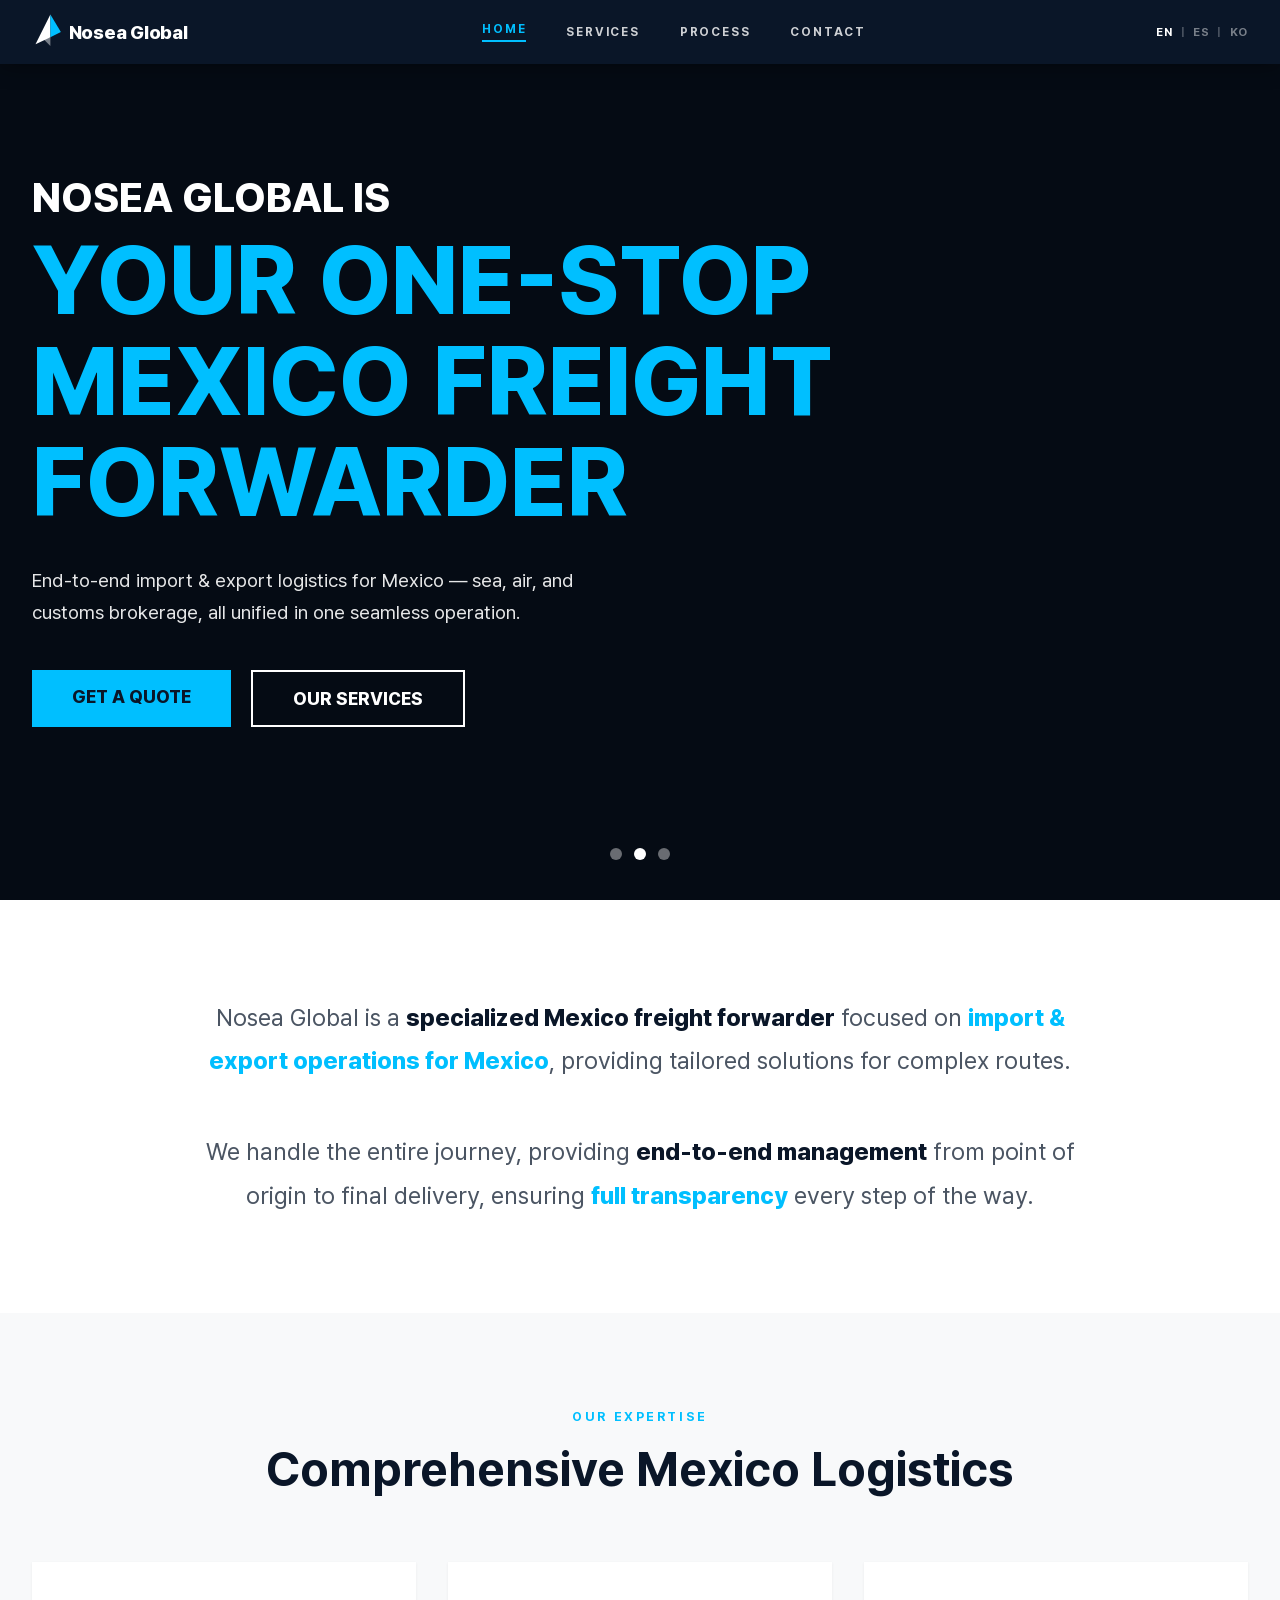
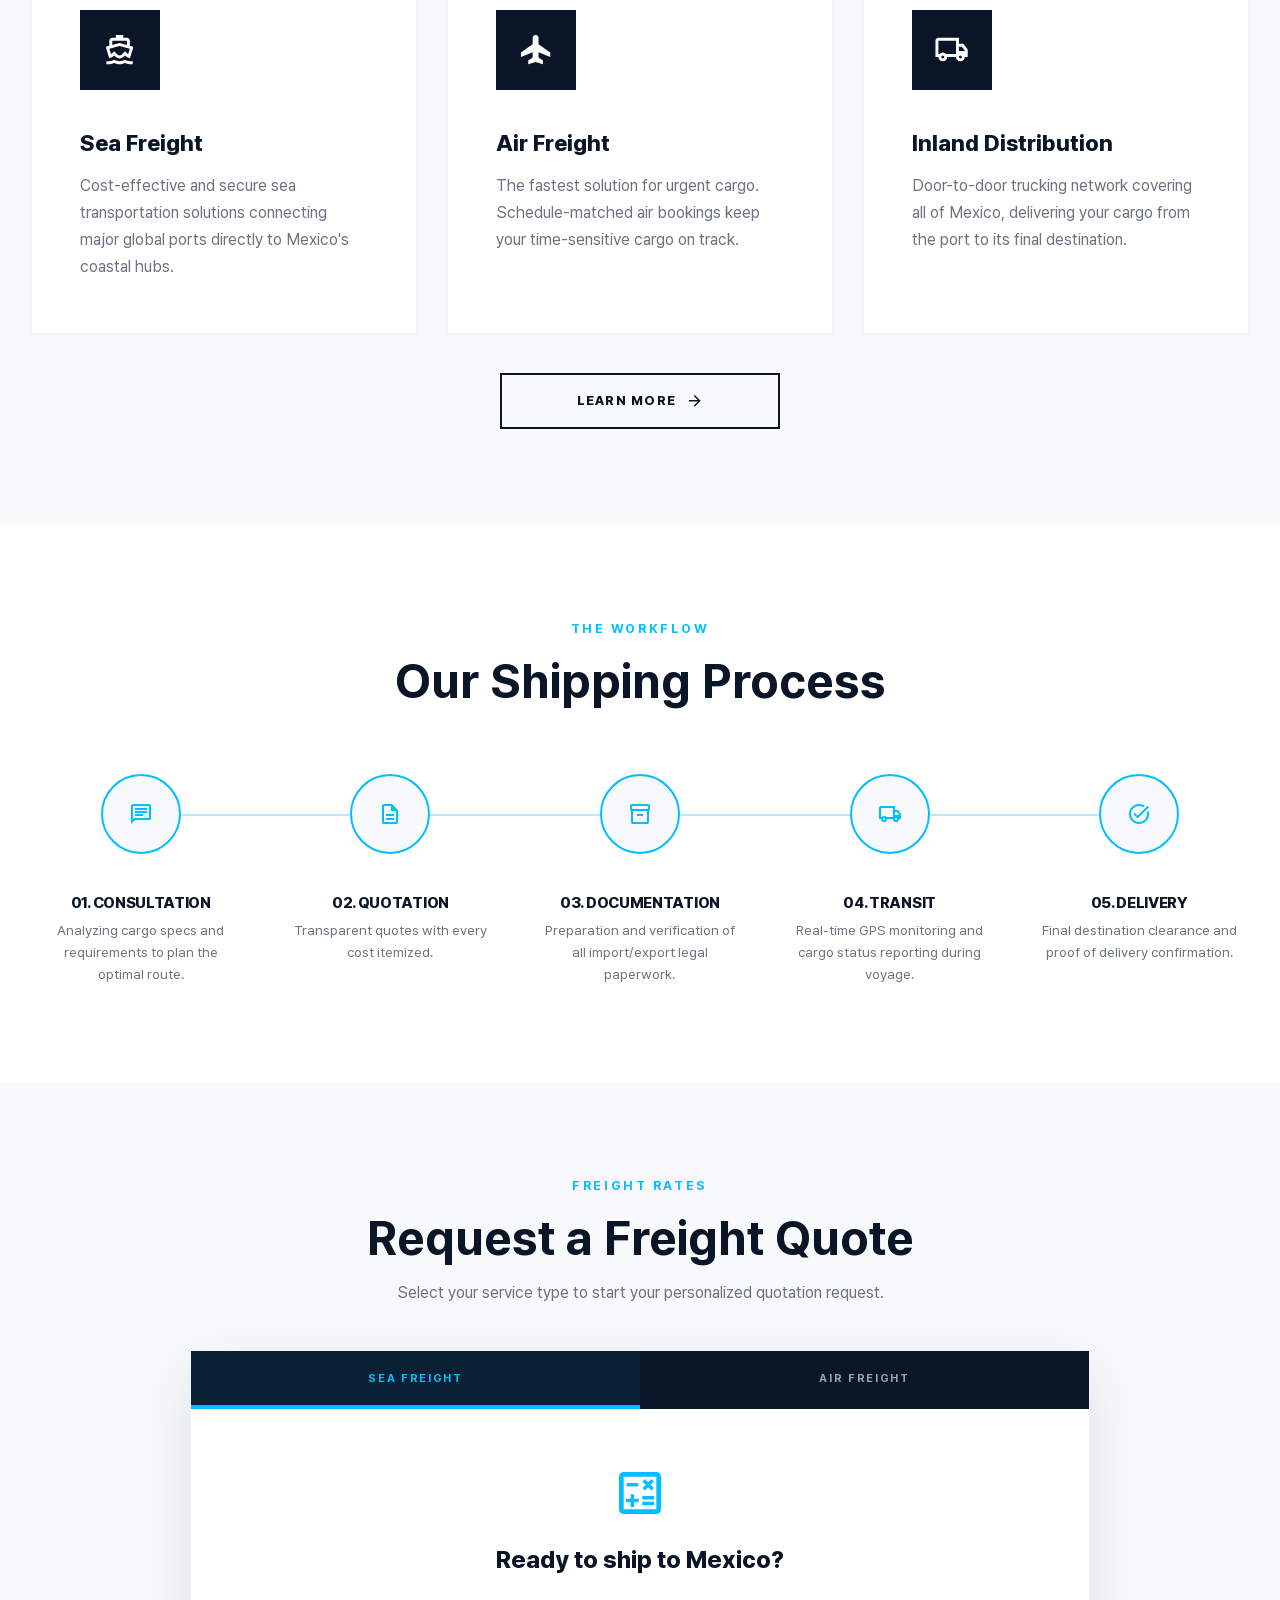
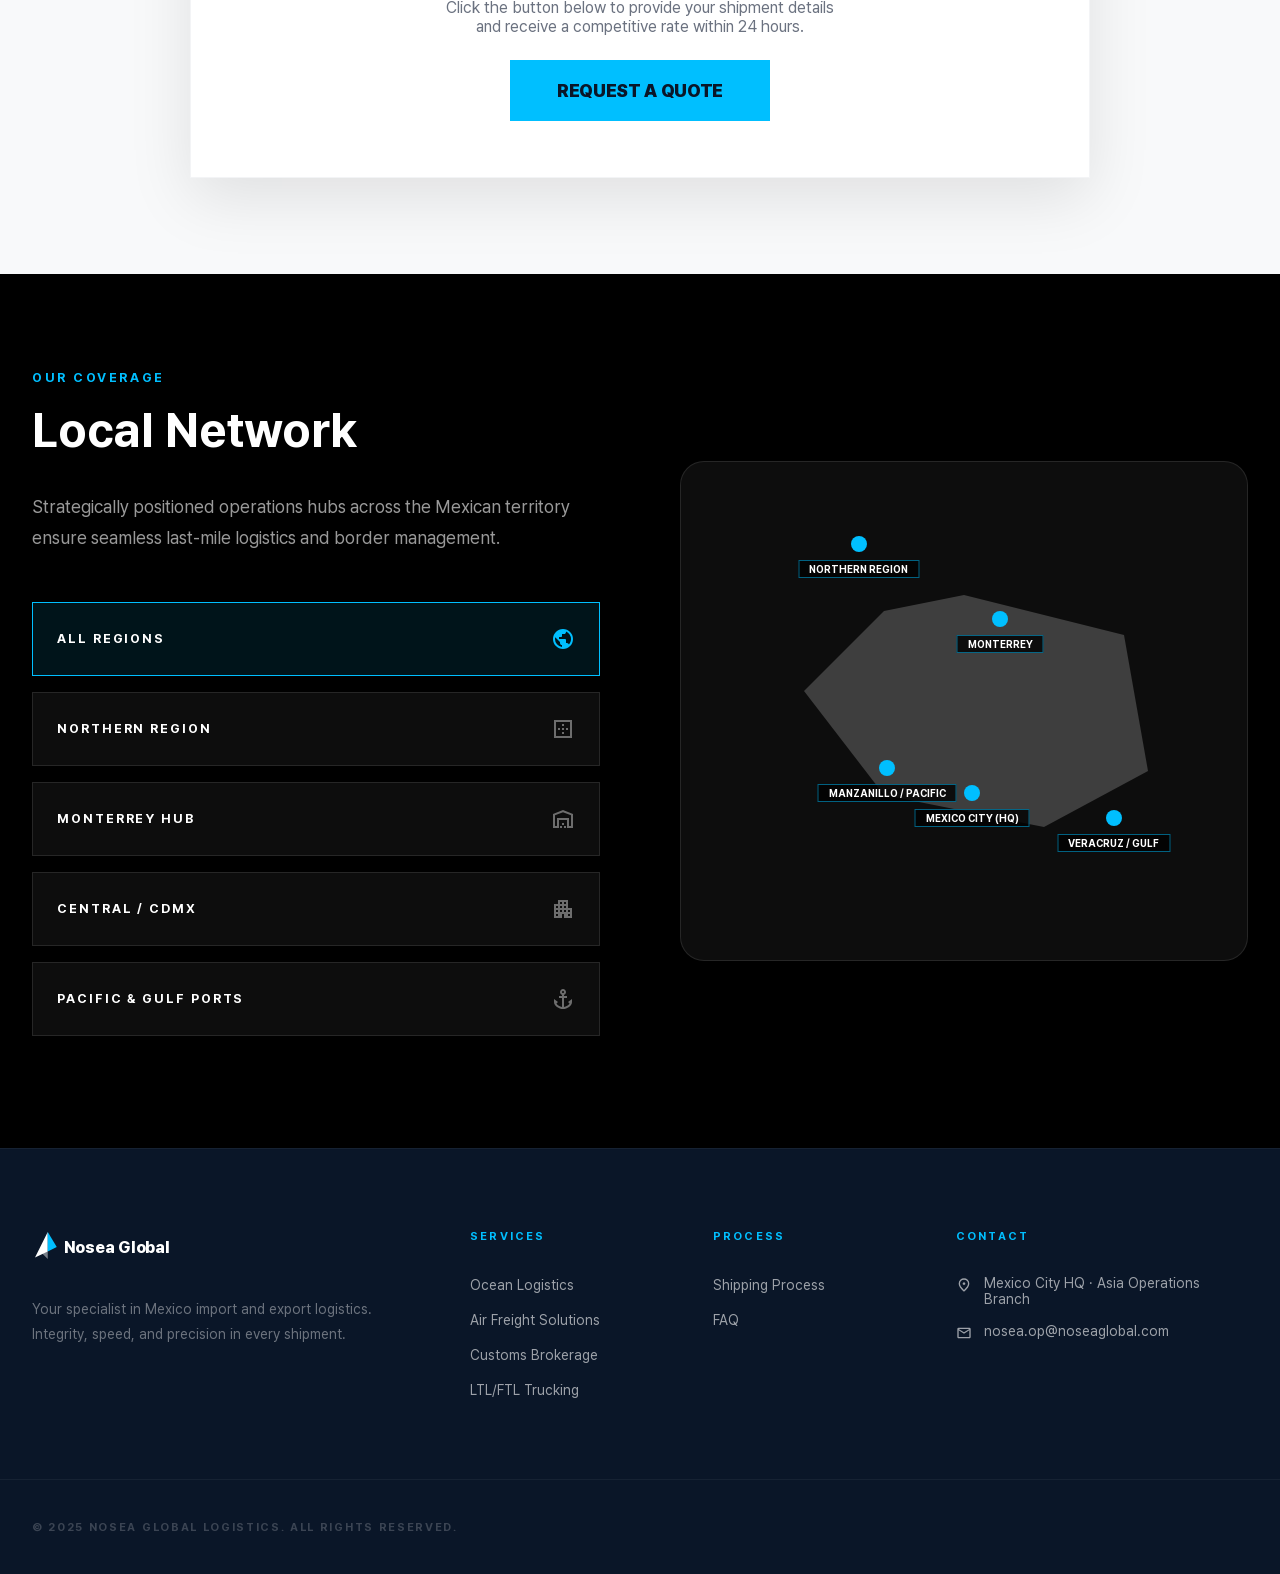
==== commit 7338e871: "Merge AU-0002 quote form (v1-v4) onto seo-fixes (trial, not for publishing yet) Conflicts in contact" ====
--- a/index.html
+++ b/index.html
@@ -3,22 +3,120 @@
 <head>
 <meta charset="utf-8"/>
 <meta name="viewport" content="width=device-width, initial-scale=1.0"/>
-<title>Mexico Import Export Logistics | Freight Forwarder Mexico - Nosea Global</title>
-<meta name="description" content="Nosea Global is a Mexico import &amp; export logistics specialist offering sea freight, air freight, and customs brokerage between Asia and Mexico. Get a fast, all-inclusive quote."/>
-<meta name="keywords" content="Mexico import export logistics, freight forwarder Mexico, sea freight to Mexico, air freight to Mexico, Mexico customs brokerage, Asia to Mexico shipping, FCL LCL shipping Mexico, inland trucking Mexico"/>
-<link rel="alternate" hreflang="en" href="https://noseaglobal.com/index.html"/>
+<link rel="icon" href="/favicon.ico" sizes="48x48"/>
+<link rel="icon" href="/icon.svg" type="image/svg+xml"/>
+<link rel="icon" href="/favicon-32x32.png" type="image/png" sizes="32x32"/>
+<link rel="apple-touch-icon" href="/apple-touch-icon.png"/>
+<meta name="naver-site-verification" content="5f0f5389ef95f218d6087afcea6fc0b9b2991e30"/>
+<title>Freight Forwarder Mexico | Mexico Logistics - Nosea Global</title>
+<meta name="description" content="Nosea Global is a Mexico freight forwarder for international shipping between Asia and Mexico: freight forwarding, sea freight, air freight and Mexico customs clearance. Get a fast quote."/>
+<meta name="keywords" content="freight forwarder Mexico, Mexico freight forwarder, freight forwarding Mexico, Mexico freight forwarding, Mexico logistics, logistics company Mexico, international shipping Mexico, international freight Mexico, Mexico customs clearance, sea freight to Mexico"/>
+<link rel="alternate" hreflang="en" href="https://noseaglobal.com/"/>
 <link rel="alternate" hreflang="es" href="https://noseaglobal.com/index-es.html"/>
-<link href="https://fonts.googleapis.com/css2?family=Roboto:wght@400;500;700;900&family=Playfair+Display:wght@700&display=swap" rel="stylesheet"/>
-<link href="https://fonts.googleapis.com/css2?family=Material+Symbols+Outlined:wght,FILL@100..700,0..1&display=swap" rel="stylesheet"/>
+<link rel="alternate" hreflang="ko" href="https://noseaglobal.com/index-ko.html"/>
+<link rel="alternate" hreflang="x-default" href="https://noseaglobal.com/"/>
+<link rel="canonical" href="https://noseaglobal.com/"/>
+<meta property="og:type" content="website"/>
+<meta property="og:site_name" content="Nosea Global"/>
+<meta property="og:locale" content="en_US"/>
+<meta property="og:title" content="Freight Forwarder Mexico | Mexico Logistics - Nosea Global"/>
+<meta property="og:description" content="Nosea Global is a Mexico freight forwarder for international shipping between Asia and Mexico: freight forwarding, sea freight, air freight and Mexico customs clearance. Get a fast quote."/>
+<meta property="og:url" content="https://noseaglobal.com/"/>
+<meta property="og:image" content="https://images.unsplash.com/photo-1578575437130-527eed3abbec?w=1200&q=85&auto=format&fit=crop"/>
+<meta property="og:image:width" content="1200"/>
+<meta property="og:image:height" content="800"/>
+<meta property="og:image:alt" content="Cargo ship at sea"/>
+<meta name="twitter:card" content="summary_large_image"/>
+<script type="application/ld+json">
+{
+ "@context": "https://schema.org",
+ "@graph": [
+  {
+   "@type": "Organization",
+   "@id": "https://noseaglobal.com/#organization",
+   "name": "Nosea Global",
+   "alternateName": [
+    "Nosea Global Logistics",
+    "노세아글로벌"
+   ],
+   "url": "https://noseaglobal.com/",
+   "logo": {
+    "@type": "ImageObject",
+    "@id": "https://noseaglobal.com/#logo",
+    "url": "https://noseaglobal.com/images/nosea-logo-512.png",
+    "contentUrl": "https://noseaglobal.com/images/nosea-logo-512.png",
+    "width": 512,
+    "height": 512
+   },
+   "email": "nosea.op@noseaglobal.com",
+   "description": "Mexico freight forwarder providing sea freight, air freight, Mexico customs clearance and inland logistics between Asia and Mexico.",
+   "areaServed": [
+    {
+     "@type": "Country",
+     "name": "Mexico"
+    }
+   ],
+   "knowsAbout": [
+    "Freight forwarding",
+    "Sea freight",
+    "Air freight",
+    "Customs brokerage",
+    "Inland transportation"
+   ],
+   "contactPoint": {
+    "@type": "ContactPoint",
+    "contactType": "customer service",
+    "email": "nosea.op@noseaglobal.com",
+    "availableLanguage": [
+     "English",
+     "Spanish"
+    ]
+   }
+  },
+  {
+   "@type": "WebSite",
+   "@id": "https://noseaglobal.com/#website",
+   "url": "https://noseaglobal.com/",
+   "name": "Nosea Global",
+   "inLanguage": [
+    "en",
+    "es",
+    "ko"
+   ],
+   "publisher": {
+    "@id": "https://noseaglobal.com/#organization"
+   }
+  },
+  {
+   "@type": "WebPage",
+   "@id": "https://noseaglobal.com/#webpage",
+   "url": "https://noseaglobal.com/",
+   "name": "Freight Forwarder Mexico | Mexico Logistics - Nosea Global",
+   "description": "Nosea Global is a Mexico freight forwarder for international shipping between Asia and Mexico: freight forwarding, sea freight, air freight and Mexico customs clearance. Get a fast quote.",
+   "inLanguage": "en",
+   "isPartOf": {
+    "@id": "https://noseaglobal.com/#website"
+   },
+   "about": {
+    "@id": "https://noseaglobal.com/#organization"
+   }
+  }
+ ]
+}
+</script>
+<link rel="preconnect" href="https://images.unsplash.com"/>
+<link rel="preload" as="image" href="https://images.unsplash.com/photo-1578575437130-527eed3abbec?w=1600&q=85&auto=format&fit=crop" fetchpriority="high"/>
+<link rel="preload" href="/fonts/pretendard-1.3.9/PretendardStdVariable.subset.6.woff2" as="font" type="font/woff2" crossorigin/>
+<link rel="stylesheet" href="/fonts/pretendard-1.3.9/pretendard-subset.css"/>
 <style>
-@font-face{font-family:Pretendard;font-style:normal;font-weight:45 920;src:url(https://ssl.pstatic.net/static/papago/service/papago-plus/assets/PretendardJPVariable.woff2) format("woff2-variations");font-display:swap}@property --os-scroll-percent{syntax: "<number>"; inherits: true; initial-value: 0;}@property --os-viewport-percent{syntax: "<number>"; inherits: true; initial-value: 0;}
+@property --os-scroll-percent{syntax: "<number>"; inherits: true; initial-value: 0;}@property --os-viewport-percent{syntax: "<number>"; inherits: true; initial-value: 0;}
 *,*::before,*::after{box-sizing:border-box;margin:0;padding:0;}
 html{scroll-behavior:smooth;}
 body{font-family:'Pretendard',sans-serif;background:#fff;color:#0a1628;}
 a{text-decoration:none;color:inherit;}
 img{display:block;max-width:100%;}
 :root{--cyan:#00BFFF;--navy:#0a1628;--red:#E53E3E;--surface:#f8f9fa;}
-.material-symbols-outlined{font-family:'Material Symbols Outlined';font-variation-settings:'FILL' 0,'wght' 400,'GRAD' 0,'opsz' 24;font-style:normal;line-height:1;vertical-align:middle;display:inline-block;}
+.material-symbols-outlined{display:inline-block;width:1em;height:1em;font-size:24px;line-height:1;vertical-align:middle;fill:currentColor;flex-shrink:0;}
 
 /* Animations */
 @keyframes pulse-cyan{0%{transform:scale(.95);box-shadow:0 0 0 0 rgba(0,191,255,.7);}70%{transform:scale(1.1);box-shadow:0 0 0 10px rgba(0,191,255,0);}100%{transform:scale(.95);box-shadow:0 0 0 0 rgba(0,191,255,0);}}
@@ -26,8 +124,6 @@
 .fade-up{opacity:0;transform:translateY(20px);transition:opacity .6s ease-out,transform .6s ease-out;}
 .fade-up.visible{opacity:1;transform:translateY(0);}
 
-/* Upload Overlay hidden */
-.upload-overlay{display:none !important;}
 .slide-badge{display:none !important;}
 
 /* Header */
@@ -62,11 +158,10 @@
 .nav-drawer .drawer-lang a.active{color:var(--cyan);}
 
 /* Logo */
-#logo-upload-zone{display:inline-flex;align-items:center;}
+#site-logo{display:inline-flex;align-items:center;}
 #default-logo{display:flex;align-items:center;gap:.75rem;}
 #logo-icon{position:relative;width:24px;height:24px;flex-shrink:0;}
 .logo-text{font-size:1.2rem;font-weight:800;letter-spacing:-.02em;text-transform:uppercase;color:#fff;}
-#logo-upload-zone .upload-overlay{border-radius:4px;}
 
 /* Hero */
 #home{position:relative;height:100vh;display:flex;align-items:center;background:var(--navy);overflow:hidden;}
@@ -105,7 +200,7 @@
 .section-title{font-family:'Pretendard',sans-serif;font-size:clamp(2rem,4vw,3rem);font-weight:700;color:var(--navy);}
 .section-header{text-align:center;margin-bottom:4rem;}
 .cards-grid{display:grid;gap:2rem;grid-template-columns:repeat(auto-fit,minmax(280px,1fr));}
-.card{background:#fff;padding:3rem;border-bottom:4px solid transparent;box-shadow:0 1px 3px rgba(0,0,0,.06);transition:transform .3s,box-shadow .3s,border-color .3s;cursor:pointer;}
+.card{display:block;background:#fff;padding:3rem;border-bottom:4px solid transparent;box-shadow:0 1px 3px rgba(0,0,0,.06);transition:transform .3s,box-shadow .3s,border-color .3s;cursor:pointer;}
 .card:hover{transform:translateY(-8px);box-shadow:0 20px 40px rgba(0,0,0,.12);border-color:var(--cyan);}
 .card-icon{width:80px;height:80px;background:var(--navy);display:flex;align-items:center;justify-content:center;margin-bottom:2.5rem;transition:background .3s;}
 .card:hover .card-icon{background:var(--cyan);}
@@ -356,20 +451,35 @@
   .footer-bottom{padding:1.25rem 1rem;}
 }
 </style>
+<!-- Google tag (gtag.js) - GA4 -->
+<script async src="https://www.googletagmanager.com/gtag/js?id=G-B38WF4MDHT"></script>
+<script>
+window.dataLayer=window.dataLayer||[];
+function gtag(){dataLayer.push(arguments);}
+gtag('js',new Date());
+gtag('config','G-B38WF4MDHT');
+// Track email links and "Get a Quote" CTAs across the site
+document.addEventListener('click',function(e){
+  var a=e.target.closest&&e.target.closest('a[href]');
+  if(!a) return;
+  var h=a.getAttribute('href')||'';
+  var loc=a.closest('footer')?'footer':(a.closest('header,.nav-drawer')?'nav':'content');
+  if(h.indexOf('mailto:')===0){
+    gtag('event','email_click',{link_location:loc});
+  }else if(/^contact(-es|-ko)?\.html/.test(h)&&!/contact(-es|-ko)?\.html$/.test(location.pathname)){
+    gtag('event','quote_cta_click',{link_location:loc,link_text:a.textContent.trim().slice(0,50)});
+  }
+},true);
+</script>
 </head>
 <body>
+<svg xmlns="http://www.w3.org/2000/svg" style="position:absolute;width:0;height:0;overflow:hidden" aria-hidden="true" focusable="false"><symbol id="i-anchor" viewBox="0 -960 960 960"><path d="M355-102q-64-22-116-60t-85.5-89Q120-302 120-360v-120l160 120-62 62q29 51 92 88t130 47v-357H320v-80h120v-47q-35-13-57.5-43.5T360-760q0-50 35-85t85-35q50 0 85 35t35 85q0 39-22.5 69.5T520-647v47h120v80H520v357q67-10 130-47t92-88l-62-62 160-120v120q0 58-33.5 109T721-162q-52 38-116 60T480-80q-61 0-125-22Zm125-618q17 0 28.5-11.5T520-760q0-17-11.5-28.5T480-800q-17 0-28.5 11.5T440-760q0 17 11.5 28.5T480-720Z"/></symbol><symbol id="i-apartment" viewBox="0 -960 960 960"><path d="M120-120v-560h160v-160h400v320h160v400H520v-160h-80v160H120Zm80-80h80v-80h-80v80Zm0-160h80v-80h-80v80Zm0-160h80v-80h-80v80Zm160 160h80v-80h-80v80Zm0-160h80v-80h-80v80Zm0-160h80v-80h-80v80Zm160 320h80v-80h-80v80Zm0-160h80v-80h-80v80Zm0-160h80v-80h-80v80Zm160 480h80v-80h-80v80Zm0-160h80v-80h-80v80Z"/></symbol><symbol id="i-arrow_forward" viewBox="0 -960 960 960"><path d="M647-440H160v-80h487L423-744l57-56 320 320-320 320-57-56 224-224Z"/></symbol><symbol id="i-border_outer" viewBox="0 -960 960 960"><path d="M200-200h560v-560H200v560Zm-80 80v-720h720v720H120Zm160-320v-80h80v80h-80Zm160 160v-80h80v80h-80Zm0-160v-80h80v80h-80Zm0-160v-80h80v80h-80Zm160 160v-80h80v80h-80Z"/></symbol><symbol id="i-calculate" viewBox="0 -960 960 960"><path d="M320-240h60v-80h80v-60h-80v-80h-60v80h-80v60h80v80Zm200-30h200v-60H520v60Zm0-100h200v-60H520v60Zm44-152 56-56 56 56 42-42-56-58 56-56-42-42-56 56-56-56-42 42 56 56-56 58 42 42Zm-314-70h200v-60H250v60Zm-50 472q-33 0-56.5-23.5T120-200v-560q0-33 23.5-56.5T200-840h560q33 0 56.5 23.5T840-760v560q0 33-23.5 56.5T760-120H200Zm0-80h560v-560H200v560Zm0-560v560-560Z"/></symbol><symbol id="i-chat" viewBox="0 -960 960 960"><path d="M240-400h320v-80H240v80Zm0-120h480v-80H240v80Zm0-120h480v-80H240v80ZM80-80v-720q0-33 23.5-56.5T160-880h640q33 0 56.5 23.5T880-800v480q0 33-23.5 56.5T800-240H240L80-80Zm126-240h594v-480H160v525l46-45Zm-46 0v-480 480Z"/></symbol><symbol id="i-description" viewBox="0 -960 960 960"><path d="M320-240h320v-80H320v80Zm0-160h320v-80H320v80ZM240-80q-33 0-56.5-23.5T160-160v-640q0-33 23.5-56.5T240-880h320l240 240v480q0 33-23.5 56.5T720-80H240Zm280-520v-200H240v640h480v-440H520ZM240-800v200-200 640-640Z"/></symbol><symbol id="i-directions_boat" viewBox="0 -960 960 960"><path d="M152-80h-32v-80h32q48 0 91.5-10.5T341-204q38 19 66.5 31.5T480-160q44 0 72.5-12.5T619-204q53 23 97.5 33.5T809-160h31v80h-31q-49 0-95.5-9T622-116q-40 19-73 27t-69 8q-36 0-68.5-8T339-116q-45 18-91.5 27T152-80Zm223-200-45-40q-27 27-60.5 46T198-247l-85-273q-5-17 3-31t25-19l59-16v-134q0-33 23.5-56.5T280-800h100v-80h200v80h100q33 0 56.5 23.5T760-720v134l59 16q17 5 25 19t3 31l-85 273q-38-8-71.5-27T630-320l-45 40q-45 40-105 40t-105-40Zm107-40q31 0 55-20.5t44-43.5l46-53 41 42q11 11 22.5 20.5T713-355l46-149-279-73-278 73 46 149q11-10 22.5-19.5T293-395l41-42 46 53q20 24 45 44t57 20ZM280-607l200-53 200 53v-113H280v113Zm201 158Z"/></symbol><symbol id="i-flight" viewBox="0 -960 960 960"><path d="M280-80v-100l120-84v-144L80-280v-120l320-224v-176q0-33 23.5-56.5T480-880q33 0 56.5 23.5T560-800v176l320 224v120L560-408v144l120 84v100l-200-60-200 60Z"/></symbol><symbol id="i-inventory_2" viewBox="0 -960 960 960"><path d="M200-80q-33 0-56.5-23.5T120-160v-451q-18-11-29-28.5T80-680v-120q0-33 23.5-56.5T160-880h640q33 0 56.5 23.5T880-800v120q0 23-11 40.5T840-611v451q0 33-23.5 56.5T760-80H200Zm0-520v440h560v-440H200Zm-40-80h640v-120H160v120Zm200 280h240v-80H360v80Zm120 20Z"/></symbol><symbol id="i-local_shipping" viewBox="0 -960 960 960"><path d="M155-195q-35-35-35-85H40v-440q0-33 23.5-56.5T120-800h560v160h120l120 160v200h-80q0 50-35 85t-85 35q-50 0-85-35t-35-85H360q0 50-35 85t-85 35q-50 0-85-35Zm113.5-56.5Q280-263 280-280t-11.5-28.5Q257-320 240-320t-28.5 11.5Q200-297 200-280t11.5 28.5Q223-240 240-240t28.5-11.5ZM120-360h32q17-18 39-29t49-11q27 0 49 11t39 29h272v-360H120v360Zm628.5 108.5Q760-263 760-280t-11.5-28.5Q737-320 720-320t-28.5 11.5Q680-297 680-280t11.5 28.5Q703-240 720-240t28.5-11.5ZM680-440h170l-90-120h-80v120ZM360-540Z"/></symbol><symbol id="i-location_on" viewBox="0 -960 960 960"><path d="M536.5-503.5Q560-527 560-560t-23.5-56.5Q513-640 480-640t-56.5 23.5Q400-593 400-560t23.5 56.5Q447-480 480-480t56.5-23.5ZM480-186q122-112 181-203.5T720-552q0-109-69.5-178.5T480-800q-101 0-170.5 69.5T240-552q0 71 59 162.5T480-186Zm0 106Q319-217 239.5-334.5T160-552q0-150 96.5-239T480-880q127 0 223.5 89T800-552q0 100-79.5 217.5T480-80Zm0-480Z"/></symbol><symbol id="i-mail" viewBox="0 -960 960 960"><path d="M160-160q-33 0-56.5-23.5T80-240v-480q0-33 23.5-56.5T160-800h640q33 0 56.5 23.5T880-720v480q0 33-23.5 56.5T800-160H160Zm320-280L160-640v400h640v-400L480-440Zm0-80 320-200H160l320 200ZM160-640v-80 480-400Z"/></symbol><symbol id="i-public" viewBox="0 -960 960 960"><path d="M324-111.5Q251-143 197-197t-85.5-127Q80-397 80-480t31.5-156Q143-709 197-763t127-85.5Q397-880 480-880t156 31.5Q709-817 763-763t85.5 127Q880-563 880-480t-31.5 156Q817-251 763-197t-127 85.5Q563-80 480-80t-156-31.5ZM440-162v-78q-33 0-56.5-23.5T360-320v-40L168-552q-3 18-5.5 36t-2.5 36q0 121 79.5 212T440-162Zm276-102q41-45 62.5-100.5T800-480q0-98-54.5-179T600-776v16q0 33-23.5 56.5T520-680h-80v80q0 17-11.5 28.5T400-560h-80v80h240q17 0 28.5 11.5T600-440v120h40q26 0 47 15.5t29 40.5Z"/></symbol><symbol id="i-task_alt" viewBox="0 -960 960 960"><path d="M480-80q-83 0-156-31.5T197-197q-54-54-85.5-127T80-480q0-83 31.5-156T197-763q54-54 127-85.5T480-880q65 0 123 19t107 53l-58 59q-38-24-81-37.5T480-800q-133 0-226.5 93.5T160-480q0 133 93.5 226.5T480-160q133 0 226.5-93.5T800-480q0-18-2-36t-6-35l65-65q11 32 17 66t6 70q0 83-31.5 156T763-197q-54 54-127 85.5T480-80Zm-56-216L254-466l56-56 114 114 400-401 56 56-456 457Z"/></symbol><symbol id="i-warehouse" viewBox="0 -960 960 960"><path d="M160-200h80v-320h480v320h80v-426L480-754 160-626v426Zm-80 80v-560l400-160 400 160v560H640v-320H320v320H80Zm280 0v-80h80v80h-80Zm80-120v-80h80v80h-80Zm80 120v-80h80v80h-80ZM240-520h480-480Z"/></symbol></svg>
 
 <header>
   <nav>
-    <div id="logo-upload-zone">
+    <div id="site-logo">
       <div id="default-logo">
         <svg viewBox="0 0 210 48" style="height:42px;width:auto;display:block;" aria-label="Nosea Global" xmlns="http://www.w3.org/2000/svg"><path d="M21 4 L4 38 L21 30 Z" fill="#ffffff"/><path d="M21 4 L21 30 L33 24 Z" fill="#00BFFF"/><path d="M13 32 L21 30 L21 40 Z" fill="#ffffff" fill-opacity="0.45"/><text x="42" y="32" font-family="Pretendard, Arial, sans-serif" font-size="22" font-weight="800" letter-spacing="-0.3" fill="#ffffff">Nosea Global</text></svg>
-      </div>
-      <div class="upload-overlay">
-        <div class="upload-label">
-          <span class="material-symbols-outlined">upload</span>
-          <span>로고 교체</span>
-        </div>
       </div>
     </div>
     <div class="nav-links">
@@ -379,9 +489,9 @@
       <a href="contact.html">Contact</a>
     </div>
     <div class="lang-switch">
-      <a href="index.html" class="active">EN</a>
+      <a href="/" class="active">EN</a>
       <span class="lang-sep">|</span>
-      <a href="index-es.html">ES</a>
+      <a href="index-es.html">ES</a><span class="lang-sep">|</span><a href="index-ko.html">KO</a>
     </div>
     <button class="nav-hamburger" id="hamburger" aria-label="Toggle menu"><span></span><span></span><span></span></button>
   </nav>
@@ -393,22 +503,22 @@
   <a href="process.html">Process</a>
   <a href="contact.html">Contact</a>
   <a href="contact.html" class="drawer-cta">Get a Quote</a>
-  <div class="drawer-lang"><a href="index.html" class="active">EN</a><span class="lang-sep">|</span><a href="index-es.html">ES</a></div>
+  <div class="drawer-lang"><a href="/" class="active">EN</a><span class="lang-sep">|</span><a href="index-es.html">ES</a><span class="lang-sep">|</span><a href="index-ko.html">KO</a></div>
 </div>
 
 <main>
 <section id="home">
   <div id="slider-container">
     <div class="hero-slide-wrapper" id="slide1-wrapper" style="opacity:1;pointer-events:auto;">
-      <img id="slide1-img" src="https://images.unsplash.com/photo-1578575437130-527eed3abbec?w=1600&q=85&auto=format&fit=crop" alt="Cargo ship at sea"/>
+      <img id="slide1-img" src="https://images.unsplash.com/photo-1578575437130-527eed3abbec?w=1600&q=85&auto=format&fit=crop" alt="Cargo ship at sea" width="1600" height="1067" fetchpriority="high"/>
 
     </div>
     <div class="hero-slide-wrapper" id="slide2-wrapper" style="opacity:0;pointer-events:none;">
-      <img id="slide2-img" src="https://images.unsplash.com/photo-1605745341112-85968b19335b?w=1600&q=85&auto=format&fit=crop" alt="Container ship at port"/>
+      <img id="slide2-img" src="https://images.unsplash.com/photo-1605745341112-85968b19335b?w=1600&q=85&auto=format&fit=crop" alt="Container ship at port" width="1600" height="1067" loading="lazy"/>
 
     </div>
     <div class="hero-slide-wrapper" id="slide3-wrapper" style="opacity:0;pointer-events:none;">
-      <img id="slide3-img" src="https://images.unsplash.com/photo-1436491865332-7a61a109cc05?w=1600&q=85&auto=format&fit=crop" alt="Cargo aircraft in flight"/>
+      <img id="slide3-img" src="https://images.unsplash.com/photo-1436491865332-7a61a109cc05?w=1600&q=85&auto=format&fit=crop" alt="Cargo aircraft in flight" width="1600" height="1063" loading="lazy"/>
 
     </div>
     <div class="hero-overlay"></div>
@@ -417,7 +527,7 @@
     <div class="hero-inner fade-up">
       <h1>
         <span class="hero-eyebrow">NOSEA GLOBAL IS</span>
-        <span class="hero-title">YOUR ONE-STOP SOLUTION FOR TRADE WITH MEXICO</span>
+        <span class="hero-title">YOUR ONE-STOP MEXICO FREIGHT FORWARDER</span>
       </h1>
       <p class="hero-sub">End-to-end import &amp; export logistics for Mexico — sea, air, and customs brokerage, all unified in one seamless operation.</p>
       <div class="hero-btns">
@@ -427,15 +537,15 @@
     </div>
   </div>
   <div class="slider-dots">
-    <button class="slider-dot active" data-index="0"></button>
-    <button class="slider-dot" data-index="1"></button>
-    <button class="slider-dot" data-index="2"></button>
+    <button class="slider-dot active" data-index="0" aria-label="Slide 1"></button>
+    <button class="slider-dot" data-index="1" aria-label="Slide 2"></button>
+    <button class="slider-dot" data-index="2" aria-label="Slide 3"></button>
   </div>
 </section>
 
 <section class="intro-section">
   <div class="intro-inner fade-up">
-    <p>Nosea Global is a <strong class="navy">specialized logistics forwarder</strong> focused on <strong class="cyan">import &amp; export operations for Mexico</strong>, providing tailored solutions for complex routes.</p>
+    <p>Nosea Global is a <strong class="navy">specialized Mexico freight forwarder</strong> focused on <strong class="cyan">import &amp; export operations for Mexico</strong>, providing tailored solutions for complex routes.</p>
     <p>We handle the entire journey, providing <strong class="navy">end-to-end management</strong> from point of origin to final delivery, ensuring <strong class="cyan">full transparency</strong> every step of the way.</p>
   </div>
 </section>
@@ -444,28 +554,28 @@
   <div class="container">
     <div class="section-header fade-up">
       <span class="section-label">Our Expertise</span>
-      <h2 class="section-title">Comprehensive Logistics</h2>
+      <h2 class="section-title">Comprehensive Mexico Logistics</h2>
     </div>
     <div class="cards-grid">
-      <div class="card fade-up" onclick="location.href='services.html#sea-freight'">
-        <div class="card-icon"><span class="material-symbols-outlined">directions_boat</span></div>
+      <a class="card fade-up" href="services.html#sea-freight">
+        <div class="card-icon"><svg class="material-symbols-outlined" aria-hidden="true" focusable="false"><use href="#i-directions_boat"/></svg></div>
         <h3>Sea Freight</h3>
         <p>Cost-effective and secure sea transportation solutions connecting major global ports directly to Mexico's coastal hubs.</p>
-      </div>
-      <div class="card fade-up" style="transition-delay:100ms" onclick="location.href='services.html#air-freight'">
-        <div class="card-icon"><span class="material-symbols-outlined">flight</span></div>
+      </a>
+      <a class="card fade-up" style="transition-delay:100ms" href="services.html#air-freight">
+        <div class="card-icon"><svg class="material-symbols-outlined" aria-hidden="true" focusable="false"><use href="#i-flight"/></svg></div>
         <h3>Air Freight</h3>
-        <p>The fastest solution for urgent cargo. Real-time priority allocation systems ensure your time-sensitive goods arrive on schedule.</p>
-      </div>
-      <div class="card fade-up" style="transition-delay:200ms" onclick="location.href='services.html#inland'">
-        <div class="card-icon"><span class="material-symbols-outlined">local_shipping</span></div>
+        <p>The fastest solution for urgent cargo. Schedule-matched air bookings keep your time-sensitive cargo on track.</p>
+      </a>
+      <a class="card fade-up" style="transition-delay:200ms" href="services.html#inland">
+        <div class="card-icon"><svg class="material-symbols-outlined" aria-hidden="true" focusable="false"><use href="#i-local_shipping"/></svg></div>
         <h3>Inland Distribution</h3>
-        <p>Door-to-door trucking network covering every Mexican state, delivering your cargo from the port directly to its final destination.</p>
-      </div>
+        <p>Door-to-door trucking network covering all of Mexico, delivering your cargo from the port to its final destination.</p>
+      </a>
     </div>
     <a href="services.html" class="learn-more-box fade-up">
       LEARN MORE
-      <span class="material-symbols-outlined">arrow_forward</span>
+      <svg class="material-symbols-outlined" aria-hidden="true" focusable="false"><use href="#i-arrow_forward"/></svg>
     </a>
   </div>
 </section>
@@ -478,35 +588,35 @@
     </div>
     <div class="steps-grid">
       <div class="process-step fade-up">
-        <div class="step-circle-wrap"><div class="step-circle"><span class="material-symbols-outlined">chat</span></div></div>
+        <div class="step-circle-wrap"><div class="step-circle"><svg class="material-symbols-outlined" aria-hidden="true" focusable="false"><use href="#i-chat"/></svg></div></div>
         <div class="step-text">
           <h4>01. Consultation</h4>
           <p>Analyzing cargo specs and requirements to plan the optimal route.</p>
         </div>
       </div>
       <div class="process-step fade-up" style="transition-delay:100ms">
-        <div class="step-circle-wrap"><div class="step-circle"><span class="material-symbols-outlined">description</span></div></div>
+        <div class="step-circle-wrap"><div class="step-circle"><svg class="material-symbols-outlined" aria-hidden="true" focusable="false"><use href="#i-description"/></svg></div></div>
         <div class="step-text">
           <h4>02. Quotation</h4>
-          <p>Transparent fixed-rate quotes including all fees and surcharges.</p>
+          <p>Transparent quotes with every cost itemized.</p>
         </div>
       </div>
       <div class="process-step fade-up" style="transition-delay:200ms">
-        <div class="step-circle-wrap"><div class="step-circle"><span class="material-symbols-outlined">inventory_2</span></div></div>
+        <div class="step-circle-wrap"><div class="step-circle"><svg class="material-symbols-outlined" aria-hidden="true" focusable="false"><use href="#i-inventory_2"/></svg></div></div>
         <div class="step-text">
           <h4>03. Documentation</h4>
           <p>Preparation and verification of all import/export legal paperwork.</p>
         </div>
       </div>
       <div class="process-step fade-up" style="transition-delay:300ms">
-        <div class="step-circle-wrap"><div class="step-circle"><span class="material-symbols-outlined">local_shipping</span></div></div>
+        <div class="step-circle-wrap"><div class="step-circle"><svg class="material-symbols-outlined" aria-hidden="true" focusable="false"><use href="#i-local_shipping"/></svg></div></div>
         <div class="step-text">
           <h4>04. Transit</h4>
           <p>Real-time GPS monitoring and cargo status reporting during voyage.</p>
         </div>
       </div>
       <div class="process-step fade-up" style="transition-delay:400ms">
-        <div class="step-circle-wrap"><div class="step-circle"><span class="material-symbols-outlined">task_alt</span></div></div>
+        <div class="step-circle-wrap"><div class="step-circle"><svg class="material-symbols-outlined" aria-hidden="true" focusable="false"><use href="#i-task_alt"/></svg></div></div>
         <div class="step-text">
           <h4>05. Delivery</h4>
           <p>Final destination clearance and proof of delivery confirmation.</p>
@@ -520,7 +630,7 @@
   <div class="rate-box fade-up">
     <div class="rate-header">
       <span class="section-label">Freight Rates</span>
-      <h2 class="section-title">Instant Rate Inquiry</h2>
+      <h2 class="section-title">Request a Freight Quote</h2>
       <p>Select your service type to start your personalized quotation request.</p>
     </div>
     <div class="rate-card">
@@ -529,7 +639,7 @@
         <button class="rate-tab">Air Freight</button>
       </div>
       <div class="rate-body">
-        <span class="material-symbols-outlined">calculate</span>
+        <svg class="material-symbols-outlined" aria-hidden="true" focusable="false"><use href="#i-calculate"/></svg>
         <h4>Ready to ship to Mexico?</h4>
         <p>Click the button below to provide your shipment details and receive a competitive rate within 24 hours.</p>
         <a href="contact.html" class="btn-rate">Request a Quote</a>
@@ -546,11 +656,11 @@
         <h2 class="network-title">Local Network</h2>
         <p class="network-desc">Strategically positioned operations hubs across the Mexican territory ensure seamless last-mile logistics and border management.</p>
         <div>
-          <button class="region-btn active-region" data-region="all"><span>All Regions</span><span class="material-symbols-outlined">public</span></button>
-          <button class="region-btn" data-region="north"><span>Northern Region</span><span class="material-symbols-outlined">border_outer</span></button>
-          <button class="region-btn" data-region="mty"><span>Monterrey Hub</span><span class="material-symbols-outlined">warehouse</span></button>
-          <button class="region-btn" data-region="cdmx"><span>Central / CDMX</span><span class="material-symbols-outlined">apartment</span></button>
-          <button class="region-btn" data-region="ports"><span>Pacific &amp; Gulf Ports</span><span class="material-symbols-outlined">anchor</span></button>
+          <button class="region-btn active-region" data-region="all"><span>All Regions</span><svg class="material-symbols-outlined" aria-hidden="true" focusable="false"><use href="#i-public"/></svg></button>
+          <button class="region-btn" data-region="north"><span>Northern Region</span><svg class="material-symbols-outlined" aria-hidden="true" focusable="false"><use href="#i-border_outer"/></svg></button>
+          <button class="region-btn" data-region="mty"><span>Monterrey Hub</span><svg class="material-symbols-outlined" aria-hidden="true" focusable="false"><use href="#i-warehouse"/></svg></button>
+          <button class="region-btn" data-region="cdmx"><span>Central / CDMX</span><svg class="material-symbols-outlined" aria-hidden="true" focusable="false"><use href="#i-apartment"/></svg></button>
+          <button class="region-btn" data-region="ports"><span>Pacific &amp; Gulf Ports</span><svg class="material-symbols-outlined" aria-hidden="true" focusable="false"><use href="#i-anchor"/></svg></button>
         </div>
       </div>
       <div class="map-box fade-up">
@@ -594,8 +704,8 @@
     </div>
     <div class="footer-col">
       <h5>Contact</h5>
-      <div class="footer-contact-item"><span class="material-symbols-outlined">location_on</span><span>Mexico City HQ · Asia Operations Branch</span></div>
-      <div class="footer-contact-item"><span class="material-symbols-outlined">mail</span><a href="mailto:operation.nosea@gmail.com" style="color:rgba(255,255,255,.6);">operation.nosea@gmail.com</a></div>
+      <div class="footer-contact-item"><svg class="material-symbols-outlined" aria-hidden="true" focusable="false"><use href="#i-location_on"/></svg><span>Mexico City HQ · Asia Operations Branch</span></div>
+      <div class="footer-contact-item"><svg class="material-symbols-outlined" aria-hidden="true" focusable="false"><use href="#i-mail"/></svg><a href="mailto:nosea.op@noseaglobal.com" style="color:rgba(255,255,255,.6);">nosea.op@noseaglobal.com</a></div>
     </div>
   </div>
   <div class="footer-bottom">
--- a/fonts/pretendard-1.3.9/pretendard-subset.css
+++ b/fonts/pretendard-1.3.9/pretendard-subset.css
@@ -0,0 +1,17 @@
+/*
+Copyright (c) 2021 Kil Hyung-jin, with Reserved Font Name Pretendard.
+https://github.com/orioncactus/pretendard
+
+This Font Software is licensed under the SIL Open Font License, Version 1.1.
+This license is copied below, and is also available with a FAQ at:
+http://scripts.sil.org/OFL
+
+Source: npm pretendard@1.3.9 dist/web/variable/pretendardvariable-dynamic-subset.css (font files unmodified).
+Latin (U+0000-00FF etc.) and Latin Extended faces at the end come from npm pretendard-std@1.3.9
+(pretendardvariable-std-dynamic-subset.css, subsets 5 and 6, unmodified files, LICENSE-PretendardStd.txt).
+They are declared last so they take precedence for Latin characters: the Korean-oriented
+dynamic subset above does not contain Spanish letters such as á í ó ú ñ.
+Change: font-family renamed to 'Pretendard' to match site CSS; whitespace/comments removed.
+*/
+@font-face {font-family:'Pretendard';font-style:normal;font-display:swap;font-weight:45 920;src:url(PretendardVariable.subset.0.woff2) format('woff2');unicode-range:U+f9ca-fa0b,U+ff03-ff05,U+ff07,U+ff0a-ff0b,U+ff0d-ff19,U+ff1b,U+ff1d,U+ff20-ff5b,U+ff5d,U+ffe0-ffe3,U+ffe5-ffe6}@font-face {font-family:'Pretendard';font-style:normal;font-display:swap;font-weight:45 920;src:url(PretendardVariable.subset.1.woff2) format('woff2');unicode-range:U+d723-d728,U+d72a-d733,U+d735-d748,U+d74a-d74f,U+d752-d753,U+d755-d757,U+d75a-d75f,U+d762-d764,U+d766-d768,U+d76a-d76b,U+d76d-d76f,U+d771-d787,U+d789-d78b,U+d78d-d78f,U+d791-d797,U+d79a,U+d79c,U+d79e-d7a3,U+f900-f909,U+f90b-f92e}@font-face {font-family:'Pretendard';font-style:normal;font-display:swap;font-weight:45 920;src:url(PretendardVariable.subset.2.woff2) format('woff2');unicode-range:U+d679-d68b,U+d68e-d69e,U+d6a0,U+d6a2-d6a7,U+d6a9-d6c3,U+d6c6-d6c7,U+d6c9-d6cb,U+d6cd-d6d3,U+d6d5-d6d6,U+d6d8-d6e3,U+d6e5-d6e7,U+d6e9-d6fb,U+d6fd-d717,U+d719-d71f,U+d721-d722}@font-face {font-family:'Pretendard';font-style:normal;font-display:swap;font-weight:45 920;src:url(PretendardVariable.subset.3.woff2) format('woff2');unicode-range:U+d5bc-d5c7,U+d5ca-d5cb,U+d5cd-d5cf,U+d5d1-d5d7,U+d5d9-d5da,U+d5dc,U+d5de-d5e3,U+d5e6-d5e7,U+d5e9-d5eb,U+d5ed-d5f6,U+d5f8,U+d5fa-d5ff,U+d602-d603,U+d605-d607,U+d609-d60f,U+d612-d613,U+d616-d61b,U+d61d-d637,U+d63a-d63b,U+d63d-d63f,U+d641-d647,U+d64a-d64c,U+d64e-d653,U+d656-d657,U+d659-d65b,U+d65d-d666,U+d668,U+d66a-d678}@font-face {font-family:'Pretendard';font-style:normal;font-display:swap;font-weight:45 920;src:url(PretendardVariable.subset.4.woff2) format('woff2');unicode-range:U+d507,U+d509-d50b,U+d50d-d513,U+d515-d53b,U+d53e-d53f,U+d541-d543,U+d545-d54c,U+d54e,U+d550,U+d552-d557,U+d55a-d55b,U+d55d-d55f,U+d561-d564,U+d566-d567,U+d56a,U+d56c,U+d56e-d573,U+d576-d577,U+d579-d583,U+d585-d586,U+d58a-d5a4,U+d5a6-d5bb}@font-face {font-family:'Pretendard';font-style:normal;font-display:swap;font-weight:45 920;src:url(PretendardVariable.subset.5.woff2) format('woff2');unicode-range:U+d464-d477,U+d47a-d47b,U+d47d-d47f,U+d481-d487,U+d489-d48a,U+d48c,U+d48e-d4e7,U+d4e9-d503,U+d505-d506}@font-face {font-family:'Pretendard';font-style:normal;font-display:swap;font-weight:45 920;src:url(PretendardVariable.subset.6.woff2) format('woff2');unicode-range:U+d3bf-d3c7,U+d3ca-d3cf,U+d3d1-d3eb,U+d3ee-d3ef,U+d3f1-d3f3,U+d3f5-d3fb,U+d3fd-d400,U+d402-d45b,U+d45d-d463}@font-face {font-family:'Pretendard';font-style:normal;font-display:swap;font-weight:45 920;src:url(PretendardVariable.subset.7.woff2) format('woff2');unicode-range:U+d2ff,U+d302-d304,U+d306-d30b,U+d30f,U+d311-d313,U+d315-d31b,U+d31e,U+d322-d324,U+d326-d327,U+d32a-d32b,U+d32d-d32f,U+d331-d337,U+d339-d33c,U+d33e-d37b,U+d37e-d37f,U+d381-d383,U+d385-d38b,U+d38e-d390,U+d392-d397,U+d39a-d39b,U+d39d-d39f,U+d3a1-d3a7,U+d3a9-d3aa,U+d3ac,U+d3ae-d3b3,U+d3b5-d3b7,U+d3b9-d3bb,U+d3bd-d3be}@font-face {font-family:'Pretendard';font-style:normal;font-display:swap;font-weight:45 920;src:url(PretendardVariable.subset.8.woff2) format('woff2');unicode-range:U+d257-d27f,U+d281-d29b,U+d29d-d29f,U+d2a1-d2ab,U+d2ad-d2b7,U+d2ba-d2bb,U+d2bd-d2bf,U+d2c1-d2c7,U+d2c9-d2ef,U+d2f2-d2f3,U+d2f5-d2f7,U+d2f9-d2fe}@font-face {font-family:'Pretendard';font-style:normal;font-display:swap;font-weight:45 920;src:url(PretendardVariable.subset.9.woff2) format('woff2');unicode-range:U+d1b4,U+d1b6-d1f3,U+d1f5-d22b,U+d22e-d22f,U+d231-d233,U+d235-d23b,U+d23d-d240,U+d242-d256}@font-face {font-family:'Pretendard';font-style:normal;font-display:swap;font-weight:45 920;src:url(PretendardVariable.subset.10.woff2) format('woff2');unicode-range:U+d105-d12f,U+d132-d133,U+d135-d137,U+d139-d13f,U+d141-d142,U+d144,U+d146-d14b,U+d14e-d14f,U+d151-d153,U+d155-d15b,U+d15e-d187,U+d189-d19f,U+d1a2-d1a3,U+d1a5-d1a7,U+d1a9-d1af,U+d1b2-d1b3}@font-face {font-family:'Pretendard';font-style:normal;font-display:swap;font-weight:45 920;src:url(PretendardVariable.subset.11.woff2) format('woff2');unicode-range:U+d04b-d04f,U+d051-d057,U+d059-d06b,U+d06d-d06f,U+d071-d073,U+d075-d07b,U+d07e-d0a3,U+d0a6-d0a7,U+d0a9-d0ab,U+d0ad-d0b3,U+d0b6,U+d0b8,U+d0ba-d0bf,U+d0c2-d0c3,U+d0c5-d0c7,U+d0c9-d0cf,U+d0d2,U+d0d6-d0db,U+d0de-d0df,U+d0e1-d0e3,U+d0e5-d0eb,U+d0ee-d0f0,U+d0f2-d104}@font-face {font-family:'Pretendard';font-style:normal;font-display:swap;font-weight:45 920;src:url(PretendardVariable.subset.12.woff2) format('woff2');unicode-range:U+cfa2-cfc3,U+cfc5-cfdf,U+cfe2-cfe3,U+cfe5-cfe7,U+cfe9-cff4,U+cff6-cffb,U+cffd-cfff,U+d001-d003,U+d005-d017,U+d019-d033,U+d036-d037,U+d039-d03b,U+d03d-d04a}@font-face {font-family:'Pretendard';font-style:normal;font-display:swap;font-weight:45 920;src:url(PretendardVariable.subset.13.woff2) format('woff2');unicode-range:U+cef0-cef3,U+cef6,U+cef9-ceff,U+cf01-cf03,U+cf05-cf07,U+cf09-cf0f,U+cf11-cf12,U+cf14-cf1b,U+cf1d-cf1f,U+cf21-cf2f,U+cf31-cf53,U+cf56-cf57,U+cf59-cf5b,U+cf5d-cf63,U+cf66,U+cf68,U+cf6a-cf6f,U+cf71-cf84,U+cf86-cf8b,U+cf8d-cfa1}@font-face {font-family:'Pretendard';font-style:normal;font-display:swap;font-weight:45 920;src:url(PretendardVariable.subset.14.woff2) format('woff2');unicode-range:U+ce3c-ce57,U+ce5a-ce5b,U+ce5d-ce5f,U+ce61-ce67,U+ce6a,U+ce6c,U+ce6e-ce73,U+ce76-ce77,U+ce79-ce7b,U+ce7d-ce83,U+ce85-ce88,U+ce8a-ce8f,U+ce91-ce93,U+ce95-ce97,U+ce99-ce9f,U+cea2,U+cea4-ceab,U+cead-cee3,U+cee6-cee7,U+cee9-ceeb,U+ceed-ceef}@font-face {font-family:'Pretendard';font-style:normal;font-display:swap;font-weight:45 920;src:url(PretendardVariable.subset.15.woff2) format('woff2');unicode-range:U+cd92-cd93,U+cd96-cd97,U+cd99-cd9b,U+cd9d-cda3,U+cda6-cda8,U+cdaa-cdaf,U+cdb1-cdc3,U+cdc5-cdcb,U+cdcd-cde7,U+cde9-ce03,U+ce05-ce1f,U+ce22-ce34,U+ce36-ce3b}@font-face {font-family:'Pretendard';font-style:normal;font-display:swap;font-weight:45 920;src:url(PretendardVariable.subset.16.woff2) format('woff2');unicode-range:U+ccef-cd07,U+cd0a-cd0b,U+cd0d-cd1a,U+cd1c,U+cd1e-cd2b,U+cd2d-cd5b,U+cd5d-cd77,U+cd79-cd91}@font-face {font-family:'Pretendard';font-style:normal;font-display:swap;font-weight:45 920;src:url(PretendardVariable.subset.17.woff2) format('woff2');unicode-range:U+cc3f-cc43,U+cc46-cc47,U+cc49-cc4b,U+cc4d-cc53,U+cc55-cc58,U+cc5a-cc5f,U+cc61-cc97,U+cc9a-cc9b,U+cc9d-cc9f,U+cca1-cca7,U+ccaa,U+ccac,U+ccae-ccb3,U+ccb6-ccb7,U+ccb9-ccbb,U+ccbd-cccf,U+ccd1-cce3,U+cce5-ccee}@font-face {font-family:'Pretendard';font-style:normal;font-display:swap;font-weight:45 920;src:url(PretendardVariable.subset.18.woff2) format('woff2');unicode-range:U+cb91-cbd3,U+cbd5-cbe3,U+cbe5-cc0b,U+cc0e-cc0f,U+cc11-cc13,U+cc15-cc1b,U+cc1d-cc20,U+cc23-cc27,U+cc2a-cc2b,U+cc2d,U+cc2f,U+cc31-cc37,U+cc3a,U+cc3c}@font-face {font-family:'Pretendard';font-style:normal;font-display:swap;font-weight:45 920;src:url(PretendardVariable.subset.19.woff2) format('woff2');unicode-range:U+caf4-cb47,U+cb4a-cb90}@font-face {font-family:'Pretendard';font-style:normal;font-display:swap;font-weight:45 920;src:url(PretendardVariable.subset.20.woff2) format('woff2');unicode-range:U+ca4a-ca4b,U+ca4e-ca4f,U+ca51-ca53,U+ca55-ca5b,U+ca5d-ca60,U+ca62-ca83,U+ca85-cabb,U+cabe-cabf,U+cac1-cac3,U+cac5-cacb,U+cacd-cad0,U+cad2,U+cad4-cad8,U+cada-caf3}@font-face {font-family:'Pretendard';font-style:normal;font-display:swap;font-weight:45 920;src:url(PretendardVariable.subset.21.woff2) format('woff2');unicode-range:U+c996-c997,U+c99a-c99c,U+c99e-c9bf,U+c9c2-c9c3,U+c9c5-c9c7,U+c9c9-c9cf,U+c9d2,U+c9d4,U+c9d7-c9d8,U+c9db,U+c9de-c9df,U+c9e1-c9e3,U+c9e5-c9e6,U+c9e8-c9eb,U+c9ee-c9f0,U+c9f2-c9f7,U+c9f9-ca0b,U+ca0d-ca28,U+ca2a-ca49}@font-face {font-family:'Pretendard';font-style:normal;font-display:swap;font-weight:45 920;src:url(PretendardVariable.subset.22.woff2) format('woff2');unicode-range:U+c8e9-c8f4,U+c8f6-c8fb,U+c8fe-c8ff,U+c901-c903,U+c905-c90b,U+c90e-c910,U+c912-c917,U+c919-c92b,U+c92d-c94f,U+c951-c953,U+c955-c96b,U+c96d-c973,U+c975-c987,U+c98a-c98b,U+c98d-c98f,U+c991-c995}@font-face {font-family:'Pretendard';font-style:normal;font-display:swap;font-weight:45 920;src:url(PretendardVariable.subset.23.woff2) format('woff2');unicode-range:U+c841-c84b,U+c84d-c86f,U+c872-c873,U+c875-c877,U+c879-c87f,U+c882-c884,U+c887-c88a,U+c88d-c8c3,U+c8c5-c8df,U+c8e1-c8e8}@font-face {font-family:'Pretendard';font-style:normal;font-display:swap;font-weight:45 920;src:url(PretendardVariable.subset.24.woff2) format('woff2');unicode-range:U+c779-c77b,U+c77e-c782,U+c786,U+c78b,U+c78d,U+c78f,U+c792-c793,U+c795,U+c797,U+c799-c79f,U+c7a2,U+c7a7-c7ab,U+c7ae-c7bb,U+c7bd-c7c0,U+c7c2-c7c7,U+c7c9-c7dc,U+c7de-c7ff,U+c802-c803,U+c805-c807,U+c809,U+c80b-c80f,U+c812,U+c814,U+c817-c81b,U+c81e-c81f,U+c821-c823,U+c825-c82e,U+c830-c837,U+c839-c83b,U+c83d-c840}@font-face {font-family:'Pretendard';font-style:normal;font-display:swap;font-weight:45 920;src:url(PretendardVariable.subset.25.woff2) format('woff2');unicode-range:U+c6bb-c6bf,U+c6c2,U+c6c4,U+c6c6-c6cb,U+c6ce-c6cf,U+c6d1-c6d3,U+c6d5-c6db,U+c6dd-c6df,U+c6e1-c6e7,U+c6e9-c6eb,U+c6ed-c6ef,U+c6f1-c6f8,U+c6fa-c703,U+c705-c707,U+c709-c70b,U+c70d-c716,U+c718,U+c71a-c71f,U+c722-c723,U+c725-c727,U+c729-c734,U+c736-c73b,U+c73e-c73f,U+c741-c743,U+c745-c74b,U+c74e-c750,U+c752-c757,U+c759-c773,U+c776-c777}@font-face {font-family:'Pretendard';font-style:normal;font-display:swap;font-weight:45 920;src:url(PretendardVariable.subset.26.woff2) format('woff2');unicode-range:U+c5f5-c5fb,U+c5fe,U+c602-c605,U+c607,U+c609-c60f,U+c611-c61a,U+c61c-c623,U+c626-c627,U+c629-c62b,U+c62d,U+c62f-c632,U+c636,U+c638,U+c63a-c63f,U+c642-c643,U+c645-c647,U+c649-c652,U+c656-c65b,U+c65d-c65f,U+c661-c663,U+c665-c677,U+c679-c67b,U+c67d-c693,U+c696-c697,U+c699-c69b,U+c69d-c6a3,U+c6a6,U+c6a8,U+c6aa-c6af,U+c6b2-c6b3,U+c6b5-c6b7,U+c6b9-c6ba}@font-face {font-family:'Pretendard';font-style:normal;font-display:swap;font-weight:45 920;src:url(PretendardVariable.subset.27.woff2) format('woff2');unicode-range:U+c517-c527,U+c52a-c52b,U+c52d-c52f,U+c531-c538,U+c53a,U+c53c,U+c53e-c543,U+c546-c547,U+c54b,U+c54d-c552,U+c556,U+c55a-c55b,U+c55d,U+c55f,U+c562-c563,U+c565-c567,U+c569-c56f,U+c572,U+c574,U+c576-c57b,U+c57e-c57f,U+c581-c583,U+c585-c586,U+c588-c58b,U+c58e,U+c590,U+c592-c596,U+c599-c5b3,U+c5b6-c5b7,U+c5ba,U+c5be-c5c3,U+c5ca-c5cb,U+c5cd,U+c5cf,U+c5d2-c5d3,U+c5d5-c5d7,U+c5d9-c5df,U+c5e1-c5e2,U+c5e4,U+c5e6-c5eb,U+c5ef,U+c5f1-c5f3}@font-face {font-family:'Pretendard';font-style:normal;font-display:swap;font-weight:45 920;src:url(PretendardVariable.subset.28.woff2) format('woff2');unicode-range:U+c475-c4ef,U+c4f2-c4f3,U+c4f5-c4f7,U+c4f9-c4ff,U+c502-c50b,U+c50d-c516}@font-face {font-family:'Pretendard';font-style:normal;font-display:swap;font-weight:45 920;src:url(PretendardVariable.subset.29.woff2) format('woff2');unicode-range:U+c3d0-c3d7,U+c3da-c3db,U+c3dd-c3de,U+c3e1-c3ec,U+c3ee-c3f3,U+c3f5-c42b,U+c42d-c463,U+c466-c474}@font-face {font-family:'Pretendard';font-style:normal;font-display:swap;font-weight:45 920;src:url(PretendardVariable.subset.30.woff2) format('woff2');unicode-range:U+c32b-c367,U+c36a-c36b,U+c36d-c36f,U+c371-c377,U+c37a-c37b,U+c37e-c383,U+c385-c387,U+c389-c3cf}@font-face {font-family:'Pretendard';font-style:normal;font-display:swap;font-weight:45 920;src:url(PretendardVariable.subset.31.woff2) format('woff2');unicode-range:U+c26a-c26b,U+c26d-c26f,U+c271-c273,U+c275-c27b,U+c27e-c287,U+c289-c28f,U+c291-c297,U+c299-c29a,U+c29c-c2a3,U+c2a5-c2a7,U+c2a9-c2ab,U+c2ad-c2b3,U+c2b6,U+c2b8,U+c2ba-c2bb,U+c2bd-c2db,U+c2de-c2df,U+c2e1-c2e2,U+c2e5-c2ea,U+c2ee,U+c2f0,U+c2f2-c2f5,U+c2f7,U+c2fa-c2fb,U+c2fd-c2ff,U+c301-c307,U+c309-c30c,U+c30e-c312,U+c315-c323,U+c325-c328,U+c32a}@font-face {font-family:'Pretendard';font-style:normal;font-display:swap;font-weight:45 920;src:url(PretendardVariable.subset.32.woff2) format('woff2');unicode-range:U+c1bc-c1c3,U+c1c5-c1df,U+c1e1-c1fb,U+c1fd-c203,U+c205-c20c,U+c20e,U+c210-c217,U+c21a-c21b,U+c21d-c21e,U+c221-c227,U+c229-c22a,U+c22c,U+c22e,U+c230,U+c233-c24f,U+c251-c257,U+c259-c269}@font-face {font-family:'Pretendard';font-style:normal;font-display:swap;font-weight:45 920;src:url(PretendardVariable.subset.33.woff2) format('woff2');unicode-range:U+c101-c11b,U+c11f,U+c121-c123,U+c125-c12b,U+c12e,U+c132-c137,U+c13a-c13b,U+c13d-c13f,U+c141-c147,U+c14a,U+c14c-c153,U+c155-c157,U+c159-c15b,U+c15d-c166,U+c169-c16f,U+c171-c177,U+c179-c18b,U+c18e-c18f,U+c191-c193,U+c195-c19b,U+c19d-c19e,U+c1a0,U+c1a2-c1a4,U+c1a6-c1bb}@font-face {font-family:'Pretendard';font-style:normal;font-display:swap;font-weight:45 920;src:url(PretendardVariable.subset.34.woff2) format('woff2');unicode-range:U+c049-c057,U+c059-c05b,U+c05d-c05f,U+c061-c067,U+c069-c08f,U+c091-c0ab,U+c0ae-c0af,U+c0b1-c0b3,U+c0b5,U+c0b7-c0bb,U+c0be,U+c0c2-c0c7,U+c0ca-c0cb,U+c0cd-c0cf,U+c0d1-c0d7,U+c0d9-c0da,U+c0dc,U+c0de-c0e3,U+c0e5-c0eb,U+c0ed-c0f3,U+c0f6,U+c0f8,U+c0fa-c0ff}@font-face {font-family:'Pretendard';font-style:normal;font-display:swap;font-weight:45 920;src:url(PretendardVariable.subset.35.woff2) format('woff2');unicode-range:U+bfa7-bfaf,U+bfb1-bfc4,U+bfc6-bfcb,U+bfce-bfcf,U+bfd1-bfd3,U+bfd5-bfdb,U+bfdd-c048}@font-face {font-family:'Pretendard';font-style:normal;font-display:swap;font-weight:45 920;src:url(PretendardVariable.subset.36.woff2) format('woff2');unicode-range:U+bf07,U+bf09-bf3f,U+bf41-bf4f,U+bf52-bf54,U+bf56-bfa6}@font-face {font-family:'Pretendard';font-style:normal;font-display:swap;font-weight:45 920;src:url(PretendardVariable.subset.37.woff2) format('woff2');unicode-range:U+be56,U+be58,U+be5c-be5f,U+be62-be63,U+be65-be67,U+be69-be74,U+be76-be7b,U+be7e-be7f,U+be81-be8e,U+be90,U+be92-bea7,U+bea9-becf,U+bed2-bed3,U+bed5-bed6,U+bed9-bee3,U+bee6-bf06}@font-face {font-family:'Pretendard';font-style:normal;font-display:swap;font-weight:45 920;src:url(PretendardVariable.subset.38.woff2) format('woff2');unicode-range:U+bdb0-bdd3,U+bdd5-bdef,U+bdf1-be0b,U+be0d-be0f,U+be11-be13,U+be15-be43,U+be46-be47,U+be49-be4b,U+be4d-be53}@font-face {font-family:'Pretendard';font-style:normal;font-display:swap;font-weight:45 920;src:url(PretendardVariable.subset.39.woff2) format('woff2');unicode-range:U+bd03,U+bd06,U+bd08,U+bd0a-bd0f,U+bd11-bd22,U+bd25-bd47,U+bd49-bd58,U+bd5a-bd7f,U+bd82-bd83,U+bd85-bd87,U+bd8a-bd8f,U+bd91-bd92,U+bd94,U+bd96-bd98,U+bd9a-bdaf}@font-face {font-family:'Pretendard';font-style:normal;font-display:swap;font-weight:45 920;src:url(PretendardVariable.subset.40.woff2) format('woff2');unicode-range:U+bc4e-bc83,U+bc86-bc87,U+bc89-bc8b,U+bc8d-bc93,U+bc96,U+bc98,U+bc9b-bc9f,U+bca2-bca3,U+bca5-bca7,U+bca9-bcb2,U+bcb4-bcbb,U+bcbe-bcbf,U+bcc1-bcc3,U+bcc5-bccc,U+bcce-bcd0,U+bcd2-bcd4,U+bcd6-bcf3,U+bcf7,U+bcf9-bcfb,U+bcfd-bd02}@font-face {font-family:'Pretendard';font-style:normal;font-display:swap;font-weight:45 920;src:url(PretendardVariable.subset.41.woff2) format('woff2');unicode-range:U+bb90-bba3,U+bba5-bbab,U+bbad-bbbf,U+bbc1-bbf7,U+bbfa-bbfb,U+bbfd-bbfe,U+bc01-bc07,U+bc09-bc0a,U+bc0e,U+bc10,U+bc12-bc13,U+bc17,U+bc19-bc1a,U+bc1e,U+bc20-bc23,U+bc26,U+bc28,U+bc2a-bc2c,U+bc2e-bc2f,U+bc32-bc33,U+bc35-bc37,U+bc39-bc3f,U+bc41-bc42,U+bc44,U+bc46-bc48,U+bc4a-bc4d}@font-face {font-family:'Pretendard';font-style:normal;font-display:swap;font-weight:45 920;src:url(PretendardVariable.subset.42.woff2) format('woff2');unicode-range:U+bae6-bafb,U+bafd-bb17,U+bb19-bb33,U+bb37,U+bb39-bb3a,U+bb3d-bb43,U+bb45-bb46,U+bb48,U+bb4a-bb4f,U+bb51-bb53,U+bb55-bb57,U+bb59-bb62,U+bb64-bb8f}@font-face {font-family:'Pretendard';font-style:normal;font-display:swap;font-weight:45 920;src:url(PretendardVariable.subset.43.woff2) format('woff2');unicode-range:U+ba30-ba37,U+ba3a-ba3b,U+ba3d-ba3f,U+ba41-ba47,U+ba49-ba4a,U+ba4c,U+ba4e-ba53,U+ba56-ba57,U+ba59-ba5b,U+ba5d-ba63,U+ba65-ba66,U+ba68-ba6f,U+ba71-ba73,U+ba75-ba77,U+ba79-ba84,U+ba86,U+ba88-baa7,U+baaa,U+baad-baaf,U+bab1-bab7,U+baba,U+babc,U+babe-bae5}@font-face {font-family:'Pretendard';font-style:normal;font-display:swap;font-weight:45 920;src:url(PretendardVariable.subset.44.woff2) format('woff2');unicode-range:U+b96e-b973,U+b976-b977,U+b979-b97b,U+b97d-b983,U+b986,U+b988,U+b98a-b98d,U+b98f-b9ab,U+b9ae-b9af,U+b9b1-b9b3,U+b9b5-b9bb,U+b9be,U+b9c0,U+b9c2-b9c7,U+b9ca-b9cb,U+b9cd,U+b9d2-b9d7,U+b9da,U+b9dc,U+b9df-b9e0,U+b9e2,U+b9e6-b9e7,U+b9e9-b9f3,U+b9f6,U+b9f8,U+b9fb-ba2f}@font-face {font-family:'Pretendard';font-style:normal;font-display:swap;font-weight:45 920;src:url(PretendardVariable.subset.45.woff2) format('woff2');unicode-range:U+b8bf-b8cb,U+b8cd-b8e0,U+b8e2-b8e7,U+b8ea-b8eb,U+b8ed-b8ef,U+b8f1-b8f7,U+b8fa,U+b8fc,U+b8fe-b903,U+b905-b917,U+b919-b91f,U+b921-b93b,U+b93d-b957,U+b95a-b95b,U+b95d-b95f,U+b961-b967,U+b969-b96c}@font-face {font-family:'Pretendard';font-style:normal;font-display:swap;font-weight:45 920;src:url(PretendardVariable.subset.46.woff2) format('woff2');unicode-range:U+b80d-b80f,U+b811-b817,U+b81a,U+b81c-b823,U+b826-b827,U+b829-b82b,U+b82d-b833,U+b836,U+b83a-b83f,U+b841-b85b,U+b85e-b85f,U+b861-b863,U+b865-b86b,U+b86e,U+b870,U+b872-b8af,U+b8b1-b8be}@font-face {font-family:'Pretendard';font-style:normal;font-display:swap;font-weight:45 920;src:url(PretendardVariable.subset.47.woff2) format('woff2');unicode-range:U+b74d-b75f,U+b761-b763,U+b765-b774,U+b776-b77b,U+b77e-b77f,U+b781-b783,U+b785-b78b,U+b78e,U+b792-b796,U+b79a-b79b,U+b79d-b7a7,U+b7aa,U+b7ae-b7b3,U+b7b6-b7c8,U+b7ca-b7eb,U+b7ee-b7ef,U+b7f1-b7f3,U+b7f5-b7fb,U+b7fe,U+b802-b806,U+b80a-b80b}@font-face {font-family:'Pretendard';font-style:normal;font-display:swap;font-weight:45 920;src:url(PretendardVariable.subset.48.woff2) format('woff2');unicode-range:U+b6a7-b6aa,U+b6ac-b6b0,U+b6b2-b6ef,U+b6f1-b727,U+b72a-b72b,U+b72d-b72e,U+b731-b737,U+b739-b73a,U+b73c-b743,U+b745-b74c}@font-face {font-family:'Pretendard';font-style:normal;font-display:swap;font-weight:45 920;src:url(PretendardVariable.subset.49.woff2) format('woff2');unicode-range:U+b605-b60f,U+b612-b617,U+b619-b624,U+b626-b69b,U+b69e-b6a3,U+b6a5-b6a6}@font-face {font-family:'Pretendard';font-style:normal;font-display:swap;font-weight:45 920;src:url(PretendardVariable.subset.50.woff2) format('woff2');unicode-range:U+b55f,U+b562-b583,U+b585-b59f,U+b5a2-b5a3,U+b5a5-b5a7,U+b5a9-b5b2,U+b5b5-b5ba,U+b5bd-b604}@font-face {font-family:'Pretendard';font-style:normal;font-display:swap;font-weight:45 920;src:url(PretendardVariable.subset.51.woff2) format('woff2');unicode-range:U+b4a5-b4b6,U+b4b8-b4bf,U+b4c1-b4c7,U+b4c9-b4db,U+b4de-b4df,U+b4e1-b4e2,U+b4e5-b4eb,U+b4ee,U+b4f0,U+b4f2-b513,U+b516-b517,U+b519-b51a,U+b51d-b523,U+b526,U+b528,U+b52b-b52f,U+b532-b533,U+b535-b537,U+b539-b53f,U+b541-b544,U+b546-b54b,U+b54d-b54f,U+b551-b55b,U+b55d-b55e}@font-face {font-family:'Pretendard';font-style:normal;font-display:swap;font-weight:45 920;src:url(PretendardVariable.subset.52.woff2) format('woff2');unicode-range:U+b3f8-b3fb,U+b3fd-b40f,U+b411-b417,U+b419-b41b,U+b41d-b41f,U+b421-b427,U+b42a-b42b,U+b42d-b44f,U+b452-b453,U+b455-b457,U+b459-b45f,U+b462-b464,U+b466-b46b,U+b46d-b47f,U+b481-b4a3}@font-face {font-family:'Pretendard';font-style:normal;font-display:swap;font-weight:45 920;src:url(PretendardVariable.subset.53.woff2) format('woff2');unicode-range:U+b342-b353,U+b356-b357,U+b359-b35b,U+b35d-b35e,U+b360-b363,U+b366,U+b368,U+b36a-b36d,U+b36f,U+b372-b373,U+b375-b377,U+b379-b37f,U+b381-b382,U+b384,U+b386-b38b,U+b38d-b3c3,U+b3c6-b3c7,U+b3c9-b3ca,U+b3cd-b3d3,U+b3d6,U+b3d8,U+b3da-b3f7}@font-face {font-family:'Pretendard';font-style:normal;font-display:swap;font-weight:45 920;src:url(PretendardVariable.subset.54.woff2) format('woff2');unicode-range:U+b27c-b283,U+b285-b28f,U+b292-b293,U+b295-b297,U+b29a-b29f,U+b2a1-b2a4,U+b2a7-b2a9,U+b2ab,U+b2ad-b2c7,U+b2ca-b2cb,U+b2cd-b2cf,U+b2d1-b2d7,U+b2da,U+b2dc,U+b2de-b2e3,U+b2e7,U+b2e9-b2ea,U+b2ef-b2f3,U+b2f6,U+b2f8,U+b2fa-b2fb,U+b2fd-b2fe,U+b302-b303,U+b305-b307,U+b309-b30f,U+b312,U+b316-b31b,U+b31d-b341}@font-face {font-family:'Pretendard';font-style:normal;font-display:swap;font-weight:45 920;src:url(PretendardVariable.subset.55.woff2) format('woff2');unicode-range:U+b1d6-b1e7,U+b1e9-b1fc,U+b1fe-b203,U+b206-b207,U+b209-b20b,U+b20d-b213,U+b216-b21f,U+b221-b257,U+b259-b273,U+b275-b27b}@font-face {font-family:'Pretendard';font-style:normal;font-display:swap;font-weight:45 920;src:url(PretendardVariable.subset.56.woff2) format('woff2');unicode-range:U+b120-b122,U+b126-b127,U+b129-b12b,U+b12d-b133,U+b136,U+b138,U+b13a-b13f,U+b142-b143,U+b145-b14f,U+b151-b153,U+b156-b157,U+b159-b177,U+b17a-b17b,U+b17d-b17f,U+b181-b187,U+b189-b18c,U+b18e-b191,U+b195-b1a7,U+b1a9-b1cb,U+b1cd-b1d5}@font-face {font-family:'Pretendard';font-style:normal;font-display:swap;font-weight:45 920;src:url(PretendardVariable.subset.57.woff2) format('woff2');unicode-range:U+b05f-b07b,U+b07e-b07f,U+b081-b083,U+b085-b08b,U+b08d-b097,U+b09b,U+b09d-b09f,U+b0a2-b0a7,U+b0aa,U+b0b0,U+b0b2,U+b0b6-b0b7,U+b0b9-b0bb,U+b0bd-b0c3,U+b0c6-b0c7,U+b0ca-b0cf,U+b0d1-b0df,U+b0e1-b0e4,U+b0e6-b107,U+b10a-b10b,U+b10d-b10f,U+b111-b112,U+b114-b117,U+b119-b11a,U+b11c-b11f}@font-face {font-family:'Pretendard';font-style:normal;font-display:swap;font-weight:45 920;src:url(PretendardVariable.subset.58.woff2) format('woff2');unicode-range:U+afac-afb7,U+afba-afbb,U+afbd-afbf,U+afc1-afc6,U+afca-afcc,U+afce-afd3,U+afd5-afe7,U+afe9-afef,U+aff1-b00b,U+b00d-b00f,U+b011-b013,U+b015-b01b,U+b01d-b027,U+b029-b043,U+b045-b047,U+b049,U+b04b,U+b04d-b052,U+b055-b056,U+b058-b05c,U+b05e}@font-face {font-family:'Pretendard';font-style:normal;font-display:swap;font-weight:45 920;src:url(PretendardVariable.subset.59.woff2) format('woff2');unicode-range:U+af03-af07,U+af09-af2b,U+af2e-af33,U+af35-af3b,U+af3e-af40,U+af44-af47,U+af4a-af5c,U+af5e-af63,U+af65-af7f,U+af81-afab}@font-face {font-family:'Pretendard';font-style:normal;font-display:swap;font-weight:45 920;src:url(PretendardVariable.subset.60.woff2) format('woff2');unicode-range:U+ae56-ae5b,U+ae5e-ae60,U+ae62-ae64,U+ae66-ae67,U+ae69-ae6b,U+ae6d-ae83,U+ae85-aebb,U+aebf,U+aec1-aec3,U+aec5-aecb,U+aece,U+aed0,U+aed2-aed7,U+aed9-aef3,U+aef5-af02}@font-face {font-family:'Pretendard';font-style:normal;font-display:swap;font-weight:45 920;src:url(PretendardVariable.subset.61.woff2) format('woff2');unicode-range:U+ad9c-ada3,U+ada5-adbf,U+adc1-adc3,U+adc5-adc7,U+adc9-add2,U+add4-addb,U+addd-addf,U+ade1-ade3,U+ade5-adf7,U+adfa-adfb,U+adfd-adff,U+ae02-ae07,U+ae0a,U+ae0c,U+ae0e-ae13,U+ae15-ae2f,U+ae31-ae33,U+ae35-ae37,U+ae39-ae3f,U+ae42,U+ae44,U+ae46-ae49,U+ae4b,U+ae4f,U+ae51-ae53,U+ae55}@font-face {font-family:'Pretendard';font-style:normal;font-display:swap;font-weight:45 920;src:url(PretendardVariable.subset.62.woff2) format('woff2');unicode-range:U+ace2-ace3,U+ace5-ace6,U+ace9-acef,U+acf2,U+acf4,U+acf7-acfb,U+acfe-acff,U+ad01-ad03,U+ad05-ad0b,U+ad0d-ad10,U+ad12-ad1b,U+ad1d-ad33,U+ad35-ad48,U+ad4a-ad4f,U+ad51-ad6b,U+ad6e-ad6f,U+ad71-ad72,U+ad77-ad7c,U+ad7e,U+ad80,U+ad82-ad87,U+ad89-ad8b,U+ad8d-ad8f,U+ad91-ad9b}@font-face {font-family:'Pretendard';font-style:normal;font-display:swap;font-weight:45 920;src:url(PretendardVariable.subset.63.woff2) format('woff2');unicode-range:U+ac25-ac2c,U+ac2e,U+ac30,U+ac32-ac37,U+ac39-ac3f,U+ac41-ac4c,U+ac4e-ac6f,U+ac72-ac73,U+ac75-ac76,U+ac79-ac7f,U+ac82,U+ac84-ac88,U+ac8a-ac8b,U+ac8d-ac8f,U+ac91-ac93,U+ac95-ac9b,U+ac9d-ac9e,U+aca1-aca7,U+acab,U+acad-acaf,U+acb1-acb7,U+acba-acbb,U+acbe-acc0,U+acc2-acc3,U+acc5-acdf}@font-face {font-family:'Pretendard';font-style:normal;font-display:swap;font-weight:45 920;src:url(PretendardVariable.subset.64.woff2) format('woff2');unicode-range:U+99df,U+99ed,U+99f1,U+99ff,U+9a01,U+9a08,U+9a0e-9a0f,U+9a19,U+9a2b,U+9a30,U+9a36-9a37,U+9a40,U+9a43,U+9a45,U+9a4d,U+9a55,U+9a57,U+9a5a-9a5b,U+9a5f,U+9a62,U+9a65,U+9a69-9a6a,U+9aa8,U+9ab8,U+9ad3,U+9ae5,U+9aee,U+9b1a,U+9b27,U+9b2a,U+9b31,U+9b3c,U+9b41-9b45,U+9b4f,U+9b54,U+9b5a,U+9b6f,U+9b8e,U+9b91,U+9b9f,U+9bab,U+9bae,U+9bc9,U+9bd6,U+9be4,U+9be8,U+9c0d,U+9c10,U+9c12,U+9c15,U+9c25,U+9c32,U+9c3b,U+9c47,U+9c49,U+9c57,U+9ce5,U+9ce7,U+9ce9,U+9cf3-9cf4,U+9cf6,U+9d09,U+9d1b,U+9d26,U+9d28,U+9d3b,U+9d51,U+9d5d,U+9d60-9d61,U+9d6c,U+9d72,U+9da9,U+9daf,U+9db4,U+9dc4,U+9dd7,U+9df2,U+9df8-9dfa,U+9e1a,U+9e1e,U+9e75,U+9e79,U+9e7d,U+9e7f,U+9e92-9e93,U+9e97,U+9e9d,U+9e9f,U+9ea5,U+9eb4-9eb5,U+9ebb,U+9ebe,U+9ec3,U+9ecd-9ece,U+9ed4,U+9ed8,U+9edb-9edc,U+9ede,U+9ee8,U+9ef4,U+9f07-9f08,U+9f0e,U+9f13,U+9f20,U+9f3b,U+9f4a-9f4b,U+9f4e,U+9f52,U+9f5f,U+9f61,U+9f67,U+9f6a,U+9f6c,U+9f77,U+9f8d,U+9f90,U+9f95,U+9f9c,U+ac02-ac03,U+ac05-ac06,U+ac09-ac0f,U+ac17-ac18,U+ac1b,U+ac1e-ac1f,U+ac21-ac23}@font-face {font-family:'Pretendard';font-style:normal;font-display:swap;font-weight:45 920;src:url(PretendardVariable.subset.65.woff2) format('woff2');unicode-range:U+338c-339c,U+339f-33a0,U+33a2-33cb,U+33cf-33d0,U+33d3,U+33d6,U+33d8,U+33db-33dd,U+4e01,U+4e03,U+4e07-4e08,U+4e11,U+4e14-4e15,U+4e18-4e19,U+4e1e,U+4e32,U+4e38-4e39,U+4e42-4e43,U+4e45,U+4e4d-4e4f,U+4e56,U+4e58-4e59,U+4e5d-4e5e,U+4e6b,U+4e6d,U+4e73,U+4e76-4e77,U+4e7e,U+4e82,U+4e86,U+4e88,U+4e8e,U+4e90-4e92,U+4e94-4e95,U+4e98,U+4e9b,U+4e9e,U+4ea1-4ea2,U+4ea4-4ea6,U+4ea8,U+4eab,U+4ead-4eae,U+4eb6,U+4ec0-4ec1,U+4ec4,U+4ec7,U+4ecb,U+4ecd,U+4ed4-4ed5,U+4ed7-4ed9,U+4edd,U+4edf,U+4ee4,U+4ef0,U+4ef2,U+4ef6-4ef7,U+4efb,U+4f01,U+4f09,U+4f0b,U+4f0d-4f11,U+4f2f,U+4f34,U+4f36,U+4f38,U+4f3a,U+4f3c-4f3d}@font-face {font-family:'Pretendard';font-style:normal;font-display:swap;font-weight:45 920;src:url(PretendardVariable.subset.66.woff2) format('woff2');unicode-range:U+3136,U+3138,U+313a-3140,U+3143-3144,U+3150,U+3152,U+3154-3156,U+3158-315b,U+315d-315f,U+3162,U+3164-318c,U+318e,U+3200-321b,U+3231,U+3239,U+3251-325a,U+3260-327b,U+327e-327f,U+328a-3290,U+3294,U+329e,U+32a5,U+3380-3384,U+3388-338b}@font-face {font-family:'Pretendard';font-style:normal;font-display:swap;font-weight:45 920;src:url(PretendardVariable.subset.67.woff2) format('woff2');unicode-range:U+2f7d,U+2f7f-2f8b,U+2f8e-2f90,U+2f92-2f97,U+2f99-2fa0,U+2fa2-2fa3,U+2fa5-2fa9,U+2fac-2fb1,U+2fb3-2fbc,U+2fc1-2fca,U+2fcd-2fd4,U+3003,U+3012-3019,U+301c,U+301e-3020,U+3036,U+3041,U+3043,U+3045,U+3047,U+3049,U+304e,U+3050,U+3052,U+3056,U+305a,U+305c,U+305e,U+3062,U+3065,U+306c,U+3070-307d,U+3080,U+3085,U+3087,U+308e,U+3090-3091,U+30a1,U+30a5,U+30a9,U+30ae,U+30b1-30b2,U+30b4,U+30b6,U+30bc-30be,U+30c2,U+30c5,U+30cc,U+30d2,U+30d4,U+30d8-30dd,U+30e4,U+30e6,U+30e8,U+30ee,U+30f0-30f2,U+30f4-30f6,U+3133,U+3135}@font-face {font-family:'Pretendard';font-style:normal;font-display:swap;font-weight:45 920;src:url(PretendardVariable.subset.68.woff2) format('woff2');unicode-range:U+2541-254b,U+25a4-25a9,U+25b1,U+25b5,U+25b9,U+25bf,U+25c1,U+25c3,U+25c9-25ca,U+25cc,U+25ce,U+25d0-25d1,U+25e6,U+25ef,U+260f,U+261d,U+261f,U+262f,U+2660,U+2664,U+2667-2669,U+266d,U+266f,U+2716,U+271a,U+273d,U+2756,U+2776-277f,U+278a-2793,U+2963,U+2965,U+2ac5-2ac6,U+2acb-2acc,U+2f00,U+2f04,U+2f06,U+2f08,U+2f0a-2f0b,U+2f11-2f12,U+2f14,U+2f17-2f18,U+2f1c-2f1d,U+2f1f-2f20,U+2f23-2f26,U+2f28-2f29,U+2f2b,U+2f2d,U+2f2f-2f32,U+2f38,U+2f3c-2f40,U+2f42-2f4c,U+2f4f-2f52,U+2f54-2f58,U+2f5a-2f66,U+2f69-2f70,U+2f72-2f76,U+2f78,U+2f7a-2f7c}@font-face {font-family:'Pretendard';font-style:normal;font-display:swap;font-weight:45 920;src:url(PretendardVariable.subset.69.woff2) format('woff2');unicode-range:U+2479-2487,U+249c-24d1,U+24d3-24d7,U+24d9-24e9,U+24eb-24f4,U+2500-2501,U+2503,U+250c-2513,U+2515-2516,U+2518-2540}@font-face {font-family:'Pretendard';font-style:normal;font-display:swap;font-weight:45 920;src:url(PretendardVariable.subset.70.woff2) format('woff2');unicode-range:U+215b-215e,U+2162-2169,U+2170-2179,U+2195-2199,U+21b0-21b4,U+21bc,U+21c0,U+21c4-21c5,U+21cd,U+21cf-21d4,U+21e0-21e3,U+21e6-21e9,U+2200,U+2202-2203,U+2206-2209,U+220b-220c,U+220f,U+2211,U+2213,U+221a,U+221d-2220,U+2222,U+2225-2227,U+2229-222c,U+222e,U+2234-2237,U+223d,U+2243,U+2245,U+2248,U+2250-2253,U+225a,U+2260-2262,U+2264-2267,U+226a-226b,U+226e-2273,U+2276-2277,U+2279-227b,U+2280-2287,U+228a-228b,U+2295-2297,U+22a3-22a5,U+22bb-22bc,U+22ce-22cf,U+22da-22db,U+22ee-22ef,U+2306,U+2312,U+2314,U+2467-2478}@font-face {font-family:'Pretendard';font-style:normal;font-display:swap;font-weight:45 920;src:url(PretendardVariable.subset.71.woff2) format('woff2');unicode-range:U+81-82,U+84,U+a2-a5,U+a7-a8,U+aa,U+ac,U+b1-b3,U+b6,U+b8-ba,U+bc-be,U+c0,U+c2,U+c6-cb,U+ce-d0,U+d4,U+d8-d9,U+db-dc,U+de-df,U+e6,U+eb,U+ee-f0,U+f4,U+f7-f9,U+fb,U+fe-ff,U+111,U+126-127,U+132-133,U+138,U+13f-142,U+149-14b,U+152-153,U+166-167,U+2bc,U+2c7,U+2d0,U+2d8-2d9,U+2db-2dd,U+391-394,U+396-3a1,U+3a3-3a9,U+3b2-3b6,U+3b8,U+3bc,U+3be-3c1,U+3c3-3c9,U+2010,U+2015-2016,U+2018-2019,U+201b,U+201f-2021,U+2025,U+2030,U+2033-2036,U+203c,U+203e,U+2042,U+2074,U+207a-207f,U+2081-2084,U+2109,U+2113,U+2116,U+2121,U+2126,U+212b,U+2153-2154}@font-face {font-family:'Pretendard';font-style:normal;font-display:swap;font-weight:45 920;src:url(PretendardVariable.subset.72.woff2) format('woff2');unicode-range:U+e8,U+2da,U+2160,U+2194,U+3054,U+3058,U+306d,U+3086,U+308d,U+30ac,U+30bb,U+30c4,U+30cd-30ce,U+30e2,U+3132,U+3146,U+3149,U+339d,U+4e3b,U+4f0a,U+4fdd,U+4fe1,U+5409,U+540c,U+5834,U+592a-592b,U+5b9a,U+5dde,U+5e0c,U+5e73,U+5f0f,U+60f3,U+653f,U+661f,U+662f,U+667a,U+683c,U+6b4c,U+6c11,U+767c,U+76ee,U+76f4,U+77f3,U+79d1,U+7a7a,U+7b2c,U+7d22,U+8207,U+8a00,U+8a71,U+9280,U+9580,U+958b,U+96c6,U+9762,U+98df,U+9ed1,U+ac2d,U+adc8,U+add3,U+af48,U+b014,U+b134-b135,U+b158,U+b2aa,U+b35f,U+b6a4,U+b9cf,U+bb63,U+bd23,U+be91,U+c29b,U+c3f4,U+c42c,U+c55c,U+c573,U+c58f,U+c78c,U+c7dd,U+c8f5,U+cad1,U+cc48,U+cf10,U+cf20,U+d03c,U+d07d,U+d2a0,U+d30e,U+d38d,U+d3a8,U+d3c8,U+d5e5,U+d5f9,U+d6e4,U+f90a,U+ff02,U+ff1c}@font-face {font-family:'Pretendard';font-style:normal;font-display:swap;font-weight:45 920;src:url(PretendardVariable.subset.73.woff2) format('woff2');unicode-range:U+3b1,U+2466,U+25a1,U+25a3,U+261c,U+3008-3009,U+305b,U+305d,U+3069,U+30a7,U+30ba,U+30cf,U+30ef,U+3151,U+3157,U+4e4b,U+4e5f,U+4e8c,U+4eca,U+4ed6,U+4f5b,U+50cf,U+5149,U+5165,U+5171,U+5229,U+529b,U+5316,U+539f,U+53f2,U+571f,U+5728,U+58eb,U+591c,U+5b78,U+5c11,U+5c55,U+5ddd,U+5e02,U+5fb7,U+60c5,U+610f,U+611f,U+6625,U+66f8,U+6797,U+679c,U+682a,U+6d2a,U+706b,U+7406,U+767b,U+76f8,U+77e5,U+7acb,U+898b,U+8a69,U+8def,U+8fd1,U+901a,U+90e8,U+91cd,U+975e,U+ae14,U+ae6c,U+aec0,U+afc7,U+afc9,U+b01c,U+b028,U+b308,U+b311,U+b314,U+b31c,U+b524,U+b560,U+b764,U+b920,U+b9e3,U+bd48,U+be7d,U+c0db,U+c231,U+c270,U+c2e3,U+c37d,U+c3ed,U+c530,U+c6a5,U+c6dc,U+c7a4,U+c954,U+c974,U+d000,U+d565,U+d667,U+d6c5,U+d79d,U+ff1e}@font-face {font-family:'Pretendard';font-style:normal;font-display:swap;font-weight:45 920;src:url(PretendardVariable.subset.74.woff2) format('woff2');unicode-range:U+131,U+2032,U+2465,U+2642,U+3048,U+3051,U+3083-3084,U+308f,U+30c0,U+30d1,U+30d3,U+30d6,U+30df,U+30e7,U+3153,U+4e16,U+4e8b,U+4ee5,U+5206,U+52a0,U+52d5,U+53e4,U+53ef,U+54c1,U+57ce,U+597d,U+5b8c,U+5ea6,U+5f8c,U+5f97,U+6210,U+6240,U+624b,U+6728,U+6bd4,U+7236,U+7269,U+7279,U+738b,U+7528,U+7530,U+767e,U+798f,U+8005,U+8a18,U+90fd,U+91cc,U+9577,U+9593,U+98a8,U+ac20,U+acf6,U+ad90,U+af5d,U+af80,U+afcd,U+aff0,U+b0a1,U+b0b5,U+b1fd,U+b2fc,U+b380,U+b51b,U+b584,U+b5b3,U+b8fd,U+b93c,U+b9f4,U+bb44,U+bc08,U+bc27,U+bc49,U+be55,U+be64,U+bfb0,U+bfc5,U+c178,U+c21f,U+c314,U+c4f1,U+c58d,U+c664,U+c698,U+c6a7,U+c6c1,U+c9ed,U+cac0,U+cacc,U+cad9,U+ccb5,U+cdcc,U+d0e4,U+d143,U+d320,U+d330,U+d54d,U+ff06,U+ff1f,U+ff5e}@font-face {font-family:'Pretendard';font-style:normal;font-display:swap;font-weight:45 920;src:url(PretendardVariable.subset.75.woff2) format('woff2');unicode-range:U+b4,U+20a9,U+20ac,U+2190,U+24d8,U+2502,U+2514,U+2592,U+25c7-25c8,U+2663,U+3060,U+3064,U+3081,U+3088,U+30a3,U+30a6,U+30aa,U+30b5,U+30c7,U+30ca-30cb,U+30d0,U+30e3,U+30e5,U+339e,U+4e09,U+4eac,U+4f5c,U+5167-5168,U+516c,U+51fa,U+5408,U+540d,U+591a,U+5b57,U+6211,U+65b9,U+660e,U+6642,U+6700,U+6b63,U+6e2f,U+7063,U+7532,U+793e,U+81ea,U+8272,U+82b1,U+897f,U+8eca,U+91ce,U+ac38,U+ad76,U+ae84,U+aecc,U+b07d,U+b0b1,U+b215,U+b2a0,U+b310,U+b3d7,U+b52a,U+b618,U+b775,U+b797,U+bcd5,U+bd59,U+be80,U+bea8,U+bed1,U+bee4-bee5,U+c060,U+c2ef,U+c329,U+c3dc,U+c597,U+c5bd,U+c5e5,U+c69c,U+c9d6,U+ca29,U+ca5c,U+ca84,U+cc39,U+cc3b,U+ce89,U+cee5,U+cf65,U+cf85,U+d058,U+d145,U+d22d,U+d325,U+d37d,U+d3ad,U+d769,U+ff0c}@font-face {font-family:'Pretendard';font-style:normal;font-display:swap;font-weight:45 920;src:url(PretendardVariable.subset.76.woff2) format('woff2');unicode-range:U+2161,U+2228,U+2299,U+2464,U+2517,U+2640,U+3042,U+304a,U+3053,U+3061,U+307f,U+3082,U+308c,U+3092,U+30a8,U+30ab,U+30ad,U+30b0,U+30b3,U+30b7,U+30c1,U+30c6,U+30c9,U+30d5,U+30d7,U+30de,U+30e0-30e1,U+30ec-30ed,U+4e0b,U+4e0d,U+4ee3,U+53f0,U+548c,U+5b89,U+5bb6,U+5c0f,U+611b,U+6771,U+6aa2,U+6bcd,U+6c34,U+6cd5,U+6d77,U+767d,U+795e,U+8ecd,U+9999,U+9ad8,U+ac07,U+ac1a,U+ac40,U+ad0c,U+ad88,U+ada4,U+ae01,U+ae65,U+aebd,U+aec4,U+afe8,U+b139,U+b205,U+b383,U+b38c,U+b42c,U+b461,U+b55c,U+b78f,U+b8fb,U+b9f7,U+bafc,U+bc99,U+bed8,U+bfcd,U+c0bf,U+c0f9,U+c167,U+c204,U+c20f,U+c22f,U+c258,U+c298,U+c2bc,U+c388,U+c501,U+c50c,U+c5b9,U+c5ce,U+c641,U+c648,U+c73d,U+ca50,U+ca61,U+cc4c,U+ceac,U+d0d4,U+d5f7,U+d6d7,U+ff1a}@font-face {font-family:'Pretendard';font-style:normal;font-display:swap;font-weight:45 920;src:url(PretendardVariable.subset.77.woff2) format('woff2');unicode-range:U+2103,U+2463,U+25c6,U+25cb,U+266c,U+3001,U+300a,U+3046,U+304c-304d,U+304f,U+3055,U+3059,U+3063,U+3066-3068,U+306f,U+3089,U+30b8,U+30bf,U+314f,U+4e0a,U+570b,U+5730,U+5916,U+5929,U+5c71,U+5e74,U+5fc3,U+601d,U+6027,U+63d0,U+6709,U+6734,U+751f,U+7684,U+82f1,U+9053,U+91d1,U+97f3,U+ac2f,U+ac4d,U+adc4,U+ade4,U+ae41,U+ae4d-ae4e,U+aed1,U+afb9,U+b0e0,U+b299,U+b365,U+b46c,U+b480,U+b4c8,U+b7b4,U+b819,U+b918,U+baab,U+bab9,U+be8f,U+bed7,U+c0ec,U+c19f,U+c1a5,U+c3d9,U+c464,U+c53d,U+c553,U+c570,U+c5cc,U+c633,U+c6a4,U+c7a3,U+c7a6,U+c886,U+c9d9-c9da,U+c9ec,U+ca0c,U+cc21,U+cd1b,U+cd78,U+cdc4,U+cef8,U+cfe4,U+d0a5,U+d0b5,U+d0ec,U+d15d,U+d188,U+d23c,U+d2ac,U+d729,U+d79b,U+ff01,U+ff08-ff09,U+ff5c}@font-face {font-family:'Pretendard';font-style:normal;font-display:swap;font-weight:45 920;src:url(PretendardVariable.subset.78.woff2) format('woff2');unicode-range:U+2039-203a,U+223c,U+25b3,U+25b7,U+25bd,U+25cf,U+266a,U+3002,U+300b,U+304b,U+3057,U+305f,U+306a-306b,U+307e,U+308a-308b,U+3093,U+30a2,U+30af,U+30b9,U+30c3,U+30c8,U+30e9-30eb,U+33a1,U+4e00,U+524d,U+5357,U+5b50,U+7121,U+884c,U+9751,U+ac94,U+aebe,U+aecd,U+af08,U+af41,U+af49,U+b010,U+b053,U+b109,U+b11b,U+b128,U+b154,U+b291,U+b2e6,U+b301,U+b385,U+b525,U+b5b4,U+b729,U+b72f,U+b738,U+b7ff,U+b837,U+b975,U+ba67,U+bb47,U+bc1f,U+bd90,U+bfd4,U+c27c,U+c324,U+c379,U+c3e0,U+c465,U+c53b,U+c58c,U+c610,U+c653,U+c6cd,U+c813,U+c82f,U+c999,U+c9e0,U+cac4,U+cad3,U+cbd4,U+cc10,U+cc22,U+ccb8,U+ccbc,U+cda5,U+ce84,U+cea3,U+cf67,U+cfe1,U+d241,U+d30d,U+d31c,U+d391,U+d401,U+d479,U+d5c9,U+d5db,U+d649,U+d6d4}@font-face {font-family:'Pretendard';font-style:normal;font-display:swap;font-weight:45 920;src:url(PretendardVariable.subset.79.woff2) format('woff2');unicode-range:U+b0,U+e9,U+2193,U+2462,U+260e,U+261e,U+300e-300f,U+3044,U+30a4,U+30fb-30fc,U+314d,U+5973,U+6545,U+6708,U+7537,U+ac89,U+ac9c,U+acc1,U+ad04,U+ad75,U+ad7d,U+ae45,U+ae61,U+af42,U+b0ab,U+b0af,U+b0b3,U+b12c,U+b194,U+b1a8,U+b220,U+b258,U+b284,U+b2ff,U+b315,U+b371,U+b3d4-b3d5,U+b460,U+b527,U+b534,U+b810,U+b818,U+b98e,U+ba55,U+bbac,U+bc0b,U+bc40,U+bca1,U+bccd,U+bd93,U+be54,U+be5a,U+bf08,U+bf50,U+bf55,U+bfdc,U+c0c0,U+c0d0,U+c0f4,U+c100,U+c11e,U+c170,U+c20d,U+c274,U+c290,U+c308,U+c369,U+c539,U+c587,U+c5ff,U+c6ec,U+c70c,U+c7ad,U+c7c8,U+c83c,U+c881,U+cb48,U+cc60,U+ce69,U+ce6b,U+ce75,U+cf04,U+cf08,U+cf55,U+cf70,U+cffc,U+d0b7,U+d1a8,U+d2c8,U+d384,U+d47c,U+d48b,U+d5dd,U+d5e8,U+d720,U+d759,U+f981}@font-face {font-family:'Pretendard';font-style:normal;font-display:swap;font-weight:45 920;src:url(PretendardVariable.subset.80.woff2) format('woff2');unicode-range:U+e0,U+e2,U+395,U+3b7,U+3ba,U+2460-2461,U+25a0,U+3010-3011,U+306e,U+30f3,U+314a,U+314c,U+5927,U+65b0,U+7e41,U+97d3,U+9ad4,U+ad49,U+ae0b,U+ae0d,U+ae43,U+ae5d,U+aecf,U+af3c,U+af64,U+afd4,U+b080,U+b084,U+b0c5,U+b10c,U+b1e8,U+b2ac,U+b36e,U+b451,U+b515,U+b540,U+b561,U+b6ab,U+b6b1,U+b72c,U+b730,U+b744,U+b800,U+b8ec,U+b8f0,U+b904,U+b968,U+b96d,U+b987,U+b9d9,U+bb36,U+bb49,U+bc2d,U+bc43,U+bcf6,U+bd89,U+be57,U+be61,U+bed4,U+c090,U+c130,U+c148,U+c19c,U+c2f9,U+c36c,U+c37c,U+c384,U+c3df,U+c575,U+c584,U+c660,U+c719,U+c816,U+ca4d,U+ca54,U+cabc,U+cb49,U+cc14,U+cff5,U+d004,U+d038,U+d0b4,U+d0d3,U+d0e0,U+d0ed,U+d131,U+d1b0,U+d31f,U+d33d,U+d3a0,U+d3ab,U+d514,U+d584,U+d6a1,U+d6cc,U+d749,U+d760,U+d799}@font-face {font-family:'Pretendard';font-style:normal;font-display:swap;font-weight:45 920;src:url(PretendardVariable.subset.81.woff2) format('woff2');unicode-range:U+24,U+60,U+3b9,U+3bb,U+3bd,U+2191,U+2606,U+300c-300d,U+3131,U+3134,U+3139,U+3141-3142,U+3148,U+3161,U+3163,U+321c,U+4eba,U+5317,U+ac31,U+ac77,U+ac9f,U+acb9,U+acf0-acf1,U+acfd,U+ad73,U+af3d,U+b00c,U+b04a,U+b057,U+b0c4,U+b188,U+b1cc,U+b214,U+b2db,U+b2ee,U+b304,U+b4ed,U+b518,U+b5bc,U+b625,U+b69c-b69d,U+b7ac,U+b801,U+b86c,U+b959,U+b95c,U+b985,U+ba48,U+bb58,U+bc0c,U+bc38,U+bc85,U+bc9a,U+bf40,U+c068,U+c0bd,U+c0cc,U+c12f,U+c149,U+c1e0,U+c22b,U+c22d,U+c250,U+c2fc,U+c300,U+c313,U+c370,U+c3d8,U+c557,U+c580,U+c5e3,U+c62e,U+c634,U+c6f0,U+c74d,U+c783,U+c78e,U+c796,U+c7bc,U+c92c,U+ca4c,U+cc1c,U+cc54,U+cc59,U+ce04,U+cf30,U+cfc4,U+d140,U+d321,U+d38c,U+d399,U+d54f,U+d587,U+d5d0,U+d6e8,U+d770}@font-face {font-family:'Pretendard';font-style:normal;font-display:swap;font-weight:45 920;src:url(PretendardVariable.subset.82.woff2) format('woff2');unicode-range:U+d7,U+ea,U+fc,U+2192,U+25bc,U+3000,U+3137,U+3145,U+315c,U+7f8e,U+ac13,U+ac71,U+ac90,U+acb8,U+ace7,U+ad7f,U+ae50,U+aef4,U+af34,U+afbc,U+b048,U+b09a,U+b0ad,U+b0bc,U+b113,U+b125,U+b141,U+b20c,U+b2d9,U+b2ed,U+b367,U+b369,U+b374,U+b3cb,U+b4ec,U+b611,U+b760,U+b81b,U+b834,U+b8b0,U+b8e1,U+b989,U+b9d1,U+b9e1,U+b9fa,U+ba4d,U+ba78,U+bb35,U+bb54,U+bbf9,U+bc11,U+bcb3,U+bd05,U+bd95,U+bdd4,U+be10,U+bed0,U+bf51,U+c0d8,U+c232,U+c2b7,U+c2eb,U+c378,U+c500,U+c52c,U+c549,U+c568,U+c598,U+c5c9,U+c61b,U+c639,U+c67c,U+c717,U+c78a,U+c80a,U+c90c-c90d,U+c950,U+c9e7,U+cbe4,U+cca9,U+cce4,U+cdb0,U+ce78,U+ce94,U+ce98,U+cf8c,U+d018,U+d034,U+d0f1,U+d1b1,U+d280,U+d2f8,U+d338,U+d380,U+d3b4,U+d610,U+d69f,U+d6fc,U+d758}@font-face {font-family:'Pretendard';font-style:normal;font-display:swap;font-weight:45 920;src:url(PretendardVariable.subset.83.woff2) format('woff2');unicode-range:U+e7,U+2022,U+203b,U+25c0,U+2605,U+2661,U+3147,U+318d,U+672c,U+8a9e,U+acaa,U+acbc,U+ad1c,U+ae4a,U+ae5c,U+b044,U+b054,U+b0c8-b0c9,U+b2a6,U+b2d0,U+b35c,U+b364,U+b428,U+b454,U+b465,U+b4b7,U+b4e3,U+b51c,U+b5a1,U+b784,U+b790,U+b7ab,U+b7f4,U+b82c,U+b835,U+b8e9,U+b8f8,U+b9d8,U+b9f9,U+ba5c,U+ba64,U+babd,U+bb18,U+bb3b,U+bbff,U+bc0d,U+bc45,U+bc97,U+bcbc,U+be45,U+be75,U+be7c,U+bfcc,U+c0b6,U+c0f7,U+c14b,U+c2b4,U+c30d,U+c4f8,U+c5bb,U+c5d1,U+c5e0,U+c5ee,U+c5fd,U+c606,U+c6c5,U+c6e0,U+c708,U+c81d,U+c820,U+c824,U+c878,U+c918,U+c96c,U+c9e4,U+c9f1,U+cc2e,U+cd09,U+cea1,U+cef5,U+cef7,U+cf64,U+cf69,U+cfe8,U+d035,U+d0ac,U+d230,U+d234,U+d2f4,U+d31d,U+d575,U+d578,U+d608,U+d614,U+d718,U+d751,U+d761,U+d78c,U+d790}@font-face {font-family:'Pretendard';font-style:normal;font-display:swap;font-weight:45 920;src:url(PretendardVariable.subset.84.woff2) format('woff2');unicode-range:U+2665,U+3160,U+4e2d,U+6587,U+65e5,U+ac12,U+ac14,U+ac16,U+ac81,U+ad34,U+ade0,U+ae54,U+aebc,U+af2c,U+afc0,U+afc8,U+b04c,U+b08c,U+b099,U+b0a9,U+b0ac,U+b0ae,U+b0b8,U+b123,U+b179,U+b2e5,U+b2f7,U+b4c0,U+b531,U+b538,U+b545,U+b550,U+b5a8,U+b6f0,U+b728,U+b73b,U+b7ad,U+b7ed,U+b809,U+b864,U+b86d,U+b871,U+b9bf,U+b9f5,U+ba40,U+ba4b,U+ba58,U+ba87,U+baac,U+bbc0,U+bc16,U+bc34,U+bd07,U+bd99,U+be59,U+bfd0,U+c058,U+c0e4,U+c0f5,U+c12d,U+c139,U+c228,U+c529,U+c5c7,U+c635,U+c637,U+c735,U+c77d,U+c787,U+c789,U+c8c4,U+c989,U+c98c,U+c9d0,U+c9d3,U+cc0c,U+cc99,U+cd0c,U+cd2c,U+cd98,U+cda4,U+ce59,U+ce60,U+ce6d,U+cea0,U+d0d0-d0d1,U+d0d5,U+d14d,U+d1a4,U+d29c,U+d2f1,U+d301,U+d39c,U+d3bc,U+d4e8,U+d540,U+d5ec,U+d640,U+d750}@font-face {font-family:'Pretendard';font-style:normal;font-display:swap;font-weight:45 920;src:url(PretendardVariable.subset.85.woff2) format('woff2');unicode-range:U+5e,U+25b2,U+25b6,U+314e,U+ac24,U+ace1,U+ace4,U+ae68,U+af2d,U+b0d0,U+b0e5,U+b150,U+b155,U+b193,U+b2c9,U+b2dd,U+b3c8,U+b3fc,U+b410,U+b458,U+b4dd,U+b5a0,U+b5a4,U+b5bb,U+b7b5,U+b838,U+b840,U+b86f,U+b8f9,U+b960,U+b9e5,U+bab8,U+bb50,U+bc1d,U+bc24-bc25,U+bca8,U+bcbd,U+bd04,U+bd10,U+bd24,U+be48,U+be5b,U+be68,U+c05c,U+c12c,U+c140,U+c15c,U+c168,U+c194,U+c219,U+c27d,U+c2a8,U+c2f1,U+c2f8,U+c368,U+c554-c555,U+c559,U+c564,U+c5d8,U+c5fc,U+c625,U+c65c,U+c6b1,U+c728,U+c794,U+c84c,U+c88c,U+c8e0,U+c8fd,U+c998,U+c9dd,U+cc0d,U+cc30,U+ceec,U+cf13,U+cf1c,U+cf5c,U+d050,U+d07c,U+d0a8,U+d134,U+d138,U+d154,U+d1f4,U+d2bc,U+d329,U+d32c,U+d3d0,U+d3f4,U+d3fc,U+d56b,U+d5cc,U+d600-d601,U+d639,U+d6c8,U+d754,U+d765}@font-face {font-family:'Pretendard';font-style:normal;font-display:swap;font-weight:45 920;src:url(PretendardVariable.subset.86.woff2) format('woff2');unicode-range:U+3c-3d,U+2026,U+24d2,U+314b,U+ac11,U+acf3,U+ad74,U+ad81,U+adf9,U+ae34,U+af43,U+afb8,U+b05d,U+b07c,U+b110,U+b118,U+b17c,U+b180,U+b18d,U+b192,U+b2cc,U+b355,U+b378,U+b4a4,U+b4ef,U+b78d,U+b799,U+b7a9,U+b7fd,U+b807,U+b80c,U+b839,U+b9b4,U+b9db,U+ba3c,U+bab0,U+bba4,U+bc94,U+be4c,U+c154,U+c1c4,U+c26c,U+c2ac,U+c2ed,U+c4f4,U+c55e,U+c561,U+c571,U+c5b5,U+c5c4,U+c654-c655,U+c695,U+c6e8,U+c6f9,U+c724,U+c751,U+c775,U+c7a0,U+c7c1,U+c874,U+c880,U+c9d5,U+c9f8,U+cabd,U+cc29,U+cc2c,U+cca8,U+ccab,U+ccd0,U+ce21,U+ce35,U+ce7c,U+ce90,U+cee8,U+cef4,U+cfe0,U+d070,U+d0b9,U+d0c1,U+d0c4,U+d0c8,U+d15c,U+d1a1,U+d2c0,U+d300,U+d314,U+d3ed,U+d478,U+d480,U+d48d,U+d508,U+d53d,U+d5e4,U+d611,U+d61c,U+d68d,U+d6a8,U+d798}@font-face {font-family:'Pretendard';font-style:normal;font-display:swap;font-weight:45 920;src:url(PretendardVariable.subset.87.woff2) format('woff2');unicode-range:U+23,U+25,U+5f,U+a9,U+ac08,U+ac78,U+aca8,U+acac,U+ace8,U+ad70,U+adc0,U+addc,U+b137,U+b140,U+b208,U+b290,U+b2f5,U+b3c5,U+b3cc,U+b420,U+b429,U+b529,U+b530,U+b77d,U+b79c,U+b7a8,U+b7c9,U+b7f0,U+b7fc,U+b828,U+b860,U+b9ad,U+b9c1,U+b9c9,U+b9dd-b9de,U+b9e8,U+ba38-ba39,U+babb,U+bc00,U+bc8c,U+bca0,U+bca4,U+bcd1,U+bcfc,U+bd09,U+bdf0,U+be60,U+c0ad,U+c0b4,U+c0bc,U+c190,U+c1fc,U+c220,U+c288,U+c2b9,U+c2f6,U+c528,U+c545,U+c558,U+c5bc,U+c5d4,U+c600,U+c644,U+c6c0,U+c6c3,U+c721,U+c798,U+c7a1,U+c811,U+c838,U+c871,U+c904,U+c990,U+c9dc,U+cc38,U+cc44,U+cca0,U+cd1d,U+cd95,U+cda9,U+ce5c,U+cf00,U+cf58,U+d150,U+d22c,U+d305,U+d328,U+d37c,U+d3f0,U+d551,U+d5a5,U+d5c8,U+d5d8,U+d63c,U+d64d,U+d669,U+d734,U+d76c}@font-face {font-family:'Pretendard';font-style:normal;font-display:swap;font-weight:45 920;src:url(PretendardVariable.subset.88.woff2) format('woff2');unicode-range:U+26,U+2b,U+3e,U+40,U+7e,U+ac01,U+ac19,U+ac1d,U+aca0,U+aca9,U+acb0,U+ad8c,U+ae09,U+ae38,U+ae40,U+aed8,U+b09c,U+b0a0,U+b108,U+b204,U+b298,U+b2d8,U+b2eb-b2ec,U+b2f4,U+b313,U+b358,U+b450,U+b4e0,U+b54c,U+b610,U+b780,U+b78c,U+b791,U+b8e8,U+b958,U+b974,U+b984,U+b9b0,U+b9bc-b9bd,U+b9ce,U+ba70,U+bbfc,U+bc0f,U+bc15,U+bc1b,U+bc31,U+bc95,U+bcc0,U+bcc4,U+bd81,U+bd88,U+c0c8,U+c11d,U+c13c,U+c158,U+c18d,U+c1a1,U+c21c,U+c4f0,U+c54a,U+c560,U+c5b8,U+c5c8,U+c5f4,U+c628,U+c62c,U+c678,U+c6cc,U+c808,U+c810,U+c885,U+c88b,U+c900,U+c988,U+c99d,U+c9c8,U+cc3d-cc3e,U+cc45,U+cd08,U+ce20,U+cee4,U+d074,U+d0a4,U+d0dd,U+d2b9,U+d3b8,U+d3c9,U+d488,U+d544,U+d559,U+d56d,U+d588,U+d615,U+d648,U+d655,U+d658,U+d65c}@font-face {font-family:'Pretendard';font-style:normal;font-display:swap;font-weight:45 920;src:url(PretendardVariable.subset.89.woff2) format('woff2');unicode-range:U+d,U+7c,U+ac10,U+ac15,U+ac74,U+ac80,U+ac83,U+acc4,U+ad11,U+ad50,U+ad6d,U+adfc,U+ae00,U+ae08,U+ae4c,U+b0a8,U+b124,U+b144,U+b178,U+b274,U+b2a5,U+b2e8,U+b2f9,U+b354,U+b370,U+b418,U+b41c,U+b4f1,U+b514,U+b798,U+b808,U+b824-b825,U+b8cc,U+b978,U+b9d0,U+b9e4,U+baa9,U+bb3c,U+bc18,U+bc1c,U+bc30,U+bc84,U+bcf5,U+bcf8,U+bd84,U+be0c,U+be14,U+c0b0,U+c0c9,U+c0dd,U+c124,U+c2dd,U+c2e4,U+c2ec,U+c54c,U+c57c-c57d,U+c591,U+c5c5-c5c6,U+c5ed,U+c608,U+c640,U+c6b8,U+c6d4,U+c784,U+c7ac,U+c800-c801,U+c9c1,U+c9d1,U+cc28,U+cc98,U+cc9c,U+ccad,U+cd5c,U+cd94,U+cd9c,U+cde8,U+ce68,U+cf54,U+d0dc,U+d14c,U+d1a0,U+d1b5,U+d2f0,U+d30c,U+d310,U+d398,U+d45c,U+d50c,U+d53c,U+d560,U+d568,U+d589,U+d604,U+d6c4,U+d788}@font-face {font-family:'Pretendard';font-style:normal;font-display:swap;font-weight:45 920;src:url(PretendardVariable.subset.90.woff2) format('woff2');unicode-range:U+ac04,U+ac1c,U+ac70,U+ac8c,U+acbd,U+acf5,U+acfc,U+ad00,U+ad6c,U+adf8,U+b098,U+b0b4,U+b294,U+b2c8,U+b300,U+b3c4,U+b3d9,U+b4dc,U+b4e4,U+b77c,U+b7ec,U+b85d,U+b97c,U+b9c8,U+b9cc,U+ba54,U+ba74,U+ba85,U+baa8,U+bb34,U+bb38,U+bbf8,U+bc14,U+bc29,U+bc88,U+bcf4,U+bd80,U+be44,U+c0c1,U+c11c,U+c120,U+c131,U+c138,U+c18c,U+c218,U+c2b5,U+c2e0,U+c544,U+c548,U+c5b4,U+c5d0,U+c5ec,U+c5f0,U+c601,U+c624,U+c694,U+c6a9,U+c6b0,U+c6b4,U+c6d0,U+c704,U+c720,U+c73c,U+c740,U+c744,U+c74c,U+c758,U+c77c,U+c785,U+c788,U+c790-c791,U+c7a5,U+c804,U+c815,U+c81c,U+c870,U+c8fc,U+c911,U+c9c4,U+ccb4,U+ce58,U+ce74,U+d06c,U+d0c0,U+d130,U+d2b8,U+d3ec,U+d504,U+d55c,U+d569,U+d574,U+d638,U+d654,U+d68c}@font-face {font-family:'Pretendard';font-style:normal;font-display:swap;font-weight:45 920;src:url(PretendardVariable.subset.91.woff2) format('woff2');unicode-range:U+20-22,U+27-2a,U+2c-39,U+3a-3b,U+3f,U+41-4e,U+4f-5d,U+61-7b,U+7d,U+a0-a1,U+ab,U+ad-ae,U+b7,U+bb,U+bf,U+2013-2014,U+201c-201d,U+2122,U+ac00,U+ace0,U+ae30,U+b2e4,U+b85c,U+b9ac,U+c0ac,U+c2a4,U+c2dc,U+c774,U+c778,U+c9c0,U+d558}
+@font-face {font-family:'Pretendard';font-style:normal;font-display:swap;font-weight:45 920;src:url(PretendardStdVariable.subset.5.woff2) format('woff2');unicode-range:U+0100-024F,U+0259,U+1E00-1EFF,U+2020,U+20A0-20AB,U+20AD-20CF,U+2113,U+2C60-2C7F,U+A720-A7FF}@font-face {font-family:'Pretendard';font-style:normal;font-display:swap;font-weight:45 920;src:url(PretendardStdVariable.subset.6.woff2) format('woff2');unicode-range:U+0000-00FF,U+0131,U+0152-0153,U+02BB-02BC,U+02C6,U+02DA,U+02DC,U+2000-206F,U+2074,U+20AC,U+2122,U+2191,U+2193,U+2212,U+2215,U+FEFF,U+FFFD}
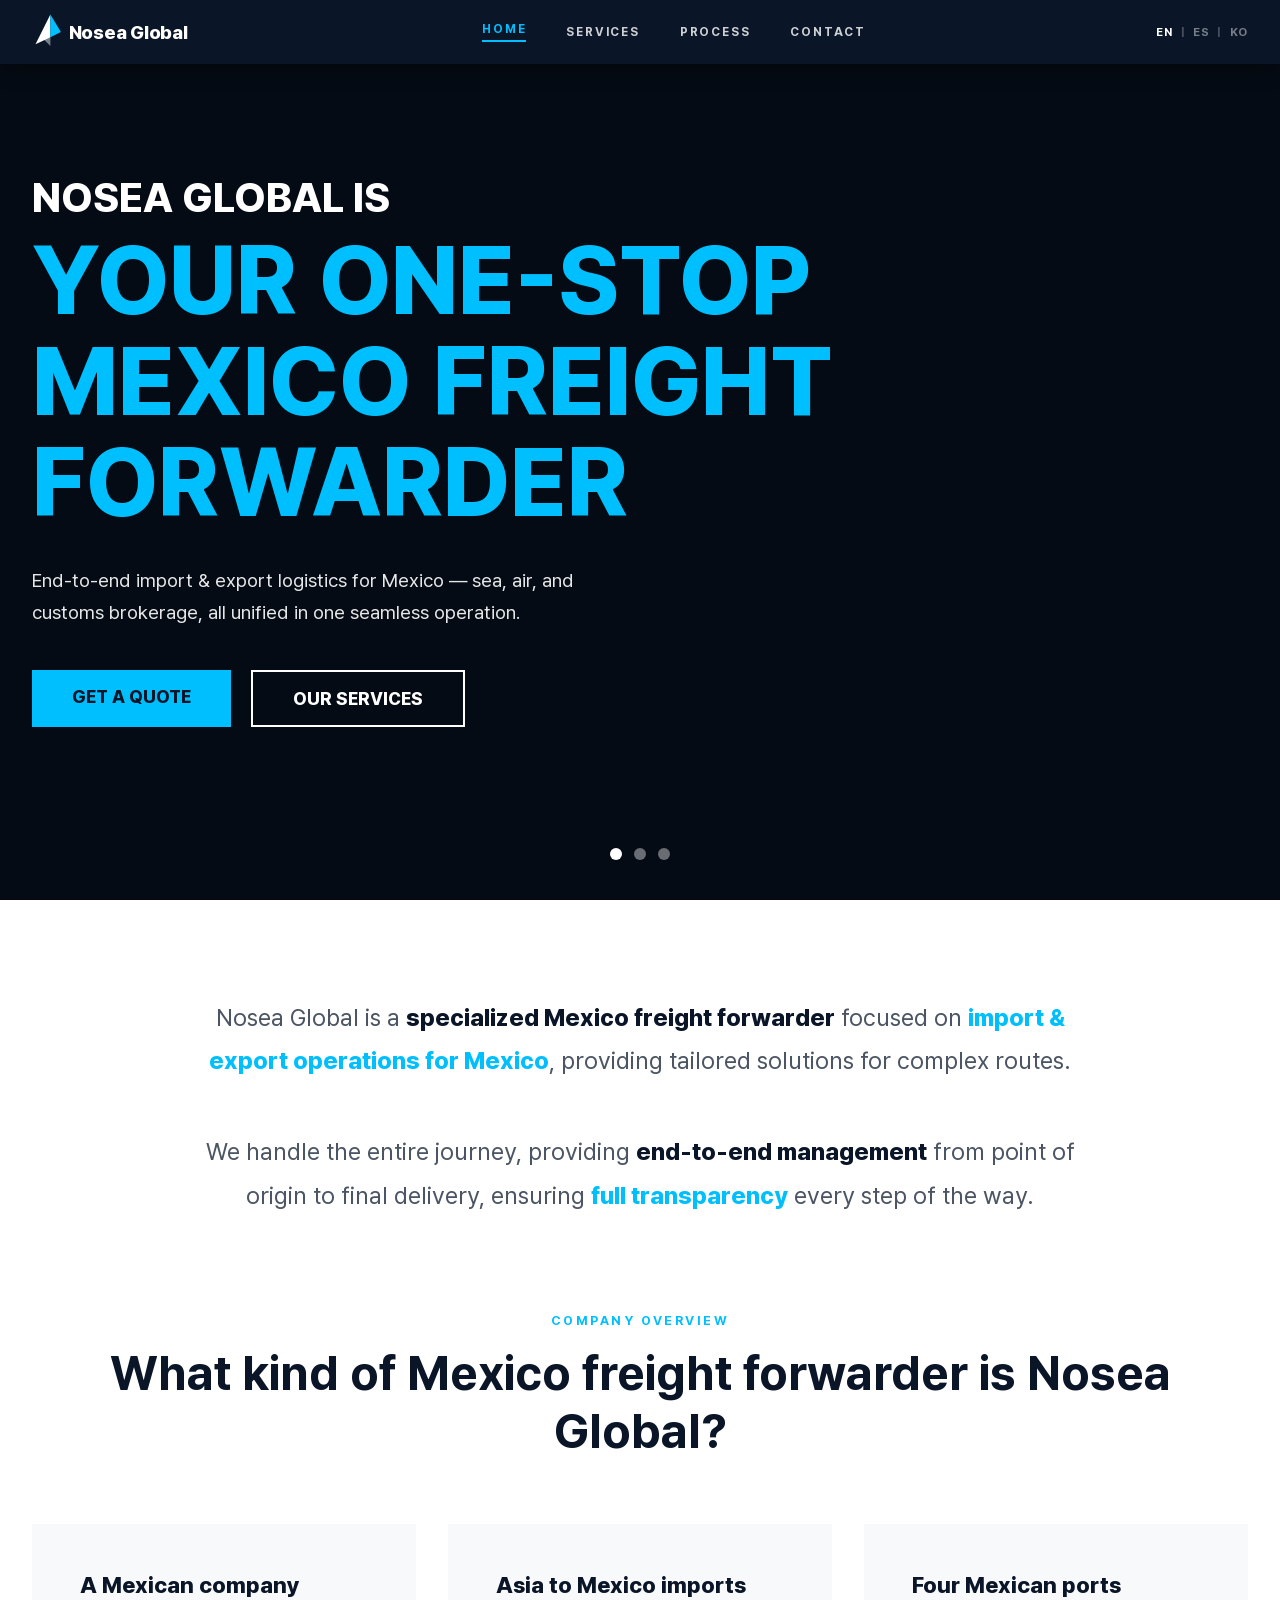
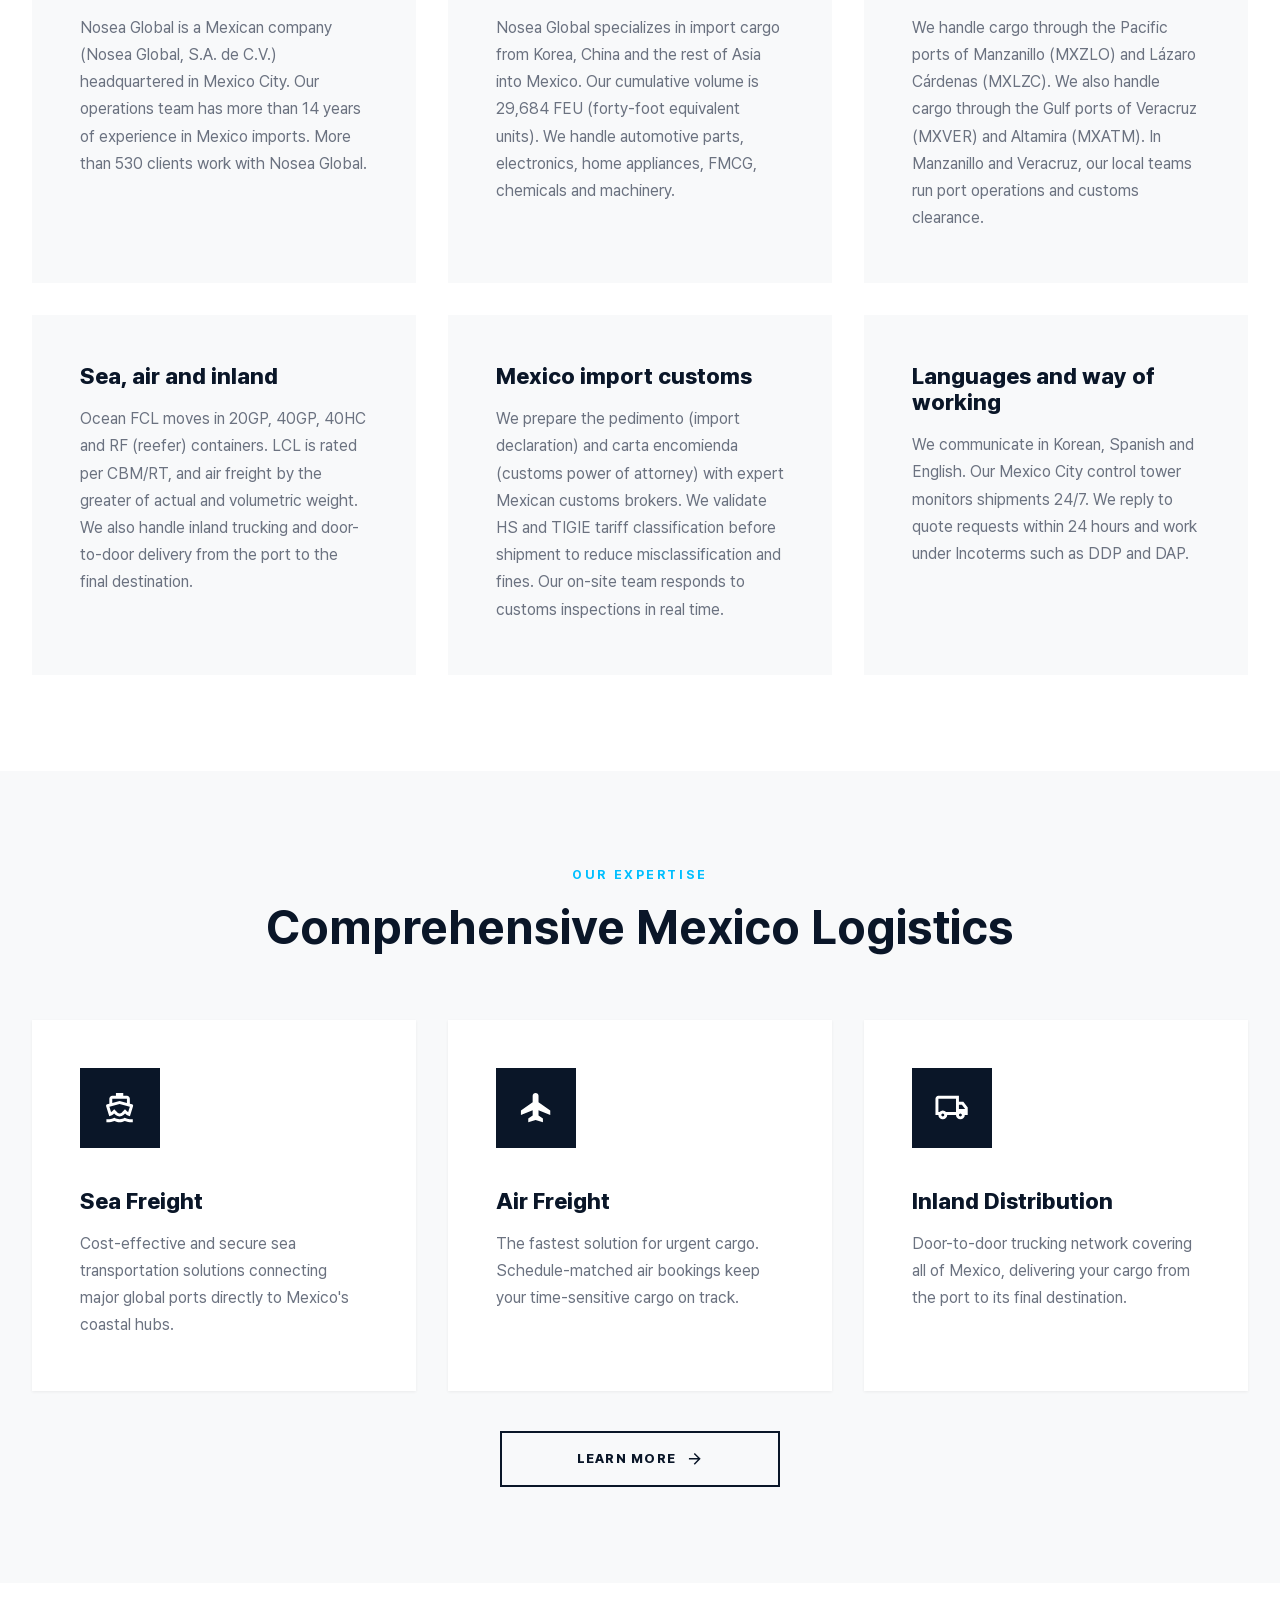
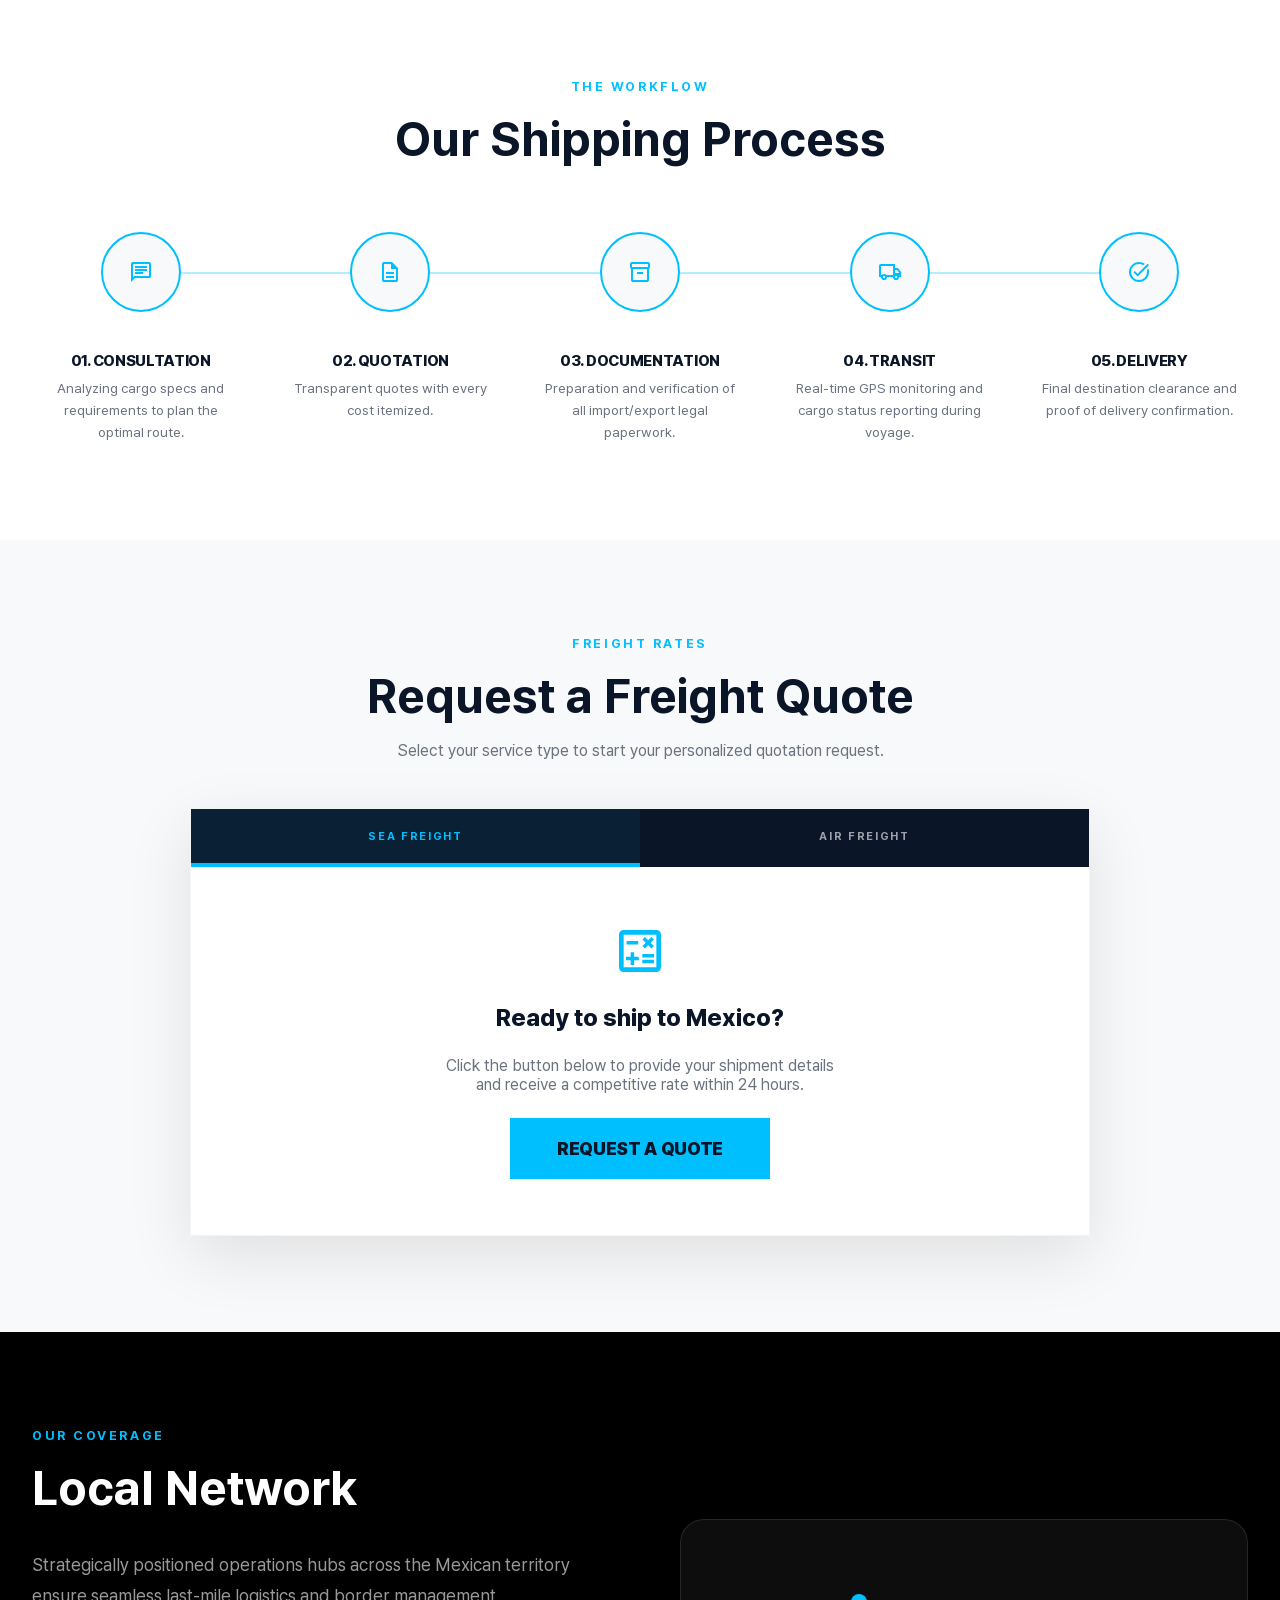
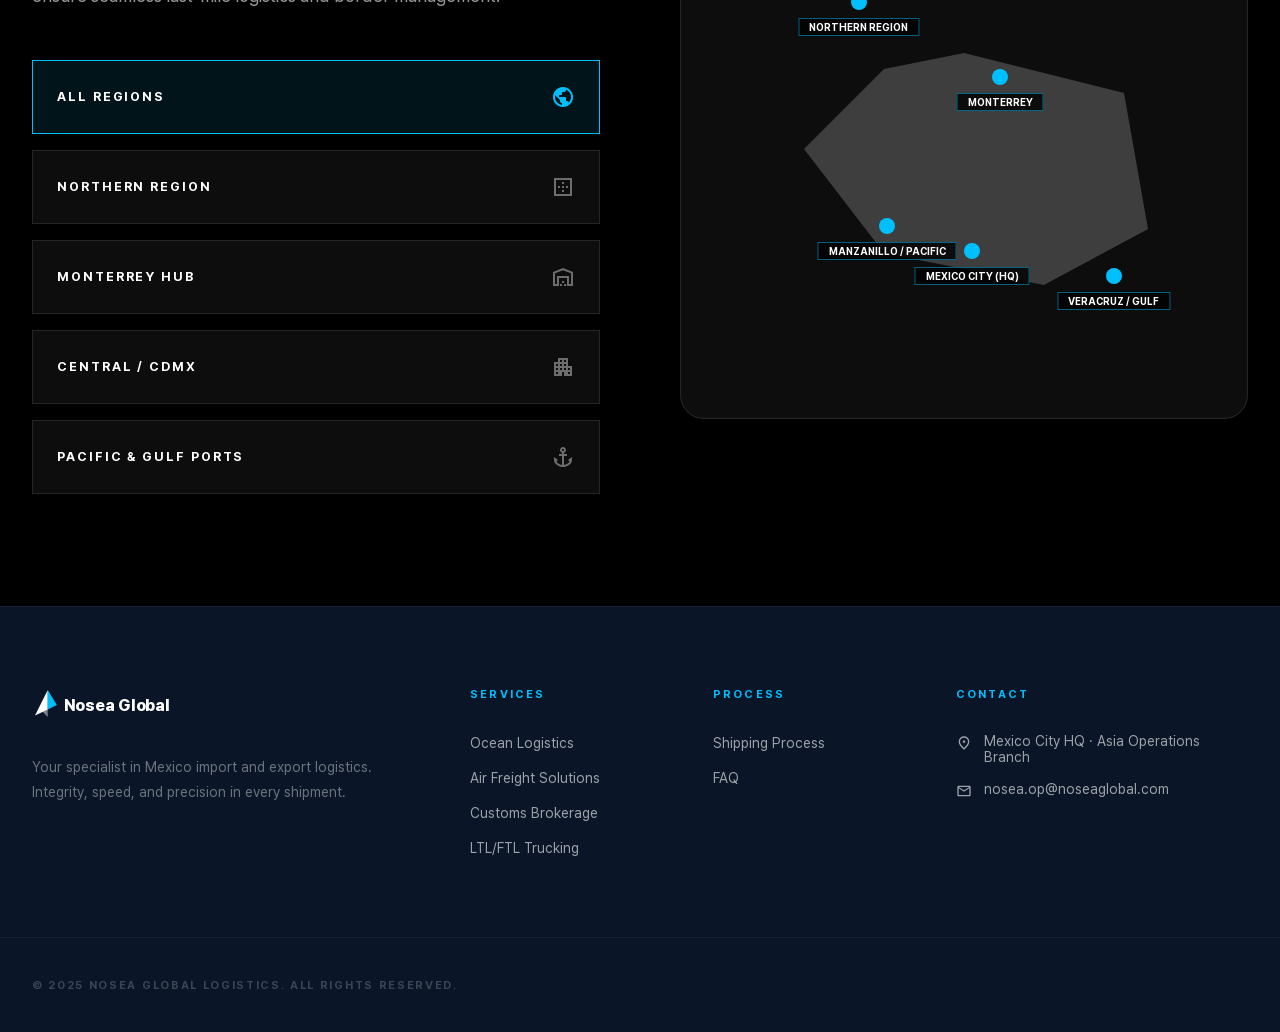
==== commit bd591659: "AU-0007: concrete company facts for search/AI overviews (EN/ES/KO) - index: new "What kind of Mexico" ====
--- a/index.html
+++ b/index.html
@@ -8,9 +8,9 @@
 <link rel="icon" href="/favicon-32x32.png" type="image/png" sizes="32x32"/>
 <link rel="apple-touch-icon" href="/apple-touch-icon.png"/>
 <meta name="naver-site-verification" content="5f0f5389ef95f218d6087afcea6fc0b9b2991e30"/>
-<title>Freight Forwarder Mexico | Mexico Logistics - Nosea Global</title>
-<meta name="description" content="Nosea Global is a Mexico freight forwarder for international shipping between Asia and Mexico: freight forwarding, sea freight, air freight and Mexico customs clearance. Get a fast quote."/>
-<meta name="keywords" content="freight forwarder Mexico, Mexico freight forwarder, freight forwarding Mexico, Mexico freight forwarding, Mexico logistics, logistics company Mexico, international shipping Mexico, international freight Mexico, Mexico customs clearance, sea freight to Mexico"/>
+<title>Freight Forwarder Mexico | Asia to Mexico Sea &amp; Air Imports, Customs &amp; Trucking - Nosea Global</title>
+<meta name="description" content="Nosea Global is a Mexico City-based freight forwarder for Asia-to-Mexico imports: FCL/LCL sea freight and air freight via Manzanillo, Lázaro Cárdenas, Veracruz and Altamira, Mexico customs clearance (pedimento), inland trucking and door-to-door. Quotes within 24 hours."/>
+<meta name="keywords" content="freight forwarder Mexico, Mexico freight forwarder, freight forwarding Mexico, Mexico freight forwarding, Mexico logistics, logistics company Mexico, international shipping Mexico, international freight Mexico, Mexico customs clearance, sea freight to Mexico, freight forwarder Manzanillo, Lázaro Cárdenas freight forwarder, Asia to Mexico shipping, Mexico import customs, pedimento, door-to-door Mexico"/>
 <link rel="alternate" hreflang="en" href="https://noseaglobal.com/"/>
 <link rel="alternate" hreflang="es" href="https://noseaglobal.com/index-es.html"/>
 <link rel="alternate" hreflang="ko" href="https://noseaglobal.com/index-ko.html"/>
@@ -19,8 +19,8 @@
 <meta property="og:type" content="website"/>
 <meta property="og:site_name" content="Nosea Global"/>
 <meta property="og:locale" content="en_US"/>
-<meta property="og:title" content="Freight Forwarder Mexico | Mexico Logistics - Nosea Global"/>
-<meta property="og:description" content="Nosea Global is a Mexico freight forwarder for international shipping between Asia and Mexico: freight forwarding, sea freight, air freight and Mexico customs clearance. Get a fast quote."/>
+<meta property="og:title" content="Freight Forwarder Mexico | Asia to Mexico Sea &amp; Air Imports, Customs &amp; Trucking - Nosea Global"/>
+<meta property="og:description" content="Mexico City-based freight forwarder for Asia-to-Mexico imports: FCL/LCL, air freight, Mexico customs clearance, inland trucking and door-to-door. Quotes within 24 hours."/>
 <meta property="og:url" content="https://noseaglobal.com/"/>
 <meta property="og:image" content="https://images.unsplash.com/photo-1578575437130-527eed3abbec?w=1200&q=85&auto=format&fit=crop"/>
 <meta property="og:image:width" content="1200"/>
@@ -35,9 +35,11 @@
    "@type": "Organization",
    "@id": "https://noseaglobal.com/#organization",
    "name": "Nosea Global",
+   "legalName": "Nosea Global, S.A. de C.V.",
    "alternateName": [
-    "Nosea Global Logistics",
-    "노세아글로벌"
+    "노세아글로벌",
+    "노세아 글로벌",
+    "Nosea Global Logistics"
    ],
    "url": "https://noseaglobal.com/",
    "logo": {
@@ -49,20 +51,135 @@
     "height": 512
    },
    "email": "nosea.op@noseaglobal.com",
-   "description": "Mexico freight forwarder providing sea freight, air freight, Mexico customs clearance and inland logistics between Asia and Mexico.",
+   "description": "Nosea Global (Nosea Global, S.A. de C.V.) is a Mexico City-based freight forwarder specializing in imports from Asia to Mexico. It provides FCL and LCL sea freight, air freight, Mexico import customs clearance, inland trucking and door-to-door delivery in Korean, Spanish and English.",
    "areaServed": [
     {
      "@type": "Country",
      "name": "Mexico"
+    },
+    {
+     "@type": "Country",
+     "name": "South Korea"
+    },
+    {
+     "@type": "Country",
+     "name": "China"
     }
    ],
    "knowsAbout": [
     "Freight forwarding",
+    "Asia to Mexico imports",
     "Sea freight",
+    "FCL ocean freight",
+    "LCL ocean freight",
     "Air freight",
     "Customs brokerage",
-    "Inland transportation"
+    "Mexico import customs clearance",
+    "Pedimento",
+    "TIGIE tariff classification",
+    "Inland transportation",
+    "Door-to-door delivery",
+    "Incoterms DDP and DAP",
+    "Port of Manzanillo",
+    "Port of Lázaro Cárdenas",
+    "Port of Veracruz",
+    "Port of Altamira"
    ],
+   "address": {
+    "@type": "PostalAddress",
+    "addressLocality": "Ciudad de México",
+    "addressCountry": "MX"
+   },
+   "hasOfferCatalog": {
+    "@type": "OfferCatalog",
+    "name": "Nosea Global services",
+    "itemListElement": [
+     {
+      "@type": "Offer",
+      "itemOffered": {
+       "@type": "Service",
+       "name": "Ocean freight FCL (20GP, 40GP, 40HC, RF)",
+       "provider": {
+        "@id": "https://noseaglobal.com/#organization"
+       },
+       "areaServed": {
+        "@type": "Country",
+        "name": "Mexico"
+       }
+      }
+     },
+     {
+      "@type": "Offer",
+      "itemOffered": {
+       "@type": "Service",
+       "name": "Ocean freight LCL (CBM/RT)",
+       "provider": {
+        "@id": "https://noseaglobal.com/#organization"
+       },
+       "areaServed": {
+        "@type": "Country",
+        "name": "Mexico"
+       }
+      }
+     },
+     {
+      "@type": "Offer",
+      "itemOffered": {
+       "@type": "Service",
+       "name": "Air freight",
+       "provider": {
+        "@id": "https://noseaglobal.com/#organization"
+       },
+       "areaServed": {
+        "@type": "Country",
+        "name": "Mexico"
+       }
+      }
+     },
+     {
+      "@type": "Offer",
+      "itemOffered": {
+       "@type": "Service",
+       "name": "Mexico import customs clearance",
+       "provider": {
+        "@id": "https://noseaglobal.com/#organization"
+       },
+       "areaServed": {
+        "@type": "Country",
+        "name": "Mexico"
+       }
+      }
+     },
+     {
+      "@type": "Offer",
+      "itemOffered": {
+       "@type": "Service",
+       "name": "Inland trucking in Mexico",
+       "provider": {
+        "@id": "https://noseaglobal.com/#organization"
+       },
+       "areaServed": {
+        "@type": "Country",
+        "name": "Mexico"
+       }
+      }
+     },
+     {
+      "@type": "Offer",
+      "itemOffered": {
+       "@type": "Service",
+       "name": "Door-to-door delivery",
+       "provider": {
+        "@id": "https://noseaglobal.com/#organization"
+       },
+       "areaServed": {
+        "@type": "Country",
+        "name": "Mexico"
+       }
+      }
+     }
+    ]
+   },
    "contactPoint": {
     "@type": "ContactPoint",
     "contactType": "customer service",
@@ -91,8 +208,8 @@
    "@type": "WebPage",
    "@id": "https://noseaglobal.com/#webpage",
    "url": "https://noseaglobal.com/",
-   "name": "Freight Forwarder Mexico | Mexico Logistics - Nosea Global",
-   "description": "Nosea Global is a Mexico freight forwarder for international shipping between Asia and Mexico: freight forwarding, sea freight, air freight and Mexico customs clearance. Get a fast quote.",
+   "name": "Freight Forwarder Mexico | Asia to Mexico Sea & Air Imports, Customs & Trucking - Nosea Global",
+   "description": "Nosea Global is a Mexico City-based freight forwarder for Asia-to-Mexico imports: FCL/LCL sea freight and air freight via Manzanillo, Lázaro Cárdenas, Veracruz and Altamira, Mexico customs clearance (pedimento), inland trucking and door-to-door. Quotes within 24 hours.",
    "inLanguage": "en",
    "isPartOf": {
     "@id": "https://noseaglobal.com/#website"
@@ -451,6 +568,7 @@
   .footer-bottom{padding:1.25rem 1rem;}
 }
 </style>
+<style id="about-facts">#about{padding:0 2rem 6rem;background:#fff;}#about .cards-grid{grid-template-columns:repeat(3,1fr);}#about .card{background:var(--surface);box-shadow:none;cursor:default;}#about .card:hover{transform:none;box-shadow:none;}@media(max-width:1024px){#about .cards-grid{grid-template-columns:repeat(2,1fr);}}@media(max-width:768px){#about{padding:0 1.25rem 3.5rem;}#about .cards-grid{grid-template-columns:1fr;}}@media(max-width:480px){#about{padding:0 1rem 3rem;}}</style>
 <!-- Google tag (gtag.js) - GA4 -->
 <script async src="https://www.googletagmanager.com/gtag/js?id=G-B38WF4MDHT"></script>
 <script>
@@ -550,6 +668,41 @@
   </div>
 </section>
 
+<section id="about">
+  <div class="container">
+    <div class="section-header fade-up">
+      <span class="section-label">Company overview</span>
+      <h2 class="section-title">What kind of Mexico freight forwarder is Nosea Global?</h2>
+    </div>
+    <div class="cards-grid">
+      <div class="card fade-up">
+        <h3>A Mexican company</h3>
+        <p>Nosea Global is a Mexican company (Nosea Global, S.A. de C.V.) headquartered in Mexico City. Our operations team has more than 14 years of experience in Mexico imports. More than 530 clients work with Nosea Global.</p>
+      </div>
+      <div class="card fade-up" style="transition-delay:100ms">
+        <h3>Asia to Mexico imports</h3>
+        <p>Nosea Global specializes in import cargo from Korea, China and the rest of Asia into Mexico. Our cumulative volume is 29,684 FEU (forty-foot equivalent units). We handle automotive parts, electronics, home appliances, FMCG, chemicals and machinery.</p>
+      </div>
+      <div class="card fade-up" style="transition-delay:200ms">
+        <h3>Four Mexican ports</h3>
+        <p>We handle cargo through the Pacific ports of Manzanillo (MXZLO) and Lázaro Cárdenas (MXLZC). We also handle cargo through the Gulf ports of Veracruz (MXVER) and Altamira (MXATM). In Manzanillo and Veracruz, our local teams run port operations and customs clearance.</p>
+      </div>
+      <div class="card fade-up">
+        <h3>Sea, air and inland</h3>
+        <p>Ocean FCL moves in 20GP, 40GP, 40HC and RF (reefer) containers. LCL is rated per CBM/RT, and air freight by the greater of actual and volumetric weight. We also handle inland trucking and door-to-door delivery from the port to the final destination.</p>
+      </div>
+      <div class="card fade-up" style="transition-delay:100ms">
+        <h3>Mexico import customs</h3>
+        <p>We prepare the pedimento (import declaration) and carta encomienda (customs power of attorney) with expert Mexican customs brokers. We validate HS and TIGIE tariff classification before shipment to reduce misclassification and fines. Our on-site team responds to customs inspections in real time.</p>
+      </div>
+      <div class="card fade-up" style="transition-delay:200ms">
+        <h3>Languages and way of working</h3>
+        <p>We communicate in Korean, Spanish and English. Our Mexico City control tower monitors shipments 24/7. We reply to quote requests within 24 hours and work under Incoterms such as DDP and DAP.</p>
+      </div>
+    </div>
+  </div>
+</section>
+
 <section id="services">
   <div class="container">
     <div class="section-header fade-up">
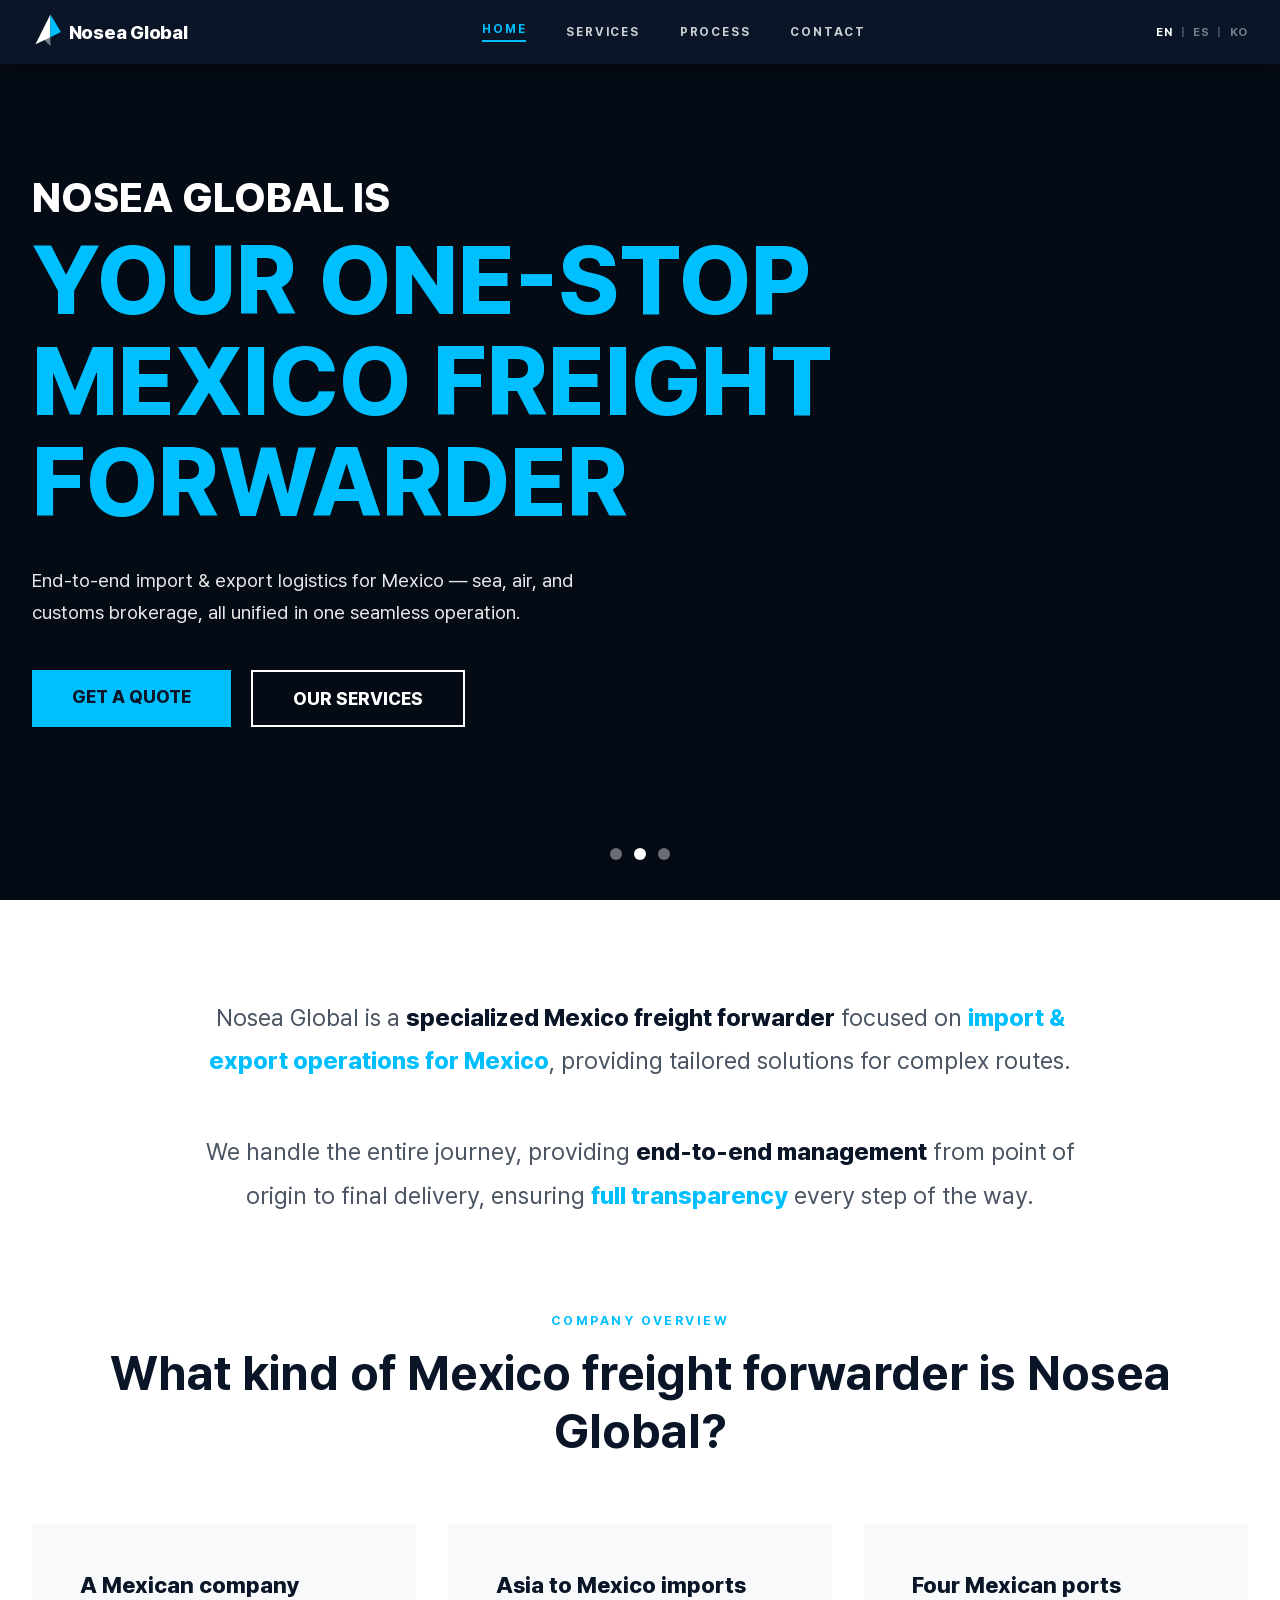
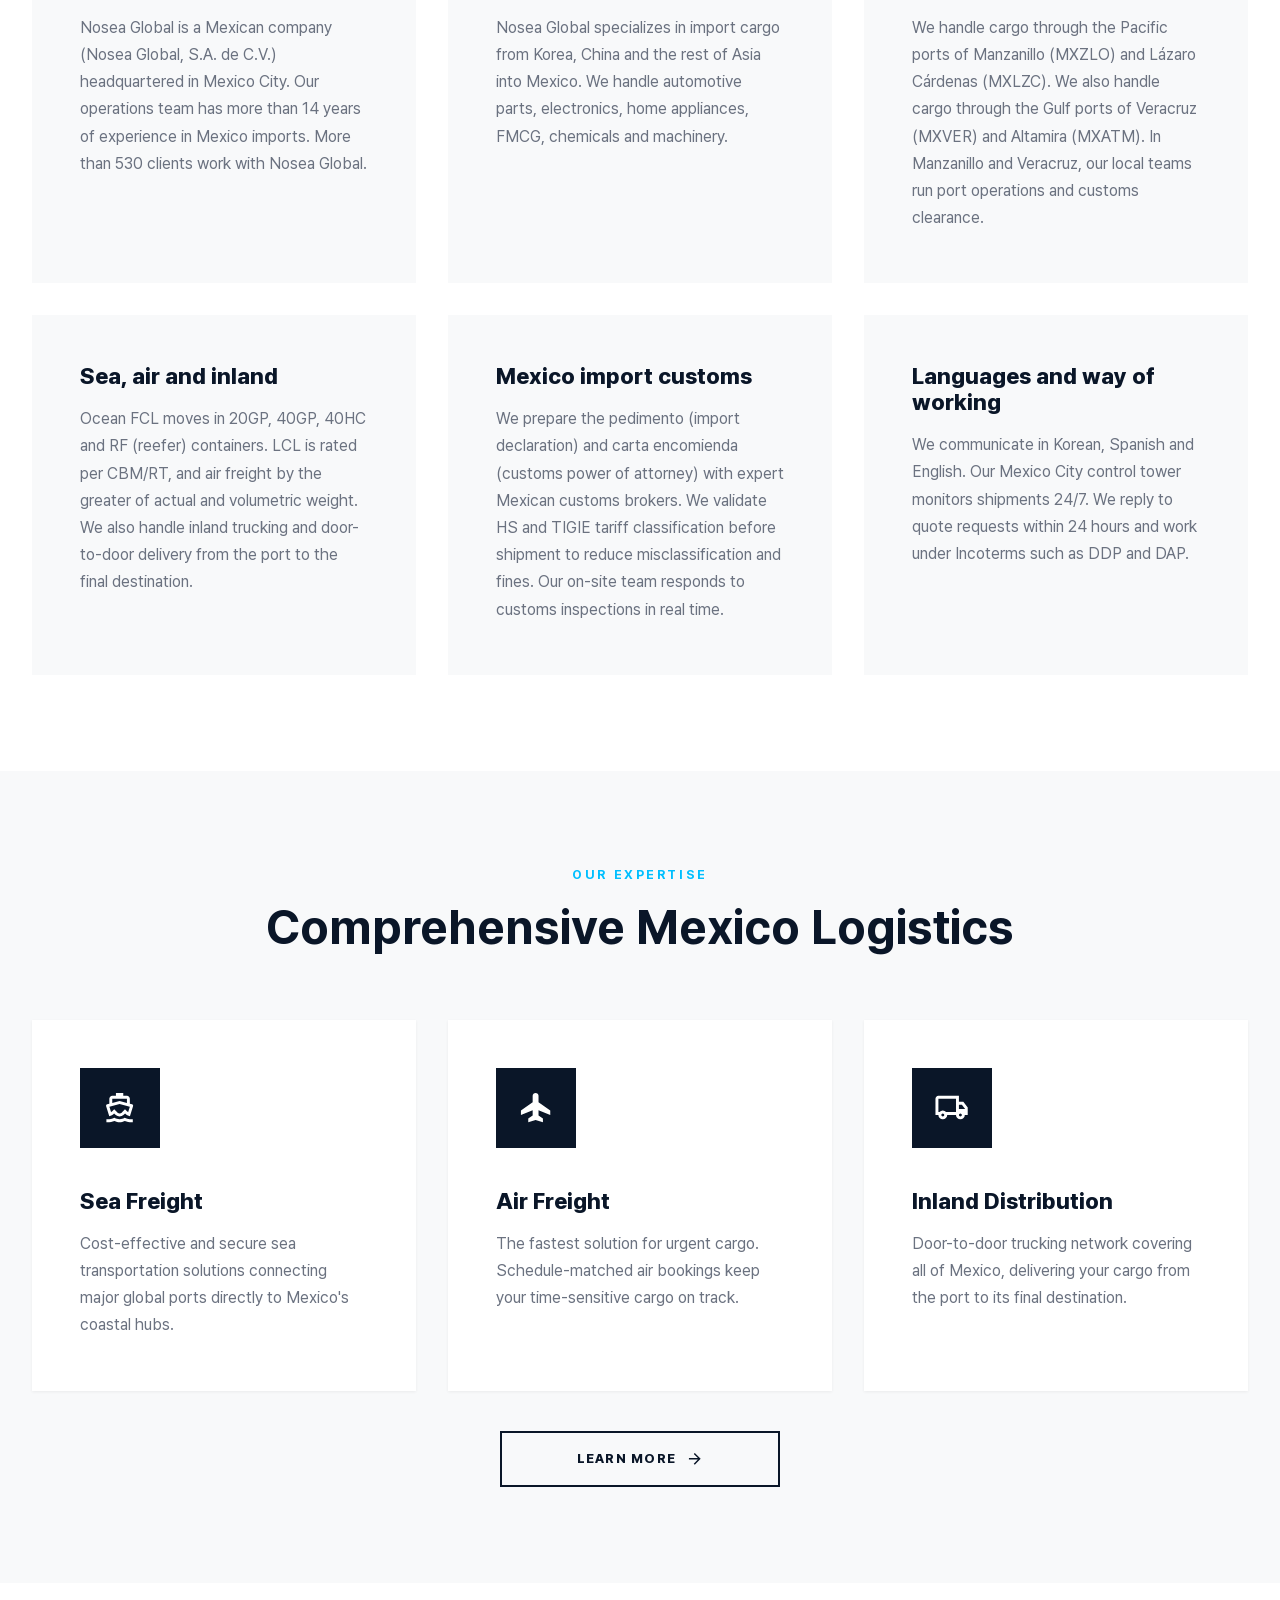
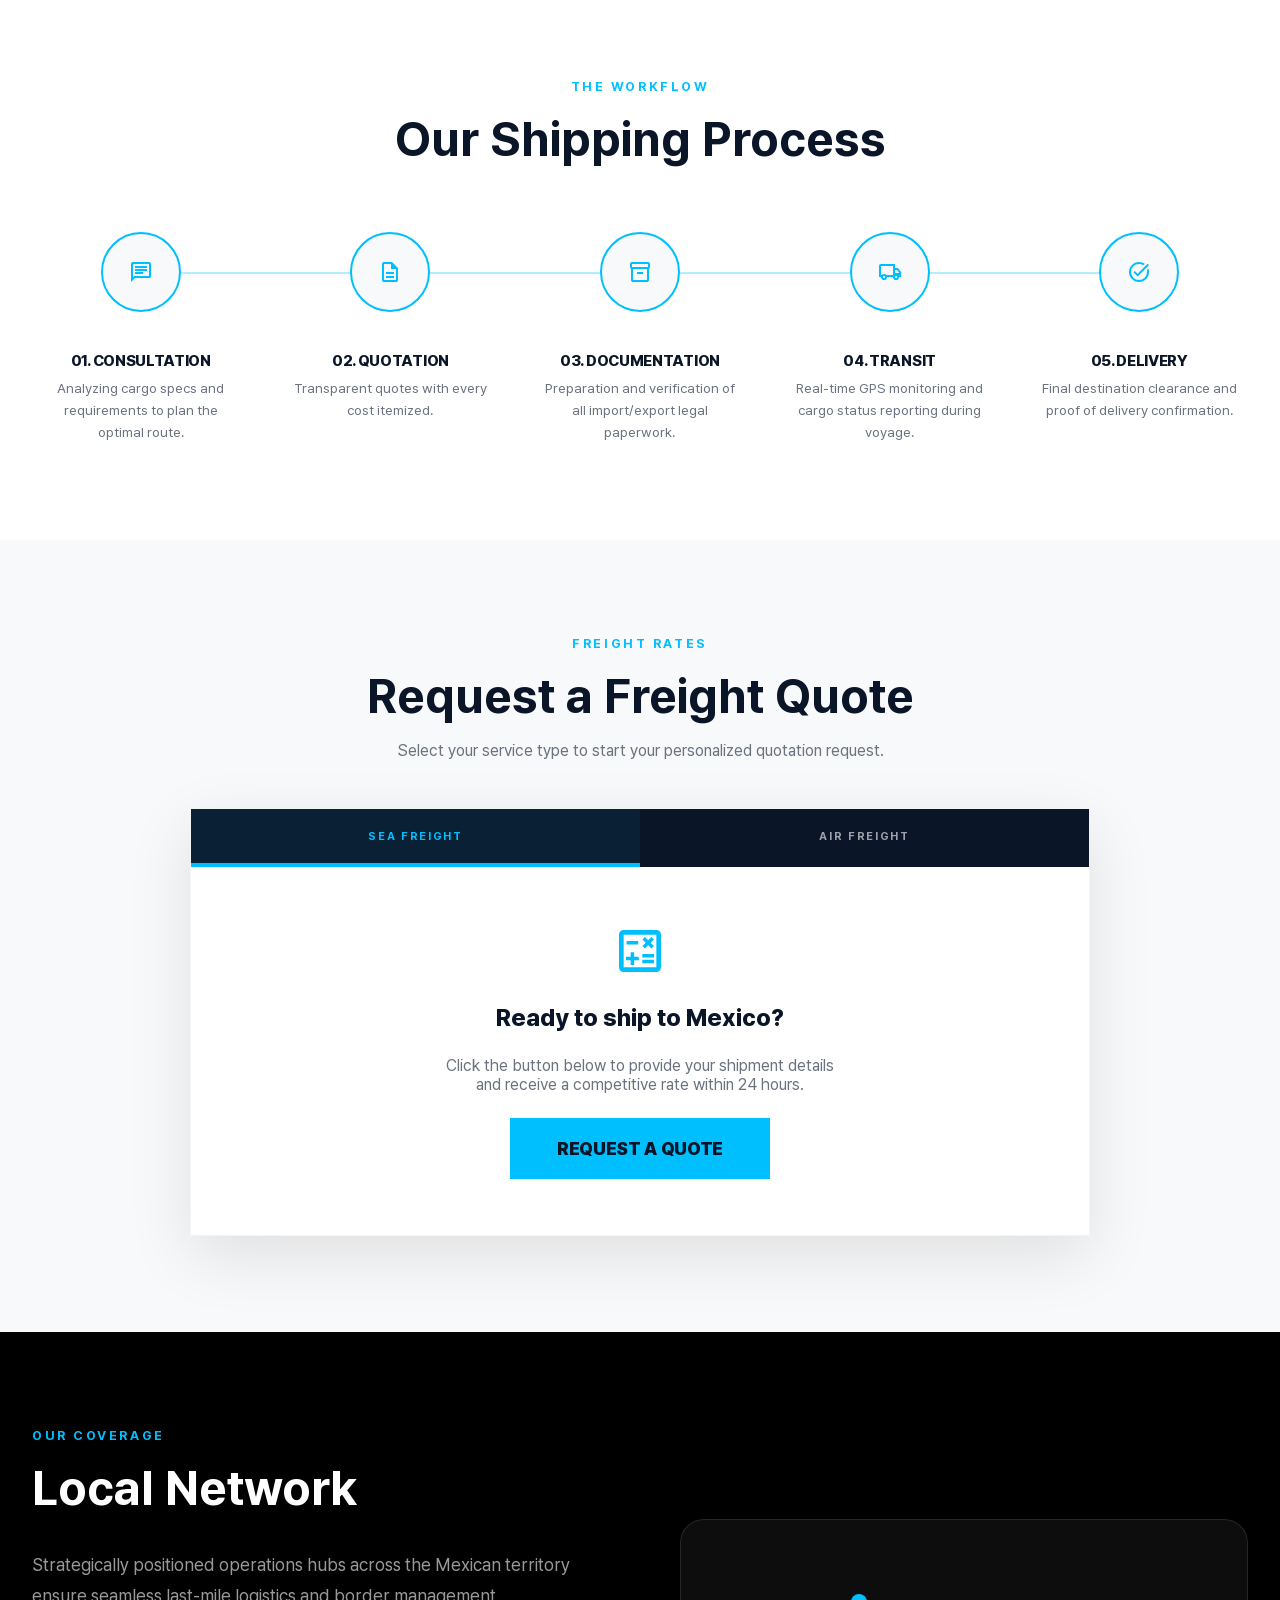
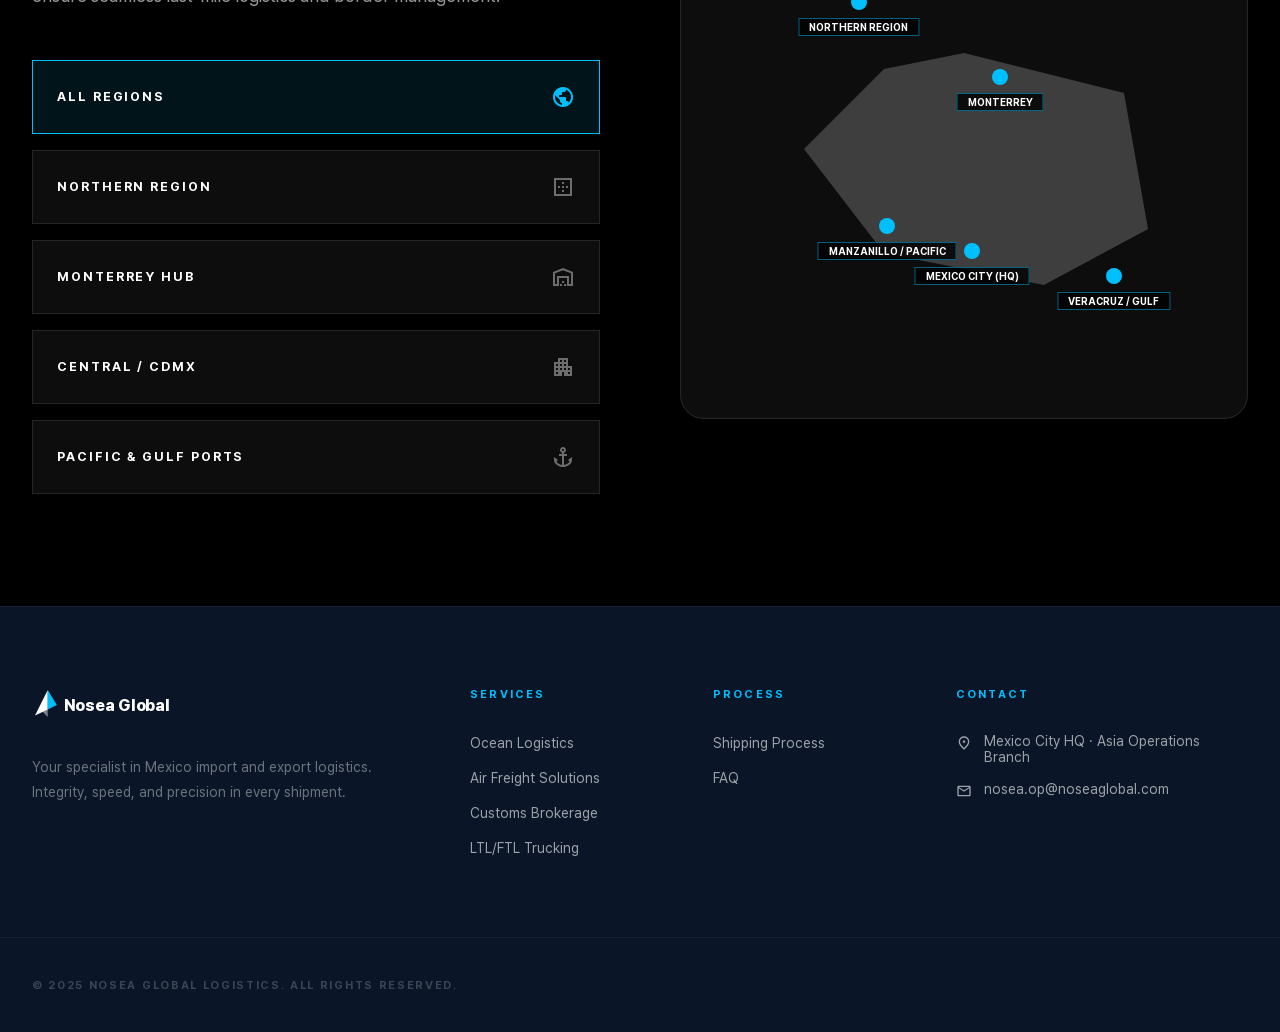
==== commit 9832cc9f: "AU-0007: drop cumulative FEU volume; add 14+ years and 530+ clients to Organization description Co-A" ====
--- a/index.html
+++ b/index.html
@@ -51,7 +51,7 @@
     "height": 512
    },
    "email": "nosea.op@noseaglobal.com",
-   "description": "Nosea Global (Nosea Global, S.A. de C.V.) is a Mexico City-based freight forwarder specializing in imports from Asia to Mexico. It provides FCL and LCL sea freight, air freight, Mexico import customs clearance, inland trucking and door-to-door delivery in Korean, Spanish and English.",
+   "description": "Nosea Global (Nosea Global, S.A. de C.V.) is a Mexico City-based freight forwarder specializing in imports from Asia to Mexico. It provides FCL and LCL sea freight, air freight, Mexico import customs clearance, inland trucking and door-to-door delivery in Korean, Spanish and English. Its operations team has more than 14 years of experience in Mexico imports and serves more than 530 clients.",
    "areaServed": [
     {
      "@type": "Country",
@@ -681,7 +681,7 @@
       </div>
       <div class="card fade-up" style="transition-delay:100ms">
         <h3>Asia to Mexico imports</h3>
-        <p>Nosea Global specializes in import cargo from Korea, China and the rest of Asia into Mexico. Our cumulative volume is 29,684 FEU (forty-foot equivalent units). We handle automotive parts, electronics, home appliances, FMCG, chemicals and machinery.</p>
+        <p>Nosea Global specializes in import cargo from Korea, China and the rest of Asia into Mexico. We handle automotive parts, electronics, home appliances, FMCG, chemicals and machinery.</p>
       </div>
       <div class="card fade-up" style="transition-delay:200ms">
         <h3>Four Mexican ports</h3>
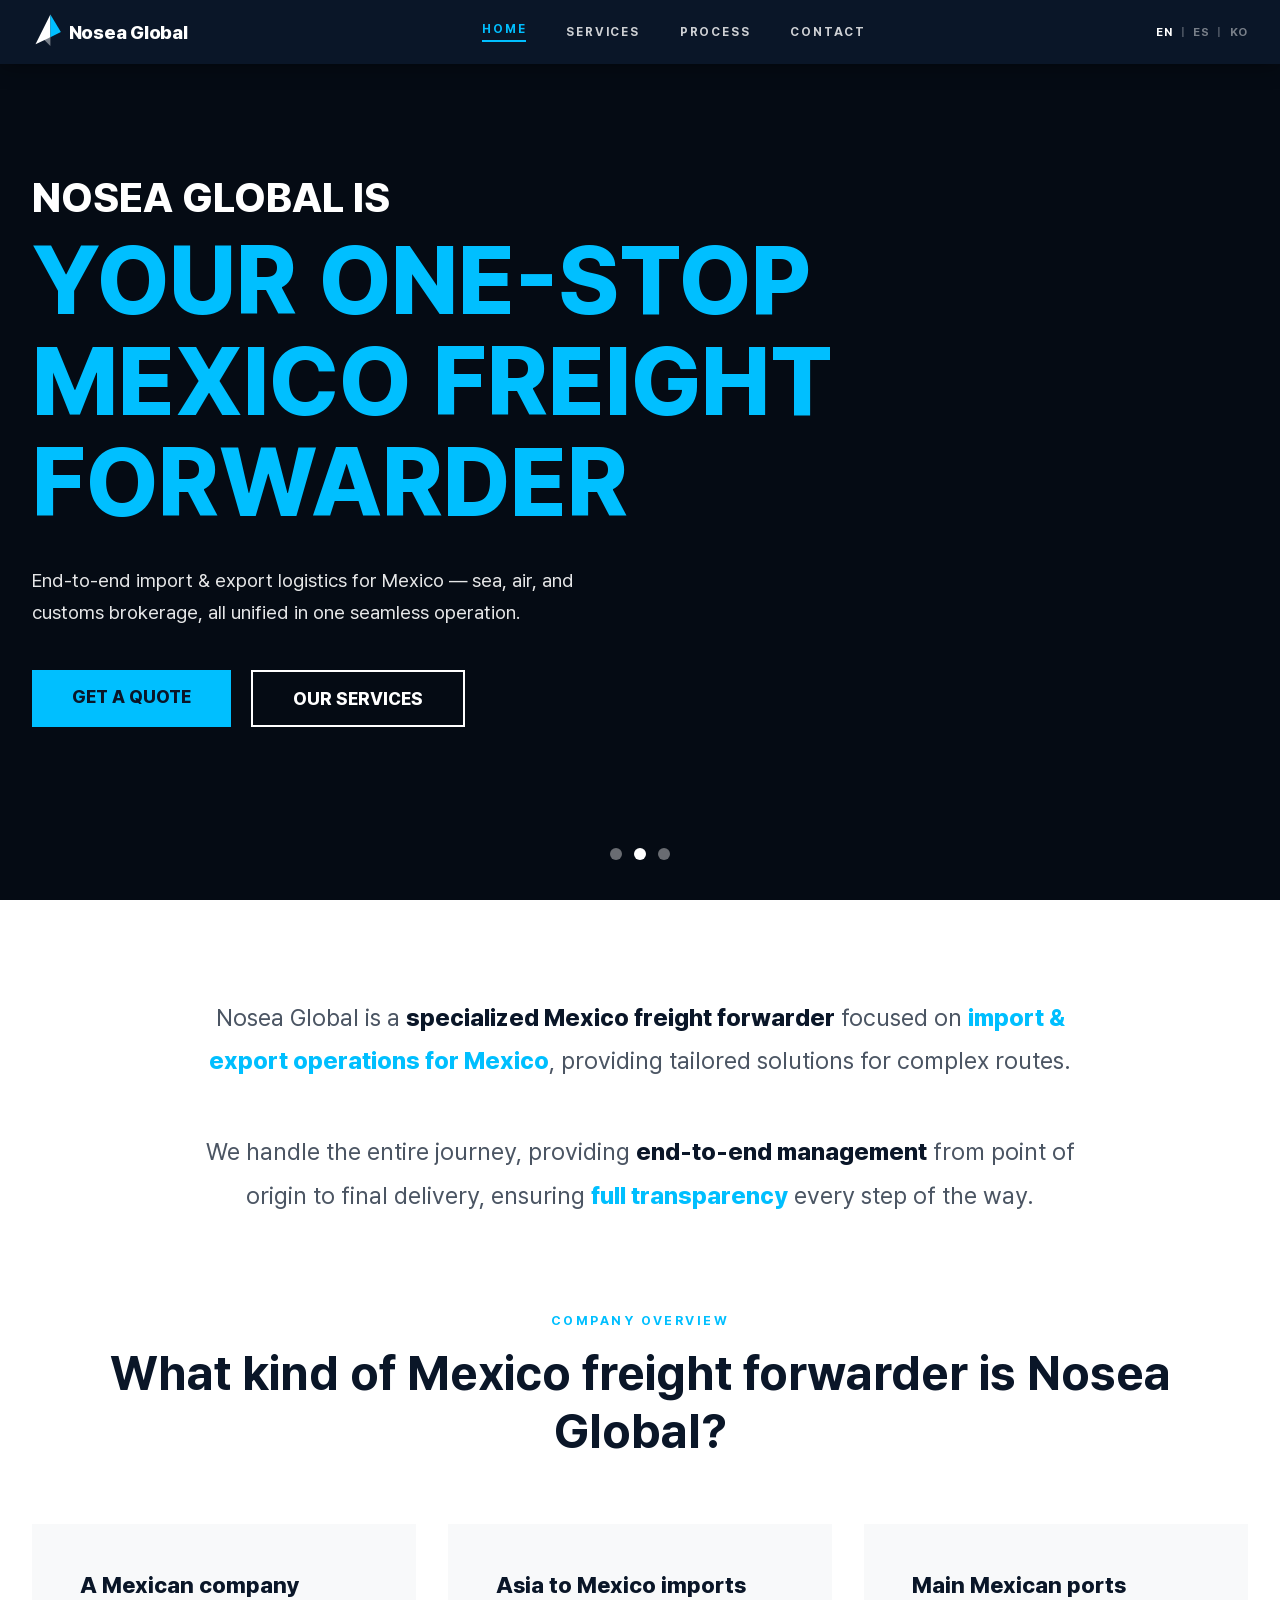
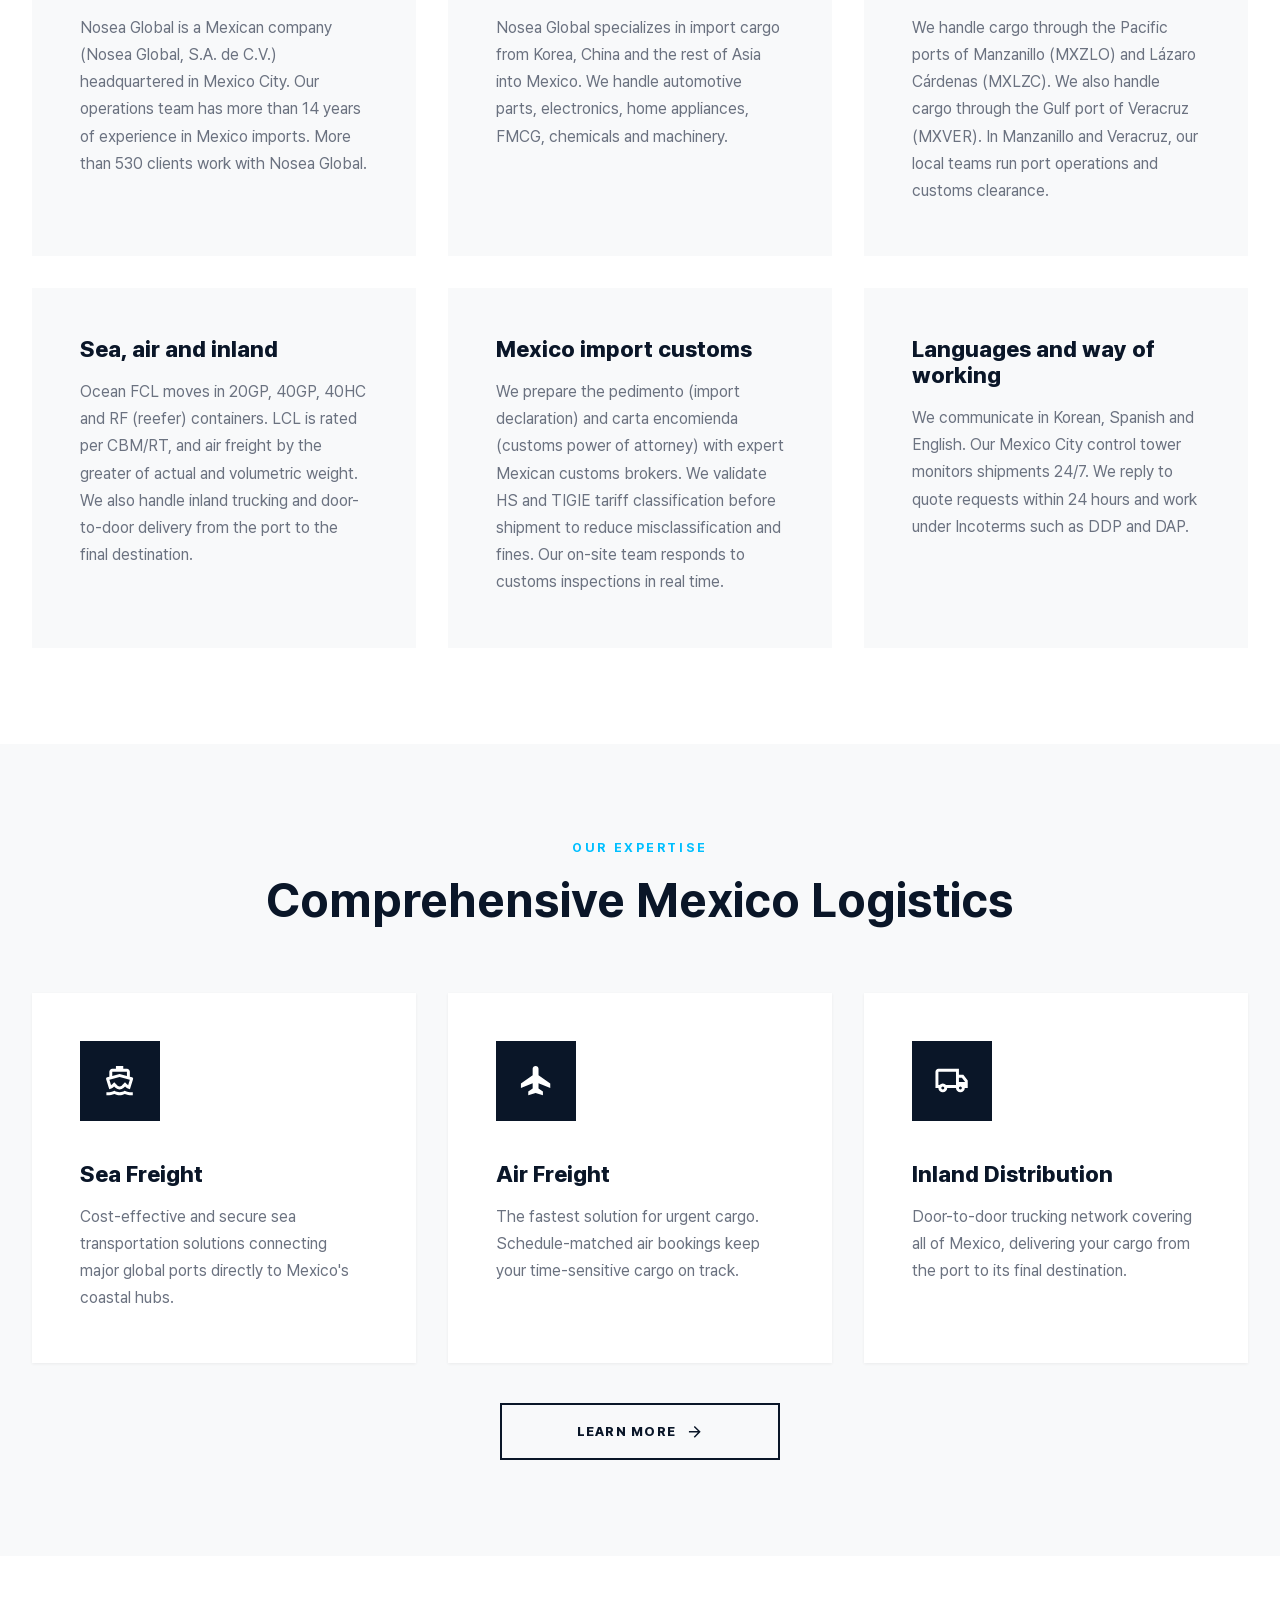
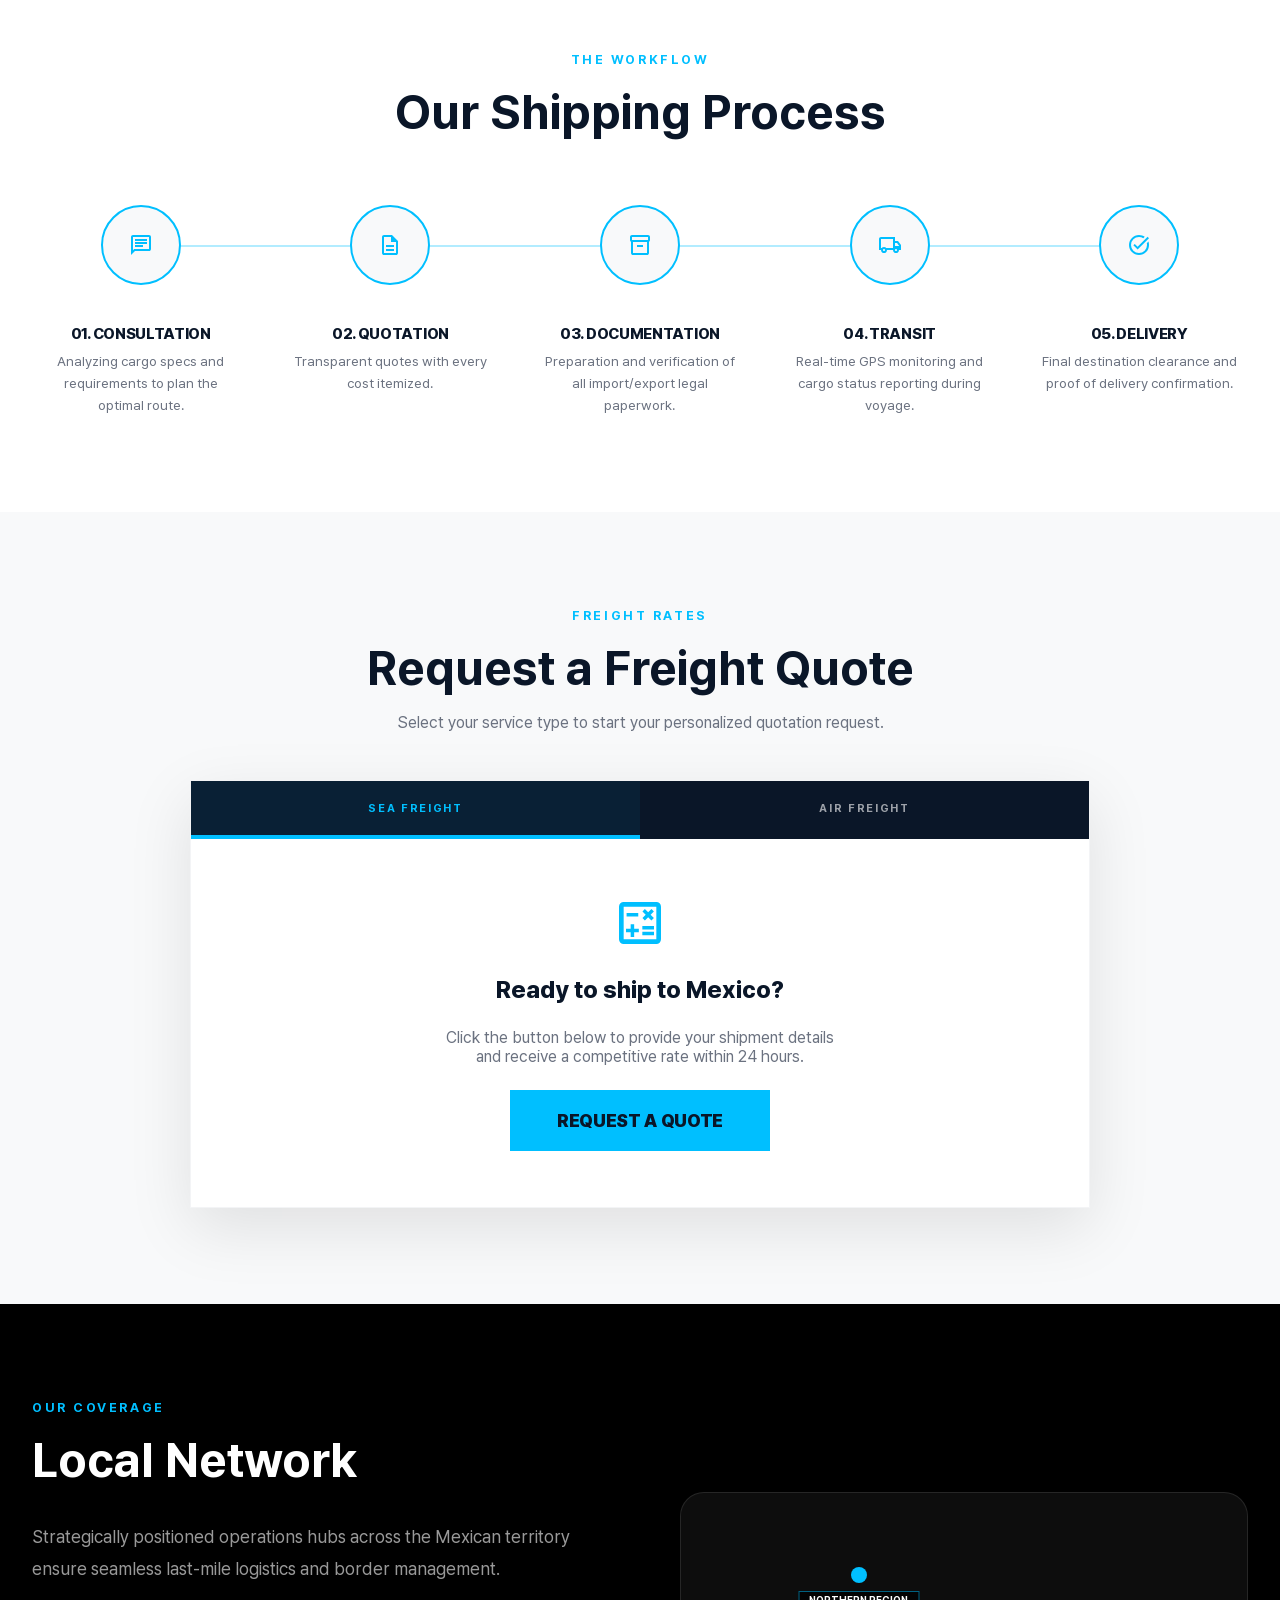
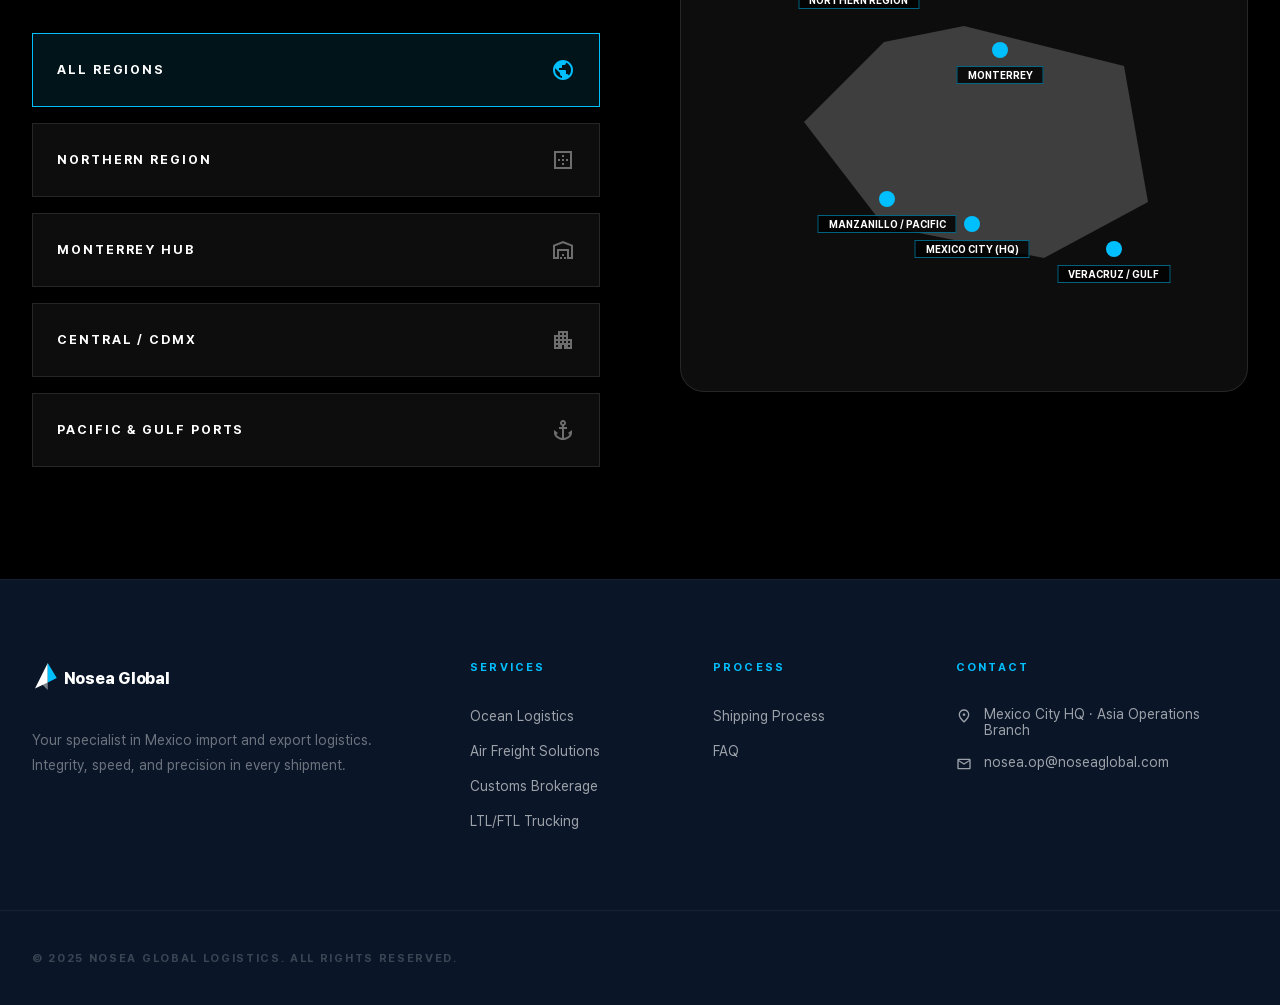
==== commit b3129224: "AU-0007: remove Altamira from company facts (not confirmed) Co-Authored-By: Claude Opus 5.5 <noreply" ====
--- a/index.html
+++ b/index.html
@@ -9,7 +9,7 @@
 <link rel="apple-touch-icon" href="/apple-touch-icon.png"/>
 <meta name="naver-site-verification" content="5f0f5389ef95f218d6087afcea6fc0b9b2991e30"/>
 <title>Freight Forwarder Mexico | Asia to Mexico Sea &amp; Air Imports, Customs &amp; Trucking - Nosea Global</title>
-<meta name="description" content="Nosea Global is a Mexico City-based freight forwarder for Asia-to-Mexico imports: FCL/LCL sea freight and air freight via Manzanillo, Lázaro Cárdenas, Veracruz and Altamira, Mexico customs clearance (pedimento), inland trucking and door-to-door. Quotes within 24 hours."/>
+<meta name="description" content="Nosea Global is a Mexico City-based freight forwarder for Asia-to-Mexico imports: FCL/LCL sea freight and air freight via Manzanillo, Lázaro Cárdenas and Veracruz, Mexico customs clearance (pedimento), inland trucking and door-to-door. Quotes within 24 hours."/>
 <meta name="keywords" content="freight forwarder Mexico, Mexico freight forwarder, freight forwarding Mexico, Mexico freight forwarding, Mexico logistics, logistics company Mexico, international shipping Mexico, international freight Mexico, Mexico customs clearance, sea freight to Mexico, freight forwarder Manzanillo, Lázaro Cárdenas freight forwarder, Asia to Mexico shipping, Mexico import customs, pedimento, door-to-door Mexico"/>
 <link rel="alternate" hreflang="en" href="https://noseaglobal.com/"/>
 <link rel="alternate" hreflang="es" href="https://noseaglobal.com/index-es.html"/>
@@ -82,8 +82,7 @@
     "Incoterms DDP and DAP",
     "Port of Manzanillo",
     "Port of Lázaro Cárdenas",
-    "Port of Veracruz",
-    "Port of Altamira"
+    "Port of Veracruz"
    ],
    "address": {
     "@type": "PostalAddress",
@@ -209,7 +208,7 @@
    "@id": "https://noseaglobal.com/#webpage",
    "url": "https://noseaglobal.com/",
    "name": "Freight Forwarder Mexico | Asia to Mexico Sea & Air Imports, Customs & Trucking - Nosea Global",
-   "description": "Nosea Global is a Mexico City-based freight forwarder for Asia-to-Mexico imports: FCL/LCL sea freight and air freight via Manzanillo, Lázaro Cárdenas, Veracruz and Altamira, Mexico customs clearance (pedimento), inland trucking and door-to-door. Quotes within 24 hours.",
+   "description": "Nosea Global is a Mexico City-based freight forwarder for Asia-to-Mexico imports: FCL/LCL sea freight and air freight via Manzanillo, Lázaro Cárdenas and Veracruz, Mexico customs clearance (pedimento), inland trucking and door-to-door. Quotes within 24 hours.",
    "inLanguage": "en",
    "isPartOf": {
     "@id": "https://noseaglobal.com/#website"
@@ -684,8 +683,8 @@
         <p>Nosea Global specializes in import cargo from Korea, China and the rest of Asia into Mexico. We handle automotive parts, electronics, home appliances, FMCG, chemicals and machinery.</p>
       </div>
       <div class="card fade-up" style="transition-delay:200ms">
-        <h3>Four Mexican ports</h3>
-        <p>We handle cargo through the Pacific ports of Manzanillo (MXZLO) and Lázaro Cárdenas (MXLZC). We also handle cargo through the Gulf ports of Veracruz (MXVER) and Altamira (MXATM). In Manzanillo and Veracruz, our local teams run port operations and customs clearance.</p>
+        <h3>Main Mexican ports</h3>
+        <p>We handle cargo through the Pacific ports of Manzanillo (MXZLO) and Lázaro Cárdenas (MXLZC). We also handle cargo through the Gulf port of Veracruz (MXVER). In Manzanillo and Veracruz, our local teams run port operations and customs clearance.</p>
       </div>
       <div class="card fade-up">
         <h3>Sea, air and inland</h3>
